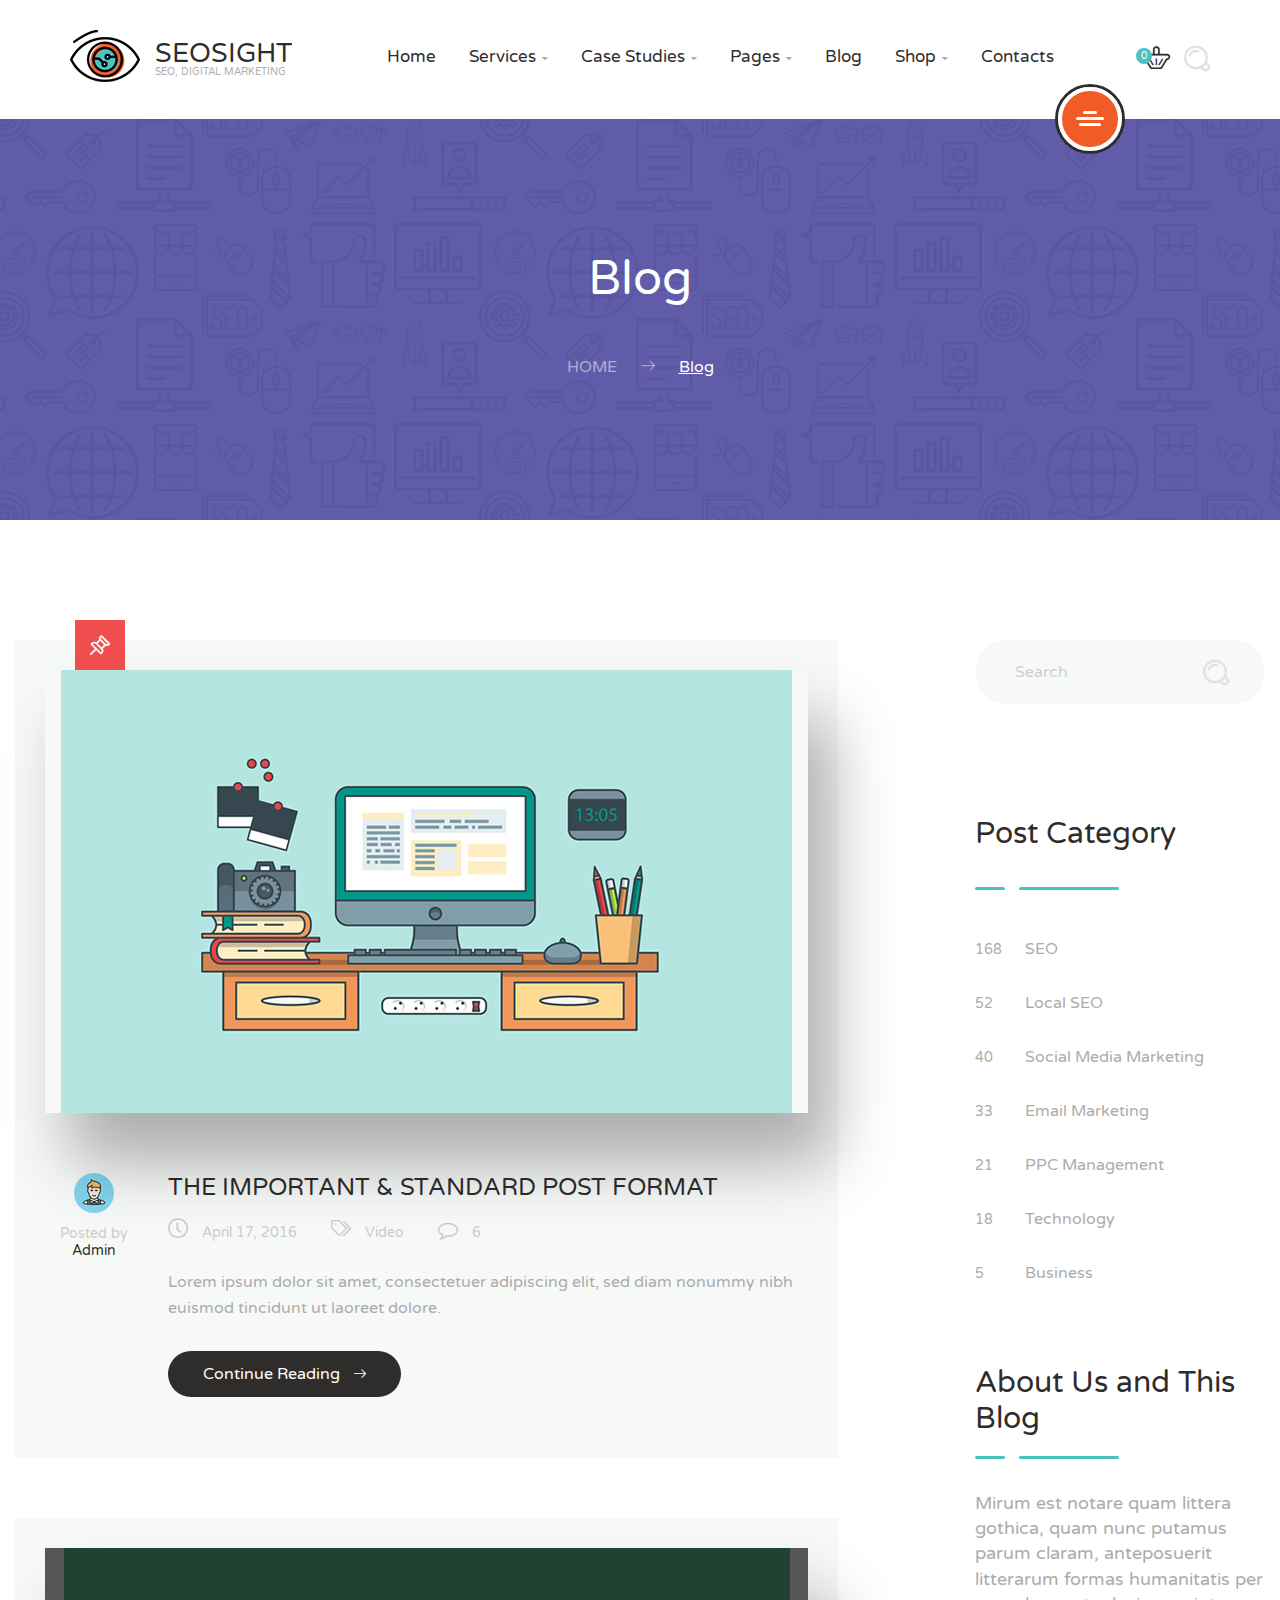
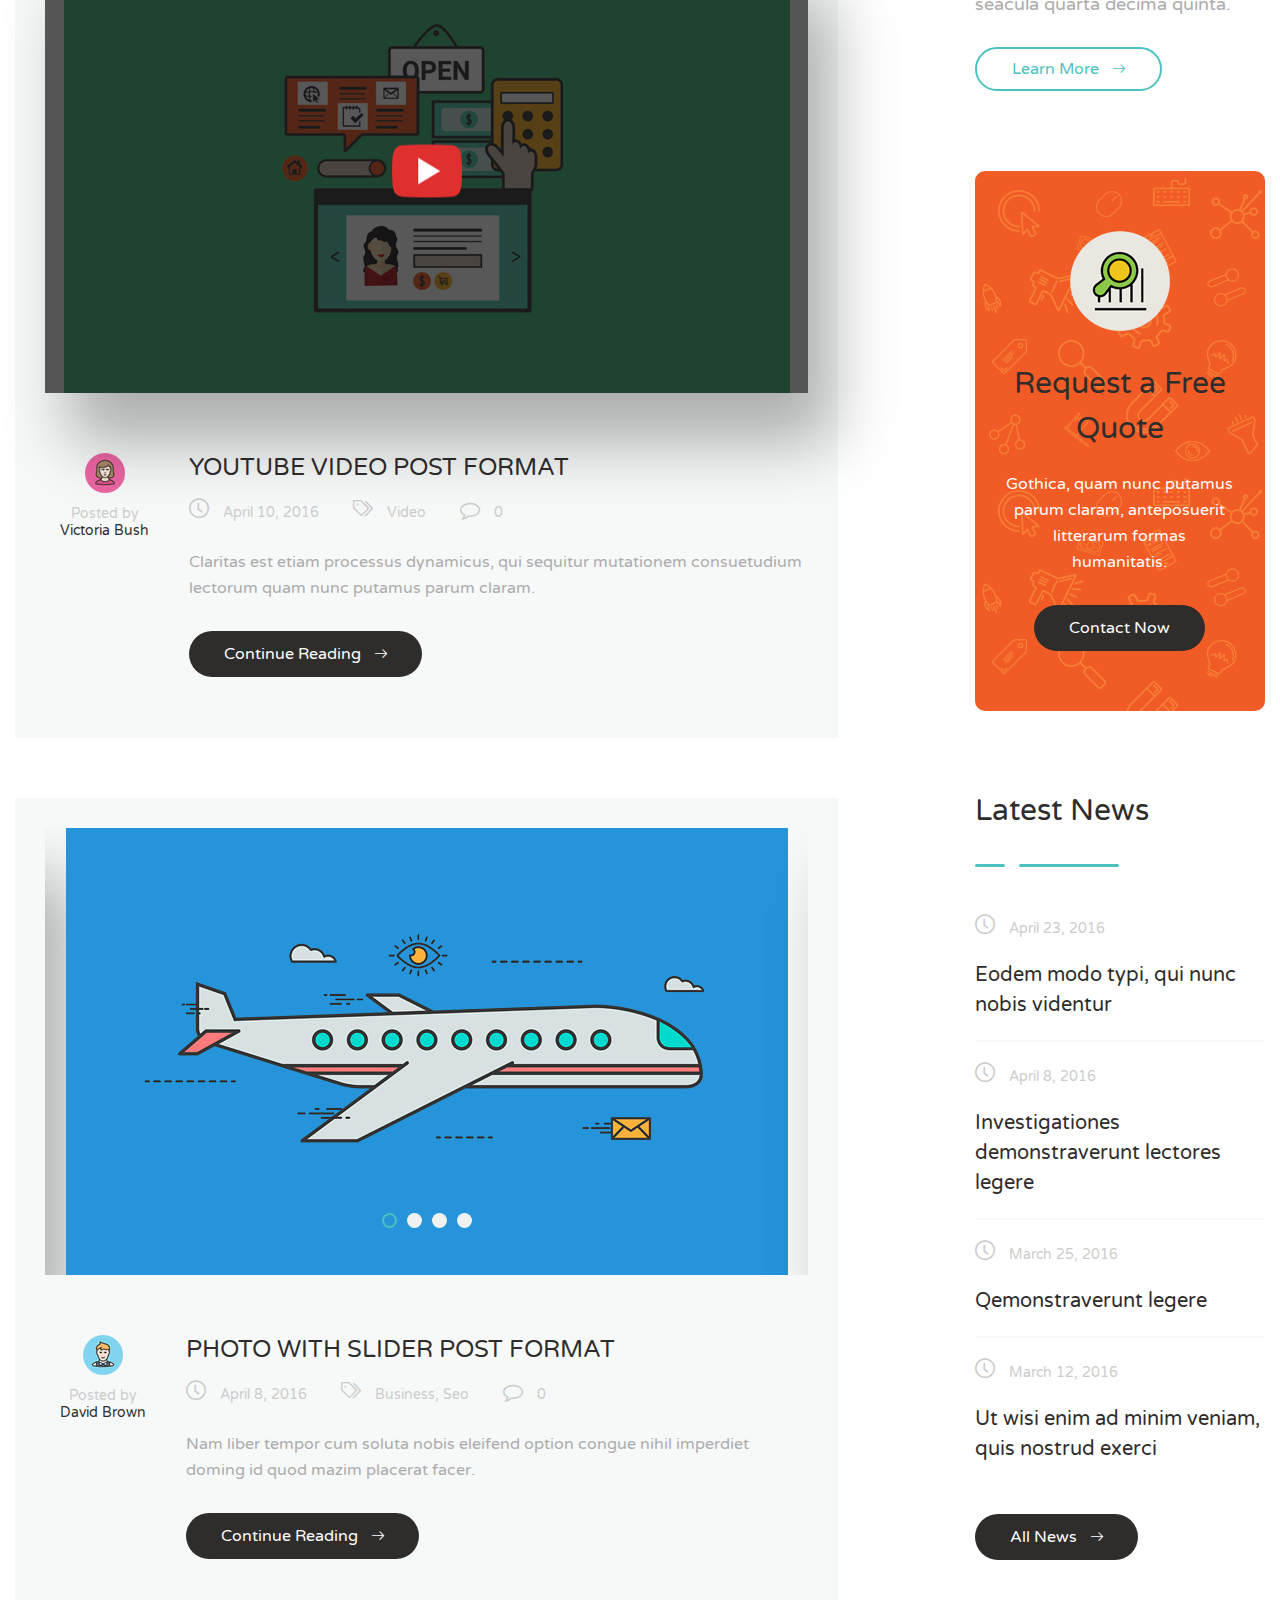
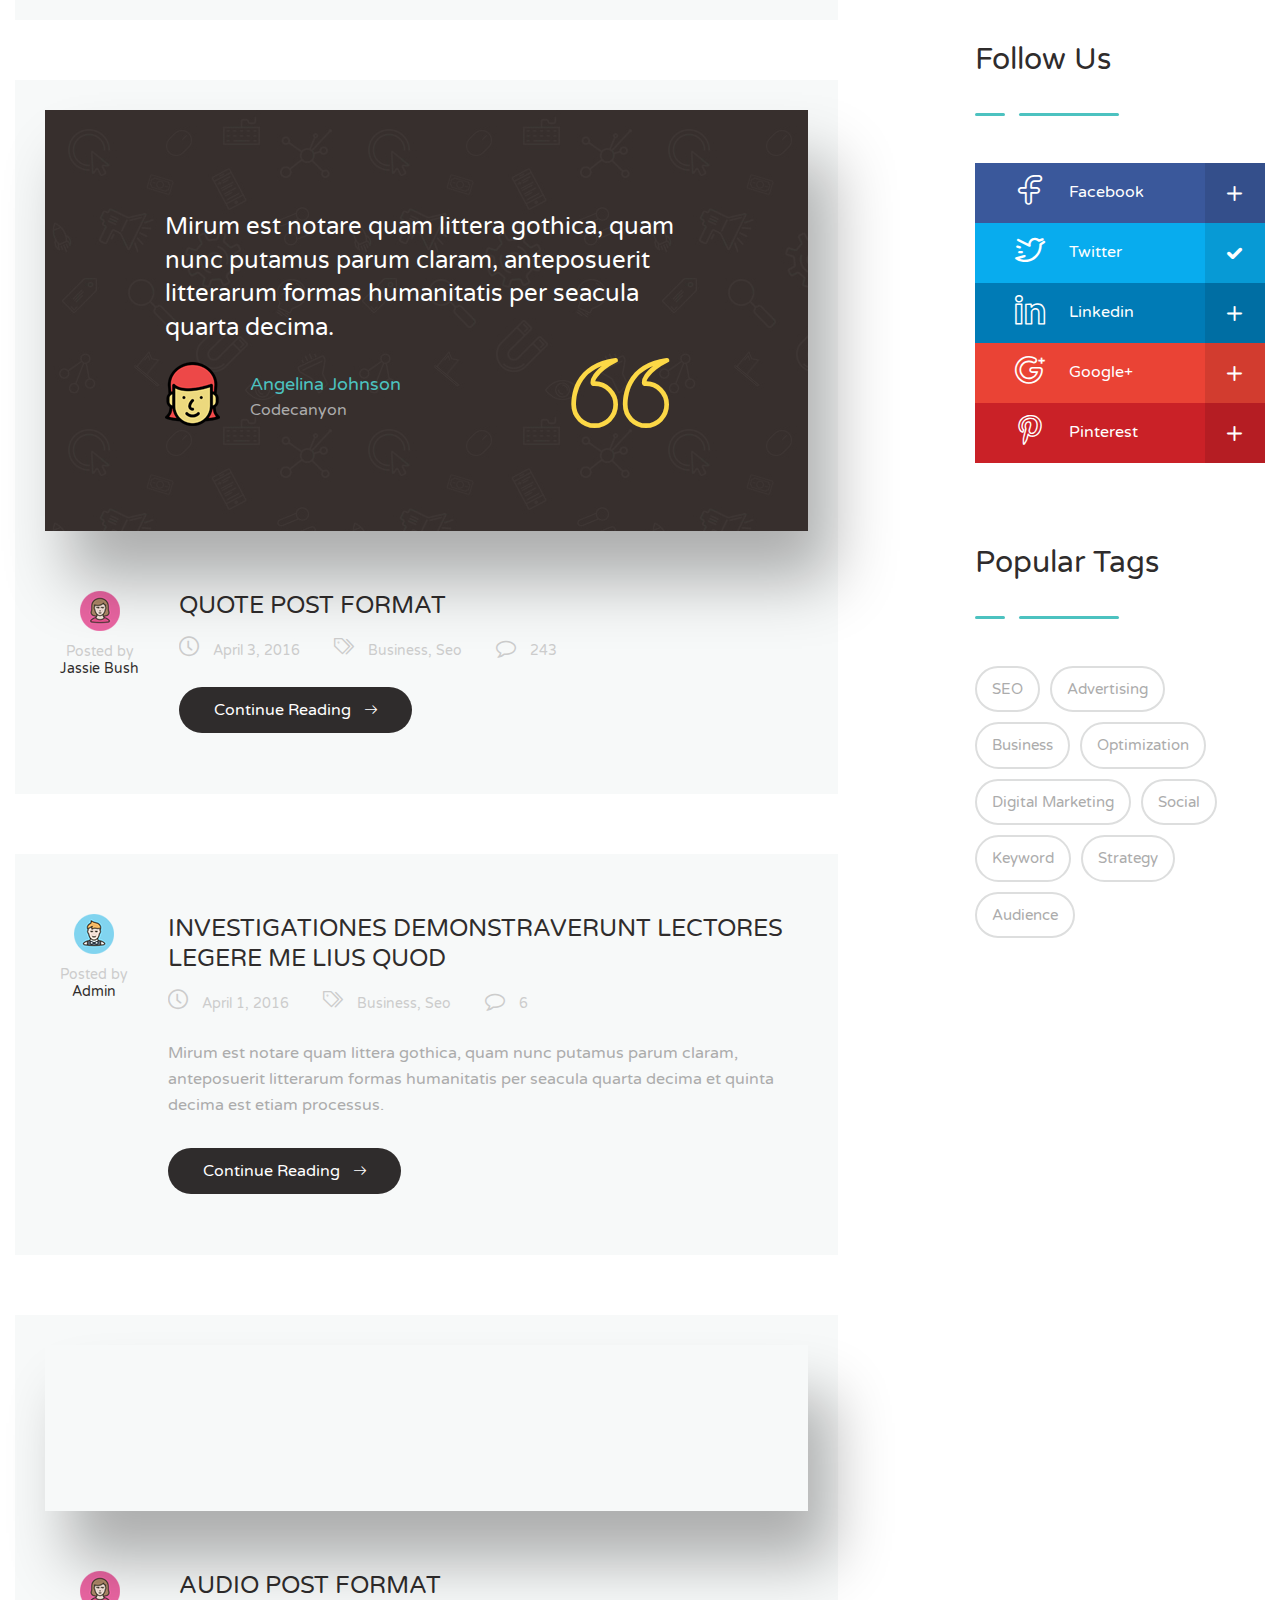
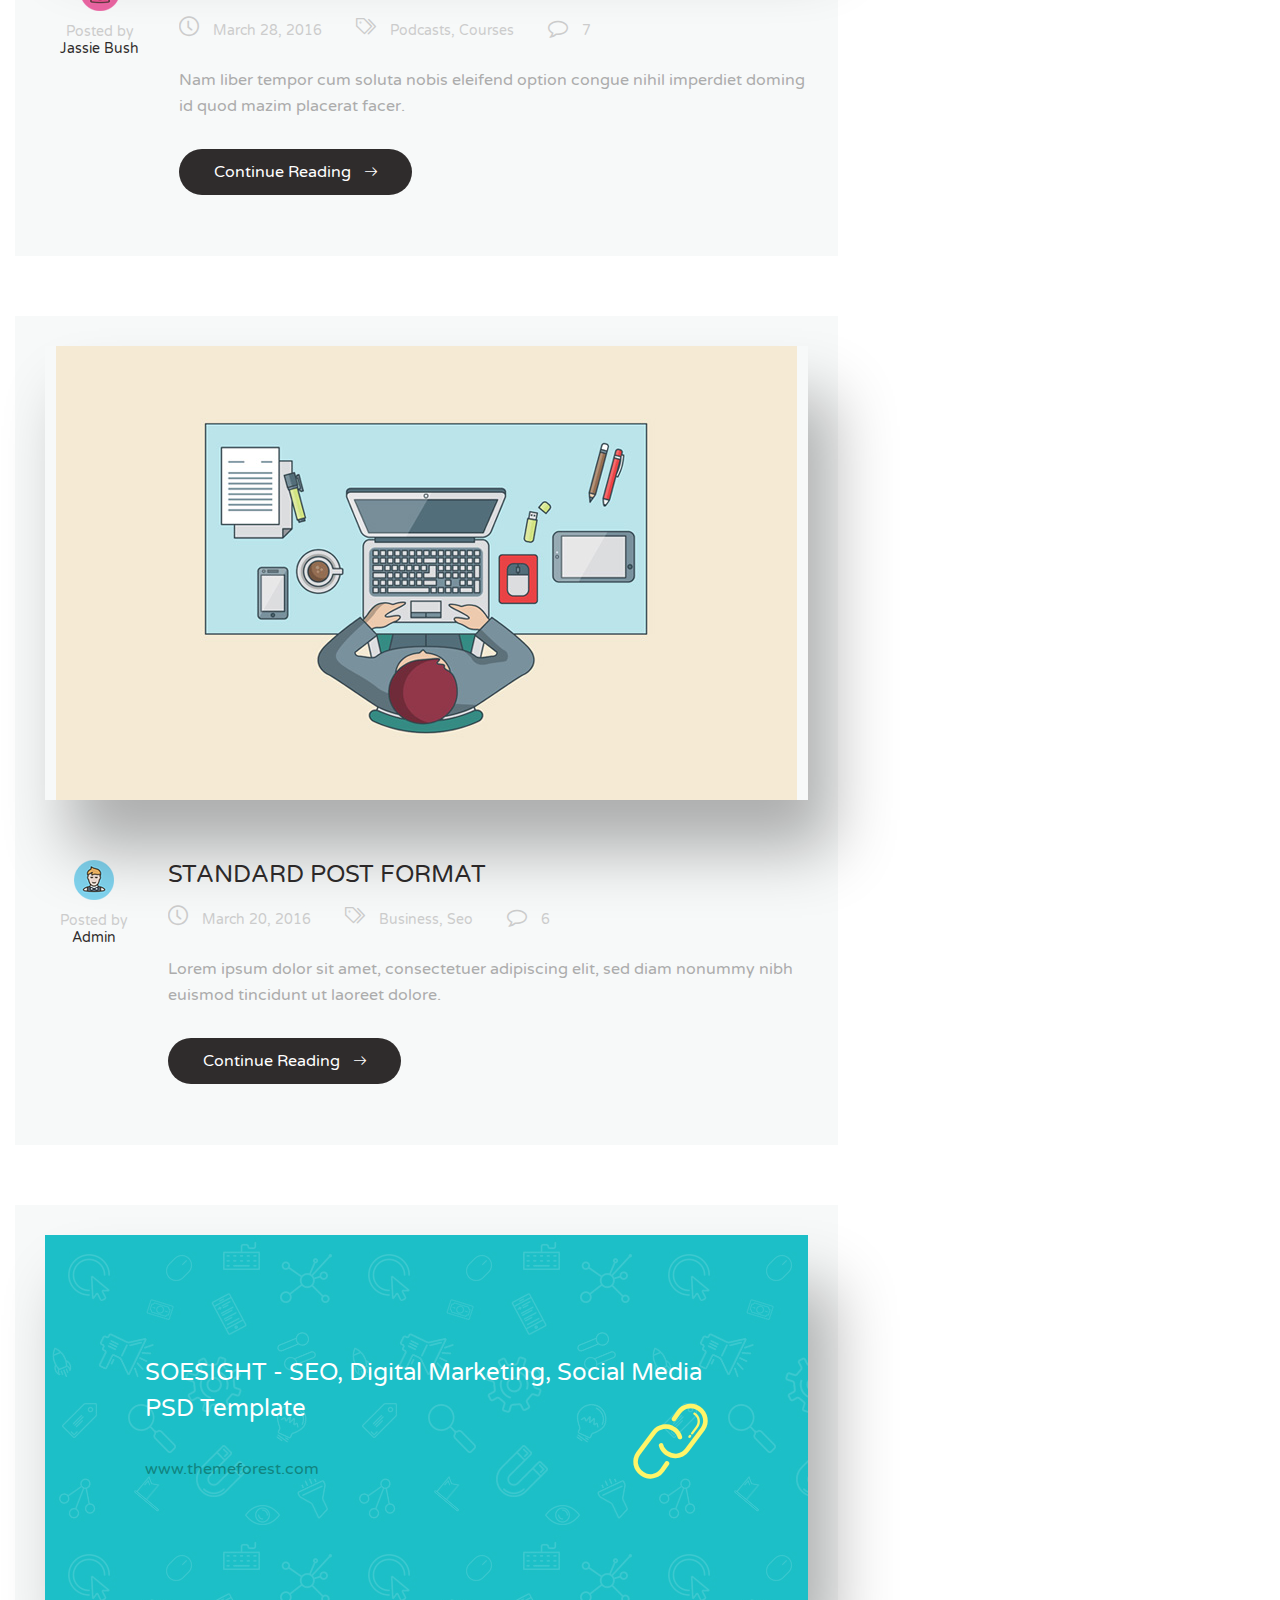
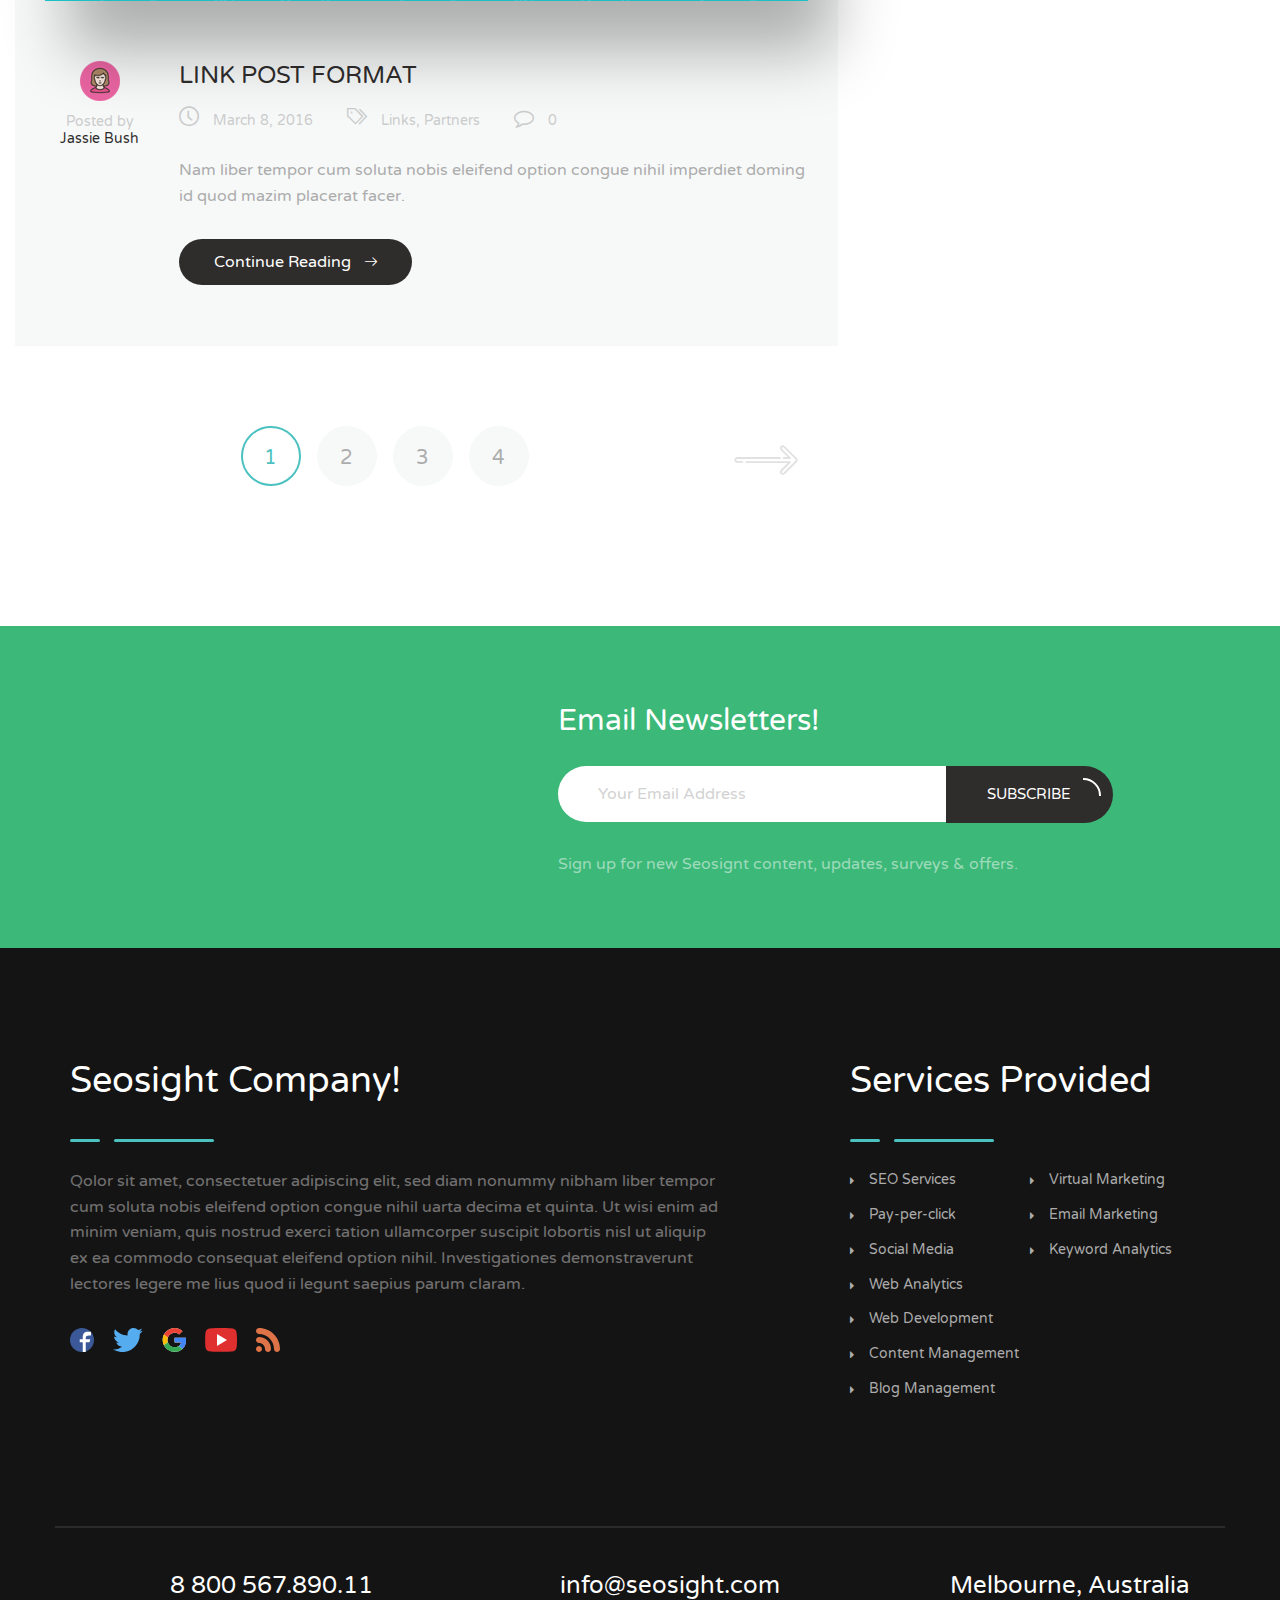
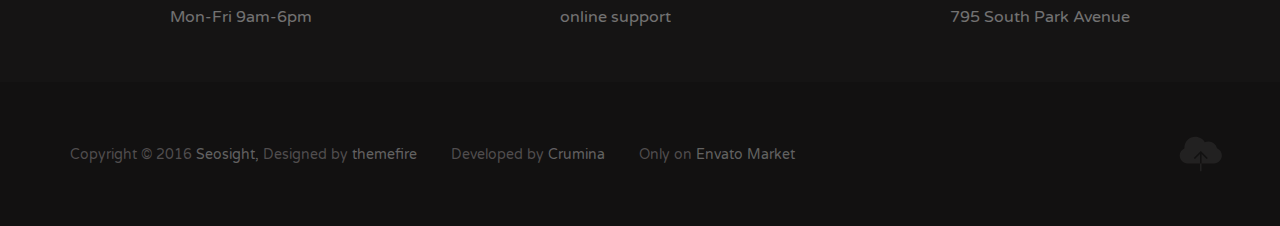
==== theme_crumina/14_blog.html @ 0a5f1737 "theme crumina" ====
<!DOCTYPE html>
<html lang="en">
<head>
	<meta charset="UTF-8">
	<meta name="viewport" content="width=device-width, initial-scale=1, maximum-scale=1">
	<title>Seosight - Blog</title>

	<link rel="stylesheet" type="text/css" href="css/fonts.css">
	<link rel="stylesheet" type="text/css" href="css/crumina-fonts.css">
	<link rel="stylesheet" type="text/css" href="css/normalize.css">
	<link rel="stylesheet" type="text/css" href="css/grid.css">
	<link rel="stylesheet" type="text/css" href="css/base.css">
	<link rel="stylesheet" type="text/css" href="css/blocks.css">
	<link rel="stylesheet" type="text/css" href="css/layouts.css">
	<link rel="stylesheet" type="text/css" href="css/modules.css">
	<link rel="stylesheet" type="text/css" href="css/widgets-styles.css">
	<link rel="stylesheet" type="text/css" href="fonts/font-awesome/css/font-awesome.min.css">



	<!--Plugins styles-->

	<link rel="stylesheet" type="text/css" href="css/jquery.mCustomScrollbar.min.css">
	<link rel="stylesheet" type="text/css" href="css/swiper.min.css">
	<link rel="stylesheet" type="text/css" href="css/primary-menu.css">
	<link rel="stylesheet" type="text/css" href="css/magnific-popup.css">

	<!--Styles for RTL-->

	<!--<link rel="stylesheet" type="text/css" href="css/rtl.css">-->

	<!--External fonts-->

	<link href='https://fonts.googleapis.com/css?family=Varela+Round' rel='stylesheet' type='text/css'>

</head>


<body class=" ">

<!-- Header -->

<header class="header" id="site-header">

	<div class="container">

		<div class="header-content-wrapper">

			<div class="logo">
				<a href="index.html" class="full-block-link"></a>
				<img src="img/logo-eye.png" alt="Seosight">
				<div class="logo-text">
					<div class="logo-title">Seosight</div>
					<div class="logo-sub-title">SEO, Digital Marketing</div>
				</div>
			</div>

			<nav id="primary-menu" class="primary-menu">

				<a href='javascript:void(0)' id="menu-icon-trigger" class="menu-icon-trigger showhide">
					<span class="mob-menu--title">Menu</span>
                        <span id="menu-icon-wrapper" class="menu-icon-wrapper" style="visibility: hidden">
                            <svg width="1000px" height="1000px">
                                <path id="pathD" d="M 300 400 L 700 400 C 900 400 900 750 600 850 A 400 400 0 0 1 200 200 L 800 800"></path>
                                <path id="pathE" d="M 300 500 L 700 500"></path>
                                <path id="pathF" d="M 700 600 L 300 600 C 100 600 100 200 400 150 A 400 380 0 1 1 200 800 L 800 200"></path>
                            </svg>
                        </span>
				</a>

				<!-- menu-icon-wrapper -->

				<ul class="primary-menu-menu">
					<li class="menu-item-has-children">
						<a href="index.html">Home</a>
					</li>

					<li class="">
						<a href="03_services.html">Services</a>
						<ul class="dropdown">
							<li class="megamenu-item-info">
								<h5 class="megamenu-item-info-title">List of Services</h5>
								<p class="megamenu-item-info-text">Choose a Service</p>
							</li>
							<li class="hover-ver2">
								<a href="05_service_details_localseo.html"><i class="seoicon-pin-map"></i>
									Local SEO
								</a>
							</li>
							<li class="hover-ver2">
								<a href="07_service_email_marketing.html"><i class="seoicon-mail-send"></i>
									Email Marketing
								</a>
							</li>
							<li class="hover-ver2">
								<a href="06_service_detail.html"><i class="seoicon-chat-comment"></i>
									Social Media Marketing
								</a>
							</li>
							<li class="menu-item-has-children hover-ver2">
								<a href="04_service_detail_seo.html">
									<i class="seoicon-search"></i>
									Search Engine Optimization
								</a>
							</li>
							<li class="hover-ver2">
								<a href="08_service_ppc_management.html"><i class="seoicon-button"></i>
									Pay Per Click Management
								</a>
							</li>
							<li class="menu-item-has-children hover-ver2">
								<a href="03_services.html">
									<i class="seoicon-pie-graph-split"></i>
									Services Promo List
								</a>
							</li>
						</ul>
					</li>

					<li class="">
						<a href="#">Case Studies</a>
						<ul class="dropdown">
							<li class="">
								<a href="11_case_studies.html">
									Case Studies Page
									<i class="seoicon-right-arrow"></i>
								</a>
							</li>

							<li class="">
								<a href="12_project_details_ver_01.html">
									Project details ver1
									<i class="seoicon-right-arrow"></i>
								</a>
							</li>
							<li class="">
								<a href="13_project_details_ver_02.html">
									Project details ver2
									<i class="seoicon-right-arrow"></i>
								</a>
							</li>
						</ul>
					</li>

					<li class="has-megamenu menu-item-has-children">
						<a href="#">Pages</a>

						<div class="megamenu" style="background-image: url('img/menu-bg.png');">
							<div class="megamenu-row">

								<div class="col3">
									<ul>
										<li class="megamenu-item-info">
											<h5 class="megamenu-item-info-title">Standard Pages</h5>
											<p class="megamenu-item-info-text">Pages that every website needs.</p>
										</li>

										<li>
											<a href="02_abouts.html">Our Agency<i class="seoicon-right-arrow"></i></a>
										</li>
										<li>
											<a href="21_seo_analysis.html">SEO Analysis<i class="seoicon-right-arrow"></i></a>
										</li>

										<li>
											<a href="10_testimonials.html">Testimonials <i class="seoicon-right-arrow"></i></a>
										</li>
										<li>
											<a href="09_our_clients.html">Our Special Clients<i class="seoicon-right-arrow"></i></a>
										</li>
										<li>
											<a href="34_pricing-tables.html">Pricing Packages<i class="seoicon-right-arrow"></i></a>
										</li>
										<li>
											<a href="404.html">404 Page<i class="seoicon-right-arrow"></i></a>
										</li>
									</ul>
								</div>
								<div class="col3">
									<ul>
										<li class="megamenu-item-info">
											<h5 class="megamenu-item-info-title">Features</h5>
											<p class="megamenu-item-info-text">Features of Our Digital Agency.</p>
										</li>

										<li>
											<a href="36_slider-with-photo.html">Main slider with photo<i class="seoicon-right-arrow"></i></a>
										</li>
										<li>
											<a href="25_navigation-flat.html">Stunning Headers<i class="seoicon-right-arrow"></i></a>
										</li>

										<li>
											<a href="37_navigation-with-photo.html">Sub-headers with photo<i class="seoicon-right-arrow"></i></a>
										</li>

										<li>
											<a href="38_photo-elements.html">Photo elements<i class="seoicon-right-arrow"></i></a>
										</li>

										<li>
											<a href="32_testimonials.html">Our Testimonials<i class="seoicon-right-arrow"></i></a>
										</li>

									</ul>
								</div>
								<div class="col3">
									<ul>

										<li class="megamenu-item-info">
											<h5 class="megamenu-item-info-title">Web Elements</h5>
											<p class="megamenu-item-info-text">Awesome header and title style
												variations and many more.</p>
										</li>

										<li>
											<a href="typography.html">Typography<i class="seoicon-right-arrow"></i></a>
										</li>
										<li>
											<a href="33_charts_counters.html">Charts &amp; Graphs<i class="seoicon-right-arrow"></i></a>
										</li>
										<li>
											<a href="buttons.html">Buttons<i class="seoicon-right-arrow"></i></a>
										</li>

										<li>
											<a href="28_popup-search.html">Popup Search<i class="seoicon-right-arrow"></i></a>
										</li>

									</ul>
								</div>


								<div class="col3">
									<ul>
										<li>
											<div class="google-logo">
												<img src="img/google-logo.png" alt="logo">
											</div>

											<p class="google-text">The Yoast Analytics plugin lets you easily
												connect your website to Google Analytics and keep track of all
												your site traffic and key metrics in real-time.
											</p>
										</li>
									</ul>
								</div>

							</div>
						</div>
					</li>
					<li class="">
						<a href="14_blog.html">Blog</a>
					</li>
					<li class="">
						<a href="#">Shop</a>
						<ul class="dropdown">
							<li class="">
								<a href="16_shop.html">
									Shop Page
									<i class="seoicon-right-arrow"></i>
								</a>
							</li>
							<li class="">
								<a href="17_product_details.html">
									Product Details
									<i class="seoicon-right-arrow"></i>
								</a>
							</li>
							<li class="">
								<a href="20_checkout.html">
									Checkout
									<i class="seoicon-right-arrow"></i>
								</a>
							</li>
							<li class="">
								<a href="19_cart.html">
									Shopping Cart
									<i class="seoicon-right-arrow"></i>
								</a>
							</li>
						</ul>

					</li>

					<li class="">
						<a href="22_contacts.html">Contacts</a>
					</li>
				</ul>
			</nav>

			<ul class="nav-add">
				<li class="cart">

					<a href="#" class="js-cart-animate">
						<i class="seoicon-basket"></i>
						<span class="cart-count">0</span>
					</a>

					<div class="cart-popup-wrap">
						<div class="popup-cart">
							<h4 class="title-cart">No products in the cart!</h4>
							<p class="subtitle">Please make your choice.</p>
							<div class="btn btn-small btn--dark">
								<span class="text">view all catalog</span>
							</div>
						</div>
					</div>

				</li>

				<li class="search search_main">
					<a href="#" class="js-open-search">
						<i class="seoicon-loupe"></i>
					</a>
				</li>
			</ul>

			<div class="user-menu open-overlay">
				<a href="#" class="user-menu-content  js-open-aside">
					<span></span>
					<span></span>
					<span></span>
				</a>
			</div>
		</div>

	</div>

</header>
<div class="header-spacer"></div>

<!-- ... End Header -->

<!-- Right-menu -->

<div class="mCustomScrollbar" data-mcs-theme="dark">

	<div class="popup right-menu">

		<div class="right-menu-wrap">

			<div class="user-menu-close js-close-aside">
				<a href="#" class="user-menu-content  js-clode-aside">
					<span></span>
					<span></span>
				</a>
			</div>

			<div class="logo">
				<a href="index.html" class="full-block-link"></a>
				<img src="img/logo-eye.png" alt="Seosight">
				<div class="logo-text">
					<div class="logo-title">Seosight</div>
				</div>
			</div>

			<p class="text">Investigationes demonstraverunt lectores legere me lius quod
				ii legunt saepius est etiam processus dynamicus.
			</p>

		</div>

		<div class="widget login">

			<h4 class="login-title">Sign In to Your Account</h4>
			<input class="email input-standard-grey" placeholder="Username or Email" type="text">
			<input class="password input-standard-grey" placeholder="Password" type="password">
			<div class="login-btn-wrap">

				<div class="btn btn-medium btn--dark btn-hover-shadow">
					<span class="text">login now</span>
					<span class="semicircle"></span>
				</div>

				<div class="remember-wrap">

					<div class="checkbox">
						<input id="remember" type="checkbox" name="remember" value="remember">
						<label for="remember">Remember Me</label>
					</div>

				</div>

			</div>

			<div class="helped">Lost your password?</div>
			<div class="helped">Register Now</div>

		</div>



		<div class="widget contacts">

			<h4 class="contacts-title">Get In Touch</h4>
			<p class="contacts-text">Lorem ipsum dolor sit amet, duis metus ligula amet in purus,
				vitae donec vestibulum enim, tincidunt massa sit, convallis ipsum.
			</p>

			<div class="contacts-item">
				<img src="img/contact4.png" alt="phone">
				<div class="content">
					<a href="#" class="title">8 800 567.890.11</a>
					<p class="sub-title">Mon-Fri 9am-6pm</p>
				</div>
			</div>

			<div class="contacts-item">
				<img src="img/contact5.png" alt="phone">
				<div class="content">
					<a href="#" class="title">info@seosight.com</a>
					<p class="sub-title">online support</p>
				</div>
			</div>

			<div class="contacts-item">
				<img src="img/contact6.png" alt="phone">
				<div class="content">
					<a href="#" class="title">Melbourne, Australia</a>
					<p class="sub-title">795 South Park Avenue</p>
				</div>
			</div>

		</div>

	</div>

</div>

<!-- ... End Right-menu -->

<div class="content-wrapper">

<!-- Stunning header -->


<div class="stunning-header stunning-header-bg-lightviolet">
	<div class="stunning-header-content">
		<h1 class="stunning-header-title">Blog</h1>
		<ul class="breadcrumbs">
			<li class="breadcrumbs-item">
				<a href="index.html">Home</a>
				<i class="seoicon-right-arrow"></i>
			</li>
			<li class="breadcrumbs-item active">
				<span href="#">Blog</span>
				<i class="seoicon-right-arrow"></i>
			</li>
		</ul>
	</div>
</div>

<!-- End Stunning header -->

<!-- Overlay Search-->

<div class="overlay_search">
	<div class="container">
		<div class="row">
			<div class="form_search-wrap">
				<form>
					<input class="overlay_search-input" placeholder="Type and hit Enter..." type="text">
					<a href="#" class="overlay_search-close">
						<span></span>
						<span></span>
					</a>
				</form>
			</div>
		</div>
	</div>
</div>

<!-- End Overlay Search-->

<!-- Blog posts-->

<div class="container-fluid">
	<div class="row medium-padding120">
		<div class="col-lg-8 col-md-8 col-sm-12 col-xs-12">
			<main class="main">

				<article class="hentry post post-standard has-post-thumbnail sticky">

					<div class="post-thumb">
						<img src="img/post1.jpg" alt="seo">
						<div class="overlay"></div>
						<a href="img/post1.jpg" class="link-image js-zoom-image">
							<i class="seoicon-zoom"></i>
						</a>
						<a href="#" class="link-post">
							<i class="seoicon-link-bold"></i>
						</a>
					</div>

					<div class="post__content">

						 <div class="post__author author vcard">
							 <img src="img/avatar6.png" alt="author">
							 Posted by

							 <div class="post__author-name fn">
							 	<a href="#" class="post__author-link">Admin</a>
							 </div>

						 </div>

						<div class="post__content-info">

								<h2 class="post__title entry-title ">
									<a href="15_blog_details.html">The Important & Standard Post Format</a>
								</h2>

								<div class="post-additional-info">

									<span class="post__date">

										<i class="seoicon-clock"></i>

										<time class="published" datetime="2016-04-17 12:00:00">
											April 17, 2016
										</time>

									</span>

									<span class="category">
										<i class="seoicon-tags"></i>
										<a href="#">Video</a>
									</span>

									<span class="post__comments">
										<a href="#"><i class="fa fa-comment-o" aria-hidden="true"></i></a>
										6
									</span>

								</div>

									<p class="post__text">Lorem ipsum dolor sit amet, consectetuer adipiscing elit, sed diam nonummy nibh
										euismod tincidunt ut laoreet dolore.
									</p>

								<a href="15_blog_details.html" class="btn btn-small btn--dark btn-hover-shadow">
									<span class="text">Continue Reading</span>
									<i class="seoicon-right-arrow"></i>
								</a>
						</div>
					</div>

				</article>

				<article class="hentry post post-standard has-post-thumbnail video">

					<div class="post-thumb">
						<img src="img/post2.jpg" alt="video">
						<div class="overlay"></div>

						<a href="https://www.youtube.com/watch?v=bTqVqk7FSmY" class="play-video js-popup-iframe">
							<img src="img/video-format.png" alt="play">
						</a>
					</div>

					<div class="post__content">

						<div class="post__author author vcard">
							<img src="img/avatar7.png" alt="author">
							Posted by

							<div class="post__author-name fn">
								<a href="#" class="post__author-link">Victoria Bush</a>
							</div>

						</div>

						<div class="post__content-info">

							<h2 class="post__title entry-title ">
								<a href="15_blog_details.html">YouTube Video Post Format</a>
							</h2>

							<div class="post-additional-info">

									<span class="post__date">

										<i class="seoicon-clock"></i>

										<time class="published" datetime="2016-04-10 12:00:00">
											April 10, 2016
										</time>

									</span>

									<span class="category">
										<i class="seoicon-tags"></i>
										<a href="#">Video</a>
									</span>

									<span class="post__comments">
										<a href="#"><i class="fa fa-comment-o" aria-hidden="true"></i></a>
										0
									</span>


							</div>


							<p class="post__text">Claritas est etiam processus dynamicus, qui sequitur mutationem
								consuetudium lectorum quam nunc putamus parum claram.
							</p>

							<a href="15_blog_details.html" class="btn btn-small btn--dark btn-hover-shadow">
								<span class="text">Continue Reading</span>
								<i class="seoicon-right-arrow"></i>
							</a>
						</div>
					</div>

				</article>

				<article class="hentry post post-standard has-post-thumbnail slider">


					<div class="swiper-container post-standard-thumb-slider">

						<div class="swiper-wrapper">

							<div class="post-thumb swiper-slide">
								<img src="img/post3.jpg" alt="video">
								<div class="overlay"></div>
							</div>

							<div class="post-thumb swiper-slide">
								<img src="img/post3.jpg" alt="video">
								<div class="overlay"></div>
							</div>

							<div class="post-thumb swiper-slide">
								<img src="img/post3.jpg" alt="video">
								<div class="overlay"></div>
							</div>

							<div class="post-thumb swiper-slide">
								<img src="img/post3.jpg" alt="video">
								<div class="overlay"></div>
							</div>
						</div>

						<!-- If we need pagination -->
						<div class="swiper-pagination"></div>


					</div>
					<div class="post__content">

						<div class="post__author author vcard">
							<img src="img/avatar6.png" alt="author">
							Posted by

							<div class="post__author-name fn">
								<a href="#" class="post__author-link">David Brown</a>
							</div>

						</div>

						<div class="post__content-info">

							<h2 class="post__title entry-title ">
								<a href="15_blog_details.html">Photo with Slider Post Format</a>
							</h2>

							<div class="post-additional-info">

									<span class="post__date">

										<i class="seoicon-clock"></i>

										<time class="published" datetime="2016-04-08 12:00:00">
											April 8, 2016
										</time>

									</span>

									<span class="category">
										<i class="seoicon-tags"></i>
										<a href="#">Business,</a>
										<a href="#">Seo</a>
									</span>

									<span class="post__comments">
										<a href="#"><i class="fa fa-comment-o" aria-hidden="true"></i></a>
										0
									</span>


							</div>


							<p class="post__text">Nam liber tempor cum soluta nobis eleifend option congue nihil
								imperdiet doming id quod mazim placerat facer.
							</p>

							<a href="15_blog_details.html" class="btn btn-small btn--dark btn-hover-shadow">
								<span class="text">Continue Reading</span>
								<i class="seoicon-right-arrow"></i>
							</a>
						</div>
					</div>

				</article>

				<article class="hentry post post-standard has-post-thumbnail quote">

					<div class="post-thumb bg-boxed-dark">
						<div class="testimonial-content">
							<p class="text">Mirum est notare quam littera gothica, quam nunc putamus parum claram,
								anteposuerit litterarum formas humanitatis per seacula quarta decima.
							</p>
							<div class="author-info-wrap table">
								<div class="testimonial-img-author table-cell">
									<img src="img/avatar3.png" alt="author">
								</div>
								<div class="author-info table-cell">
									<h6 class="author-name">Angelina Johnson</h6>
									<div class="author-company">Codecanyon</div>
								</div>
							</div>
							<div class="quote">
								<i class="seoicon-quotes"></i>
							</div>
						</div>

					</div>

					<div class="post__content">

						<div class="post__author author vcard">
							<img src="img/avatar9.png" alt="author">
							Posted by

							<div class="post__author-name fn">
								<a href="#" class="post__author-link">Jassie Bush</a>
							</div>

						</div>

						<div class="post__content-info">

							<h2 class="post__title entry-title ">
								<a href="15_blog_details.html">Quote Post Format</a>
							</h2>

							<div class="post-additional-info">

									<span class="post__date">

										<i class="seoicon-clock"></i>

										<time class="published" datetime="2016-04-03 12:00:00">
											April 3, 2016
										</time>

									</span>

									<span class="category">
										<i class="seoicon-tags"></i>
										<a href="#">Business,</a>
										<a href="#">Seo</a>
									</span>

									<span class="post__comments">
										<a href="#"><i class="fa fa-comment-o" aria-hidden="true"></i></a>
										243
									</span>

							</div>

							<a href="15_blog_details.html" class="btn btn-small btn--dark btn-hover-shadow">
								<span class="text">Continue Reading</span>
								<i class="seoicon-right-arrow"></i>
							</a>
						</div>
					</div>

				</article>


				<article class="hentry post post-standard">


					<div class="post__content">

						<div class="post__author author vcard">
							<img src="img/avatar6.png" alt="author">
							Posted by

							<div class="post__author-name fn">
								<a href="#" class="post__author-link">Admin</a>
							</div>

						</div>

						<div class="post__content-info">

							<h2 class="post__title entry-title ">
								<a href="15_blog_details.html">Investigationes demonstraverunt lectores legere me lius quod</a>
							</h2>

							<div class="post-additional-info">

									<span class="post__date">

										<i class="seoicon-clock"></i>

										<time class="published" datetime="2016-04-01 12:00:00">
											April 1, 2016
										</time>

									</span>

									<span class="category">
										<i class="seoicon-tags"></i>
										<a href="#">Business,</a>
										<a href="#">Seo</a>
									</span>

									<span class="post__comments">
										<a href="#"><i class="fa fa-comment-o" aria-hidden="true"></i></a>
										6
									</span>

							</div>

							<p class="post__text">Mirum est notare quam littera gothica, quam nunc putamus parum claram,
								anteposuerit litterarum formas humanitatis per seacula quarta decima et quinta decima
								est etiam processus.
							</p>

							<a href="15_blog_details.html" class="btn btn-small btn--dark btn-hover-shadow">
								<span class="text">Continue Reading</span>
								<i class="seoicon-right-arrow"></i>
							</a>
						</div>
					</div>

				</article>

				<article class="hentry post post-standard has-post-thumbnail audio">

					<div class="post-thumb">
						<iframe width="100%" height="166" scrolling="no" frameborder="no" src="https://w.soundcloud.com/player/?url=https%3A//api.soundcloud.com/tracks/205462171&amp;color=ff5500&amp;auto_play=false&amp;hide_related=false&amp;show_comments=true&amp;show_user=true&amp;show_reposts=false"></iframe>
					</div>

					<div class="post__content">

						<div class="post__author author vcard">
							<img src="img/avatar9.png" alt="author">
							Posted by

							<div class="post__author-name fn">
								<a href="#" class="post__author-link">Jassie Bush</a>
							</div>

						</div>

						<div class="post__content-info">

							<h2 class="post__title entry-title ">
								<a href="15_blog_details.html">Audio Post Format</a>
							</h2>

							<div class="post-additional-info">

									<span class="post__date">

										<i class="seoicon-clock"></i>

										<time class="published" datetime="2016-03-28 12:00:00">
											March 28, 2016
										</time>

									</span>

									<span class="category">
										<i class="seoicon-tags"></i>
										<a href="#">Podcasts,</a>
										<a href="#">Courses</a>
									</span>

									<span class="post__comments">
										<a href="#"><i class="fa fa-comment-o" aria-hidden="true"></i></a>
										7
									</span>

							</div>

							<p class="post__text">Nam liber tempor cum soluta nobis eleifend option congue nihil
								imperdiet doming id quod mazim placerat facer.
							</p>

							<a href="15_blog_details.html" class="btn btn-small btn--dark btn-hover-shadow">
								<span class="text">Continue Reading</span>
								<i class="seoicon-right-arrow"></i>
							</a>
						</div>
					</div>

				</article>

				<article class="hentry post post-standard has-post-thumbnail">

					<div class="post-thumb">
						<img src="img/post4.jpg" alt="seo">
						<div class="overlay"></div>
						<a href="img/post4.jpg" class="link-image js-zoom-image">
							<i class="seoicon-zoom"></i>
						</a>
						<a href="#" class="link-post">
							<i class="seoicon-link-bold"></i>
						</a>
					</div>

					<div class="post__content">

						<div class="post__author author vcard">
							<img src="img/avatar6.png" alt="author">
							Posted by

							<div class="post__author-name fn">
								<a href="#" class="post__author-link">Admin</a>
							</div>

						</div>

						<div class="post__content-info">

							<h2 class="post__title entry-title ">
								<a href="15_blog_details.html">Standard Post Format</a>
							</h2>

							<div class="post-additional-info">

									<span class="post__date">

										<i class="seoicon-clock"></i>

										<time class="published" datetime="2016-03-20 12:00:00">
											March 20, 2016
										</time>

									</span>

									<span class="category">
										<i class="seoicon-tags"></i>
										<a href="#">Business,</a>
										<a href="#">Seo</a>
									</span>

									<span class="post__comments">
										<a href="#"><i class="fa fa-comment-o" aria-hidden="true"></i></a>
										6
									</span>

							</div>

							<p class="post__text">Lorem ipsum dolor sit amet, consectetuer adipiscing elit, sed diam nonummy nibh
								euismod tincidunt ut laoreet dolore.
							</p>

							<a href="15_blog_details.html" class="btn btn-small btn--dark btn-hover-shadow">
								<span class="text">Continue Reading</span>
								<i class="seoicon-right-arrow"></i>
							</a>
						</div>
					</div>

				</article>

				<article class="hentry post post-standard has-post-thumbnail link">

					<div class="post-thumb bg-boxed-primary">
						<div class="thumb-content">
							<a href="15_blog_details.html" class="h5 thumb-content-title">SOESIGHT - SEO, Digital Marketing, Social Media PSD Template</a>
							<a href="#" class="site-link">www.themeforest.com</a>
							<a href="15_blog_details.html" class="post-link">
								<i class="seoicon-link"></i>
							</a>
						</div>

						<div class="overlay"></div>

					</div>

					<div class="post__content">

						<div class="post__author author vcard">
							<img src="img/avatar7.png" alt="author">
							Posted by

							<div class="post__author-name fn">
								<a href="#" class="post__author-link">Jassie Bush</a>
							</div>

						</div>

						<div class="post__content-info">

							<h2 class="post__title entry-title ">
								<a href="#">Link Post Format</a>
							</h2>

							<div class="post-additional-info">

									<span class="post__date">

										<i class="seoicon-clock"></i>

										<time class="published" datetime="2016-03-08 12:00:00">
											March 8, 2016
										</time>

									</span>

									<span class="category">
										<i class="seoicon-tags"></i>
										<a href="#">Links,</a>
										<a href="#">Partners</a>
									</span>

									<span class="post__comments">
										<a href="#"><i class="fa fa-comment-o" aria-hidden="true"></i></a>
										0
									</span>

							</div>

							<p class="post__text">Nam liber tempor cum soluta nobis eleifend option congue nihil
								imperdiet doming id quod mazim placerat facer.
							</p>

							<a href="15_blog_details.html" class="btn btn-small btn--dark btn-hover-shadow">
								<span class="text">Continue Reading</span>
								<i class="seoicon-right-arrow"></i>
							</a>
						</div>
					</div>

				</article>
			</main>

			<div class="row">
				<div class="col-lg-12">
					<nav class="navigation">

						<a href="#" class="page-numbers current bg-border-color"><span>1</span></a>
						<a href="#" class="page-numbers bg-border-color"><span>2</span></a>
						<a href="#" class="page-numbers bg-border-color"><span>3</span></a>
						<a href="#" class="page-numbers bg-border-color"><span>4</span></a>
						<a href="#" class="page-numbers next">
							<svg class="btn-next">
								<use xlink:href="#arrow-right"></use>
							</svg>
						</a>

					</nav>
				</div>
			</div>
		</div>


		<!-- Sidebar-->

		<div class="col-lg-3 col-lg-offset-1 col-md-4 col-sm-12 col-xs-12">
			<aside aria-label="sidebar" class="sidebar sidebar-right">
				<div class="widget">
					<form class="w-search">
						<input class="email search input-standard-grey" required="required" placeholder="Search" type="search">
						<button class="icon">
							<i class="seoicon-loupe"></i>
						</button>
					</form>
				</div>

				<div class="widget w-post-category">
					<div class="heading">
						<h4 class="heading-title">Post Category</h4>
						<div class="heading-line">
							<span class="short-line"></span>
							<span class="long-line"></span>
						</div>
					</div>
					<div class="post-category-wrap">
						<div class="category-post-item">
							<span class="post-count">168</span>
							<a href="#" class="category-title">SEO
								<i class="seoicon-right-arrow"></i>
							</a>
						</div>

						<div class="category-post-item">
							<span class="post-count">52</span>
							<a href="#" class="category-title">Local SEO
								<i class="seoicon-right-arrow"></i>
							</a>
						</div>

						<div class="category-post-item">
							<span class="post-count">40</span>
							<a href="#" class="category-title">Social Media Marketing
								<i class="seoicon-right-arrow"></i>
							</a>
						</div>

						<div class="category-post-item">
							<span class="post-count">33</span>
							<a href="#" class="category-title">Email Marketing
								<i class="seoicon-right-arrow"></i>
							</a>
						</div>

						<div class="category-post-item">
							<span class="post-count">21</span>
							<a href="#" class="category-title">PPC Management
								<i class="seoicon-right-arrow"></i>
							</a>
						</div>

						<div class="category-post-item">
							<span class="post-count">18</span>
							<a href="#" class="category-title">Technology
								<i class="seoicon-right-arrow"></i>
							</a>
						</div>

						<div class="category-post-item">
							<span class="post-count">5</span>
							<a href="#" class="category-title">Business
								<i class="seoicon-right-arrow"></i>
							</a>
						</div>
					</div>
				</div>

				<div class="widget w-about">
					<div class="heading">
						<h4 class="heading-title">About Us and
							This Blog</h4>
						<div class="heading-line">
							<span class="short-line"></span>
							<span class="long-line"></span>
						</div>
						<p>Mirum est notare quam littera gothica, quam nunc putamus parum claram, anteposuerit
							litterarum formas humanitatis per seacula quarta decima quinta.
						</p>
					</div>

					<a href="02_abouts.html" class="btn btn-small btn-border c-primary">
						<span class="text">Learn More</span>
						<i class="seoicon-right-arrow"></i>
					</a>
				</div>

				<div class="widget w-request bg-boxed-red">
					<div class="w-request-content">
						<img src="img/request.png" alt="request">
						<h4 class="w-request-content-title">Request
							a Free Quote</h4>
						<p class="w-request-content-text">Gothica, quam nunc putamus parum claram, anteposuerit
							litterarum formas humanitatis.
						</p>

						<a href="22_contacts.html" class="btn btn-small btn--dark btn-hover-shadow">
							<span class="text">Contact Now</span>
						</a>
					</div>
				</div>

				<div class="widget w-latest-news">
					<div class="heading">
						<h4 class="heading-title">Latest News</h4>
						<div class="heading-line">
							<span class="short-line"></span>
							<span class="long-line"></span>
						</div>
					</div>

					<div class="latest-news-wrap">
						<div class="latest-news-item">
							<div class="post-additional-info">

								<span class="post__date">

									<i class="seoicon-clock"></i>

									<time class="published" datetime="2016-04-23 12:00:00">
										April 23, 2016
									</time>

								</span>

							</div>

							<h5 class="post__title entry-title ">
								<a href="15_blog_details.html">Eodem modo typi, qui nunc nobis videntur</a>
							</h5>
						</div>

						<div class="latest-news-item">
							<div class="post-additional-info">

								<span class="post__date">

									<i class="seoicon-clock"></i>

									<time class="published" datetime="2016-04-08 12:00:00">
										April 8, 2016
									</time>

								</span>

							</div>

							<h5 class="post__title entry-title ">
								<a href="15_blog_details.html">Investigationes demonstraverunt lectores legere</a>
							</h5>
						</div>

						<div class="latest-news-item">
							<div class="post-additional-info">

								<span class="post__date">

									<i class="seoicon-clock"></i>

									<time class="published" datetime="2016-03-25 12:00:00">
										March 25, 2016
									</time>

								</span>

							</div>

							<h5 class="post__title entry-title ">
								<a href="15_blog_details.html">Qemonstraverunt legere</a>
							</h5>
						</div>

						<div class="latest-news-item">
							<div class="post-additional-info">

								<span class="post__date">

									<i class="seoicon-clock"></i>

									<time class="published" datetime="2016-03-12 12:00:00">
										March 12, 2016
									</time>

								</span>

							</div>

							<h5 class="post__title entry-title ">
								<a href="15_blog_details.html">Ut wisi enim ad minim veniam, quis nostrud exerci</a>
							</h5>
						</div>

					</div>

					<a href="14_blog.html" class="btn btn-small btn--dark btn-hover-shadow">
						<span class="text">All News</span>
						<i class="seoicon-right-arrow"></i>
					</a>
				</div>

				<div class="widget w-follow">
					<div class="heading">
						<h4 class="heading-title">Follow Us</h4>
						<div class="heading-line">
							<span class="short-line"></span>
							<span class="long-line"></span>
						</div>
					</div>

					<div class="w-follow-wrap">
						<div class="w-follow-item facebook-bg-color">
							<a href="#" class="w-follow-social__item table-cell">
								<i class="seoicon-social-facebook"></i>
							</a>
							<a href="#" class="w-follow-title table-cell">Facebook
								<span class="w-follow-add">
									<i class="seoicon-cross plus"></i>
									<i class="seoicon-check-bold check"></i>
								</span>
							</a>
						</div>
						<div class="w-follow-item twitter-bg-color">
							<a href="#" class="w-follow-social__item table-cell">
								<i class=" seoicon-social-twitter"></i>
							</a>
							<a href="#" class="w-follow-title table-cell">Twitter
								<span class="w-follow-add active">
									<i class="seoicon-cross plus"></i>
									<i class="seoicon-check-bold check"></i>
								</span>
							</a>
						</div>
						<div class="w-follow-item linkedin-bg-color">
							<a href="#" class="w-follow-social__item table-cell">
								<i class="seoicon-social-linkedin"></i>
							</a>
							<a href="#" class="w-follow-title table-cell">Linkedin
								<span class="w-follow-add">
									<i class="seoicon-cross plus"></i>
									<i class="seoicon-check-bold check"></i>
								</span>
							</a>
						</div>
						<div class="w-follow-item google-bg-color">
							<a href="#" class="w-follow-social__item table-cell">
								<i class="seoicon-social-google-plus"></i>
							</a>
							<a href="#" class="w-follow-title table-cell">Google+
								<span class="w-follow-add">
									<i class="seoicon-cross plus"></i>
									<i class="seoicon-check-bold check"></i>
								</span>
							</a>
						</div>
						<div class="w-follow-item pinterest-bg-color">
							<a href="#" class="w-follow-social__item table-cell">
								<i class="seoicon-social-pinterest"></i>
							</a>
							<a href="#" class="w-follow-title table-cell">Pinterest
								<span class="w-follow-add">
									<i class="seoicon-cross plus"></i>
									<i class="seoicon-check-bold check"></i>
								</span>
							</a>
						</div>
					</div>

				</div>

				<div  class="widget w-tags">
					<div class="heading">
						<h4 class="heading-title">Popular Tags</h4>
						<div class="heading-line">
							<span class="short-line"></span>
							<span class="long-line"></span>
						</div>
					</div>

					<div class="tags-wrap">
						<a href="#" class="w-tags-item">SEO</a>
						<a href="#" class="w-tags-item">Advertising</a>
						<a href="#" class="w-tags-item">Business</a>
						<a href="#" class="w-tags-item">Optimization</a>
						<a href="#" class="w-tags-item">Digital Marketing</a>
						<a href="#" class="w-tags-item">Social</a>
						<a href="#" class="w-tags-item">Keyword</a>
						<a href="#" class="w-tags-item">Strategy</a>
						<a href="#" class="w-tags-item">Audience</a>
					</div>
				</div>
			</aside>
		</div>

		<!-- End Sidebar-->


	</div>
</div>

<!-- End Blog posts-->

<!-- Subscribe Form -->

<div class="container-fluid bg-green-color">
	<div class="row">
		<div class="container">

			<div class="row">

				<div class="subscribe scrollme">

					<div class="col-lg-6 col-lg-offset-5 col-md-6 col-md-offset-5 col-sm-12 col-xs-12">
						<h4 class="subscribe-title">Email Newsletters!</h4>
						<form class="subscribe-form" method="post" action="import.php">
							<input class="email input-standard-grey input-white" name="email" required="required" placeholder="Your Email Address" type="email">
							<button class="subscr-btn">subscribe
								<span class="semicircle--right"></span>
							</button>
						</form>
						<div class="sub-title">Sign up for new Seosignt content, updates, surveys & offers.</div>

					</div>

					<div class="images-block">
						<img src="img/subscr-gear.png" alt="gear" class="gear">
						<img src="img/subscr1.png" alt="mail" class="mail">
						<img src="img/subscr-mailopen.png" alt="mail" class="mail-2">
					</div>
				</div>
			</div>
		</div>
	</div>
</div>

<!-- End Subscribe Form -->

</div>

<!-- Footer -->


<footer class="footer">
	<div class="container">
		<div class="row">

			<div class="info">
				<div class="col-lg-7 col-md-7 col-sm-12 col-xs-12">
					<div class="heading">
						<h3 class="heading-title">Seosight Company!</h3>
						<div class="heading-line">
							<span class="short-line"></span>
							<span class="long-line"></span>
						</div>
						<p class="heading-text">Qolor sit amet, consectetuer adipiscing elit, sed diam nonummy nibham
							liber tempor cum soluta nobis eleifend option congue nihil uarta decima et quinta.
							Ut wisi enim ad minim veniam, quis nostrud exerci tation ullamcorper suscipit lobortis nisl
							ut aliquip ex ea commodo consequat eleifend option nihil. Investigationes demonstraverunt
							lectores legere me lius quod ii legunt saepius parum claram.
						</p>
					</div>

					<div class="socials">
						<a href="" class="social__item">
							<img src="svg/circle-facebook.svg" alt="facebook">
						</a>
						<a href="" class="social__item">
							<img src="svg/twitter.svg" alt="twitter">
						</a>
						<a href="" class="social__item">
							<img src="svg/google.svg" alt="google">
						</a>
						<a href="" class="social__item">
							<img src="svg/youtube.svg" alt="youtube">
						</a>
						<a href="" class="social__item">
							<img src="svg/rss.svg" alt="rss">
						</a>
					</div>
				</div>

				<div class="col-lg-4 col-lg-offset-1 col-md-4 col-md-offset-1 col-sm-12 col-xs-12">
					<div class="services">
						<div class="heading">
							<h3 class="heading-title">Services Provided</h3>
							<div class="heading-line">
								<span class="short-line"></span>
								<span class="long-line"></span>
							</div>
						</div>

						<ul class="list list--primary">
							<li>
								<i class="fa fa-caret-right" aria-hidden="true"></i>
								<a href="#">SEO Services</a>
							</li>
							<li>
								<i class="fa fa-caret-right" aria-hidden="true"></i>
								<a href="#">Pay-per-click</a>
							</li>
							<li>
								<i class="fa fa-caret-right" aria-hidden="true"></i>
								<a href="#">Social Media</a>
							</li>
							<li>
								<i class="fa fa-caret-right" aria-hidden="true"></i>
								<a href="#">Web Analytics</a>
							</li>
							<li>
								<i class="fa fa-caret-right" aria-hidden="true"></i>
								<a href="#">Web Development</a>
							</li>
							<li>
								<i class="fa fa-caret-right" aria-hidden="true"></i>
								<a href="#">Content Management</a>
							</li>
							<li>
								<i class="fa fa-caret-right" aria-hidden="true"></i>
								<a href="#">Blog Management</a>
							</li>
						</ul>

						<ul class="list list--primary">
							<li>
								<i class="fa fa-caret-right" aria-hidden="true"></i>
								<a href="#">Virtual Marketing</a>
							</li>
							<li>
								<i class="fa fa-caret-right" aria-hidden="true"></i>
								<a href="#">Email Marketing</a>
							</li>
							<li>
								<i class="fa fa-caret-right" aria-hidden="true"></i>
								<a href="#">Keyword Analytics</a>
							</li>
						</ul>
					</div>
				</div>
			</div>

		</div>

		<div class="row">
			<div class="contacts">
				<div class="col-lg-4 col-md-12 col-sm-12 col-xs-12">
					<div class="contacts-item">
						<div class="icon js-animate-icon">
							<svg enable-background="new 0 0 64 64" version="1.1" viewBox="0 0 64 64" xml:space="preserve" xmlns="http://www.w3.org/2000/svg"><path d="  M45.1,44.2C42.9,42,39.6,40,37,42.6c-1.8,1.8-2.6,3.9-2.6,3.9s-4.3,2.3-11.7-5.2s-5.2-11.7-5.2-11.7s2.1-0.8,3.9-2.6  c2.6-2.6,0.6-5.9-1.7-8.1c-2.7-2.7-6.2-4.9-8.2-2.9c-3.7,3.7-4.4,8.4-4.4,8.4S9,35.5,18.7,45.3s20.9,11.6,20.9,11.6s4.7-0.7,8.4-4.4  C50,50.4,47.8,46.9,45.1,44.2z" fill="none" stroke="#fcb03b" stroke-linecap="round" stroke-linejoin="round" stroke-miterlimit="10" stroke-width="2"/><path d="  M18.4,12.2C22.2,9.5,26.9,8,32,8c13.3,0,24,10.8,24,24c0,4-1.3,9-4.4,12.2" fill="none" stroke="#fcb03b" stroke-linecap="round" stroke-linejoin="round" stroke-miterlimit="10" stroke-width="2"/><path d="  M27.3,55.6c-9.8-1.9-17.5-9.8-19.1-19.7" fill="none" stroke="#fcb03b" stroke-linecap="round" stroke-linejoin="round" stroke-miterlimit="10" stroke-width="2"/><path d="  M30,21c0,0,4.4,0,5.2,0c1.2,0,1.8,0.2,1.8,1.1s0,0.7,0,1.3c0,0.6,0,1.4-1.6,2.5c-2.3,1.6-5.6,3.8-5.6,5.1c0,1.6,0.7,2,1.8,2  s5.3,0,5.3,0" fill="none" stroke="#fcb03b" stroke-linecap="round" stroke-linejoin="round" stroke-miterlimit="10" stroke-width="2"/><path d="  M40,21c0,0,0,2.8,0,3.8S39.9,27,41.5,27c1.6,0,4.5,0,4.5,0v-6.1V33" fill="none" stroke="#fcb03b" stroke-linecap="round" stroke-linejoin="round" stroke-miterlimit="10" stroke-width="2"/></svg>
						</div>
						<div class="content">
							<a href="#" class="title">8 800 567.890.11</a>
							<p class="sub-title">Mon-Fri 9am-6pm</p>
						</div>
					</div>
				</div>

				<div class="col-lg-4 col-md-12 col-sm-12 col-xs-12">
					<div class="contacts-item">
						<div class="icon js-animate-icon">
							<svg enable-background="new 0 0 64 64" version="1.1" viewBox="0 0 64 64" xml:space="preserve" xmlns="http://www.w3.org/2000/svg"><polyline fill="none" points="  54,17 32,36 10,17 " stroke="#f15b26" stroke-linecap="round" stroke-linejoin="round" stroke-miterlimit="10" stroke-width="2"/><line fill="none" stroke="#f15b26" stroke-linecap="round" stroke-linejoin="round" stroke-miterlimit="10" stroke-width="2" x1="10.9" x2="26" y1="48" y2="36"/><path d="  M32.7,49H13c-2.2,0-4-1.8-4-4V19c0-2.2,1.8-4,4-4h38c2.2,0,4,1.8,4,4v15.5" fill="none" stroke="#f15b26" stroke-linecap="round" stroke-linejoin="round" stroke-miterlimit="10" stroke-width="2"/><circle cx="44.9" cy="43.1" fill="none" r="10.1" stroke="#f15b26" stroke-linecap="round" stroke-linejoin="round" stroke-miterlimit="10" stroke-width="2"/><path d="  M44,41.4c0,0-1.3,3.4-0.9,5.1c0.4,1.7,2.6,2.1,3.7,1.1" fill="none" stroke="#f15b26" stroke-linecap="round" stroke-linejoin="round" stroke-miterlimit="10" stroke-width="2"/><g><circle cx="45.4" cy="38.3" fill="#DCE9EE" r="0.9"/><path d="M45.4,37.3c-0.5,0-0.9,0.4-0.9,0.9c0,0.5,0.4,0.9,0.9,0.9s0.9-0.4,0.9-0.9C46.4,37.8,46,37.3,45.4,37.3   L45.4,37.3z" fill="#f15b26"/></g></svg>
						</div>
						<div class="content">
							<a href="#" class="title">info@seosight.com</a>
							<p class="sub-title">online support</p>
						</div>
					</div>
				</div>

				<div class="col-lg-4 col-md-12 col-sm-12 col-xs-12">
					<div class="contacts-item">
						<div class="icon js-animate-icon">
							<svg enable-background="new 0 0 64 64" version="1.1" viewBox="0 0 64 64" xml:space="preserve" xmlns="http://www.w3.org/2000/svg"><polygon fill="none" points="  38.7,36.4 56,32 38.7,27.6 42,22 36.4,25.3 32,8 27.6,25.3 22,22 25.3,27.6 8,32 25.3,36.4 22,42 27.6,38.7 32,56 36.4,38.7 42,42   " stroke="#3cb878" stroke-linecap="round" stroke-linejoin="round" stroke-miterlimit="10" stroke-width="2"></polygon><circle cx="32" cy="32" fill="none" r="4" stroke="#3cb878" stroke-linecap="round" stroke-linejoin="round" stroke-miterlimit="10" stroke-width="2"></circle><path d="  M26.1,53.2c-7.9-2.2-13.9-8.6-15.6-16.7" fill="none" stroke="#3cb878" stroke-linecap="round" stroke-linejoin="round" stroke-miterlimit="10" stroke-width="2"></path><path d="  M53.5,36.9c-1.8,8.1-8.2,14.6-16.3,16.5" fill="none" stroke="#3cb878" stroke-linecap="round" stroke-linejoin="round" stroke-miterlimit="10" stroke-width="2"></path><path d="  M36.9,10.5c8.2,1.9,14.7,8.3,16.6,16.6" fill="none" stroke="#3cb878" stroke-linecap="round" stroke-linejoin="round" stroke-miterlimit="10" stroke-width="2"></path><path d="  M10.5,27.1c1.9-8.2,8.3-14.6,16.4-16.5" fill="none" stroke="#3cb878" stroke-linecap="round" stroke-linejoin="round" stroke-miterlimit="10" stroke-width="2"></path></svg>
						</div>
						<div class="content">
							<a href="#" class="title">Melbourne, Australia</a>
							<p class="sub-title">795 South Park Avenue</p>
						</div>
					</div>
				</div>
			</div>
		</div>

	</div>

	<div class="sub-footer">
		<div class="container">
			<div class="row">
				<div class="col-lg-12 col-md-12 col-sm-12 col-xs-12">
                    <span>
                        Copyright © 2016 <a href="index.html" class="sub-footer__link">Seosight,</a>
                        Designed by <a href="https://themeforest.net/user/themefire/portfolio">themefire</a>
                    </span>

					<span>Developed by <a href="https://themeforest.net/user/crumina/portfolio">Crumina</a></span>
					<span>Only on <a href="https://themeforest.net/user/crumina/portfolio">Envato Market</a></span>

					<a class="back-to-top" href="#">
						<svg class="back-to-top">
							<use xlink:href="#to-top"></use>
						</svg>
					</a>
				</div>
			</div>
		</div>
	</div>

</footer>

<!-- End Footer -->


<svg style="display:none;">
	<symbol id="arrow-left" viewBox="122.9 388.2 184.3 85">
		<path d="M124.1,431.3c0.1,2,1,3.8,2.4,5.2c0,0,0.1,0.1,0.1,0.1l34.1,34.1c1.6,1.6,3.7,2.5,5.9,2.5s4.3-0.9,5.9-2.4
		c1.6-1.6,2.4-3.7,2.4-5.9s-0.9-3.9-2.4-5.5l-19.9-19.5h11.1c1.5,0,2.7-1.5,2.7-3c0-1.5-1.2-3-2.7-3h-17.6c-1.1,0-2.1,0.6-2.5,1.6
		c-0.4,1-0.2,2.1,0.6,2.9l24.4,24.4c0.6,0.6,0.9,1.3,0.9,2.1s-0.3,1.6-0.9,2.1c-0.6,0.6-1.3,0.9-2.1,0.9s-1.6-0.3-2.1-0.9
		l-34.2-34.2c0,0,0,0,0,0c-0.6-0.6-0.8-1.4-0.9-1.9c0,0,0,0,0,0c0-0.2,0-0.4,0-0.6c0.1-0.6,0.3-1.1,0.7-1.6c0-0.1,0.1-0.1,0.2-0.2
		l34.1-34.1c0.6-0.6,1.3-0.9,2.1-0.9s1.6,0.3,2.1,0.9c0.6,0.6,0.9,1.3,0.9,2.1s-0.3,1.6-0.9,2.1l-24.4,24.4c-0.8,0.8-1,2-0.6,3
		c0.4,1,1.4,1.7,2.5,1.7h125.7c1.5,0,2.7-1,2.7-2.5c0-1.5-1.2-2.5-2.7-2.5H152.6l19.9-20.1c1.6-1.6,2.4-3.8,2.4-6s-0.9-4.4-2.4-6
		c-1.6-1.6-3.7-2.5-5.9-2.5s-4.3,0.9-5.9,2.4l-34.1,34.1c-0.2,0.2-0.3,0.3-0.5,0.5c-1.1,1.2-1.8,2.8-2,4.4
		C124.1,430.2,124.1,430.8,124.1,431.3C124.1,431.3,124.1,431.3,124.1,431.3z"></path>
		<path d="M283.3,427.9h14.2c1.7,0,3,1.3,3,3c0,1.7-1.4,3-3,3H175.1c-1.5,0-2.7,1.5-2.7,3c0,1.5,1.2,3,2.7,3h122.4
		c4.6,0,8.4-3.9,8.4-8.5c0-4.6-3.8-8.5-8.4-8.5h-14.2c-1.5,0-2.7,1-2.7,2.5C280.7,426.9,281.8,427.9,283.3,427.9z"></path>
	</symbol>
	<symbol id="arrow-right" viewBox="122.9 388.2 184.3 85">
		<path d="M305.9,430.2c-0.1-2-1-3.8-2.4-5.2c0,0-0.1-0.1-0.1-0.1l-34.1-34.1c-1.6-1.6-3.7-2.5-5.9-2.5c-2.2,0-4.3,0.9-5.9,2.4
		c-1.6,1.6-2.4,3.7-2.4,5.9s0.9,4.1,2.4,5.7l19.9,19.6h-11.1c-1.5,0-2.7,1.5-2.7,3c0,1.5,1.2,3,2.7,3h17.6c1.1,0,2.1-0.7,2.5-1.7
		c0.4-1,0.2-2.2-0.6-2.9l-24.4-24.5c-0.6-0.6-0.9-1.3-0.9-2.1s0.3-1.6,0.9-2.1c0.6-0.6,1.3-0.9,2.1-0.9c0.8,0,1.6,0.3,2.1,0.9
		l34.2,34.2c0,0,0,0,0,0c0.6,0.6,0.8,1.4,0.9,1.9c0,0,0,0,0,0c0,0.2,0,0.4,0,0.6c-0.1,0.6-0.3,1.1-0.7,1.6c0,0.1-0.1,0.1-0.2,0.2
		l-34.1,34.1c-0.6,0.6-1.3,0.9-2.1,0.9s-1.6-0.3-2.1-0.9c-0.6-0.6-0.9-1.3-0.9-2.1s0.3-1.6,0.9-2.1l24.4-24.4c0.8-0.8,1-1.9,0.6-2.9
		c-0.4-1-1.4-1.6-2.5-1.6H158.1c-1.5,0-2.7,1-2.7,2.5c0,1.5,1.2,2.5,2.7,2.5h119.3l-19.9,20c-1.6,1.6-2.4,3.7-2.4,6s0.9,4.4,2.4,5.9
		c1.6,1.6,3.7,2.5,5.9,2.5s4.3-0.9,5.9-2.4l34.1-34.1c0.2-0.2,0.3-0.3,0.5-0.5c1.1-1.2,1.8-2.8,2-4.4
		C305.9,431.3,305.9,430.8,305.9,430.2C305.9,430.2,305.9,430.2,305.9,430.2z"></path>
		<path d="M146.7,433.9h-14.2c-1.7,0-3-1.3-3-3c0-1.7,1.4-3,3-3h122.4c1.5,0,2.7-1.5,2.7-3c0-1.5-1.2-3-2.7-3H132.4
		c-4.6,0-8.4,3.9-8.4,8.5c0,4.6,3.8,8.5,8.4,8.5h14.2c1.5,0,2.7-1,2.7-2.5C149.3,434.9,148.1,433.9,146.7,433.9z"></path>
	</symbol>
	<symbol id="to-top" viewBox="0 0 32 32">
		<path d="M17,22 L25.0005601,22 C27.7616745,22 30,19.7558048 30,17 C30,14.9035809 28.7132907,13.1085075 26.8828633,12.3655101
         L26.8828633,12.3655101 C26.3600217,9.87224935 24.1486546,8 21.5,8 C20.6371017,8 19.8206159,8.19871575 19.0938083,8.55288165
         C17.8911816,6.43144875 15.6127573,5 13,5 C9.13400656,5 6,8.13400656 6,12 C6,12.1381509 6.00400207,12.275367 6.01189661,12.4115388
          L6.01189661,12.4115388 C4.23965876,13.1816085 3,14.9491311 3,17 C3,19.7614237 5.23249418,22 7.99943992,22 L16,22 L16,16 L12.75,19.25
           L12,18.5 L16.5,14 L21,18.5 L20.25,19.25 L17,16 L17,22 L17,22 Z M16,22 L16,27 L17,27 L17,22 L16,22 L16,22 Z" id="cloud-upload"></path>
	</symbol>

</svg>


<!-- JS Script -->

<script src="js/jquery-2.1.4.min.js"></script>
<script src="js/crum-mega-menu.js"></script>
<script src="js/swiper.jquery.min.js"></script>
<script src="js/theme-plugins.js"></script>
<script src="js/main.js"></script>
<script src="js/form-actions.js"></script>

<script src="js/velocity.min.js"></script>
<script src="js/ScrollMagic.min.js"></script>
<script src="js/animation.velocity.min.js"></script>

<!-- ...end JS Script -->

</body>
</html>
---- theme_crumina/css/fonts.css ----
/*!
 *  Font Awesome 4.5.0 by @davegandy - http://fontawesome.io - @fontawesome
 *  License - http://fontawesome.io/license (Font: SIL OFL 1.1, CSS: MIT License)
 */
/* FONT PATH
 * -------------------------- */
@font-face {
  font-family: 'FontAwesome';
  src: url("../fonts/fontawesome-webfont.eot?v=4.5.0");
  src: url("../fonts/fontawesome-webfont.eot?#iefix&v=4.5.0") format("embedded-opentype"), url("../fonts/fontawesome-webfont.woff2?v=4.5.0") format("woff2"), url("../fonts/fontawesome-webfont.woff?v=4.5.0") format("woff"), url("../fonts/fontawesome-webfont.ttf?v=4.5.0") format("truetype"), url("../fonts/fontawesome-webfont.svg?v=4.5.0#fontawesomeregular") format("svg");
  font-weight: normal;
  font-style: normal; }

.fa {
  display: inline-block;
  font: normal normal normal 14px/1 FontAwesome;
  font-size: inherit;
  text-rendering: auto;
  -webkit-font-smoothing: antialiased;
  -moz-osx-font-smoothing: grayscale; }

/* makes the font 33% larger relative to the icon container */
.fa-lg {
  font-size: 1.33333333em;
  line-height: 0.75em;
  vertical-align: -15%; }

.fa-2x {
  font-size: 2em; }

.fa-3x {
  font-size: 3em; }

.fa-4x {
  font-size: 4em; }

.fa-5x {
  font-size: 5em; }

.fa-fw {
  width: 1.28571429em;
  text-align: center; }

.fa-ul {
  padding-left: 0;
  margin-left: 2.14285714em;
  list-style-type: none; }

.fa-ul > li {
  position: relative; }

.fa-li {
  position: absolute;
  left: -2.14285714em;
  width: 2.14285714em;
  top: 0.14285714em;
  text-align: center; }

.fa-li.fa-lg {
  left: -1.85714286em; }

.fa-border {
  padding: .2em .25em .15em;
  border: solid 0.08em #eeeeee;
  border-radius: .1em; }

.fa-pull-left {
  float: left; }

.fa-pull-right {
  float: right; }

.fa.fa-pull-left {
  margin-right: .3em; }

.fa.fa-pull-right {
  margin-left: .3em; }

/* Deprecated as of 4.4.0 */
.pull-right {
  float: right; }

.pull-left {
  float: left; }

.fa.pull-left {
  margin-right: .3em; }

.fa.pull-right {
  margin-left: .3em; }

.fa-spin {
  -webkit-animation: fa-spin 2s infinite linear;
  animation: fa-spin 2s infinite linear; }

.fa-pulse {
  -webkit-animation: fa-spin 1s infinite steps(8);
  animation: fa-spin 1s infinite steps(8); }

@-webkit-keyframes fa-spin {
  0% {
    -webkit-transform: rotate(0deg);
    transform: rotate(0deg); }
  100% {
    -webkit-transform: rotate(359deg);
    transform: rotate(359deg); } }

@keyframes fa-spin {
  0% {
    -webkit-transform: rotate(0deg);
    transform: rotate(0deg); }
  100% {
    -webkit-transform: rotate(359deg);
    transform: rotate(359deg); } }

.fa-rotate-90 {
  filter: progid:DXImageTransform.Microsoft.BasicImage(rotation=1);
  -webkit-transform: rotate(90deg);
  -ms-transform: rotate(90deg);
  transform: rotate(90deg); }

.fa-rotate-180 {
  filter: progid:DXImageTransform.Microsoft.BasicImage(rotation=2);
  -webkit-transform: rotate(180deg);
  -ms-transform: rotate(180deg);
  transform: rotate(180deg); }

.fa-rotate-270 {
  filter: progid:DXImageTransform.Microsoft.BasicImage(rotation=3);
  -webkit-transform: rotate(270deg);
  -ms-transform: rotate(270deg);
  transform: rotate(270deg); }

.fa-flip-horizontal {
  filter: progid:DXImageTransform.Microsoft.BasicImage(rotation=0, mirror=1);
  -webkit-transform: scale(-1, 1);
  -ms-transform: scale(-1, 1);
  transform: scale(-1, 1); }

.fa-flip-vertical {
  filter: progid:DXImageTransform.Microsoft.BasicImage(rotation=2, mirror=1);
  -webkit-transform: scale(1, -1);
  -ms-transform: scale(1, -1);
  transform: scale(1, -1); }

:root .fa-rotate-90,
:root .fa-rotate-180,
:root .fa-rotate-270,
:root .fa-flip-horizontal,
:root .fa-flip-vertical {
  filter: none; }

.fa-stack {
  position: relative;
  display: inline-block;
  width: 2em;
  height: 2em;
  line-height: 2em;
  vertical-align: middle; }

.fa-stack-1x,
.fa-stack-2x {
  position: absolute;
  left: 0;
  width: 100%;
  text-align: center; }

.fa-stack-1x {
  line-height: inherit; }

.fa-stack-2x {
  font-size: 2em; }

.fa-inverse {
  color: #ffffff; }

/* Font Awesome uses the Unicode Private Use Area (PUA) to ensure screen
   readers do not read off random characters that represent icons */
.fa-glass:before {
  content: "\f000"; }

.fa-music:before {
  content: "\f001"; }

.fa-search:before {
  content: "\f002"; }

.fa-envelope-o:before {
  content: "\f003"; }

.fa-heart:before {
  content: "\f004"; }

.fa-star:before {
  content: "\f005"; }

.fa-star-o:before {
  content: "\f006"; }

.fa-user:before {
  content: "\f007"; }

.fa-film:before {
  content: "\f008"; }

.fa-th-large:before {
  content: "\f009"; }

.fa-th:before {
  content: "\f00a"; }

.fa-th-list:before {
  content: "\f00b"; }

.fa-check:before {
  content: "\f00c"; }

.fa-remove:before,
.fa-close:before,
.fa-times:before {
  content: "\f00d"; }

.fa-search-plus:before {
  content: "\f00e"; }

.fa-search-minus:before {
  content: "\f010"; }

.fa-power-off:before {
  content: "\f011"; }

.fa-signal:before {
  content: "\f012"; }

.fa-gear:before,
.fa-cog:before {
  content: "\f013"; }

.fa-trash-o:before {
  content: "\f014"; }

.fa-home:before {
  content: "\f015"; }

.fa-file-o:before {
  content: "\f016"; }

.fa-clock-o:before {
  content: "\f017"; }

.fa-road:before {
  content: "\f018"; }

.fa-download:before {
  content: "\f019"; }

.fa-arrow-circle-o-down:before {
  content: "\f01a"; }

.fa-arrow-circle-o-up:before {
  content: "\f01b"; }

.fa-inbox:before {
  content: "\f01c"; }

.fa-play-circle-o:before {
  content: "\f01d"; }

.fa-rotate-right:before,
.fa-repeat:before {
  content: "\f01e"; }

.fa-refresh:before {
  content: "\f021"; }

.fa-list-alt:before {
  content: "\f022"; }

.fa-lock:before {
  content: "\f023"; }

.fa-flag:before {
  content: "\f024"; }

.fa-headphones:before {
  content: "\f025"; }

.fa-volume-off:before {
  content: "\f026"; }

.fa-volume-down:before {
  content: "\f027"; }

.fa-volume-up:before {
  content: "\f028"; }

.fa-qrcode:before {
  content: "\f029"; }

.fa-barcode:before {
  content: "\f02a"; }

.fa-tag:before {
  content: "\f02b"; }

.fa-tags:before {
  content: "\f02c"; }

.fa-book:before {
  content: "\f02d"; }

.fa-bookmark:before {
  content: "\f02e"; }

.fa-print:before {
  content: "\f02f"; }

.fa-camera:before {
  content: "\f030"; }

.fa-font:before {
  content: "\f031"; }

.fa-bold:before {
  content: "\f032"; }

.fa-italic:before {
  content: "\f033"; }

.fa-text-height:before {
  content: "\f034"; }

.fa-text-width:before {
  content: "\f035"; }

.fa-align-left:before {
  content: "\f036"; }

.fa-align-center:before {
  content: "\f037"; }

.fa-align-right:before {
  content: "\f038"; }

.fa-align-justify:before {
  content: "\f039"; }

.fa-list:before {
  content: "\f03a"; }

.fa-dedent:before,
.fa-outdent:before {
  content: "\f03b"; }

.fa-indent:before {
  content: "\f03c"; }

.fa-video-camera:before {
  content: "\f03d"; }

.fa-photo:before,
.fa-image:before,
.fa-picture-o:before {
  content: "\f03e"; }

.fa-pencil:before {
  content: "\f040"; }

.fa-map-marker:before {
  content: "\f041"; }

.fa-adjust:before {
  content: "\f042"; }

.fa-tint:before {
  content: "\f043"; }

.fa-edit:before,
.fa-pencil-square-o:before {
  content: "\f044"; }

.fa-share-square-o:before {
  content: "\f045"; }

.fa-check-square-o:before {
  content: "\f046"; }

.fa-arrows:before {
  content: "\f047"; }

.fa-step-backward:before {
  content: "\f048"; }

.fa-fast-backward:before {
  content: "\f049"; }

.fa-backward:before {
  content: "\f04a"; }

.fa-play:before {
  content: "\f04b"; }

.fa-pause:before {
  content: "\f04c"; }

.fa-stop:before {
  content: "\f04d"; }

.fa-forward:before {
  content: "\f04e"; }

.fa-fast-forward:before {
  content: "\f050"; }

.fa-step-forward:before {
  content: "\f051"; }

.fa-eject:before {
  content: "\f052"; }

.fa-chevron-left:before {
  content: "\f053"; }

.fa-chevron-right:before {
  content: "\f054"; }

.fa-plus-circle:before {
  content: "\f055"; }

.fa-minus-circle:before {
  content: "\f056"; }

.fa-times-circle:before {
  content: "\f057"; }

.fa-check-circle:before {
  content: "\f058"; }

.fa-question-circle:before {
  content: "\f059"; }

.fa-info-circle:before {
  content: "\f05a"; }

.fa-crosshairs:before {
  content: "\f05b"; }

.fa-times-circle-o:before {
  content: "\f05c"; }

.fa-check-circle-o:before {
  content: "\f05d"; }

.fa-ban:before {
  content: "\f05e"; }

.fa-arrow-left:before {
  content: "\f060"; }

.fa-arrow-right:before {
  content: "\f061"; }

.fa-arrow-up:before {
  content: "\f062"; }

.fa-arrow-down:before {
  content: "\f063"; }

.fa-mail-forward:before,
.fa-share:before {
  content: "\f064"; }

.fa-expand:before {
  content: "\f065"; }

.fa-compress:before {
  content: "\f066"; }

.fa-plus:before {
  content: "\f067"; }

.fa-minus:before {
  content: "\f068"; }

.fa-asterisk:before {
  content: "\f069"; }

.fa-exclamation-circle:before {
  content: "\f06a"; }

.fa-gift:before {
  content: "\f06b"; }

.fa-leaf:before {
  content: "\f06c"; }

.fa-fire:before {
  content: "\f06d"; }

.fa-eye:before {
  content: "\f06e"; }

.fa-eye-slash:before {
  content: "\f070"; }

.fa-warning:before,
.fa-exclamation-triangle:before {
  content: "\f071"; }

.fa-plane:before {
  content: "\f072"; }

.fa-calendar:before {
  content: "\f073"; }

.fa-random:before {
  content: "\f074"; }

.fa-comment:before {
  content: "\f075"; }

.fa-magnet:before {
  content: "\f076"; }

.fa-chevron-up:before {
  content: "\f077"; }

.fa-chevron-down:before {
  content: "\f078"; }

.fa-retweet:before {
  content: "\f079"; }

.fa-shopping-cart:before {
  content: "\f07a"; }

.fa-folder:before {
  content: "\f07b"; }

.fa-folder-open:before {
  content: "\f07c"; }

.fa-arrows-v:before {
  content: "\f07d"; }

.fa-arrows-h:before {
  content: "\f07e"; }

.fa-bar-chart-o:before,
.fa-bar-chart:before {
  content: "\f080"; }

.fa-twitter-square:before {
  content: "\f081"; }

.fa-facebook-square:before {
  content: "\f082"; }

.fa-camera-retro:before {
  content: "\f083"; }

.fa-key:before {
  content: "\f084"; }

.fa-gears:before,
.fa-cogs:before {
  content: "\f085"; }

.fa-comments:before {
  content: "\f086"; }

.fa-thumbs-o-up:before {
  content: "\f087"; }

.fa-thumbs-o-down:before {
  content: "\f088"; }

.fa-star-half:before {
  content: "\f089"; }

.fa-heart-o:before {
  content: "\f08a"; }

.fa-sign-out:before {
  content: "\f08b"; }

.fa-linkedin-square:before {
  content: "\f08c"; }

.fa-thumb-tack:before {
  content: "\f08d"; }

.fa-external-link:before {
  content: "\f08e"; }

.fa-sign-in:before {
  content: "\f090"; }

.fa-trophy:before {
  content: "\f091"; }

.fa-github-square:before {
  content: "\f092"; }

.fa-upload:before {
  content: "\f093"; }

.fa-lemon-o:before {
  content: "\f094"; }

.fa-phone:before {
  content: "\f095"; }

.fa-square-o:before {
  content: "\f096"; }

.fa-bookmark-o:before {
  content: "\f097"; }

.fa-phone-square:before {
  content: "\f098"; }

.fa-twitter:before {
  content: "\f099"; }

.fa-facebook-f:before,
.fa-facebook:before {
  content: "\f09a"; }

.fa-github:before {
  content: "\f09b"; }

.fa-unlock:before {
  content: "\f09c"; }

.fa-credit-card:before {
  content: "\f09d"; }

.fa-feed:before,
.fa-rss:before {
  content: "\f09e"; }

.fa-hdd-o:before {
  content: "\f0a0"; }

.fa-bullhorn:before {
  content: "\f0a1"; }

.fa-bell:before {
  content: "\f0f3"; }

.fa-certificate:before {
  content: "\f0a3"; }

.fa-hand-o-right:before {
  content: "\f0a4"; }

.fa-hand-o-left:before {
  content: "\f0a5"; }

.fa-hand-o-up:before {
  content: "\f0a6"; }

.fa-hand-o-down:before {
  content: "\f0a7"; }

.fa-arrow-circle-left:before {
  content: "\f0a8"; }

.fa-arrow-circle-right:before {
  content: "\f0a9"; }

.fa-arrow-circle-up:before {
  content: "\f0aa"; }

.fa-arrow-circle-down:before {
  content: "\f0ab"; }

.fa-globe:before {
  content: "\f0ac"; }

.fa-wrench:before {
  content: "\f0ad"; }

.fa-tasks:before {
  content: "\f0ae"; }

.fa-filter:before {
  content: "\f0b0"; }

.fa-briefcase:before {
  content: "\f0b1"; }

.fa-arrows-alt:before {
  content: "\f0b2"; }

.fa-group:before,
.fa-users:before {
  content: "\f0c0"; }

.fa-chain:before,
.fa-link:before {
  content: "\f0c1"; }

.fa-cloud:before {
  content: "\f0c2"; }

.fa-flask:before {
  content: "\f0c3"; }

.fa-cut:before,
.fa-scissors:before {
  content: "\f0c4"; }

.fa-copy:before,
.fa-files-o:before {
  content: "\f0c5"; }

.fa-paperclip:before {
  content: "\f0c6"; }

.fa-save:before,
.fa-floppy-o:before {
  content: "\f0c7"; }

.fa-square:before {
  content: "\f0c8"; }

.fa-navicon:before,
.fa-reorder:before,
.fa-bars:before {
  content: "\f0c9"; }

.fa-list-ul:before {
  content: "\f0ca"; }

.fa-list-ol:before {
  content: "\f0cb"; }

.fa-strikethrough:before {
  content: "\f0cc"; }

.fa-underline:before {
  content: "\f0cd"; }

.fa-table:before {
  content: "\f0ce"; }

.fa-magic:before {
  content: "\f0d0"; }

.fa-truck:before {
  content: "\f0d1"; }

.fa-pinterest:before {
  content: "\f0d2"; }

.fa-pinterest-square:before {
  content: "\f0d3"; }

.fa-google-plus-square:before {
  content: "\f0d4"; }

.fa-google-plus:before {
  content: "\f0d5"; }

.fa-money:before {
  content: "\f0d6"; }

.fa-caret-down:before {
  content: "\f0d7"; }

.fa-caret-up:before {
  content: "\f0d8"; }

.fa-caret-left:before {
  content: "\f0d9"; }

.fa-caret-right:before {
  content: "\f0da"; }

.fa-columns:before {
  content: "\f0db"; }

.fa-unsorted:before,
.fa-sort:before {
  content: "\f0dc"; }

.fa-sort-down:before,
.fa-sort-desc:before {
  content: "\f0dd"; }

.fa-sort-up:before,
.fa-sort-asc:before {
  content: "\f0de"; }

.fa-envelope:before {
  content: "\f0e0"; }

.fa-linkedin:before {
  content: "\f0e1"; }

.fa-rotate-left:before,
.fa-undo:before {
  content: "\f0e2"; }

.fa-legal:before,
.fa-gavel:before {
  content: "\f0e3"; }

.fa-dashboard:before,
.fa-tachometer:before {
  content: "\f0e4"; }

.fa-comment-o:before {
  content: "\f0e5"; }

.fa-comments-o:before {
  content: "\f0e6"; }

.fa-flash:before,
.fa-bolt:before {
  content: "\f0e7"; }

.fa-sitemap:before {
  content: "\f0e8"; }

.fa-umbrella:before {
  content: "\f0e9"; }

.fa-paste:before,
.fa-clipboard:before {
  content: "\f0ea"; }

.fa-lightbulb-o:before {
  content: "\f0eb"; }

.fa-exchange:before {
  content: "\f0ec"; }

.fa-cloud-download:before {
  content: "\f0ed"; }

.fa-cloud-upload:before {
  content: "\f0ee"; }

.fa-user-md:before {
  content: "\f0f0"; }

.fa-stethoscope:before {
  content: "\f0f1"; }

.fa-suitcase:before {
  content: "\f0f2"; }

.fa-bell-o:before {
  content: "\f0a2"; }

.fa-coffee:before {
  content: "\f0f4"; }

.fa-cutlery:before {
  content: "\f0f5"; }

.fa-file-text-o:before {
  content: "\f0f6"; }

.fa-building-o:before {
  content: "\f0f7"; }

.fa-hospital-o:before {
  content: "\f0f8"; }

.fa-ambulance:before {
  content: "\f0f9"; }

.fa-medkit:before {
  content: "\f0fa"; }

.fa-fighter-jet:before {
  content: "\f0fb"; }

.fa-beer:before {
  content: "\f0fc"; }

.fa-h-square:before {
  content: "\f0fd"; }

.fa-plus-square:before {
  content: "\f0fe"; }

.fa-angle-double-left:before {
  content: "\f100"; }

.fa-angle-double-right:before {
  content: "\f101"; }

.fa-angle-double-up:before {
  content: "\f102"; }

.fa-angle-double-down:before {
  content: "\f103"; }

.fa-angle-left:before {
  content: "\f104"; }

.fa-angle-right:before {
  content: "\f105"; }

.fa-angle-up:before {
  content: "\f106"; }

.fa-angle-down:before {
  content: "\f107"; }

.fa-desktop:before {
  content: "\f108"; }

.fa-laptop:before {
  content: "\f109"; }

.fa-tablet:before {
  content: "\f10a"; }

.fa-mobile-phone:before,
.fa-mobile:before {
  content: "\f10b"; }

.fa-circle-o:before {
  content: "\f10c"; }

.fa-quote-left:before {
  content: "\f10d"; }

.fa-quote-right:before {
  content: "\f10e"; }

.fa-spinner:before {
  content: "\f110"; }

.fa-circle:before {
  content: "\f111"; }

.fa-mail-reply:before,
.fa-reply:before {
  content: "\f112"; }

.fa-github-alt:before {
  content: "\f113"; }

.fa-folder-o:before {
  content: "\f114"; }

.fa-folder-open-o:before {
  content: "\f115"; }

.fa-smile-o:before {
  content: "\f118"; }

.fa-frown-o:before {
  content: "\f119"; }

.fa-meh-o:before {
  content: "\f11a"; }

.fa-gamepad:before {
  content: "\f11b"; }

.fa-keyboard-o:before {
  content: "\f11c"; }

.fa-flag-o:before {
  content: "\f11d"; }

.fa-flag-checkered:before {
  content: "\f11e"; }

.fa-terminal:before {
  content: "\f120"; }

.fa-code:before {
  content: "\f121"; }

.fa-mail-reply-all:before,
.fa-reply-all:before {
  content: "\f122"; }

.fa-star-half-empty:before,
.fa-star-half-full:before,
.fa-star-half-o:before {
  content: "\f123"; }

.fa-location-arrow:before {
  content: "\f124"; }

.fa-crop:before {
  content: "\f125"; }

.fa-code-fork:before {
  content: "\f126"; }

.fa-unlink:before,
.fa-chain-broken:before {
  content: "\f127"; }

.fa-question:before {
  content: "\f128"; }

.fa-info:before {
  content: "\f129"; }

.fa-exclamation:before {
  content: "\f12a"; }

.fa-superscript:before {
  content: "\f12b"; }

.fa-subscript:before {
  content: "\f12c"; }

.fa-eraser:before {
  content: "\f12d"; }

.fa-puzzle-piece:before {
  content: "\f12e"; }

.fa-microphone:before {
  content: "\f130"; }

.fa-microphone-slash:before {
  content: "\f131"; }

.fa-shield:before {
  content: "\f132"; }

.fa-calendar-o:before {
  content: "\f133"; }

.fa-fire-extinguisher:before {
  content: "\f134"; }

.fa-rocket:before {
  content: "\f135"; }

.fa-maxcdn:before {
  content: "\f136"; }

.fa-chevron-circle-left:before {
  content: "\f137"; }

.fa-chevron-circle-right:before {
  content: "\f138"; }

.fa-chevron-circle-up:before {
  content: "\f139"; }

.fa-chevron-circle-down:before {
  content: "\f13a"; }

.fa-html5:before {
  content: "\f13b"; }

.fa-css3:before {
  content: "\f13c"; }

.fa-anchor:before {
  content: "\f13d"; }

.fa-unlock-alt:before {
  content: "\f13e"; }

.fa-bullseye:before {
  content: "\f140"; }

.fa-ellipsis-h:before {
  content: "\f141"; }

.fa-ellipsis-v:before {
  content: "\f142"; }

.fa-rss-square:before {
  content: "\f143"; }

.fa-play-circle:before {
  content: "\f144"; }

.fa-ticket:before {
  content: "\f145"; }

.fa-minus-square:before {
  content: "\f146"; }

.fa-minus-square-o:before {
  content: "\f147"; }

.fa-level-up:before {
  content: "\f148"; }

.fa-level-down:before {
  content: "\f149"; }

.fa-check-square:before {
  content: "\f14a"; }

.fa-pencil-square:before {
  content: "\f14b"; }

.fa-external-link-square:before {
  content: "\f14c"; }

.fa-share-square:before {
  content: "\f14d"; }

.fa-compass:before {
  content: "\f14e"; }

.fa-toggle-down:before,
.fa-caret-square-o-down:before {
  content: "\f150"; }

.fa-toggle-up:before,
.fa-caret-square-o-up:before {
  content: "\f151"; }

.fa-toggle-right:before,
.fa-caret-square-o-right:before {
  content: "\f152"; }

.fa-euro:before,
.fa-eur:before {
  content: "\f153"; }

.fa-gbp:before {
  content: "\f154"; }

.fa-dollar:before,
.fa-usd:before {
  content: "\f155"; }

.fa-rupee:before,
.fa-inr:before {
  content: "\f156"; }

.fa-cny:before,
.fa-rmb:before,
.fa-yen:before,
.fa-jpy:before {
  content: "\f157"; }

.fa-ruble:before,
.fa-rouble:before,
.fa-rub:before {
  content: "\f158"; }

.fa-won:before,
.fa-krw:before {
  content: "\f159"; }

.fa-bitcoin:before,
.fa-btc:before {
  content: "\f15a"; }

.fa-file:before {
  content: "\f15b"; }

.fa-file-text:before {
  content: "\f15c"; }

.fa-sort-alpha-asc:before {
  content: "\f15d"; }

.fa-sort-alpha-desc:before {
  content: "\f15e"; }

.fa-sort-amount-asc:before {
  content: "\f160"; }

.fa-sort-amount-desc:before {
  content: "\f161"; }

.fa-sort-numeric-asc:before {
  content: "\f162"; }

.fa-sort-numeric-desc:before {
  content: "\f163"; }

.fa-thumbs-up:before {
  content: "\f164"; }

.fa-thumbs-down:before {
  content: "\f165"; }

.fa-youtube-square:before {
  content: "\f166"; }

.fa-youtube:before {
  content: "\f167"; }

.fa-xing:before {
  content: "\f168"; }

.fa-xing-square:before {
  content: "\f169"; }

.fa-youtube-play:before {
  content: "\f16a"; }

.fa-dropbox:before {
  content: "\f16b"; }

.fa-stack-overflow:before {
  content: "\f16c"; }

.fa-instagram:before {
  content: "\f16d"; }

.fa-flickr:before {
  content: "\f16e"; }

.fa-adn:before {
  content: "\f170"; }

.fa-bitbucket:before {
  content: "\f171"; }

.fa-bitbucket-square:before {
  content: "\f172"; }

.fa-tumblr:before {
  content: "\f173"; }

.fa-tumblr-square:before {
  content: "\f174"; }

.fa-long-arrow-down:before {
  content: "\f175"; }

.fa-long-arrow-up:before {
  content: "\f176"; }

.fa-long-arrow-left:before {
  content: "\f177"; }

.fa-long-arrow-right:before {
  content: "\f178"; }

.fa-apple:before {
  content: "\f179"; }

.fa-windows:before {
  content: "\f17a"; }

.fa-android:before {
  content: "\f17b"; }

.fa-linux:before {
  content: "\f17c"; }

.fa-dribbble:before {
  content: "\f17d"; }

.fa-skype:before {
  content: "\f17e"; }

.fa-foursquare:before {
  content: "\f180"; }

.fa-trello:before {
  content: "\f181"; }

.fa-female:before {
  content: "\f182"; }

.fa-male:before {
  content: "\f183"; }

.fa-gittip:before,
.fa-gratipay:before {
  content: "\f184"; }

.fa-sun-o:before {
  content: "\f185"; }

.fa-moon-o:before {
  content: "\f186"; }

.fa-archive:before {
  content: "\f187"; }

.fa-bug:before {
  content: "\f188"; }

.fa-vk:before {
  content: "\f189"; }

.fa-weibo:before {
  content: "\f18a"; }

.fa-renren:before {
  content: "\f18b"; }

.fa-pagelines:before {
  content: "\f18c"; }

.fa-stack-exchange:before {
  content: "\f18d"; }

.fa-arrow-circle-o-right:before {
  content: "\f18e"; }

.fa-arrow-circle-o-left:before {
  content: "\f190"; }

.fa-toggle-left:before,
.fa-caret-square-o-left:before {
  content: "\f191"; }

.fa-dot-circle-o:before {
  content: "\f192"; }

.fa-wheelchair:before {
  content: "\f193"; }

.fa-vimeo-square:before {
  content: "\f194"; }

.fa-turkish-lira:before,
.fa-try:before {
  content: "\f195"; }

.fa-plus-square-o:before {
  content: "\f196"; }

.fa-space-shuttle:before {
  content: "\f197"; }

.fa-slack:before {
  content: "\f198"; }

.fa-envelope-square:before {
  content: "\f199"; }

.fa-wordpress:before {
  content: "\f19a"; }

.fa-openid:before {
  content: "\f19b"; }

.fa-institution:before,
.fa-bank:before,
.fa-university:before {
  content: "\f19c"; }

.fa-mortar-board:before,
.fa-graduation-cap:before {
  content: "\f19d"; }

.fa-yahoo:before {
  content: "\f19e"; }

.fa-google:before {
  content: "\f1a0"; }

.fa-reddit:before {
  content: "\f1a1"; }

.fa-reddit-square:before {
  content: "\f1a2"; }

.fa-stumbleupon-circle:before {
  content: "\f1a3"; }

.fa-stumbleupon:before {
  content: "\f1a4"; }

.fa-delicious:before {
  content: "\f1a5"; }

.fa-digg:before {
  content: "\f1a6"; }

.fa-pied-piper:before {
  content: "\f1a7"; }

.fa-pied-piper-alt:before {
  content: "\f1a8"; }

.fa-drupal:before {
  content: "\f1a9"; }

.fa-joomla:before {
  content: "\f1aa"; }

.fa-language:before {
  content: "\f1ab"; }

.fa-fax:before {
  content: "\f1ac"; }

.fa-building:before {
  content: "\f1ad"; }

.fa-child:before {
  content: "\f1ae"; }

.fa-paw:before {
  content: "\f1b0"; }

.fa-spoon:before {
  content: "\f1b1"; }

.fa-cube:before {
  content: "\f1b2"; }

.fa-cubes:before {
  content: "\f1b3"; }

.fa-behance:before {
  content: "\f1b4"; }

.fa-behance-square:before {
  content: "\f1b5"; }

.fa-steam:before {
  content: "\f1b6"; }

.fa-steam-square:before {
  content: "\f1b7"; }

.fa-recycle:before {
  content: "\f1b8"; }

.fa-automobile:before,
.fa-car:before {
  content: "\f1b9"; }

.fa-cab:before,
.fa-taxi:before {
  content: "\f1ba"; }

.fa-tree:before {
  content: "\f1bb"; }

.fa-spotify:before {
  content: "\f1bc"; }

.fa-deviantart:before {
  content: "\f1bd"; }

.fa-soundcloud:before {
  content: "\f1be"; }

.fa-database:before {
  content: "\f1c0"; }

.fa-file-pdf-o:before {
  content: "\f1c1"; }

.fa-file-word-o:before {
  content: "\f1c2"; }

.fa-file-excel-o:before {
  content: "\f1c3"; }

.fa-file-powerpoint-o:before {
  content: "\f1c4"; }

.fa-file-photo-o:before,
.fa-file-picture-o:before,
.fa-file-image-o:before {
  content: "\f1c5"; }

.fa-file-zip-o:before,
.fa-file-archive-o:before {
  content: "\f1c6"; }

.fa-file-sound-o:before,
.fa-file-audio-o:before {
  content: "\f1c7"; }

.fa-file-movie-o:before,
.fa-file-video-o:before {
  content: "\f1c8"; }

.fa-file-code-o:before {
  content: "\f1c9"; }

.fa-vine:before {
  content: "\f1ca"; }

.fa-codepen:before {
  content: "\f1cb"; }

.fa-jsfiddle:before {
  content: "\f1cc"; }

.fa-life-bouy:before,
.fa-life-buoy:before,
.fa-life-saver:before,
.fa-support:before,
.fa-life-ring:before {
  content: "\f1cd"; }

.fa-circle-o-notch:before {
  content: "\f1ce"; }

.fa-ra:before,
.fa-rebel:before {
  content: "\f1d0"; }

.fa-ge:before,
.fa-empire:before {
  content: "\f1d1"; }

.fa-git-square:before {
  content: "\f1d2"; }

.fa-git:before {
  content: "\f1d3"; }

.fa-y-combinator-square:before,
.fa-yc-square:before,
.fa-hacker-news:before {
  content: "\f1d4"; }

.fa-tencent-weibo:before {
  content: "\f1d5"; }

.fa-qq:before {
  content: "\f1d6"; }

.fa-wechat:before,
.fa-weixin:before {
  content: "\f1d7"; }

.fa-send:before,
.fa-paper-plane:before {
  content: "\f1d8"; }

.fa-send-o:before,
.fa-paper-plane-o:before {
  content: "\f1d9"; }

.fa-history:before {
  content: "\f1da"; }

.fa-circle-thin:before {
  content: "\f1db"; }

.fa-header:before {
  content: "\f1dc"; }

.fa-paragraph:before {
  content: "\f1dd"; }

.fa-sliders:before {
  content: "\f1de"; }

.fa-share-alt:before {
  content: "\f1e0"; }

.fa-share-alt-square:before {
  content: "\f1e1"; }

.fa-bomb:before {
  content: "\f1e2"; }

.fa-soccer-ball-o:before,
.fa-futbol-o:before {
  content: "\f1e3"; }

.fa-tty:before {
  content: "\f1e4"; }

.fa-binoculars:before {
  content: "\f1e5"; }

.fa-plug:before {
  content: "\f1e6"; }

.fa-slideshare:before {
  content: "\f1e7"; }

.fa-twitch:before {
  content: "\f1e8"; }

.fa-yelp:before {
  content: "\f1e9"; }

.fa-newspaper-o:before {
  content: "\f1ea"; }

.fa-wifi:before {
  content: "\f1eb"; }

.fa-calculator:before {
  content: "\f1ec"; }

.fa-paypal:before {
  content: "\f1ed"; }

.fa-google-wallet:before {
  content: "\f1ee"; }

.fa-cc-visa:before {
  content: "\f1f0"; }

.fa-cc-mastercard:before {
  content: "\f1f1"; }

.fa-cc-discover:before {
  content: "\f1f2"; }

.fa-cc-amex:before {
  content: "\f1f3"; }

.fa-cc-paypal:before {
  content: "\f1f4"; }

.fa-cc-stripe:before {
  content: "\f1f5"; }

.fa-bell-slash:before {
  content: "\f1f6"; }

.fa-bell-slash-o:before {
  content: "\f1f7"; }

.fa-trash:before {
  content: "\f1f8"; }

.fa-copyright:before {
  content: "\f1f9"; }

.fa-at:before {
  content: "\f1fa"; }

.fa-eyedropper:before {
  content: "\f1fb"; }

.fa-paint-brush:before {
  content: "\f1fc"; }

.fa-birthday-cake:before {
  content: "\f1fd"; }

.fa-area-chart:before {
  content: "\f1fe"; }

.fa-pie-chart:before {
  content: "\f200"; }

.fa-line-chart:before {
  content: "\f201"; }

.fa-lastfm:before {
  content: "\f202"; }

.fa-lastfm-square:before {
  content: "\f203"; }

.fa-toggle-off:before {
  content: "\f204"; }

.fa-toggle-on:before {
  content: "\f205"; }

.fa-bicycle:before {
  content: "\f206"; }

.fa-bus:before {
  content: "\f207"; }

.fa-ioxhost:before {
  content: "\f208"; }

.fa-angellist:before {
  content: "\f209"; }

.fa-cc:before {
  content: "\f20a"; }

.fa-shekel:before,
.fa-sheqel:before,
.fa-ils:before {
  content: "\f20b"; }

.fa-meanpath:before {
  content: "\f20c"; }

.fa-buysellads:before {
  content: "\f20d"; }

.fa-connectdevelop:before {
  content: "\f20e"; }

.fa-dashcube:before {
  content: "\f210"; }

.fa-forumbee:before {
  content: "\f211"; }

.fa-leanpub:before {
  content: "\f212"; }

.fa-sellsy:before {
  content: "\f213"; }

.fa-shirtsinbulk:before {
  content: "\f214"; }

.fa-simplybuilt:before {
  content: "\f215"; }

.fa-skyaltas:before {
  content: "\f216"; }

.fa-cart-plus:before {
  content: "\f217"; }

.fa-cart-arrow-down:before {
  content: "\f218"; }

.fa-diamond:before {
  content: "\f219"; }

.fa-ship:before {
  content: "\f21a"; }

.fa-user-secret:before {
  content: "\f21b"; }

.fa-motorcycle:before {
  content: "\f21c"; }

.fa-street-view:before {
  content: "\f21d"; }

.fa-heartbeat:before {
  content: "\f21e"; }

.fa-venus:before {
  content: "\f221"; }

.fa-mars:before {
  content: "\f222"; }

.fa-mercury:before {
  content: "\f223"; }

.fa-intersex:before,
.fa-transgender:before {
  content: "\f224"; }

.fa-transgender-alt:before {
  content: "\f225"; }

.fa-venus-double:before {
  content: "\f226"; }

.fa-mars-double:before {
  content: "\f227"; }

.fa-venus-mars:before {
  content: "\f228"; }

.fa-mars-stroke:before {
  content: "\f229"; }

.fa-mars-stroke-v:before {
  content: "\f22a"; }

.fa-mars-stroke-h:before {
  content: "\f22b"; }

.fa-neuter:before {
  content: "\f22c"; }

.fa-genderless:before {
  content: "\f22d"; }

.fa-facebook-official:before {
  content: "\f230"; }

.fa-pinterest-p:before {
  content: "\f231"; }

.fa-whatsapp:before {
  content: "\f232"; }

.fa-server:before {
  content: "\f233"; }

.fa-user-plus:before {
  content: "\f234"; }

.fa-user-times:before {
  content: "\f235"; }

.fa-hotel:before,
.fa-bed:before {
  content: "\f236"; }

.fa-viacoin:before {
  content: "\f237"; }

.fa-train:before {
  content: "\f238"; }

.fa-subway:before {
  content: "\f239"; }

.fa-medium:before {
  content: "\f23a"; }

.fa-yc:before,
.fa-y-combinator:before {
  content: "\f23b"; }

.fa-optin-monster:before {
  content: "\f23c"; }

.fa-opencart:before {
  content: "\f23d"; }

.fa-expeditedssl:before {
  content: "\f23e"; }

.fa-battery-4:before,
.fa-battery-full:before {
  content: "\f240"; }

.fa-battery-3:before,
.fa-battery-three-quarters:before {
  content: "\f241"; }

.fa-battery-2:before,
.fa-battery-half:before {
  content: "\f242"; }

.fa-battery-1:before,
.fa-battery-quarter:before {
  content: "\f243"; }

.fa-battery-0:before,
.fa-battery-empty:before {
  content: "\f244"; }

.fa-mouse-pointer:before {
  content: "\f245"; }

.fa-i-cursor:before {
  content: "\f246"; }

.fa-object-group:before {
  content: "\f247"; }

.fa-object-ungroup:before {
  content: "\f248"; }

.fa-sticky-note:before {
  content: "\f249"; }

.fa-sticky-note-o:before {
  content: "\f24a"; }

.fa-cc-jcb:before {
  content: "\f24b"; }

.fa-cc-diners-club:before {
  content: "\f24c"; }

.fa-clone:before {
  content: "\f24d"; }

.fa-balance-scale:before {
  content: "\f24e"; }

.fa-hourglass-o:before {
  content: "\f250"; }

.fa-hourglass-1:before,
.fa-hourglass-start:before {
  content: "\f251"; }

.fa-hourglass-2:before,
.fa-hourglass-half:before {
  content: "\f252"; }

.fa-hourglass-3:before,
.fa-hourglass-end:before {
  content: "\f253"; }

.fa-hourglass:before {
  content: "\f254"; }

.fa-hand-grab-o:before,
.fa-hand-rock-o:before {
  content: "\f255"; }

.fa-hand-stop-o:before,
.fa-hand-paper-o:before {
  content: "\f256"; }

.fa-hand-scissors-o:before {
  content: "\f257"; }

.fa-hand-lizard-o:before {
  content: "\f258"; }

.fa-hand-spock-o:before {
  content: "\f259"; }

.fa-hand-pointer-o:before {
  content: "\f25a"; }

.fa-hand-peace-o:before {
  content: "\f25b"; }

.fa-trademark:before {
  content: "\f25c"; }

.fa-registered:before {
  content: "\f25d"; }

.fa-creative-commons:before {
  content: "\f25e"; }

.fa-gg:before {
  content: "\f260"; }

.fa-gg-circle:before {
  content: "\f261"; }

.fa-tripadvisor:before {
  content: "\f262"; }

.fa-odnoklassniki:before {
  content: "\f263"; }

.fa-odnoklassniki-square:before {
  content: "\f264"; }

.fa-get-pocket:before {
  content: "\f265"; }

.fa-wikipedia-w:before {
  content: "\f266"; }

.fa-safari:before {
  content: "\f267"; }

.fa-chrome:before {
  content: "\f268"; }

.fa-firefox:before {
  content: "\f269"; }

.fa-opera:before {
  content: "\f26a"; }

.fa-internet-explorer:before {
  content: "\f26b"; }

.fa-tv:before,
.fa-television:before {
  content: "\f26c"; }

.fa-contao:before {
  content: "\f26d"; }

.fa-500px:before {
  content: "\f26e"; }

.fa-amazon:before {
  content: "\f270"; }

.fa-calendar-plus-o:before {
  content: "\f271"; }

.fa-calendar-minus-o:before {
  content: "\f272"; }

.fa-calendar-times-o:before {
  content: "\f273"; }

.fa-calendar-check-o:before {
  content: "\f274"; }

.fa-industry:before {
  content: "\f275"; }

.fa-map-pin:before {
  content: "\f276"; }

.fa-map-signs:before {
  content: "\f277"; }

.fa-map-o:before {
  content: "\f278"; }

.fa-map:before {
  content: "\f279"; }

.fa-commenting:before {
  content: "\f27a"; }

.fa-commenting-o:before {
  content: "\f27b"; }

.fa-houzz:before {
  content: "\f27c"; }

.fa-vimeo:before {
  content: "\f27d"; }

.fa-black-tie:before {
  content: "\f27e"; }

.fa-fonticons:before {
  content: "\f280"; }

.fa-reddit-alien:before {
  content: "\f281"; }

.fa-edge:before {
  content: "\f282"; }

.fa-credit-card-alt:before {
  content: "\f283"; }

.fa-codiepie:before {
  content: "\f284"; }

.fa-modx:before {
  content: "\f285"; }

.fa-fort-awesome:before {
  content: "\f286"; }

.fa-usb:before {
  content: "\f287"; }

.fa-product-hunt:before {
  content: "\f288"; }

.fa-mixcloud:before {
  content: "\f289"; }

.fa-scribd:before {
  content: "\f28a"; }

.fa-pause-circle:before {
  content: "\f28b"; }

.fa-pause-circle-o:before {
  content: "\f28c"; }

.fa-stop-circle:before {
  content: "\f28d"; }

.fa-stop-circle-o:before {
  content: "\f28e"; }

.fa-shopping-bag:before {
  content: "\f290"; }

.fa-shopping-basket:before {
  content: "\f291"; }

.fa-hashtag:before {
  content: "\f292"; }

.fa-bluetooth:before {
  content: "\f293"; }

.fa-bluetooth-b:before {
  content: "\f294"; }

.fa-percent:before {
  content: "\f295"; }
---- theme_crumina/css/crumina-fonts.css ----
@font-face {
  font-family: 'seosight';
  src:
      url('../fonts/seosight.ttf?8em6qn') format('truetype'),
      url('../fonts/seosight.woff?8em6qn') format('woff'),
      url('../fonts/seosight.svg?8em6qn#seosight') format('svg');
  font-weight: normal;
  font-style: normal;
}

[class^="seoicon-"], [class*=" seoicon-"] {
  /* use !important to prevent issues with browser extensions that change fonts */
  font-family: 'seosight' !important;
  speak: none;
  font-style: normal;
  font-weight: normal;
  font-variant: normal;
  text-transform: none;
  line-height: 1;

  /* Better Font Rendering =========== */
  -webkit-font-smoothing: antialiased;
  -moz-osx-font-smoothing: grayscale;
}

.seoicon-social-instagram:before {
  content: "\e91c";
}
.seoicon-social-linkedin:before {
  content: "\e921";
}
.seoicon-quotes:before {
  content: "\e904";
}
.seoicon-loupe-0:before {
  content: "\e900";
}
.seoicon-arrow-back:before {
  content: "\e901";
}
.seoicon-arrow-to-bottom:before {
  content: "\e902";
}
.seoicon-hit-target:before {
  content: "\e903";
}
.seoicon-business-cash:before {
  content: "\e905";
}
.seoicon-business:before {
  content: "\e906";
}
.seoicon-button:before {
  content: "\e907";
}
.seoicon-check:before {
  content: "\e908";
}
.seoicon-check-bold:before {
  content: "\e909";
}
.seoicon-clip:before {
  content: "\e90a";
}
.seoicon-clock:before {
  content: "\e90b";
}
.seoicon-coins:before {
  content: "\e90c";
}
.seoicon-commerce:before {
  content: "\e90d";
}
.seoicon-tags:before {
  content: "\e90e";
}
.seoicon-chat-comment:before {
  content: "\e90f";
}
.seoicon-cross:before {
  content: "\e910";
}
.seoicon-delete-bold:before {
  content: "\e911";
}
.seoicon-delete:before {
  content: "\e912";
}
.seoicon-draw:before {
  content: "\e913";
}
.seoicon-exit-door:before {
  content: "\e914";
}
.seoicon-facebook:before {
  content: "\e915";
}
.seoicon-google:before {
  content: "\e916";
}
.seoicon-help:before {
  content: "\e917";
}
.seoicon-graphic-search:before {
  content: "\e918";
}
.seoicon-hand-thumb:before {
  content: "\e919";
}
.seoicon-mail-send:before {
  content: "\e91a";
}
.seoicon-interface:before {
  content: "\e91b";
}
.seoicon-left-large-arrow:before {
  content: "\e91d";
}
.seoicon-lightbulb-on:before {
  content: "\e91e";
}
.seoicon-line-graph:before {
  content: "\e91f";
}
.seoicon-loupe:before {
  content: "\e920";
}
.seoicon-loupe-2:before {
  content: "\e922";
}
.seoicon-loupe-3:before {
  content: "\e923";
}
.seoicon-email:before {
  content: "\e924";
}
.seoicon-menu-dots-bold:before {
  content: "\e925";
}
.seoicon-menu-dots:before {
  content: "\e928";
}
.seoicon-musical:before {
  content: "\e929";
}
.seoicon-people:before {
  content: "\e92a";
}
.seoicon-basket:before {
  content: "\e92b";
}
.seoicon-help-action:before {
  content: "\e92c";
}
.seoicon-pie-circular-graphic-with-bars-in-the-center-part-thin-symbol-outline-inside-a-circle:before {
  content: "\e92d";
}
.seoicon-pie-graph:before {
  content: "\e92e";
}
.seoicon-pie-graph-split:before {
  content: "\e92f";
}
.seoicon-pin-map:before {
  content: "\e930";
}
.seoicon-pinterest:before {
  content: "\e931";
}
.seoicon-play-button-arrowhead:before {
  content: "\e932";
}
.seoicon-play:before {
  content: "\e933";
}
.seoicon-right-large-arrow:before {
  content: "\e934";
}
.seoicon-right-arrow:before {
  content: "\e936";
}
.seoicon-rss:before {
  content: "\e937";
}
.seoicon-search:before {
  content: "\e938";
}
.seoicon-search-large:before {
  content: "\e939";
}
.seoicon-search-bold:before {
  content: "\e93a";
}
.seoicon-search-outline:before {
  content: "\e93b";
}
.seoicon-seo-landing-pages-symbol-inside-a-circle:before {
  content: "\e93c";
}
.seoicon-seo-search-symbol:before {
  content: "\e93d";
}
.seoicon-settings-symbol-with-up-arrow-in-a-circle:before {
  content: "\e93e";
}
.seoicon-shape-heart:before {
  content: "\e93f";
}
.seoicon-shapes-play:before {
  content: "\e940";
}
.seoicon-shape-heart-bold:before {
  content: "\e941";
}
.seoicon-shapes:before {
  content: "\e942";
}
.seoicon-zoom:before {
  content: "\e944";
}
.seoicon-social-links:before {
  content: "\e945";
}
.seoicon-social-pinterest:before {
  content: "\e946";
}
.seoicon-social-twitter:before {
  content: "\e947";
}
.seoicon-social-google-plus:before {
  content: "\e948";
}
.seoicon-social-facebook:before {
  content: "\e949";
}
.seoicon-stack:before {
  content: "\e94a";
}
.seoicon-strategy:before {
  content: "\e94b";
}
.seoicon-Target-Audience:before {
  content: "\e94c";
}
.seoicon-target-search:before {
  content: "\e94d";
}
.seoicon-text-paper:before {
  content: "\e94e";
}
.seoicon-time-is-running:before {
  content: "\e94f";
}
.seoicon-link:before {
  content: "\e950";
}
.seoicon-link-bold:before {
  content: "\e951";
}
.seoicon-pin-it:before {
  content: "\e952";
}
.seoicon-twitter:before {
  content: "\e953";
}
.seoicon-wireless-internet-connection-symbol:before {
  content: "\e954";
}
.seoicon-worm-outline-inside-a-circle:before {
  content: "\e955";
}
.seoicon-youtube:before {
  content: "\e956";
}
---- theme_crumina/css/grid.css ----
/*------------- #VARIABLES --------------*/
.clearfix:before,
.clearfix:after,
.dl-horizontal dd:before,
.dl-horizontal dd:after,
.container:before,
.container:after,
.container-fluid:before,
.container-fluid:after,
.row:before,
.row:after {
  display: table;
  content: " ";
  width: 100%; }

.container {
  padding-right: 15px;
  padding-left: 15px;
  margin-right: auto;
  margin-left: auto; }

@media (min-width: 768px) {
  .container {
    width: 710px; } }

@media (min-width: 992px) {
  .container {
    width: 965px; } }

@media (min-width: 1200px) {
  .container {
    width: 1170px; } }

.container-fluid {
  padding-right: 15px;
  padding-left: 15px;
  margin-right: auto;
  margin-left: auto; }

.row {
  margin-right: -15px;
  margin-left: -15px; }

.col-xs-1, .col-sm-1, .col-md-1, .col-lg-1, .col-xs-2, .col-sm-2, .col-md-2, .col-lg-2, .col-xs-3, .col-sm-3, .col-md-3, .col-lg-3, .col-xs-4, .col-sm-4, .col-md-4, .col-lg-4, .col-xs-5, .col-sm-5, .col-md-5, .col-lg-5, .col-xs-6, .col-sm-6, .col-md-6, .col-lg-6, .col-xs-7, .col-sm-7, .col-md-7, .col-lg-7, .col-xs-8, .col-sm-8, .col-md-8, .col-lg-8, .col-xs-9, .col-sm-9, .col-md-9, .col-lg-9, .col-xs-10, .col-sm-10, .col-md-10, .col-lg-10, .col-xs-11, .col-sm-11, .col-md-11, .col-lg-11, .col-xs-12, .col-sm-12, .col-md-12, .col-lg-12 {
  position: relative;
  min-height: 1px;
  padding-right: 15px;
  padding-left: 15px; }

@media (min-width: 1200px) {
  .col-lg-1, .col-lg-2, .col-lg-3, .col-lg-4, .col-lg-5, .col-lg-6, .col-lg-7, .col-lg-8, .col-lg-9, .col-lg-10, .col-lg-11, .col-lg-12 {
    float: left; }
  .col-lg-12 {
    width: 100%; }
  .col-lg-11 {
    width: 91.66666667%; }
  .col-lg-10 {
    width: 83.33333333%; }
  .col-lg-9 {
    width: 75%; }
  .col-lg-8 {
    width: 66.66666667%; }
  .col-lg-7 {
    width: 58.33333333%; }
  .col-lg-6 {
    width: 50%; }
  .col-lg-5 {
    width: 41.66666667%; }
  .col-lg-4 {
    width: 33.33333333%; }
  .col-lg-3 {
    width: 25%; }
  .col-lg-2 {
    width: 16.66666667%; }
  .col-lg-1 {
    width: 8.33333333%; }
  .col-lg-pull-12 {
    right: 100%; }
  .col-lg-pull-11 {
    right: 91.66666667%; }
  .col-lg-pull-10 {
    right: 83.33333333%; }
  .col-lg-pull-9 {
    right: 75%; }
  .col-lg-pull-8 {
    right: 66.66666667%; }
  .col-lg-pull-7 {
    right: 58.33333333%; }
  .col-lg-pull-6 {
    right: 50%; }
  .col-lg-pull-5 {
    right: 41.66666667%; }
  .col-lg-pull-4 {
    right: 33.33333333%; }
  .col-lg-pull-3 {
    right: 25%; }
  .col-lg-pull-2 {
    right: 16.66666667%; }
  .col-lg-pull-1 {
    right: 8.33333333%; }
  .col-lg-pull-0 {
    right: auto; }
  .col-lg-push-12 {
    left: 100%; }
  .col-lg-push-11 {
    left: 91.66666667%; }
  .col-lg-push-10 {
    left: 83.33333333%; }
  .col-lg-push-9 {
    left: 75%; }
  .col-lg-push-8 {
    left: 66.66666667%; }
  .col-lg-push-7 {
    left: 58.33333333%; }
  .col-lg-push-6 {
    left: 50%; }
  .col-lg-push-5 {
    left: 41.66666667%; }
  .col-lg-push-4 {
    left: 33.33333333%; }
  .col-lg-push-3 {
    left: 25%; }
  .col-lg-push-2 {
    left: 16.66666667%; }
  .col-lg-push-1 {
    left: 8.33333333%; }
  .col-lg-push-0 {
    left: auto; }
  .col-lg-offset-12 {
    margin-left: 100%; }
  .col-lg-offset-11 {
    margin-left: 91.66666667%; }
  .col-lg-offset-10 {
    margin-left: 83.33333333%; }
  .col-lg-offset-9 {
    margin-left: 75%; }
  .col-lg-offset-8 {
    margin-left: 66.66666667%; }
  .col-lg-offset-7 {
    margin-left: 58.33333333%; }
  .col-lg-offset-6 {
    margin-left: 50%; }
  .col-lg-offset-5 {
    margin-left: 41.66666667%; }
  .col-lg-offset-4 {
    margin-left: 33.33333333%; }
  .col-lg-offset-3 {
    margin-left: 25%; }
  .col-lg-offset-2 {
    margin-left: 16.66666667%; }
  .col-lg-offset-1 {
    margin-left: 8.33333333%; }
  .col-lg-offset-0 {
    margin-left: 0; } }

@media (min-width: 800px) and (max-width: 1190px) {
  .col-md-1, .col-md-2, .col-md-3, .col-md-4, .col-md-5, .col-md-6, .col-md-7, .col-md-8, .col-md-9, .col-md-10, .col-md-11, .col-md-12 {
    float: left; }
  .col-md-12 {
    width: 100%; }
  .col-md-11 {
    width: 91.66666667%; }
  .col-md-10 {
    width: 83.33333333%; }
  .col-md-9 {
    width: 75%; }
  .col-md-8 {
    width: 66.66666667%; }
  .col-md-7 {
    width: 58.33333333%; }
  .col-md-6 {
    width: 50%; }
  .col-md-5 {
    width: 41.66666667%; }
  .col-md-4 {
    width: 33.33333333%; }
  .col-md-3 {
    width: 25%; }
  .col-md-2 {
    width: 16.66666667%; }
  .col-md-1 {
    width: 8.33333333%; }
  .col-md-pull-12 {
    right: 100%; }
  .col-md-pull-11 {
    right: 91.66666667%; }
  .col-md-pull-10 {
    right: 83.33333333%; }
  .col-md-pull-9 {
    right: 75%; }
  .col-md-pull-8 {
    right: 66.66666667%; }
  .col-md-pull-7 {
    right: 58.33333333%; }
  .col-md-pull-6 {
    right: 50%; }
  .col-md-pull-5 {
    right: 41.66666667%; }
  .col-md-pull-4 {
    right: 33.33333333%; }
  .col-md-pull-3 {
    right: 25%; }
  .col-md-pull-2 {
    right: 16.66666667%; }
  .col-md-pull-1 {
    right: 8.33333333%; }
  .col-md-pull-0 {
    right: auto; }
  .col-md-push-12 {
    left: 100%; }
  .col-md-push-11 {
    left: 91.66666667%; }
  .col-md-push-10 {
    left: 83.33333333%; }
  .col-md-push-9 {
    left: 75%; }
  .col-md-push-8 {
    left: 66.66666667%; }
  .col-md-push-7 {
    left: 58.33333333%; }
  .col-md-push-6 {
    left: 50%; }
  .col-md-push-5 {
    left: 41.66666667%; }
  .col-md-push-4 {
    left: 33.33333333%; }
  .col-md-push-3 {
    left: 25%; }
  .col-md-push-2 {
    left: 16.66666667%; }
  .col-md-push-1 {
    left: 8.33333333%; }
  .col-md-push-0 {
    left: auto; }
  .col-md-offset-12 {
    margin-left: 100%; }
  .col-md-offset-11 {
    margin-left: 91.66666667%; }
  .col-md-offset-10 {
    margin-left: 83.33333333%; }
  .col-md-offset-9 {
    margin-left: 75%; }
  .col-md-offset-8 {
    margin-left: 66.66666667%; }
  .col-md-offset-7 {
    margin-left: 58.33333333%; }
  .col-md-offset-6 {
    margin-left: 50%; }
  .col-md-offset-5 {
    margin-left: 41.66666667%; }
  .col-md-offset-4 {
    margin-left: 33.33333333%; }
  .col-md-offset-3 {
    margin-left: 25%; }
  .col-md-offset-2 {
    margin-left: 16.66666667%; }
  .col-md-offset-1 {
    margin-left: 8.33333333%; }
  .col-md-offset-0 {
    margin-left: 0; } }

@media (max-width: 768px) {
  .col-sm-1, .col-sm-2, .col-sm-3, .col-sm-4, .col-sm-5, .col-sm-6, .col-sm-7, .col-sm-8, .col-sm-9, .col-sm-10, .col-sm-11, .col-sm-12 {
    float: left; }
  .col-sm-12 {
    width: 100%; }
  .col-sm-11 {
    width: 91.66666667%; }
  .col-sm-10 {
    width: 83.33333333%; }
  .col-sm-9 {
    width: 75%; }
  .col-sm-8 {
    width: 66.66666667%; }
  .col-sm-7 {
    width: 58.33333333%; }
  .col-sm-6 {
    width: 50%; }
  .col-sm-5 {
    width: 41.66666667%; }
  .col-sm-4 {
    width: 33.33333333%; }
  .col-sm-3 {
    width: 25%; }
  .col-sm-2 {
    width: 16.66666667%; }
  .col-sm-1 {
    width: 8.33333333%; }
  .col-sm-pull-12 {
    right: 100%; }
  .col-sm-pull-11 {
    right: 91.66666667%; }
  .col-sm-pull-10 {
    right: 83.33333333%; }
  .col-sm-pull-9 {
    right: 75%; }
  .col-sm-pull-8 {
    right: 66.66666667%; }
  .col-sm-pull-7 {
    right: 58.33333333%; }
  .col-sm-pull-6 {
    right: 50%; }
  .col-sm-pull-5 {
    right: 41.66666667%; }
  .col-sm-pull-4 {
    right: 33.33333333%; }
  .col-sm-pull-3 {
    right: 25%; }
  .col-sm-pull-2 {
    right: 16.66666667%; }
  .col-sm-pull-1 {
    right: 8.33333333%; }
  .col-sm-pull-0 {
    right: auto; }
  .col-sm-push-12 {
    left: 100%; }
  .col-sm-push-11 {
    left: 91.66666667%; }
  .col-sm-push-10 {
    left: 83.33333333%; }
  .col-sm-push-9 {
    left: 75%; }
  .col-sm-push-8 {
    left: 66.66666667%; }
  .col-sm-push-7 {
    left: 58.33333333%; }
  .col-sm-push-6 {
    left: 50%; }
  .col-sm-push-5 {
    left: 41.66666667%; }
  .col-sm-push-4 {
    left: 33.33333333%; }
  .col-sm-push-3 {
    left: 25%; }
  .col-sm-push-2 {
    left: 16.66666667%; }
  .col-sm-push-1 {
    left: 8.33333333%; }
  .col-sm-push-0 {
    left: auto; }
  .col-sm-offset-12 {
    margin-left: 100%; }
  .col-sm-offset-11 {
    margin-left: 91.66666667%; }
  .col-sm-offset-10 {
    margin-left: 83.33333333%; }
  .col-sm-offset-9 {
    margin-left: 75%; }
  .col-sm-offset-8 {
    margin-left: 66.66666667%; }
  .col-sm-offset-7 {
    margin-left: 58.33333333%; }
  .col-sm-offset-6 {
    margin-left: 50%; }
  .col-sm-offset-5 {
    margin-left: 41.66666667%; }
  .col-sm-offset-4 {
    margin-left: 33.33333333%; }
  .col-sm-offset-3 {
    margin-left: 25%; }
  .col-sm-offset-2 {
    margin-left: 16.66666667%; }
  .col-sm-offset-1 {
    margin-left: 8.33333333%; }
  .col-sm-offset-0 {
    margin-left: 0; } }

@media (max-width: 570px) {
  .col-xs-1, .col-xs-2, .col-xs-3, .col-xs-4, .col-xs-5, .col-xs-6, .col-xs-7, .col-xs-8, .col-xs-9, .col-xs-10, .col-xs-11, .col-xs-12 {
    float: left; }
  .col-xs-12 {
    width: 100%; }
  .col-xs-11 {
    width: 91.66666667%; }
  .col-xs-10 {
    width: 83.33333333%; }
  .col-xs-9 {
    width: 75%; }
  .col-xs-8 {
    width: 66.66666667%; }
  .col-xs-7 {
    width: 58.33333333%; }
  .col-xs-6 {
    width: 50%; }
  .col-xs-5 {
    width: 41.66666667%; }
  .col-xs-4 {
    width: 33.33333333%; }
  .col-xs-3 {
    width: 25%; }
  .col-xs-2 {
    width: 16.66666667%; }
  .col-xs-1 {
    width: 8.33333333%; }
  .col-xs-pull-12 {
    right: 100%; }
  .col-xs-pull-11 {
    right: 91.66666667%; }
  .col-xs-pull-10 {
    right: 83.33333333%; }
  .col-xs-pull-9 {
    right: 75%; }
  .col-xs-pull-8 {
    right: 66.66666667%; }
  .col-xs-pull-7 {
    right: 58.33333333%; }
  .col-xs-pull-6 {
    right: 50%; }
  .col-xs-pull-5 {
    right: 41.66666667%; }
  .col-xs-pull-4 {
    right: 33.33333333%; }
  .col-xs-pull-3 {
    right: 25%; }
  .col-xs-pull-2 {
    right: 16.66666667%; }
  .col-xs-pull-1 {
    right: 8.33333333%; }
  .col-xs-pull-0 {
    right: auto; }
  .col-xs-push-12 {
    left: 100%; }
  .col-xs-push-11 {
    left: 91.66666667%; }
  .col-xs-push-10 {
    left: 83.33333333%; }
  .col-xs-push-9 {
    left: 75%; }
  .col-xs-push-8 {
    left: 66.66666667%; }
  .col-xs-push-7 {
    left: 58.33333333%; }
  .col-xs-push-6 {
    left: 50%; }
  .col-xs-push-5 {
    left: 41.66666667%; }
  .col-xs-push-4 {
    left: 33.33333333%; }
  .col-xs-push-3 {
    left: 25%; }
  .col-xs-push-2 {
    left: 16.66666667%; }
  .col-xs-push-1 {
    left: 8.33333333%; }
  .col-xs-push-0 {
    left: auto; }
  .col-xs-offset-12 {
    margin-left: 100%; }
  .col-xs-offset-11 {
    margin-left: 91.66666667%; }
  .col-xs-offset-10 {
    margin-left: 83.33333333%; }
  .col-xs-offset-9 {
    margin-left: 75%; }
  .col-xs-offset-8 {
    margin-left: 66.66666667%; }
  .col-xs-offset-7 {
    margin-left: 58.33333333%; }
  .col-xs-offset-6 {
    margin-left: 50%; }
  .col-xs-offset-5 {
    margin-left: 41.66666667%; }
  .col-xs-offset-4 {
    margin-left: 33.33333333%; }
  .col-xs-offset-3 {
    margin-left: 25%; }
  .col-xs-offset-2 {
    margin-left: 16.66666667%; }
  .col-xs-offset-1 {
    margin-left: 8.33333333%; }
  .col-xs-offset-0 {
    margin-left: 0; } }
---- theme_crumina/css/base.css ----
/*------------- #BASE --------------*/
/*------------- #TABLE OF CONTENTS --------------*/
/*------------------------------------------------------------------

1. Global / Global Styles
2. Helper / Additional classes
3. Typography / Typography Rules
4. Variables / Variables for styles
5. Blocks / Styles for Blocks
  5.1 Accordion
  5.2 Animation icons
  5.3 Buttons
  5.4 Info box
  5.5 Input
  5.6 Local SEO
  5.7 Navigation
  5.8 Offers
  5.9 Pagination
  5.10 Pagination arrows
  5.11 Popup cart
  5.12 Posts
  5.13 Services
  5.14 Socials
  5.15 Stunning headers
  5.16 Testimonials
6. Layouts / Styles for Layouts
  6.1 Page 404
7. Modules / Styles for Modules
  7.1 Books
  7.2 Cart
  7.3 Clients
  7.4 Comments
  7.5 Contact form
  7.6 Counters
  7.7 Features
  7.8 Footer
  7.9 Header
  7.10 Heading
  7.11 Interested products
  7.12 Order
  7.13 Our video
  7.14 Overlay menu
  7.15 Pie charts
  7.16 Pricing tables
  7.17 Product details
  7.18 Recent case
  7.19 Recent post
  7.20 Seo score
  7.21 Shop user form
  7.21 Skills
  7.21 Sliders
  7.21 Socials panel
  7.22 Subscribe form
  7.23 Team members
  7.24 Time Line
8. Widgets /  Styles for all Widgets
  8.1 Widgets
9. Fonts / Styles for fonts
10. Grid / Styles for modular grid
11. Normalize / makes browsers render all elements more consistently and in line with modern standards



-------------------------------------------------------------------*/
/*------------- #VARIABLES --------------*/
/*------------- #GLOBAL STYLES --------------*/
*, *:before, *:after {
  -webkit-box-sizing: border-box;
  -moz-box-sizing: border-box;
  box-sizing: border-box; }

body {
  position: relative;
  background: #fff;
  color: #acacac;
  font-family: "Varela Round", Arial, "Helvetica Neue", Helvetica, serif;
  font-size: 16px;
  font-weight: 400;
  line-height: 1.5; }

img {
  max-width: 100%;
  height: auto;
  display: inline-block;
  vertical-align: middle; }

blockquote {
  -webkit-margin-before: 0;
  -webkit-margin-after: 0;
  -webkit-margin-start: 0;
  -webkit-margin-end: 0; }

blockquote {
  padding: 0 0 0 15px;
  margin: 0 0 20px;
  border-left: 5px solid #eeeeee; }

table {
  background-color: transparent;
  border-collapse: collapse;
  border-spacing: 0;
  width: 100%; }

caption {
  padding-top: 8px;
  padding-bottom: 8px;
  color: #777;
  text-align: left; }

th {
  text-align: left; }

table {
  width: 100%;
  max-width: 100%;
  margin-bottom: 20px;
  border: 1px solid #ddd; }

.table > thead > tr > th,
.table > tbody > tr > th,
.table > tfoot > tr > th,
.table > thead > tr > td,
.table > tbody > tr > td,
.table > tfoot > tr > td {
  padding: 8px;
  line-height: 1.42857143;
  vertical-align: top;
  border-top: 1px solid #ddd; }

.table > thead > tr > th {
  vertical-align: bottom;
  border-bottom: 2px solid #ddd; }

.table > caption + thead > tr:first-child > th,
.table > colgroup + thead > tr:first-child > th,
.table > thead:first-child > tr:first-child > th,
.table > caption + thead > tr:first-child > td,
.table > colgroup + thead > tr:first-child > td,
.table > thead:first-child > tr:first-child > td {
  border-top: 0; }

.table > tbody + tbody {
  border-top: 2px solid #ddd; }

.table .table {
  background-color: #fff; }

.table-condensed > thead > tr > th,
.table-condensed > tbody > tr > th,
.table-condensed > tfoot > tr > th,
.table-condensed > thead > tr > td,
.table-condensed > tbody > tr > td,
.table-condensed > tfoot > tr > td {
  padding: 5px; }

.table-bordered {
  border: 1px solid #ddd;
  border-radius: 4px; }

.table-bordered > thead > tr > th,
.table-bordered > tbody > tr > th,
.table-bordered > tfoot > tr > th,
.table-bordered > thead > tr > td,
.table-bordered > tbody > tr > td,
.table-bordered > tfoot > tr > td {
  border: 1px solid #ddd;
  padding: 8px; }

.table-bordered > thead > tr > th,
.table-bordered > thead > tr > td {
  border-bottom-width: 2px; }

.table-striped > tbody > tr:nth-of-type(odd) {
  background-color: #f9f9f9; }

.table-hover > tbody > tr:hover {
  background-color: #f5f5f5; }

table col[class*="col-"] {
  position: static;
  display: table-column;
  float: none; }

table td[class*="col-"],
table th[class*="col-"] {
  position: static;
  display: table-cell;
  float: none; }

.table > thead > tr > td.active,
.table > tbody > tr > td.active,
.table > tfoot > tr > td.active,
.table > thead > tr > th.active,
.table > tbody > tr > th.active,
.table > tfoot > tr > th.active,
.table > thead > tr.active > td,
.table > tbody > tr.active > td,
.table > tfoot > tr.active > td,
.table > thead > tr.active > th,
.table > tbody > tr.active > th,
.table > tfoot > tr.active > th {
  background-color: #f5f5f5; }

.table-hover > tbody > tr > td.active:hover,
.table-hover > tbody > tr > th.active:hover,
.table-hover > tbody > tr.active:hover > td,
.table-hover > tbody > tr:hover > .active,
.table-hover > tbody > tr.active:hover > th {
  background-color: #e8e8e8; }

.table > thead > tr > td.success,
.table > tbody > tr > td.success,
.table > tfoot > tr > td.success,
.table > thead > tr > th.success,
.table > tbody > tr > th.success,
.table > tfoot > tr > th.success,
.table > thead > tr.success > td,
.table > tbody > tr.success > td,
.table > tfoot > tr.success > td,
.table > thead > tr.success > th,
.table > tbody > tr.success > th,
.table > tfoot > tr.success > th {
  background-color: #dff0d8; }

.table-hover > tbody > tr > td.success:hover,
.table-hover > tbody > tr > th.success:hover,
.table-hover > tbody > tr.success:hover > td,
.table-hover > tbody > tr:hover > .success,
.table-hover > tbody > tr.success:hover > th {
  background-color: #d0e9c6; }

.table > thead > tr > td.info,
.table > tbody > tr > td.info,
.table > tfoot > tr > td.info,
.table > thead > tr > th.info,
.table > tbody > tr > th.info,
.table > tfoot > tr > th.info,
.table > thead > tr.info > td,
.table > tbody > tr.info > td,
.table > tfoot > tr.info > td,
.table > thead > tr.info > th,
.table > tbody > tr.info > th,
.table > tfoot > tr.info > th {
  background-color: #d9edf7; }

.table-hover > tbody > tr > td.info:hover,
.table-hover > tbody > tr > th.info:hover,
.table-hover > tbody > tr.info:hover > td,
.table-hover > tbody > tr:hover > .info,
.table-hover > tbody > tr.info:hover > th {
  background-color: #c4e3f3; }

.table > thead > tr > td.warning,
.table > tbody > tr > td.warning,
.table > tfoot > tr > td.warning,
.table > thead > tr > th.warning,
.table > tbody > tr > th.warning,
.table > tfoot > tr > th.warning,
.table > thead > tr.warning > td,
.table > tbody > tr.warning > td,
.table > tfoot > tr.warning > td,
.table > thead > tr.warning > th,
.table > tbody > tr.warning > th,
.table > tfoot > tr.warning > th {
  background-color: #fcf8e3; }

.table-hover > tbody > tr > td.warning:hover,
.table-hover > tbody > tr > th.warning:hover,
.table-hover > tbody > tr.warning:hover > td,
.table-hover > tbody > tr:hover > .warning,
.table-hover > tbody > tr.warning:hover > th {
  background-color: #faf2cc; }

.table > thead > tr > td.danger,
.table > tbody > tr > td.danger,
.table > tfoot > tr > td.danger,
.table > thead > tr > th.danger,
.table > tbody > tr > th.danger,
.table > tfoot > tr > th.danger,
.table > thead > tr.danger > td,
.table > tbody > tr.danger > td,
.table > tfoot > tr.danger > td,
.table > thead > tr.danger > th,
.table > tbody > tr.danger > th,
.table > tfoot > tr.danger > th {
  background-color: #f2dede; }

.table-hover > tbody > tr > td.danger:hover,
.table-hover > tbody > tr > th.danger:hover,
.table-hover > tbody > tr.danger:hover > td,
.table-hover > tbody > tr:hover > .danger,
.table-hover > tbody > tr.danger:hover > th {
  background-color: #ebcccc; }

.table-responsive {
  min-height: .01%;
  overflow-x: auto; }

@media screen and (max-width: 767px) {
  .table-responsive {
    width: 100%;
    margin-bottom: 15px;
    overflow-y: hidden;
    -ms-overflow-style: -ms-autohiding-scrollbar;
    border: 1px solid #ddd; }
  .table-responsive > .table {
    margin-bottom: 0; }
  .table-responsive > .table > thead > tr > th,
  .table-responsive > .table > tbody > tr > th,
  .table-responsive > .table > tfoot > tr > th,
  .table-responsive > .table > thead > tr > td,
  .table-responsive > .table > tbody > tr > td,
  .table-responsive > .table > tfoot > tr > td {
    white-space: nowrap; }
  .table-responsive > .table-bordered {
    border: 0; }
  .table-responsive > .table-bordered > thead > tr > th:first-child,
  .table-responsive > .table-bordered > tbody > tr > th:first-child,
  .table-responsive > .table-bordered > tfoot > tr > th:first-child,
  .table-responsive > .table-bordered > thead > tr > td:first-child,
  .table-responsive > .table-bordered > tbody > tr > td:first-child,
  .table-responsive > .table-bordered > tfoot > tr > td:first-child {
    border-left: 0; }
  .table-responsive > .table-bordered > thead > tr > th:last-child,
  .table-responsive > .table-bordered > tbody > tr > th:last-child,
  .table-responsive > .table-bordered > tfoot > tr > th:last-child,
  .table-responsive > .table-bordered > thead > tr > td:last-child,
  .table-responsive > .table-bordered > tbody > tr > td:last-child,
  .table-responsive > .table-bordered > tfoot > tr > td:last-child {
    border-right: 0; }
  .table-responsive > .table-bordered > tbody > tr:last-child > th,
  .table-responsive > .table-bordered > tfoot > tr:last-child > th,
  .table-responsive > .table-bordered > tbody > tr:last-child > td,
  .table-responsive > .table-bordered > tfoot > tr:last-child > td {
    border-bottom: 0; } }

a {
  text-decoration: none;
  color: #2f2c2c;
  transition: all 0.15s linear; }

p {
  -webkit-margin-before: 0;
  -webkit-margin-after: 0;
  -webkit-margin-start: 0px;
  -webkit-margin-end: 0px;
  margin: 0 0 .75em;
  line-height: 26px;
  font-size: 18px; }
  @media (max-width: 600px) {
    p {
      font-size: 14px; } }

figure {
  margin: 0; }

select {
  width: 100%;
  border: 1px solid #acacac;
  appearance: none;
  -moz-appearance: none;
  /* Firefox */
  -webkit-appearance: none;
  /* Safari and Chrome */ }

textarea {
  height: auto;
  min-height: 50px; }

textarea::-webkit-input-placeholder,
input::-webkit-input-placeholder {
  color: #acacac; }

textarea:-moz-placeholder,
input:-moz-placeholder {
  color: #acacac; }

textarea:-ms-input-placeholder,
input:-ms-input-placeholder {
  color: #acacac; }

input {
  -moz-box-shadow: none;
  box-shadow: none;
  width: 100%; }
  input:invalid {
    box-shadow: none; }
  input:-moz-submit-invalid {
    box-shadow: none; }
  input:-moz-ui-invalid {
    box-shadow: none; }

/* Text meant only for screen readers. */
.screen-reader-text {
  clip: rect(1px, 1px, 1px, 1px);
  position: absolute !important;
  height: 1px;
  width: 1px;
  overflow: hidden; }

.screen-reader-text:focus {
  background-color: #f1f1f1;
  border-radius: 3px;
  box-shadow: 0 0 2px 2px rgba(0, 0, 0, 0.6);
  clip: auto !important;
  color: #21759b;
  display: block;
  font-size: 14px;
  font-size: 0.875rem;
  font-weight: bold;
  height: auto;
  left: 5px;
  line-height: normal;
  padding: 15px 23px 14px;
  text-decoration: none;
  top: 5px;
  width: auto;
  z-index: 100000;
  /* Above WP toolbar. */ }

/* Do not show the outline on the skip link target. */
#content[tabindex="-1"]:focus {
  outline: 0; }

/*------------- #HELPERS --------------*/
.ovh {
  overflow: hidden; }

.f-left {
  float: left; }

.f-right {
  float: right; }

.f-none {
  float: none; }

.align-center {
  text-align: center; }

.align-left {
  text-align: left; }

.align-right {
  text-align: right; }

.c-white {
  color: #fff !important; }

.c-dark {
  color: #2f2c2c !important; }

.c-primary {
  color: #4cc2c0; }

.c-secondary {
  color: #f15b26 !important; }

.c-gray {
  color: #acacac !important; }

.c-green {
  color: #3cb878 !important; }

.c-orange {
  color: #fcb03b !important; }

.c-semitransparent-white {
  color: rgba(255, 255, 255, 0.15); }

.shadow-image {
  box-shadow: 24px 50px 60px rgba(0, 0, 0, 0.3); }

.table {
  display: table; }

.table-cell {
  display: table-cell;
  vertical-align: middle;
  float: none; }
  @media (max-width: 640px) {
    .table-cell {
      display: block;
      float: left; } }

.text-t-none {
  text-transform: none; }

@media (max-width: 480px) {
  .centered-on-mobile {
    text-align: center; } }

.overlay--light {
  background: rgba(0, 0, 0, 0.2); }

.no-padding {
  padding: 0; }

.no-margin {
  margin: 0; }

.full-block {
  position: absolute;
  top: 0;
  bottom: 0;
  left: 0;
  right: 0; }

.full-height {
  height: 100%; }

.display-flex {
  display: flex;
  align-items: center; }
  .display-flex.content-center {
    justify-content: center; }

.inline-block {
  display: inline-block; }

.overlay {
  position: absolute;
  top: 0;
  bottom: 0;
  left: 0;
  right: 0;
  background: rgba(17, 17, 17, 0.7);
  transition: all 0.4s ease; }

.full-block-link {
  position: absolute;
  left: 0;
  right: 0;
  top: 0;
  bottom: 0; }

.medium-padding80 {
  padding: 80px 0; }
  @media (max-width: 800px) {
    .medium-padding80 {
      padding: 35px 0; } }

.medium-padding100 {
  padding: 100px 0; }
  @media (max-width: 800px) {
    .medium-padding100 {
      padding: 35px 0; } }

.medium-padding120 {
  padding: 120px 0; }
  @media (max-width: 800px) {
    .medium-padding120 {
      padding: 35px 0; } }

.pb100 {
  padding-bottom: 100px; }
  @media (max-width: 800px) {
    .pb100 {
      padding-bottom: 35px; } }

.pt80 {
  padding-top: 80px; }
  @media (max-width: 800px) {
    .pt80 {
      padding-top: 35px; } }

.pt100 {
  padding-top: 100px; }
  @media (max-width: 800px) {
    .pt100 {
      padding-top: 35px; } }

.pt400 {
  padding-top: 400px; }
  @media (max-width: 1024px) {
    .pt400 {
      padding-top: 200px; } }
  @media (max-width: 768px) {
    .pt400 {
      padding-top: 100px; } }

.pb360 {
  padding-bottom: 360px; }

.pb120 {
  padding-bottom: 120px; }
  @media (max-width: 800px) {
    .pb120 {
      padding-bottom: 35px; } }

.pt120 {
  padding-top: 120px; }
  @media (max-width: 800px) {
    .pt120 {
      padding-top: 35px; } }

.pb80 {
  padding-bottom: 80px; }
  @media (max-width: 800px) {
    .pb80 {
      padding-bottom: 35px; } }

.pb30 {
  padding-bottom: 30px; }

.mt60 {
  margin-top: 60px; }
  @media (max-width: 800px) {
    .mt60 {
      margin-top: 35px; } }

.mb30 {
  margin-bottom: 30px; }

.mb60 {
  margin-bottom: 60px; }
  @media (max-width: 800px) {
    .mb60 {
      margin-bottom: 35px; } }

.bg-primary-color {
  background-color: #4cc2c0; }

.bg-secondary-color {
  background-color: #f15b26; }

.bg-orange-color {
  background-color: #fcb03b; }

.bg-orangedark-color {
  background-color: #ff9700; }

.bg-green-color {
  background-color: #3cb878; }

.bg-greendark-color {
  background-color: #8dc63f; }

.bg-white-color {
  background-color: #fff; }

.bg-violet-color {
  background-color: #6739b6; }

.bg-border-color {
  background-color: #f7f9f9; }

.bg-dark-color {
  background-color: #302c2d; }

.bg-grey-input {
  background-color: #373434; }

.bg-blue-color {
  background-color: #00bff3; }

.bg-blue-color-light {
  background-color: #64d8ff; }

.bg-yellow-color {
  background-color: #fcd846; }

.bg-greydark-color {
  background-color: #434141; }

.bg-boxed-dark {
  background-image: url("../img/bg-boxed-dark.jpg"); }

.bg-boxed-light {
  background-image: url("../img/bg-boxed-light.jpg"); }

.bg-boxed-red {
  background-image: url("../img/bg-boxed-red.jpg"); }

.bg-boxed-primary {
  background-image: url("../img/bg-boxed-primary.jpg"); }

.bg-boxed-black {
  background-image: url("../img/bg-boxed-black.jpg"); }

.bg-boxed-blue {
  background-image: url("../img/bg-boxed-blue.jpg"); }

.border-orange-color {
  border-color: #fcb03b; }

.border-green-color {
  border-color: #3cb878; }

.border-primary-color {
  border-color: #4cc2c0; }

.border-secondary-color {
  border-color: #f15b26; }

.facebook-bg-color {
  background-color: #3a589b; }

.twitter-bg-color {
  background-color: #08acee; }

.linkedin-bg-color {
  background-color: #007bb6; }

.google-bg-color {
  background-color: #ea4335; }

.pinterest-bg-color {
  background-color: #ca2127; }

/*------------- #TYPOGRAPHY --------------*/
h1, .h1 {
  margin: 0;
  font-size: 48px;
  font-weight: 400;
  color: #2f2c2c;
  font-family: "Varela Round", Arial, "Helvetica Neue", Helvetica, sans-serif; }
  h1 a, .h1 a {
    color: inherit; }
  @media (max-width: 800px) {
    h1, .h1 {
      font-size: 40px; } }
  @media (max-width: 640px) {
    h1, .h1 {
      font-size: 36px; } }
  @media (max-width: 480px) {
    h1, .h1 {
      font-size: 30px; } }
  @media (max-width: 360px) {
    h1, .h1 {
      font-size: 24px; } }

h2, .h2 {
  margin: 0;
  font-size: 42px;
  font-weight: 400;
  color: #2f2c2c;
  font-family: "Varela Round", Arial, "Helvetica Neue", Helvetica, sans-serif; }
  h2 a, .h2 a {
    color: inherit; }
  @media (max-width: 800px) {
    h2, .h2 {
      font-size: 36px; } }
  @media (max-width: 570px) {
    h2, .h2 {
      font-size: 32px; } }
  @media (max-width: 480px) {
    h2, .h2 {
      font-size: 26px; } }

h3, .h3 {
  margin: 0;
  font-size: 36px;
  font-weight: 400;
  color: #2f2c2c;
  font-family: "Varela Round", Arial, "Helvetica Neue", Helvetica, sans-serif; }
  h3 a, .h3 a {
    color: inherit; }
  @media (max-width: 800px) {
    h3, .h3 {
      font-size: 30px; } }
  @media (max-width: 570px) {
    h3, .h3 {
      font-size: 26px; } }
  @media (max-width: 480px) {
    h3, .h3 {
      font-size: 22px; } }

h4, .h4 {
  margin: 0;
  font-size: 30px;
  font-weight: 400;
  color: #2f2c2c;
  font-family: "Varela Round", Arial, "Helvetica Neue", Helvetica, sans-serif; }
  h4 a, .h4 a {
    color: inherit; }
  @media (max-width: 800px) {
    h4, .h4 {
      font-size: 28px; } }
  @media (max-width: 570px) {
    h4, .h4 {
      font-size: 24px; } }
  @media (max-width: 480px) {
    h4, .h4 {
      font-size: 20px; } }

h5, .h5 {
  margin: 0;
  font-size: 24px;
  font-weight: 400;
  color: #2f2c2c;
  font-family: "Varela Round", Arial, "Helvetica Neue", Helvetica, sans-serif; }
  h5 a, .h5 a {
    color: inherit; }
  @media (max-width: 980px) {
    h5, .h5 {
      font-size: 15px; } }
  @media (max-width: 480px) {
    h5, .h5 {
      font-size: 14px; } }

h6, .h6 {
  margin: 0;
  font-size: 18px;
  font-weight: 400;
  color: #2f2c2c;
  font-family: "Varela Round", Arial, "Helvetica Neue", Helvetica, sans-serif; }
  h6 a, .h6 a {
    color: inherit; }
  @media (max-width: 800px) {
    h6, .h6 {
      font-size: 14px; } }
  @media (max-width: 480px) {
    h6, .h6 {
      font-size: 13px; } }

/*------------- #Styles for First-Letter --------------*/
.first-letter--dark-round span:first-of-type {
  display: block;
  position: relative;
  width: 70px;
  height: 70px;
  background-color: #2f2c2c;
  border-radius: 50%;
  float: left;
  margin-right: 20px;
  line-height: 70px;
  font-size: 30px;
  color: #fff;
  text-align: center; }

.first-letter--squared span:first-of-type {
  display: block;
  position: relative;
  width: 70px;
  height: 70px;
  background-color: #4cc2c0;
  border-radius: 5px;
  float: left;
  margin-right: 20px;
  line-height: 70px;
  font-size: 30px;
  color: #fff;
  text-align: center; }

.first-letter--dark span:first-of-type {
  margin-right: 20px;
  font-size: 48px;
  line-height: 48px;
  color: #2f2c2c;
  float: left; }

.first-letter--primary span:first-of-type {
  margin-right: 20px;
  font-size: 48px;
  line-height: 48px;
  color: #4cc2c0;
  float: left; }

/*------------- #Styles for Text Selection --------------*/
/*Selection dark*/
.selection--dark::-moz-selection {
  background: #2f2c2c;
  color: #acacac; }

.selection--dark::selection {
  background: #2f2c2c;
  color: #acacac; }

/*Selection primary*/
.selection--primary::-moz-selection {
  background: #4cc2c0;
  color: #fff; }

.selection--primary::selection {
  background: #4cc2c0;
  color: #fff; }

/*Selection gray*/
.selection--gray::-moz-selection {
  background: #e1e1e1;
  color: #2f2c2c; }

.selection--gray::selection {
  background: #e1e1e1;
  color: #2f2c2c; }

/*------------- #Styles for list --------------*/
.list > li {
  margin-bottom: 18px;
  font-size: 18px;
  transition: all .3s ease; }
  @media (max-width: 640px) {
    .list > li {
      font-size: 14px; } }
  .list > li a, .list > li li {
    color: #acacac;
    display: block;
    overflow: hidden; }
  .list > li i {
    margin-right: 30px;
    margin-top: 8px;
    font-size: 12px;
    float: left;
    transition: all .3s ease; }

.list--secondary a:hover, .list--secondary li:hover {
  color: #f15b26; }

.list--secondary i {
  color: #f15b26; }

.list--primary a:hover, .list--primary li:hover {
  color: #4cc2c0; }

.list--primary i {
  color: #4cc2c0; }

.list--standard a:hover, .list--standard li:hover {
  color: #2f2c2c; }

.list--standard .number {
  color: #2f2c2c;
  margin-right: 24px;
  float: left; }

.list {
  list-style: none;
  padding: 0;
  margin: 0; }
---- theme_crumina/css/blocks.css ----
/*------------- #BLOCKS --------------*/
/*------------- #VARIABLES --------------*/
/*------------- #BUTTONS --------------*/
.btn {
  cursor: pointer;
  display: inline-block;
  text-decoration: none;
  padding: 25px 50px;
  font-size: 15px;
  line-height: 1;
  text-transform: uppercase;
  font-family: "Varela Round", Arial, "Helvetica Neue", Helvetica, sans-serif;
  color: #fff;
  border-radius: 50px;
  position: relative;
  transition: all .3s ease;
  text-align: center; }
  @media (max-width: 768px) {
    .btn {
      padding: 15px 35px;
      font-size: 13px; } }
  .btn + .btn {
    margin-left: 30px; }
  .btn img {
    position: absolute;
    left: 10px;
    top: 10px; }
  .btn i {
    margin-left: 10px;
    font-size: 12px; }
  .btn:after {
    display: block;
    width: 100%;
    height: 100%; }

.btn-small {
  padding: 15px 35px;
  text-transform: none;
  font-size: 16px; }
  @media (max-width: 768px) {
    .btn-small {
      padding: 15px 25px;
      font-size: 13px; } }

.btn-medium {
  padding: 23px 31px; }
  @media (max-width: 768px) {
    .btn-medium {
      padding: 15px 25px;
      font-size: 13px; } }

.btn-large {
  padding: 27px 64px;
  font-size: 18px; }
  @media (max-width: 768px) {
    .btn-large {
      padding: 17px 40px;
      font-size: 13px; } }

.btn-border {
  border: 2px solid; }
  .btn-border.btn-small {
    padding: 12px 35px; }
    @media (max-width: 768px) {
      .btn-border.btn-small {
        padding: 15px 25px; } }
  .btn-border.btn-medium {
    padding: 21px 34px; }
    @media (max-width: 768px) {
      .btn-border.btn-medium {
        padding: 15px 25px; } }
  .btn-border.btn-large {
    padding: 25px 64px; }
    @media (max-width: 768px) {
      .btn-border.btn-large {
        padding: 17px 40px; } }

.c-primary {
  color: #4cc2c0; }
  .c-primary .semicircle:after {
    border-color: #4cc2c0; }

.semicircle {
  display: block;
  position: absolute;
  top: 12px;
  left: 12px;
  width: 18px;
  height: 18px;
  overflow: hidden; }
  @media (max-width: 768px) {
    .semicircle {
      top: 10px;
      left: 10px;
      width: 12px;
      height: 12px; } }
  .semicircle:after {
    content: '';
    display: block;
    position: absolute;
    width: 35px;
    height: 35px;
    border: 2px solid #fff;
    border-radius: 100%; }
    @media (max-width: 768px) {
      .semicircle:after {
        width: 20px;
        height: 20px;
        border: 1px solid #fff; } }

.semicircle--right {
  display: block;
  position: absolute;
  top: 12px;
  right: 12px;
  width: 18px;
  height: 18px;
  overflow: hidden; }
  .semicircle--right:after {
    content: '';
    display: block;
    position: absolute;
    width: 35px;
    height: 35px;
    border: 2px solid #fff;
    border-radius: 100%;
    right: 0; }

/*------------- #Color-scheme for buttons --------------*/
.btn--dark {
  background-color: #2f2c2c; }
  .btn--dark:hover {
    background-color: #3f3f3f; }
  .btn--dark:active {
    box-shadow: 0px -4px 7px 0 rgba(0, 0, 0, 0.5) inset; }
  .btn--dark.btn-hover-shadow:hover {
    background-color: #2f2c2c; }
    .btn--dark.btn-hover-shadow:hover:after {
      box-shadow: 9px 9px 9px 0 rgba(47, 44, 44, 0.2); }
  .btn--dark.btn-hover-shadow:active {
    box-shadow: 0px -4px 7px 0 rgba(0, 0, 0, 0.5) inset; }

.btn--primary {
  background-color: #4cc2c0; }
  .btn--primary.btn-hover-shadow:hover {
    box-shadow: 9px 9px 9px 0 rgba(76, 194, 192, 0.2); }

.btn--gray {
  background-color: #ebebeb;
  color: #2f2c2c; }
  .btn--gray:hover {
    background-color: #f3f3f3; }
  .btn--gray:active {
    box-shadow: 0px -4px 7px 0 rgba(0, 0, 0, 0.2) inset; }
  .btn--gray.btn-hover-shadow:hover {
    background-color: #ebebeb; }
    .btn--gray.btn-hover-shadow:hover:after {
      box-shadow: 9px 9px 9px 0 rgba(0, 0, 0, 0.2); }
  .btn--gray.btn-hover-shadow:active {
    box-shadow: 0px -4px 7px 0 rgba(0, 0, 0, 0.2) inset; }

.btn-hover-shadow:after {
  content: "";
  display: block;
  width: 100%;
  height: 100%;
  border-radius: inherit;
  left: 0;
  top: 0;
  position: absolute;
  transition: all .3s ease; }

.btn--blue {
  background-color: #00adef; }
  .btn--blue:hover {
    background-color: #00bff3; }
  .btn--blue:active {
    box-shadow: 0px -4px 7px 0 rgba(0, 0, 0, 0.2) inset; }
  .btn--blue.btn-hover-shadow:hover {
    background-color: #00adef; }
    .btn--blue.btn-hover-shadow:hover:after {
      box-shadow: 9px 9px 9px 0 rgba(0, 191, 243, 0.2); }
  .btn--blue.btn-hover-shadow:active {
    box-shadow: 0px -4px 7px 0 rgba(0, 0, 0, 0.2) inset; }

.btn--purple {
  background-color: #6739b6; }
  .btn--purple:hover {
    background-color: #7643cf; }
  .btn--purple:active {
    box-shadow: 0px -4px 7px 0 rgba(0, 0, 0, 0.2) inset; }
  .btn--purple.btn-hover-shadow:hover {
    background-color: #6739b6; }
    .btn--purple.btn-hover-shadow:hover:after {
      box-shadow: 9px 9px 9px 0 rgba(118, 67, 207, 0.2); }
  .btn--purple.btn-hover-shadow:active {
    box-shadow: 0px -4px 7px 0 rgba(0, 0, 0, 0.2) inset; }

.btn--breez {
  background-color: #4cc2c0; }
  .btn--breez:hover {
    background-color: #55d5d3; }
  .btn--breez:active {
    box-shadow: 0px -4px 7px 0 rgba(0, 0, 0, 0.2) inset; }
  .btn--breez.btn-hover-shadow:hover {
    background-color: #4cc3c1; }
    .btn--breez.btn-hover-shadow:hover:after {
      box-shadow: 9px 9px 9px 0 rgba(85, 213, 211, 0.2); }
  .btn--breez.btn-hover-shadow:active {
    box-shadow: 0px -4px 7px 0 rgba(0, 0, 0, 0.2) inset; }

.btn--secondary {
  background-color: #f15b26; }
  .btn--secondary:hover {
    background-color: #ff7342; }
  .btn--secondary:active {
    box-shadow: 0px -4px 7px 0 rgba(0, 0, 0, 0.2) inset; }
  .btn--secondary.btn-hover-shadow:hover {
    background-color: #f15b26; }
    .btn--secondary.btn-hover-shadow:hover:after {
      box-shadow: 9px 9px 9px 0 rgba(241, 91, 38, 0.2); }
  .btn--secondary.btn-hover-shadow:active {
    box-shadow: 0px -4px 7px 0 rgba(0, 0, 0, 0.2) inset; }

.btn--orange {
  background-color: #fcaf3b; }
  .btn--orange:hover {
    background-color: #ffc265; }
  .btn--orange:active {
    box-shadow: 0px -4px 7px 0 rgba(0, 0, 0, 0.2) inset; }
  .btn--orange.btn-hover-shadow:hover {
    background-color: #fcaf3b; }
    .btn--orange.btn-hover-shadow:hover:after {
      box-shadow: 9px 9px 9px 0 rgba(255, 194, 101, 0.2); }
  .btn--orange.btn-hover-shadow:active {
    box-shadow: 0px -4px 7px 0 rgba(0, 0, 0, 0.2) inset; }

.btn--yellow {
  background-color: #fecb16; }
  .btn--yellow:hover {
    background-color: #ffd21f; }
  .btn--yellow:active {
    box-shadow: 0px -4px 7px 0 rgba(0, 0, 0, 0.2) inset; }
  .btn--yellow.btn-hover-shadow:hover {
    background-color: #FFD21F; }
    .btn--yellow.btn-hover-shadow:hover:after {
      box-shadow: 9px 9px 9px 0 rgba(255, 210, 31, 0.2); }
  .btn--yellow.btn-hover-shadow:active {
    box-shadow: 0px -4px 7px 0 rgba(0, 0, 0, 0.2) inset; }

.btn--green {
  background-color: #3cb879; }
  .btn--green:hover {
    background-color: #46d68d; }
  .btn--green:active {
    box-shadow: 0px -4px 7px 0 rgba(0, 0, 0, 0.2) inset; }
  .btn--green.btn-hover-shadow:hover {
    background-color: #3cb879; }
    .btn--green.btn-hover-shadow:hover:after {
      box-shadow: 9px 9px 9px 0 rgba(70, 214, 141, 0.2); }
  .btn--green.btn-hover-shadow:active {
    box-shadow: 0px -4px 7px 0 rgba(0, 0, 0, 0.2) inset; }

.btn--dark-gray {
  background-color: #31364c; }
  .btn--dark-gray:hover {
    background-color: #4a516e; }
  .btn--dark-gray:active {
    box-shadow: 0px -4px 7px 0 rgba(0, 0, 0, 0.2) inset; }
  .btn--dark-gray.btn-hover-shadow:hover {
    background-color: #31364c; }
    .btn--dark-gray.btn-hover-shadow:hover:after {
      box-shadow: 9px 9px 9px 0 rgba(74, 81, 110, 0.2); }
  .btn--dark-gray.btn-hover-shadow:active {
    box-shadow: 0px -4px 7px 0 rgba(0, 0, 0, 0.2) inset; }

.btn--brown {
  background-color: #c69c6c; }
  .btn--brown:hover {
    background-color: #e4b47c; }
  .btn--brown:active {
    box-shadow: 0px -4px 7px 0 rgba(0, 0, 0, 0.2) inset; }
  .btn--brown.btn-hover-shadow:hover {
    background-color: #c69c6c; }
    .btn--brown.btn-hover-shadow:hover:after {
      box-shadow: 9px 9px 9px 0 rgba(228, 180, 124, 0.2); }
  .btn--brown.btn-hover-shadow:active {
    box-shadow: 0px -4px 7px 0 rgba(0, 0, 0, 0.2) inset; }

.btn--rose {
  background-color: #e91d62; }
  .btn--rose:hover {
    background-color: #ff528d; }
  .btn--rose:active {
    box-shadow: 0px -4px 7px 0 rgba(0, 0, 0, 0.2) inset; }
  .btn--rose.btn-hover-shadow:hover {
    background-color: #e91d62; }
    .btn--rose.btn-hover-shadow:hover:after {
      box-shadow: 9px 9px 9px 0 rgba(255, 82, 141, 0.2); }
  .btn--rose.btn-hover-shadow:active {
    box-shadow: 0px -4px 7px 0 rgba(0, 0, 0, 0.2) inset; }

.btn--violet {
  background-color: #605ca9; }
  .btn--violet:hover {
    background-color: #8a86d5; }
  .btn--violet:active {
    box-shadow: 0px -4px 7px 0 rgba(0, 0, 0, 0.2) inset; }
  .btn--violet.btn-hover-shadow:hover {
    background-color: #605ca9; }
    .btn--violet.btn-hover-shadow:hover:after {
      box-shadow: 9px 9px 9px 0 rgba(138, 134, 213, 0.2); }
  .btn--violet.btn-hover-shadow:active {
    box-shadow: 0px -4px 7px 0 rgba(0, 0, 0, 0.2) inset; }

.btn--olive {
  background-color: #3e4d50; }
  .btn--olive:hover {
    background-color: #576b6f; }
  .btn--olive:active {
    box-shadow: 0px -4px 7px 0 rgba(0, 0, 0, 0.2) inset; }
  .btn--olive.btn-hover-shadow:hover {
    background-color: #3e4d50; }
    .btn--olive.btn-hover-shadow:hover:after {
      box-shadow: 9px 9px 9px 0 rgba(87, 107, 111, 0.2); }
  .btn--olive.btn-hover-shadow:active {
    box-shadow: 0px -4px 7px 0 rgba(0, 0, 0, 0.2) inset; }

.btn--light-green {
  background-color: #80be2d; }
  .btn--light-green:hover {
    background-color: #8fd532; }
  .btn--light-green:active {
    box-shadow: 0px -4px 7px 0 rgba(0, 0, 0, 0.2) inset; }
  .btn--light-green.btn-hover-shadow:hover {
    background-color: #80be2d; }
    .btn--light-green.btn-hover-shadow:hover:after {
      box-shadow: 9px 9px 9px 0 rgba(143, 213, 50, 0.2); }
  .btn--light-green.btn-hover-shadow:active {
    box-shadow: 0px -4px 7px 0 rgba(0, 0, 0, 0.2) inset; }

.btn--dark-blue {
  background-color: #2e3192; }
  .btn--dark-blue:hover {
    background-color: #4448c3; }
  .btn--dark-blue:active {
    box-shadow: 0px -4px 7px 0 rgba(0, 0, 0, 0.2) inset; }
  .btn--dark-blue.btn-hover-shadow:hover {
    background-color: #2e3192; }
    .btn--dark-blue.btn-hover-shadow:hover:after {
      box-shadow: 9px 9px 9px 0 rgba(68, 72, 195, 0.2); }
  .btn--dark-blue.btn-hover-shadow:active {
    box-shadow: 0px -4px 7px 0 rgba(0, 0, 0, 0.2) inset; }

/*------------- #Button back-to-top --------------*/
.back-to-top {
  position: absolute;
  z-index: 999;
  width: 50px;
  height: 50px;
  display: block;
  fill: #222121;
  stroke: inherit;
  transition: all .3s ease;
  float: right;
  top: 50%;
  right: 0;
  transform: translate(0, -50%); }
  @media (max-width: 980px) {
    .back-to-top {
      bottom: 0;
      top: auto;
      transform: none; } }
  .back-to-top.hidden {
    opacity: 0; }
  .back-to-top:hover {
    fill: #4cc2c0; }

/*------------- #INFO-BOX --------------*/
.info-boxes .info-box--standard {
  margin-bottom: 80px; }
  @media (max-width: 640px) {
    .info-boxes .info-box--standard {
      margin-bottom: 30px; } }

.info-box--standard .info-box-image {
  float: left;
  margin-right: 30px;
  margin-bottom: 30px; }
  @media (max-width: 360px) {
    .info-box--standard .info-box-image {
      float: none; } }
  .info-box--standard .info-box-image.f-none {
    float: none; }
  .info-box--standard .info-box-image img {
    height: 70px; }

.info-box--standard .info-box-content {
  overflow: hidden;
  padding-top: 10px; }
  .info-box--standard .info-box-content .info-box-title {
    line-height: 1.1;
    margin-bottom: 10px;
    text-transform: capitalize; }
    .info-box--standard .info-box-content .info-box-title.text-t-none {
      text-transform: none; }
  .info-box--standard .info-box-content .text {
    font-size: 16px;
    line-height: 1.5; }

/*------------- #Info-box-standard-centered --------------*/
.info-box--standard-centered {
  text-align: center;
  margin-bottom: 30px; }
  .info-box--standard-centered .info-box-image {
    margin-bottom: 25px; }
    .info-box--standard-centered .info-box-image img {
      border-radius: 100%;
      transition: all .3s ease; }
  .info-box--standard-centered .info-box-content {
    margin-bottom: 30px; }
    .info-box--standard-centered .info-box-content .info-box-title {
      font-size: 24px;
      line-height: 1.1;
      margin-bottom: 10px;
      text-transform: uppercase; }
    .info-box--standard-centered .info-box-content .text {
      font-size: 16px;
      line-height: 1.5; }
  .info-box--standard-centered:hover .info-box-image img {
    -webkit-box-shadow: 25px 20px 20px -15px rgba(0, 0, 0, 0.3);
    -moz-box-shadow: 25px 20px 20px -15px rgba(0, 0, 0, 0.3);
    box-shadow: 25px 20px 20px -15px rgba(0, 0, 0, 0.3); }
  .info-box--standard-centered .btn:hover {
    background-color: #4cc2c0; }

/*------------- #Info-box-standard-bg --------------*/
.info-box--standard-bg {
  text-align: center;
  margin-top: 50px; }
  @media (max-width: 1024px) {
    .info-box--standard-bg {
      margin-bottom: 30px; } }
  .info-box--standard-bg .info-box-content {
    position: relative;
    background-color: #fff;
    padding: 80px 40px 40px; }
    .info-box--standard-bg .info-box-content .info-box-image {
      position: absolute;
      top: 0;
      left: 50%;
      transform: translate(-50%, -50%);
      -webkit-transform: translate(-50%, -50%);
      -ms-transform: translate(-50%, -50%); }
    .info-box--standard-bg .info-box-content .info-box-title {
      font-size: 24px;
      line-height: 1.1;
      margin-bottom: 10px;
      text-transform: uppercase; }
    .info-box--standard-bg .info-box-content .text {
      font-size: 16px;
      line-height: 1.5; }

/*------------- Block with info-box --------------*/
.background-mountains {
  position: relative;
  overflow: hidden; }
  .background-mountains .heading {
    margin-bottom: 76px; }
    @media (max-width: 800px) {
      .background-mountains .heading {
        margin-bottom: 35px; } }
  .background-mountains .btn-block {
    margin-top: 50px; }
    .background-mountains .btn-block .btn {
      margin: 0 30px; }
      @media (max-width: 480px) {
        .background-mountains .btn-block .btn {
          margin: 0 0 30px; } }
  .background-mountains .images img {
    position: absolute;
    bottom: -100%;
    left: 0;
    opacity: 0;
    min-width: 100%; }

/*------------- Info-box-modern --------------*/
.info-box--modern {
  position: relative;
  padding: 40px;
  background-color: #f7f9f9;
  transition: all .3s ease; }
  .info-box--modern:hover {
    background-color: #2f2c2c; }
    .info-box--modern:hover .info-box-content .info-box-title {
      color: #fff; }
    .info-box--modern:hover .info-box-content .read-more {
      color: #4cc2c0; }
      .info-box--modern:hover .info-box-content .read-more i {
        color: #4cc2c0; }
  .info-box--modern .info-box-image {
    float: left;
    margin-right: 30px;
    margin-bottom: 30px; }
    @media (max-width: 980px) {
      .info-box--modern .info-box-image {
        float: none; } }
  .info-box--modern .info-box-content {
    overflow: hidden; }
    .info-box--modern .info-box-content .info-box-title {
      font-size: 30px;
      line-height: 1.1;
      margin-bottom: 15px; }
    .info-box--modern .info-box-content .text {
      font-size: 16px;
      margin-bottom: 25px; }
    .info-box--modern .info-box-content .read-more {
      font-size: 16px;
      color: #ccc;
      padding: 0;
      border-left: none;
      margin: 0;
      float: none;
      display: block; }
      .info-box--modern .info-box-content .read-more i {
        margin-left: 10px;
        font-size: 12px; }

/*------------- #OFFERS --------------*/
.offers {
  position: relative;
  overflow: hidden; }
  .offers .heading .heading-text {
    margin-bottom: 31px;
    color: #2f2c2c; }
  @media (max-width: 1024px) {
    .offers .offers-thumb {
      margin-top: 35px; } }
  .offers .list {
    padding-left: 60px;
    margin-bottom: 45px; }
    @media (max-width: 640px) {
      .offers .list {
        padding-left: 0; } }
  @media (max-width: 1024px) {
    .offers .btn {
      margin-bottom: 20px; } }
  @media (max-width: 360px) {
    .offers .btn {
      margin-left: 0; } }

/*------------- #Our vision --------------*/
.our-vision {
  position: relative;
  overflow: hidden;
  padding: 120px 0 215px; }
  .our-vision .elements {
    opacity: 0;
    position: absolute;
    top: 50%;
    left: 50%;
    transform: translate(-50%, -50%);
    -webkit-transform: translate(-50%, -50%);
    -ms-transform: translate(-50%, -50%); }
  .our-vision .eye {
    opacity: 0;
    position: absolute;
    left: 50%;
    bottom: -100%;
    transform: translate(-50%, 0);
    -webkit-transform: translate(-50%, 0);
    -ms-transform: translate(-50%, 0); }

/*------------- #TESTIMONIAL --------------*/
.testimonial-item {
  position: relative; }
  .testimonial-item .testimonial__thumb {
    background-color: #362f2d;
    border-radius: 0 100px 0 100px;
    padding: 50px 100px; }
    @media (max-width: 480px) {
      .testimonial-item .testimonial__thumb {
        padding: 70px 50px; } }
    @media (max-width: 360px) {
      .testimonial-item .testimonial__thumb {
        padding: 70px 20px; } }
  .testimonial-item .testimonial-content .text {
    color: #fff;
    font-size: 24px; }
    @media (max-width: 980px) {
      .testimonial-item .testimonial-content .text {
        font-size: 20px; } }
    @media (max-width: 640px) {
      .testimonial-item .testimonial-content .text {
        font-size: 16px; } }
  .testimonial-item .testimonial-content .author {
    color: #fcd846;
    font-size: 18px;
    display: block; }
  .testimonial-item .testimonial-content .company {
    font-size: 14px;
    color: #797676;
    display: block; }
  .testimonial-item .testimonial-content .quote {
    position: absolute;
    right: 100px;
    bottom: 20px; }
    @media (max-width: 980px) {
      .testimonial-item .testimonial-content .quote {
        right: 50px; } }
    @media (max-width: 360px) {
      .testimonial-item .testimonial-content .quote {
        right: 0;
        bottom: 0; } }
    .testimonial-item .testimonial-content .quote i {
      font-size: 140px;
      color: #3b3432; }
  .testimonial-item .avatar {
    position: absolute;
    background-image: url("../img/avatar-bg.png");
    width: 119px;
    height: 112px;
    line-height: 112px;
    text-align: center;
    top: -100px;
    left: -140px; }
    @media (max-width: 640px) {
      .testimonial-item .avatar {
        left: -120px; } }
    @media (max-width: 480px) {
      .testimonial-item .avatar {
        left: 80px;
        top: -130px; } }
  .testimonial-item.testimonial-arrow {
    padding: 50px 60px;
    background-color: #fff;
    position: relative; }
    @media (max-width: 980px) {
      .testimonial-item.testimonial-arrow {
        padding: 30px; } }
    .testimonial-item.testimonial-arrow .testimonial-text {
      font-size: 24px;
      color: #2f2c2c;
      margin-bottom: 25px;
      position: relative;
      z-index: 20; }
      @media (max-width: 980px) {
        .testimonial-item.testimonial-arrow .testimonial-text {
          font-size: 18px;
          line-height: 1.3; } }
    .testimonial-item.testimonial-arrow .author-info-wrap .testimonial-img-author {
      float: left;
      margin-right: 30px; }
      .testimonial-item.testimonial-arrow .author-info-wrap .testimonial-img-author.round {
        border-radius: 100%;
        overflow: hidden; }
    .testimonial-item.testimonial-arrow .quote {
      position: absolute;
      bottom: 15px;
      right: 60px; }
      .testimonial-item.testimonial-arrow .quote i {
        font-size: 140px;
        color: #f7f9f9; }
    .testimonial-item.testimonial-arrow:before {
      content: "";
      position: absolute;
      bottom: 0;
      right: 0;
      border-width: 40px 40px 0 0;
      border-style: solid;
      border-color: #f0f2f2 #f7f9f9 #f7f9f9 #f0f2f2;
      display: block;
      width: 0;
      /* Rules for Firefox 3.0 and better */ }
  .testimonial-item.avatar-top .avatar {
    top: -100%;
    left: 50%;
    transform: translate(-50%, 50%);
    -webkit-transform: translate(-50%, 50%);
    -ms-transform: translate(-50%, 50%); }
    @media (max-width: 800px) {
      .testimonial-item.avatar-top .avatar {
        top: -110px;
        transform: translate(-50%, 0);
        -webkit-transform: translate(-50%, 0);
        -ms-transform: translate(-50%, 0); } }
    @media (max-width: 360px) {
      .testimonial-item.avatar-top .avatar {
        top: -110px;
        transform: translate(-50%, 0);
        -webkit-transform: translate(-50%, 0);
        -ms-transform: translate(-50%, 0); } }
  .testimonial-item.quote-left {
    padding: 15px 15px 15px 100px; }
    .testimonial-item.quote-left .testimonial-text {
      color: #2f2c2c;
      margin-bottom: 25px; }
    .testimonial-item.quote-left .quote {
      position: absolute;
      top: -20px;
      left: 0; }
      .testimonial-item.quote-left .quote i {
        font-size: 90px;
        color: #f0f2f2; }

.author-info-wrap {
  position: relative;
  z-index: 20; }
  .author-info-wrap .testimonial-img-author {
    float: left;
    margin-right: 30px;
    margin-bottom: 5px; }
    .author-info-wrap .testimonial-img-author.round {
      border-radius: 100%;
      overflow: hidden; }
    .author-info-wrap .testimonial-img-author.f-none {
      float: none; }
  .author-info-wrap .author-info .author-position {
    font-size: 14px; }
  @media (max-width: 640px) {
    .author-info-wrap.table {
      margin-bottom: 30px; } }

/*------------- #POST --------------*/
@media (max-width: 360px) {
  .post {
    margin-bottom: 30px; } }

.post .post__date {
  background-color: #f7f9f9;
  display: block;
  float: left; }

.post .post__content {
  padding-bottom: 30px;
  border-bottom: 1px solid #f7f9f9;
  clear: both;
  margin-bottom: 30px; }
  .post .post__content .post__title {
    font-size: 24px;
    margin-bottom: 15px;
    line-height: 1.25; }
    @media (max-width: 800px) {
      .post .post__content .post__title {
        font-size: 20px; } }
    .post .post__content .post__title:hover {
      color: #4cc2c0; }
  .post .post__content .post__text {
    margin-bottom: 0; }
  .post .post__content .post__content-info .post-additional-info .category {
    font-size: 14px;
    color: #ccc; }
  @media (max-width: 360px) {
    .post .post__content .post__content-info .post-additional-info > span {
      display: block; } }
  .post .post__content .post__content-info .post-tags {
    padding-top: 30px; }

.post .post__author {
  display: table;
  font-size: 14px;
  color: #ccc; }
  .post .post__author .post-avatar {
    float: left;
    display: table-cell;
    vertical-align: middle;
    margin-right: 15px; }
  .post .post__author .post__author-name {
    display: table-cell;
    vertical-align: middle; }
    .post .post__author .post__author-name a {
      display: block;
      line-height: 1;
      font-size: 14px;
      color: #2f2c2c; }
      @media (max-width: 480px) {
        .post .post__author .post__author-name a {
          white-space: nowrap; } }
    .post .post__author .post__author-name .post__author-link:hover {
      color: #4cc2c0; }

.post__date {
  font-size: 14px;
  padding: 15px 25px;
  border-radius: 50px;
  margin-bottom: 20px;
  display: block;
  color: #ccc; }

.post-standard {
  padding: 60px 30px 30px;
  background-color: #f7f9f9;
  position: relative;
  margin-bottom: 60px; }
  @media (max-width: 480px) {
    .post-standard {
      padding: 50px 15px 15px; } }
  @media (max-width: 480px) {
    .post-standard {
      margin-bottom: 30px; } }
  .post-standard.has-post-thumbnail {
    padding: 30px; }
    @media (max-width: 480px) {
      .post-standard.has-post-thumbnail {
        padding: 50px 15px 15px; } }
  .post-standard:hover .overlay {
    opacity: 1; }
  .post-standard:hover .post-thumb .link-image {
    opacity: 1;
    left: 50%; }
  .post-standard:hover .post-thumb .link-post {
    opacity: 1;
    right: 50%; }
  .post-standard .post-thumb {
    position: relative;
    margin-bottom: 60px;
    box-shadow: 24px 50px 60px rgba(0, 0, 0, 0.3);
    text-align: center; }
    @media (max-width: 480px) {
      .post-standard .post-thumb {
        margin-bottom: 40px; } }
    .post-standard .post-thumb .link-image {
      color: #fff;
      font-size: 36px;
      position: absolute;
      top: 50%;
      left: 0;
      transform: translate(75%, -50%);
      -webkit-transform: translate(75%, -50%);
      -ms-transform: translate(75%, -50%);
      opacity: 0;
      z-index: 50;
      transition: all .6s ease; }
      .post-standard .post-thumb .link-image:hover {
        color: #4cc2c0; }
    .post-standard .post-thumb .link-post {
      color: #fff;
      font-size: 36px;
      position: absolute;
      top: 50%;
      right: 0;
      transform: translate(-75%, -50%);
      -webkit-transform: translate(-75%, -50%);
      -ms-transform: translate(-75%, -50%);
      opacity: 0;
      z-index: 50;
      transition: all .6s ease; }
      .post-standard .post-thumb .link-post:hover {
        color: #4cc2c0; }
    .post-standard .post-thumb.custom-bg {
      background-size: cover;
      background-position: center; }
    .post-standard .post-thumb iframe {
      display: block;
      max-width: 100%; }
  .post-standard .post__content {
    padding-left: 15px;
    padding-bottom: 0;
    margin-bottom: 0; }
    .post-standard .post__content .post__author {
      margin-right: 40px;
      float: left;
      text-align: center; }
      @media (max-width: 480px) {
        .post-standard .post__content .post__author {
          float: none;
          margin-bottom: 20px;
          text-align: left; } }
      .post-standard .post__content .post__author img {
        margin: 0 auto;
        display: block;
        margin-bottom: 10px; }
        @media (max-width: 480px) {
          .post-standard .post__content .post__author img {
            float: left;
            margin-right: 20px; } }
      .post-standard .post__content .post__author .post__author-name {
        display: block; }
    .post-standard .post__content .post__content-info {
      overflow: hidden; }
      .post-standard .post__content .post__content-info .post__title {
        text-transform: uppercase; }
      .post-standard .post__content .post__content-info .post-additional-info {
        margin-bottom: 25px; }
        @media (max-width: 480px) {
          .post-standard .post__content .post__content-info .post-additional-info {
            margin-bottom: 15px; } }
        .post-standard .post__content .post__content-info .post-additional-info i {
          font-size: 20px;
          margin-right: 10px;
          transition: all .3s ease; }
        .post-standard .post__content .post__content-info .post-additional-info .post__date {
          padding: 0;
          float: none;
          margin-right: 30px;
          display: inline-block;
          margin-bottom: 0; }
        .post-standard .post__content .post__content-info .post-additional-info .category {
          margin-right: 30px; }
          .post-standard .post__content .post__content-info .post-additional-info .category a {
            color: #ccc;
            display: inline-block; }
            .post-standard .post__content .post__content-info .post-additional-info .category a:hover {
              color: #4cc2c0; }
        .post-standard .post__content .post__content-info .post-additional-info .post__comments {
          color: #ccc;
          font-size: 14px; }
          .post-standard .post__content .post__content-info .post-additional-info .post__comments a {
            color: #ccc; }
            .post-standard .post__content .post__content-info .post-additional-info .post__comments a:hover {
              color: #4cc2c0; }
      .post-standard .post__content .post__content-info .post__text {
        font-size: 16px;
        margin-bottom: 30px; }
        @media (max-width: 480px) {
          .post-standard .post__content .post__content-info .post__text {
            margin-bottom: 20px; } }
      .post-standard .post__content .post__content-info .btn {
        margin-bottom: 30px; }
        .post-standard .post__content .post__content-info .btn:hover {
          background-color: #4cc2c0; }
      .post-standard .post__content .post__content-info .post-tags {
        padding-top: 30px; }
  .post-standard .overlay {
    opacity: 0; }
  .post-standard.sticky:before {
    content: '\e952';
    font-family: "seosight";
    display: block;
    width: 50px;
    height: 50px;
    background-color: #f04e4e;
    line-height: 50px;
    text-align: center;
    color: #fff;
    font-size: 20px;
    position: absolute;
    top: -20px;
    left: 60px;
    z-index: 5; }
  .post-standard.video .overlay {
    opacity: 1; }
  .post-standard.video .play-video {
    position: absolute;
    top: 50%;
    left: 50%;
    transform: translate(-50%, -50%);
    -webkit-transform: translate(-50%, -50%);
    -ms-transform: translate(-50%, -50%);
    z-index: 10; }
  .post-standard.slider:hover .post-thumb .overlay {
    opacity: 0; }
  .post-standard.slider .post-thumb {
    margin-bottom: 0; }
  .post-standard.slider .post-standard-thumb-slider {
    margin-bottom: 60px; }
  .post-standard.slider .pagination, .post-standard.slider .swiper-pagination {
    bottom: 40px;
    left: 50%;
    transform: translate(-50%, 0);
    -webkit-transform: translate(-50%, 0);
    -ms-transform: translate(-50%, 0); }
  .post-standard.quote .post-thumb {
    padding: 100px 120px;
    text-align: left; }
    @media (max-width: 1024px) {
      .post-standard.quote .post-thumb {
        padding: 30px; } }
    .post-standard.quote .post-thumb .testimonial-content {
      position: relative; }
      .post-standard.quote .post-thumb .testimonial-content .text {
        font-size: 24px;
        color: #fff;
        line-height: 1.4; }
        @media (max-width: 570px) {
          .post-standard.quote .post-thumb .testimonial-content .text {
            font-size: 18px; } }
      .post-standard.quote .post-thumb .testimonial-content .author-info-wrap .author-info .author-name {
        color: #4cc2c0; }
      .post-standard.quote .post-thumb .testimonial-content .quote {
        position: absolute;
        right: 0;
        bottom: -30px; }
        @media (max-width: 360px) {
          .post-standard.quote .post-thumb .testimonial-content .quote {
            display: none; } }
        .post-standard.quote .post-thumb .testimonial-content .quote i {
          font-size: 140px;
          color: #fcd846; }
  .post-standard.audio .post-thumb {
    height: auto;
    overflow: hidden; }
    @media (max-width: 360px) {
      .post-standard.audio .post-thumb {
        height: auto; } }
    .post-standard.audio .post-thumb .author-photo {
      position: relative;
      float: left;
      z-index: 5; }
      @media (max-width: 360px) {
        .post-standard.audio .post-thumb .author-photo {
          float: none; } }
      .post-standard.audio .post-thumb .author-photo .overlay-audio {
        position: absolute;
        top: 0;
        left: 0;
        right: 0;
        bottom: 0;
        background-color: rgba(43, 48, 68, 0.8); }
      .post-standard.audio .post-thumb .author-photo .play-audio {
        position: absolute;
        top: 50%;
        left: 50%;
        transform: translate(-50%, -50%);
        -webkit-transform: translate(-50%, -50%);
        -ms-transform: translate(-50%, -50%); }
        .post-standard.audio .post-thumb .author-photo .play-audio i {
          font-size: 46px;
          color: #fff; }
    .post-standard.audio .post-thumb .audio-player {
      position: relative;
      padding: 40px;
      background-color: #31364c;
      margin-left: 165px;
      height: 100%; }
      @media (max-width: 360px) {
        .post-standard.audio .post-thumb .audio-player {
          margin-left: 0; } }
      .post-standard.audio .post-thumb .audio-player .composition-time {
        text-align: right;
        font-size: 12px;
        margin-bottom: 4px; }
        @media (max-width: 980px) {
          .post-standard.audio .post-thumb .audio-player .composition-time {
            text-align: left; } }
        @media (max-width: 768px) {
          .post-standard.audio .post-thumb .audio-player .composition-time {
            text-align: right; } }
        .post-standard.audio .post-thumb .audio-player .composition-time .time-over {
          color: #4cc2c0;
          margin-right: 20px; }
        .post-standard.audio .post-thumb .audio-player .composition-time .time-total {
          color: #6b7186; }
      .post-standard.audio .post-thumb .audio-player .play-meter {
        width: 100%;
        border-radius: 10px;
        background-color: #3d4359;
        position: relative;
        height: 8px; }
        .post-standard.audio .post-thumb .audio-player .play-meter .play-meter-active {
          position: relative;
          height: 8px;
          display: inline-block;
          border-radius: 5px;
          bottom: 9px; }
          .post-standard.audio .post-thumb .audio-player .play-meter .play-meter-active:after {
            content: '';
            display: block;
            width: 20px;
            height: 20px;
            border: 5px solid;
            border-color: inherit;
            border-radius: 100%;
            position: absolute;
            right: -17px;
            top: 50%;
            transform: translate(0, -50%);
            -webkit-transform: translate(0, -50%);
            -ms-transform: translate(0, -50%); }
      .post-standard.audio .post-thumb .audio-player .composition {
        display: inline-block; }
        .post-standard.audio .post-thumb .audio-player .composition .composition-title {
          color: #fff;
          line-height: 1; }
        .post-standard.audio .post-thumb .audio-player .composition .composition-subtitle {
          color: #6b7186;
          margin-bottom: 0; }
      .post-standard.audio .post-thumb .audio-player .like-share {
        float: right; }
        @media (max-width: 480px) {
          .post-standard.audio .post-thumb .audio-player .like-share {
            float: none; } }
        .post-standard.audio .post-thumb .audio-player .like-share a {
          margin-right: 20px; }
          .post-standard.audio .post-thumb .audio-player .like-share a:last-child {
            margin-right: 0; }
          .post-standard.audio .post-thumb .audio-player .like-share a i {
            font-size: 18px;
            color: #6b7186; }
            .post-standard.audio .post-thumb .audio-player .like-share a i.red {
              color: #f04e4e; }
  .post-standard.link .post-thumb {
    padding: 120px 100px;
    text-align: left; }
    @media (max-width: 1024px) {
      .post-standard.link .post-thumb {
        padding: 80px; } }
    @media (max-width: 570px) {
      .post-standard.link .post-thumb {
        padding: 30px; } }
    .post-standard.link .post-thumb .thumb-content {
      position: relative;
      z-index: 50; }
      .post-standard.link .post-thumb .thumb-content .thumb-content-title {
        color: #fff;
        margin-bottom: 30px;
        display: block; }
      .post-standard.link .post-thumb .thumb-content .site-link {
        color: #11847f;
        display: block; }
      .post-standard.link .post-thumb .thumb-content .post-link {
        display: block;
        position: absolute;
        right: 0;
        bottom: 0; }
        .post-standard.link .post-thumb .thumb-content .post-link i {
          font-size: 75px;
          color: #fff568; }

/*------------- #Post-standard-details --------------*/
.post-standard-details {
  margin-bottom: 80px; }
  .post-standard-details .post-thumb {
    box-shadow: 24px 50px 60px rgba(0, 0, 0, 0.3);
    margin-bottom: 60px;
    float: left; }
  .post-standard-details .post__content {
    margin-bottom: 30px; }
    .post-standard-details .post__content .post__text {
      margin-bottom: 30px; }
    .post-standard-details .post__content .post__title {
      text-transform: uppercase;
      margin-bottom: 30px; }
    .post-standard-details .post__content .post-additional-info {
      margin-bottom: 30px; }
      @media (max-width: 768px) {
        .post-standard-details .post__content .post-additional-info > span {
          display: block;
          margin-bottom: 10px; } }
      .post-standard-details .post__content .post-additional-info i {
        font-size: 20px;
        margin-right: 10px;
        transition: all .3s ease;
        color: #ccc; }
      .post-standard-details .post__content .post-additional-info .post__author {
        display: inline-block;
        margin-right: 30px; }
        @media (max-width: 768px) {
          .post-standard-details .post__content .post-additional-info .post__author {
            display: block;
            margin-bottom: 10px; } }
        .post-standard-details .post__content .post-additional-info .post__author img {
          margin-right: 10px; }
        .post-standard-details .post__content .post-additional-info .post__author .post__author-name {
          display: inline-block; }
      .post-standard-details .post__content .post-additional-info .post__date {
        padding: 0;
        float: none;
        margin-right: 30px;
        display: inline-block;
        margin-bottom: 0;
        background-color: transparent; }
        @media (max-width: 768px) {
          .post-standard-details .post__content .post-additional-info .post__date {
            margin-bottom: 10px; } }
      .post-standard-details .post__content .post-additional-info .category {
        margin-right: 30px; }
        .post-standard-details .post__content .post-additional-info .category a {
          color: #ccc;
          display: inline-block;
          font-size: 14px; }
          .post-standard-details .post__content .post-additional-info .category a:hover {
            color: #4cc2c0; }
      .post-standard-details .post__content .post-additional-info .post__comments {
        color: #ccc;
        font-size: 14px; }
        .post-standard-details .post__content .post-additional-info .post__comments a {
          color: #ccc;
          font-size: 14px; }
        .post-standard-details .post__content .post-additional-info .post__comments:hover {
          color: #4cc2c0; }
    .post-standard-details .post__content .post__subtitle {
      color: #2f2c2c;
      margin-bottom: 30px; }
    .post-standard-details .post__content .testimonial-item.quote-left {
      margin: 60px 0; }
      @media (max-width: 768px) {
        .post-standard-details .post__content .testimonial-item.quote-left {
          margin: 30px 0; } }
    .post-standard-details .post__content .list {
      margin-bottom: 30px; }
    .post-standard-details .post__content .w-tags {
      margin-bottom: 10px; }
  .post-standard-details .socials .social__item i {
    font-size: 20px;
    color: #d7d7d7;
    transition: all .3s ease; }
  .post-standard-details .socials .social__item:hover i {
    color: #08acee; }
  .post-standard-details .socials .social__item:first-child {
    margin-left: 15px; }
  .post-standard-details .socials button {
    background: none;
    cursor: pointer;
    margin-left: 0; }
  .post-standard-details .socials .label {
    position: relative;
    top: -10px; }

.blog-details-author {
  padding: 60px;
  background-color: #f7f9f9;
  margin-bottom: 60px; }
  .blog-details-author .blog-details-author-thumb {
    float: left;
    margin-right: 30px; }
    @media (max-width: 480px) {
      .blog-details-author .blog-details-author-thumb {
        float: none;
        margin-bottom: 30px; } }
  .blog-details-author .blog-details-author-content {
    overflow: hidden; }
    .blog-details-author .blog-details-author-content .author-info {
      margin-bottom: 0; }
      .blog-details-author .blog-details-author-content .author-info .author-name {
        display: inline-block;
        margin-right: 30px; }
      .blog-details-author .blog-details-author-content .author-info .author-info {
        display: inline-block;
        font-size: 14px; }
    .blog-details-author .blog-details-author-content .text {
      margin-bottom: 20px; }
  .blog-details-author .socials .social__item img {
    width: 20px;
    height: auto; }

body.author .blog-details-author {
  margin-bottom: 30px; }

.author .avatar {
  border-radius: 100%; }

/*------------- #STUNNING-HEADER --------------*/
.stunning-header {
  padding: 125px 0;
  background-position: center center; }
  @media (max-width: 768px) {
    .stunning-header {
      padding: 60px 0; } }
  .stunning-header .stunning-header-content {
    max-width: 800px;
    margin: 0 auto;
    text-align: center;
    position: relative;
    z-index: 5;
    padding: 0 15px; }
    .stunning-header .stunning-header-content .stunning-header-title {
      color: #fff; }
      @media (max-width: 800px) {
        .stunning-header .stunning-header-content .stunning-header-title {
          font-size: 40px; } }
      @media (max-width: 640px) {
        .stunning-header .stunning-header-content .stunning-header-title {
          font-size: 36px; } }
      @media (max-width: 480px) {
        .stunning-header .stunning-header-content .stunning-header-title {
          font-size: 30px; } }
      @media (max-width: 360px) {
        .stunning-header .stunning-header-content .stunning-header-title {
          font-size: 24px; } }
    .stunning-header .stunning-header-content .breadcrumbs {
      margin-top: 40px;
      padding: 0; }
      @media (max-width: 570px) {
        .stunning-header .stunning-header-content .breadcrumbs {
          font-size: 12px; } }
      .stunning-header .stunning-header-content .breadcrumbs .breadcrumbs-item {
        display: inline-block; }
        .stunning-header .stunning-header-content .breadcrumbs .breadcrumbs-item a {
          text-transform: uppercase;
          color: white;
          opacity: .5;
          margin-right: 20px; }
          .stunning-header .stunning-header-content .breadcrumbs .breadcrumbs-item a:hover {
            opacity: 1; }
          .stunning-header .stunning-header-content .breadcrumbs .breadcrumbs-item a.c-gray + i {
            color: #acacac; }
        .stunning-header .stunning-header-content .breadcrumbs .breadcrumbs-item.active span {
          color: white;
          opacity: 1;
          text-decoration: underline; }
          .stunning-header .stunning-header-content .breadcrumbs .breadcrumbs-item.active span.c-primary {
            color: #4cc2c0; }
        .stunning-header .stunning-header-content .breadcrumbs .breadcrumbs-item i {
          margin-right: 20px;
          color: rgba(255, 255, 255, 0.5);
          font-size: 14px; }
        .stunning-header .stunning-header-content .breadcrumbs .breadcrumbs-item:last-child i {
          display: none; }
  .stunning-header.with-photo {
    position: relative;
    padding: 280px 0 120px;
    background-size: cover; }

.stunning-header-custom {
  color: #fff; }

.stunning-header-custom .stunning-header-title,
.stunning-header-custom span,
.stunning-header-custom i,
.stunning-header-custom a {
  color: inherit !important; }

/*------------- #Any colors background --------------*/
.stunning-header-bg-blue {
  background-image: url("../img/pattern-bg-blue.jpg"); }

.stunning-header-bg-gray {
  background-image: url("../img/pattern-bg-gray.jpg"); }

.stunning-header-bg-lightblue {
  background-image: url("../img/pattern-bg-lightblue.jpg"); }

.stunning-header-bg-violet {
  background-image: url("../img/pattern-bg-violet.jpg"); }

.stunning-header-bg-lightgray {
  background-image: url("../img/pattern-bg-lightgray.jpg"); }

.stunning-header-bg-breez {
  background-image: url("../img/pattern-bg-breez.jpg"); }

.stunning-header-bg-red {
  background-image: url("../img/pattern-bg-red.jpg"); }

.stunning-header-bg-orange {
  background-image: url("../img/pattern-bg-orange.jpg"); }

.stunning-header-bg-green {
  background-image: url("../img/pattern-bg-green.jpg"); }

.stunning-header-bg-olive {
  background-image: url("../img/pattern-bg-olive.jpg"); }

.stunning-header-bg-brown {
  background-image: url("../img/pattern-bg-brown.jpg"); }

.stunning-header-bg-rose {
  background-image: url("../img/pattern-bg-rose.jpg"); }

.stunning-header-bg-lightviolet {
  background-image: url("../img/pattern-bg-lightviolet.jpg"); }

.stunning-header-bg-lime {
  background-image: url("../img/pattern-bg-lime.jpg"); }

/*------------- #Any photos background --------------*/
.stunning-header-bg-photo1 {
  background: url("../img/stunning-header-photo1.jpg") no-repeat; }

.stunning-header-bg-photo2 {
  background: url("../img/stunning-header-photo2.jpg") no-repeat; }

.stunning-header-bg-photo3 {
  background: url("../img/stunning-header-photo3.jpg") no-repeat; }

.stunning-header-bg-photo4 {
  background: url("../img/stunning-header-photo4.jpg") no-repeat; }

.stunning-header-bg-photo5 {
  background: url("../img/stunning-header-photo5.jpg") no-repeat; }

.stunning-header-bg-photo6 {
  background: url("../img/stunning-header-photo6.jpg") no-repeat; }

/*------------- #Any overlays background --------------*/
.overlay-dark {
  background: rgba(47, 44, 44, 0.8); }

.overlay-primary {
  background: rgba(51, 204, 204, 0.2); }

.overlay-red {
  background: rgba(241, 91, 38, 0.3); }

.overlay-orange {
  background: rgba(252, 176, 59, 0.3); }

.overlay-green {
  background: rgba(60, 184, 120, 0.3); }

.overlay-olive {
  background: rgba(37, 39, 49, 0.8); }

/*------------- #SERVICES --------------*/
.services-main {
  padding: 60px 40px 60px 0; }
  .services-main .heading .heading-text {
    font-size: 18px;
    line-height: 1.4; }
  .services-main .heading .heading-line {
    margin-bottom: 30px; }

.servises-item {
  padding: 60px 45px;
  transition: all .3s ease; }
  @media (max-width: 980px) {
    .servises-item {
      margin-bottom: 30px; } }
  .servises-item:hover {
    background-color: #f7f9f9; }
    .servises-item:hover .servises-item__content .servises-text {
      color: #acacac; }
    .servises-item:hover .read-more i {
      color: #2f2c2c; }
  .servises-item .servises-item__thumb {
    margin-bottom: 50px; }
  .servises-item .servises-item__content .servises-title {
    font-size: 30px;
    margin-bottom: 20px;
    line-height: 1; }
    @media (max-width: 480px) {
      .servises-item .servises-item__content .servises-title {
        font-size: 24px; } }
  .servises-item .servises-item__content .servises-text {
    margin-bottom: 30px;
    color: #fff; }
  .servises-item .read-more {
    border: none;
    margin: 0;
    padding: 0; }
    .servises-item .read-more i {
      color: #fff;
      font-size: 26px;
      transition: all .3s ease; }

/*------------- #POPUP-SEARCH --------------*/
.popup-search {
  width: auto;
  min-width: 430px;
  padding: 40px 30px 10px 30px;
  border-radius: 5px;
  position: absolute;
  top: 38px;
  right: -20px;
  left: auto;
  background-color: #fff;
  z-index: 1;
  box-shadow: 15px 15px 30px rgba(0, 0, 0, 0.16);
  display: none; }
  @media (max-width: 360px) {
    .popup-search {
      min-width: 320px; } }
  .popup-search .search {
    background-color: #f7f9f9;
    padding: 17px 40px;
    font-size: 16px;
    color: #797676;
    border-color: transparent;
    border-radius: 50px 0 0 50px;
    float: left;
    width: 85%; }
  .popup-search .search-btn {
    display: inline-block;
    background-color: #2f2c2c;
    padding: 20px 5px;
    border-radius: 0 50px 50px 0;
    font-size: 15px;
    text-transform: uppercase;
    cursor: pointer;
    position: relative;
    color: #fff;
    width: 60px;
    height: 64px; }
  .popup-search .search-inline {
    position: relative; }
    .popup-search .search-inline input {
      margin-bottom: 30px; }
    .popup-search .search-inline .search-btn {
      position: absolute;
      right: 0;
      top: 0; }
      .popup-search .search-inline .search-btn i {
        margin-left: 0; }

/*------------- #POPUP-CART --------------*/
.cart-popup-wrap {
  position: absolute;
  top: 39px;
  right: -50px;
  z-index: 1;
  width: 330px;
  border-radius: 5px;
  box-shadow: 15px 15px 30px rgba(0, 0, 0, 0.16);
  overflow: hidden;
  display: none;
  z-index: 10; }
  @media (max-width: 980px) {
    .cart-popup-wrap {
      right: auto;
      left: 0; } }
  @media (max-width: 800px) {
    .cart-popup-wrap {
      right: 0;
      left: auto; } }
  @media (max-width: 570px) {
    .cart-popup-wrap {
      right: 0; } }
  @media (max-width: 320px) {
    .cart-popup-wrap {
      right: -60px; } }
  .cart-popup-wrap .popup-cart {
    padding: 40px;
    background-color: #fff; }
    .cart-popup-wrap .popup-cart .title-cart {
      font-size: 22px; }
    .cart-popup-wrap .popup-cart .subtitle {
      font-size: 16px;
      margin-bottom: 20px; }
    .cart-popup-wrap .popup-cart .btn {
      text-transform: capitalize;
      width: 100%;
      text-align: center; }
    .cart-popup-wrap .popup-cart .cart-product .cart-product__item {
      display: table;
      padding: 20px 0;
      border-bottom: 2px solid #f7f9f9; }
      .cart-popup-wrap .popup-cart .cart-product .cart-product__item .product-del {
        width: 25px;
        height: 25px;
        position: relative;
        font-size: 25px;
        color: #f15b26;
        z-index: 2;
        font-weight: 100;
        cursor: pointer;
        display: table-cell;
        vertical-align: middle; }
      .cart-popup-wrap .popup-cart .cart-product .cart-product__item img {
        float: left;
        margin-right: 20px;
        display: table-cell;
        vertical-align: middle; }
      .cart-popup-wrap .popup-cart .cart-product .cart-product__item .cart-product-content {
        display: table-cell;
        vertical-align: middle; }
        .cart-popup-wrap .popup-cart .cart-product .cart-product__item .cart-product-content .cart-product-title {
          font-size: 16px;
          line-height: 1; }
        .cart-popup-wrap .popup-cart .cart-product .cart-product__item .cart-product-content .price {
          font-size: 14px; }
  .cart-popup-wrap .cart-total {
    padding: 30px 40px 40px;
    background-color: #f7f9f9;
    overflow: hidden;
    width: 100%; }
    .cart-popup-wrap .cart-total .cart-total-text {
      margin-bottom: 30px;
      overflow: hidden; }
      .cart-popup-wrap .cart-total .cart-total-text .title {
        text-transform: uppercase;
        font-size: 16px;
        float: left; }
      .cart-popup-wrap .cart-total .cart-total-text .total-price {
        color: #4cc2c0;
        font-size: 18px;
        float: right; }
    .cart-popup-wrap .cart-total .btn {
      width: 50%;
      border-radius: 50px 0 0 50px;
      float: left; }
      .cart-popup-wrap .cart-total .btn:last-child {
        border-radius: 0 50px 50px 0; }
      .cart-popup-wrap .cart-total .btn + .btn {
        margin-left: 0; }
  .cart-popup-wrap.cart-with-product {
    width: 370px; }
    @media (max-width: 360px) {
      .cart-popup-wrap.cart-with-product {
        width: 330px; } }
    .cart-popup-wrap.cart-with-product .popup-cart {
      padding: 40px 40px 0 40px; }

/*------------- #PAGINATION --------------*/
.pagination, .swiper-pagination {
  position: absolute;
  transition: all .3s ease;
  align-items: center; }
  .pagination .pagination-item, .pagination .swiper-pagination-bullet, .swiper-pagination .pagination-item, .swiper-pagination .swiper-pagination-bullet {
    display: inline-block;
    width: 15px;
    height: 15px;
    background-color: #f0f2f2;
    margin: auto 5px;
    border-radius: 50%;
    cursor: pointer;
    transition: all .3s ease; }
    @media (max-width: 640px) {
      .pagination .pagination-item, .pagination .swiper-pagination-bullet, .swiper-pagination .pagination-item, .swiper-pagination .swiper-pagination-bullet {
        width: 10px;
        height: 10px; } }
    .pagination .pagination-item.active, .pagination .pagination-item.swiper-pagination-bullet-active, .pagination .swiper-pagination-bullet.active, .pagination .swiper-pagination-bullet.swiper-pagination-bullet-active, .swiper-pagination .pagination-item.active, .swiper-pagination .pagination-item.swiper-pagination-bullet-active, .swiper-pagination .swiper-pagination-bullet.active, .swiper-pagination .swiper-pagination-bullet.swiper-pagination-bullet-active {
      width: 15px;
      height: 15px;
      background-color: transparent;
      border: 2px solid #4cc2c0;
      transition: all .3s ease; }
      @media (max-width: 640px) {
        .pagination .pagination-item.active, .pagination .pagination-item.swiper-pagination-bullet-active, .pagination .swiper-pagination-bullet.active, .pagination .swiper-pagination-bullet.swiper-pagination-bullet-active, .swiper-pagination .pagination-item.active, .swiper-pagination .pagination-item.swiper-pagination-bullet-active, .swiper-pagination .swiper-pagination-bullet.active, .swiper-pagination .swiper-pagination-bullet.swiper-pagination-bullet-active {
          width: 10px;
          height: 10px;
          border-width: 1px; } }
  .pagination.light .pagination-item, .pagination.light .swiper-pagination-bullet, .swiper-pagination.light .pagination-item, .swiper-pagination.light .swiper-pagination-bullet {
    background-color: #f0f2f2; }
    .pagination.light .pagination-item.active, .pagination.light .swiper-pagination-bullet.active, .swiper-pagination.light .pagination-item.active, .swiper-pagination.light .swiper-pagination-bullet.active {
      background-color: transparent;
      border: 2px solid #4cc2c0; }
  .pagination.dark .pagination-item, .pagination.dark .swiper-pagination-bullet, .swiper-pagination.dark .pagination-item, .swiper-pagination.dark .swiper-pagination-bullet {
    background-color: #2f2c2c; }
    .pagination.dark .pagination-item.active, .pagination.dark .swiper-pagination-bullet.active, .swiper-pagination.dark .pagination-item.active, .swiper-pagination.dark .swiper-pagination-bullet.active {
      background-color: transparent;
      border: 2px solid #fff; }
  .pagination.grey .pagination-item, .pagination.grey .owl-dot, .swiper-pagination.grey .pagination-item, .swiper-pagination.grey .owl-dot {
    background-color: #d7d7d7; }
    .pagination.grey .pagination-item.active, .pagination.grey .owl-dot.active, .swiper-pagination.grey .pagination-item.active, .swiper-pagination.grey .owl-dot.active {
      background-color: transparent;
      border: 2px solid #4cc2c0; }
  .pagination.pagination-vertical .pagination-item, .pagination.pagination-vertical .owl-dot, .swiper-pagination.pagination-vertical .pagination-item, .swiper-pagination.pagination-vertical .owl-dot {
    display: block;
    margin: 9px auto;
    background-color: #acd373; }
    .pagination.pagination-vertical .pagination-item.active, .pagination.pagination-vertical .owl-dot.active, .swiper-pagination.pagination-vertical .pagination-item.active, .swiper-pagination.pagination-vertical .owl-dot.active {
      border-color: #fff;
      background-color: transparent; }

/*------------- #NAVIGATION --------------*/
.navigation {
  margin: 20px auto;
  width: 100%;
  position: relative;
  max-width: 770px;
  text-align: center; }
  .navigation a {
    position: relative;
    background: #fff;
    display: inline-block;
    margin: 0 12px 0 0;
    width: 60px;
    height: 60px;
    line-height: 60px;
    text-align: center;
    border: 2px solid transparent;
    text-transform: uppercase;
    color: #acacac;
    font-size: 20px;
    border-radius: 100%;
    transition: all .3s ease; }
    @media (max-width: 640px) {
      .navigation a {
        width: 40px;
        height: 40px;
        line-height: 40px;
        font-size: 14px;
        margin: 0 8px 0 0; } }
    @media (max-width: 460px) {
      .navigation a {
        width: 25px;
        height: 25px;
        line-height: 22px;
        font-size: 12px;
        margin: 0 8px 0 0; } }
    .navigation a:hover {
      color: #4cc2c0; }
    .navigation a.current {
      border-color: #4cc2c0;
      background-color: transparent;
      color: #4cc2c0; }
    .navigation a span {
      position: relative; }
    .navigation a.bg-border-color {
      background-color: #f7f9f9; }
      .navigation a.bg-border-color.current {
        background-color: transparent; }
  .navigation .next, .navigation .btn-next {
    position: relative;
    float: right; }
  .navigation .prev, .navigation .btn-prev {
    position: relative;
    float: left; }

/*------------- #SOCIALS --------------*/
.socials .social__item {
  margin-left: 15px; }
  @media (max-width: 320px) {
    .socials .social__item {
      margin-left: 5px; } }
  .socials .social__item:first-child {
    margin-left: 0; }
  .socials .social__item svg {
    width: 36px;
    height: 36px; }
  .socials .social__item img {
    height: 24px; }

/*------------- #LOCAL-SEO --------------*/
.local-seo img {
  position: relative; }
  @media (max-width: 1024px) {
    .local-seo img {
      width: 70%; } }
  .local-seo img:last-child {
    position: absolute;
    bottom: -120px;
    left: 50%;
    transform: translate(-50%, 0);
    -webkit-transform: translate(-50%, 0);
    -ms-transform: translate(-50%, 0); }
    @media (max-width: 768px) {
      .local-seo img:last-child {
        bottom: -55px; } }
    @media (max-width: 320px) {
      .local-seo img:last-child {
        bottom: -25px; } }
  .local-seo img:nth-child(2) {
    position: absolute;
    right: 0;
    bottom: 0; }

/*------------- #ACCORDIONS --------------*/
.accordion {
  list-style: none;
  margin: 0;
  padding: 0; }
  .accordion .accordion-panel {
    position: relative;
    background: #fff;
    border-radius: 50px; }
    .accordion .accordion-panel:after {
      content: '';
      display: block;
      width: 1px;
      height: 35px;
      position: absolute;
      left: 70px;
      top: 50%;
      background-color: #cccccc;
      transform: translate(0, -50%);
      -webkit-transform: translate(0, -50%);
      -ms-transform: translate(0, -50%);
      transition: all .3s ease; }
    .accordion .accordion-panel.active:after {
      height: 80%; }
    .accordion .accordion-panel .accordion-heading {
      display: table;
      padding: 25px 30px;
      font-size: 18px;
      transition: all .3s ease; }
      @media (max-width: 570px) {
        .accordion .accordion-panel .accordion-heading {
          font-size: 14px; } }
      @media (max-width: 480px) {
        .accordion .accordion-panel .accordion-heading {
          padding: 15px; } }
      .accordion .accordion-panel .accordion-heading span {
        display: table-cell;
        vertical-align: middle; }
      .accordion .accordion-panel .accordion-heading span + span {
        padding-left: 30px;
        width: 100%; }
      .accordion .accordion-panel .accordion-heading .icon {
        font-size: 20px;
        color: #cccccc;
        padding-right: 30px;
        transition: all .3s ease;
        opacity: 1; }
        .accordion .accordion-panel .accordion-heading .icon .active {
          opacity: 0;
          position: absolute;
          left: 30px;
          transition: all .3s ease; }

.accordion .panel-info {
  font-size: 15px;
  line-height: 1.3;
  padding: 10px 20px 30px 97px;
  border-radius: 0 0 50px 50px;
  margin-bottom: 5px;
  transition: all .3s ease; }
  @media (max-width: 480px) {
    .accordion .panel-info {
      padding-left: 83px; } }

.accordion .panel-heading {
  margin-bottom: 5px;
  transition: all .3s ease; }
  .accordion .panel-heading.active {
    border-radius: 50px 50px 0 0;
    margin-bottom: 0;
    transition: all .3s ease; }
    .accordion .panel-heading.active .accordion-heading {
      transition: all .3s ease; }
      .accordion .panel-heading.active .accordion-heading i {
        opacity: 0;
        color: #4cc2c0; }
        .accordion .panel-heading.active .accordion-heading i.active {
          opacity: 1; }
    .accordion .panel-heading.active a {
      color: #4cc2c0;
      padding-bottom: 0; }

.accordion__title {
  font-size: 19px;
  font-weight: 300; }

.accordion__content__a {
  display: inline-block !important;
  color: #2dafd6 !important;
  font-size: 15px;
  text-decoration: underline; }

.accordion .panel-heading:hover .accordion-heading {
  color: #4cc2c0; }
  .accordion .panel-heading:hover .accordion-heading i {
    color: #4cc2c0; }

.accordion__module .after::after {
  right: 72%;
  top: 36%;
  width: 2%; }

/*=====================================================
                Transition
=======================================================*/
.fade {
  opacity: 0;
  -webkit-transition: opacity .15s linear;
  -o-transition: opacity .15s linear;
  transition: opacity .15s linear; }

.fade.in {
  opacity: 1; }

.collapse {
  display: none; }

.collapse.in {
  display: block; }

tr.collapse.in {
  display: table-row; }

tbody.collapse.in {
  display: table-row-group; }

.collapsing {
  position: relative;
  height: 0;
  overflow: hidden;
  -webkit-transition-timing-function: ease;
  -o-transition-timing-function: ease;
  transition-timing-function: ease;
  -webkit-transition-duration: .35s;
  -o-transition-duration: .35s;
  transition-duration: .35s;
  -webkit-transition-property: height, visibility;
  -o-transition-property: height, visibility;
  transition-property: height, visibility; }

/*------------- #PAGINATION-ARROW --------------*/
.pagination-arrow {
  padding: 100px 0 110px;
  position: relative;
  overflow: hidden;
  margin-bottom: 60px; }
  @media (max-width: 768px) {
    .pagination-arrow {
      padding: 40px 0 50px; } }
  .pagination-arrow .btn-prev-wrap {
    left: 5px;
    top: 50%;
    transform: translate(0, -50%);
    -webkit-transform: translate(0, -50%);
    -ms-transform: translate(0, -50%);
    display: flex;
    align-items: center;
    position: absolute; }
    .pagination-arrow .btn-prev-wrap .btn-prev {
      position: relative;
      margin-right: 35px; }
      .pagination-arrow .btn-prev-wrap .btn-prev:hover {
        margin-left: 0; }
    .pagination-arrow .btn-prev-wrap .btn-content {
      position: relative; }
      @media (max-width: 800px) {
        .pagination-arrow .btn-prev-wrap .btn-content {
          display: none; } }
      .pagination-arrow .btn-prev-wrap .btn-content .btn-content-title {
        text-transform: uppercase;
        font-size: 18px;
        color: #2f2c2c;
        transition: all .3s ease; }
      .pagination-arrow .btn-prev-wrap .btn-content .btn-content-subtitle {
        font-size: 14px;
        margin-bottom: 0;
        color: #acacac;
        transition: all .3s ease; }
    .pagination-arrow .btn-prev-wrap:hover {
      margin-left: -2px; }
      .pagination-arrow .btn-prev-wrap:hover .btn-content .btn-content-title {
        color: #4cc2c0; }
      .pagination-arrow .btn-prev-wrap:hover .btn-content .btn-content-subtitle {
        color: #2f2c2c; }
      .pagination-arrow .btn-prev-wrap:hover .btn-prev {
        fill: #4cc2c0; }
  .pagination-arrow .all-project {
    position: absolute;
    left: 50%;
    top: 50%;
    transform: translate(-50%, -50%);
    -webkit-transform: translate(-50%, -50%);
    -ms-transform: translate(-50%, -50%); }
    .pagination-arrow .all-project i {
      font-size: 50px;
      color: #d7d7d7;
      transition: all .3s ease; }
    .pagination-arrow .all-project:hover i {
      color: #4cc2c0; }
  .pagination-arrow .btn-next-wrap {
    right: 5px;
    top: 50%;
    transform: translate(0, -50%);
    -webkit-transform: translate(0, -50%);
    -ms-transform: translate(0, -50%);
    display: flex;
    align-items: center;
    position: absolute; }
    .pagination-arrow .btn-next-wrap .btn-next {
      position: relative; }
      .pagination-arrow .btn-next-wrap .btn-next:hover {
        margin-right: 0; }
    .pagination-arrow .btn-next-wrap .btn-content {
      position: relative;
      text-align: right;
      margin-right: 35px; }
      @media (max-width: 800px) {
        .pagination-arrow .btn-next-wrap .btn-content {
          display: none; } }
      .pagination-arrow .btn-next-wrap .btn-content .btn-content-title {
        text-transform: uppercase;
        font-size: 18px;
        color: #2f2c2c;
        transition: all .3s ease; }
      .pagination-arrow .btn-next-wrap .btn-content .btn-content-subtitle {
        font-size: 14px;
        margin-bottom: 0;
        color: #acacac;
        transition: all .3s ease; }
    .pagination-arrow .btn-next-wrap:hover {
      margin-right: -2px; }
      .pagination-arrow .btn-next-wrap:hover .btn-content .btn-content-title {
        color: #4cc2c0; }
      .pagination-arrow .btn-next-wrap:hover .btn-content .btn-content-subtitle {
        color: #2f2c2c; }
      .pagination-arrow .btn-next-wrap:hover .btn-next {
        fill: #4cc2c0; }
  .pagination-arrow span {
    display: block; }

/*------------- #ANIMATION-ICON --------------*/
.js-animate-icon svg {
  opacity: 0;
  transition: opacity 200ms linear; }

.js-animate-icon .drawsvg-initialized {
  opacity: 1; }

.animate-3d-holder {
  position: relative;
  cursor: pointer; }

/*------------- #INPUT --------------*/
input {
  padding: 20px 40px;
  border-color: transparent;
  transition: all .3s ease;
  font-size: 16px;
  color: #acacac;
  margin-bottom: 30px; }
  input.input-standard-grey {
    border-radius: 50px;
    background-color: #f7f9f9; }
    input.input-standard-grey:focus {
      background-color: #fff;
      color: #4cc2c0;
      box-shadow: 17px 0 60px #d3dcdc; }
    input.input-standard-grey.focus-white:focus {
      background-color: #fff;
      -webkit-box-shadow: 25px 20px 20px -15px rgba(0, 0, 0, 0.3);
      box-shadow: 25px 20px 20px -15px rgba(0, 0, 0, 0.3); }
  input.input-dark {
    background-color: #373434;
    color: #797676; }
  input.input-white {
    background-color: #fff; }

textarea {
  padding: 20px 40px;
  border-color: transparent;
  transition: all .3s ease;
  font-size: 16px;
  color: #acacac;
  height: 100%;
  margin-bottom: 30px; }
  textarea.input-standard-grey {
    border-radius: 50px;
    background-color: #f7f9f9; }
    textarea.input-standard-grey:focus {
      background-color: #fff;
      color: #4cc2c0;
      box-shadow: 17px 0 60px #d3dcdc; }
    textarea.input-standard-grey.focus-white:focus {
      background-color: #fff;
      -webkit-box-shadow: 25px 20px 20px -15px rgba(0, 0, 0, 0.3);
      box-shadow: 25px 20px 20px -15px rgba(0, 0, 0, 0.3); }
  textarea.input-dark {
    background-color: #373434;
    color: #797676; }
  textarea.input-white {
    background-color: #fff; }

/*------------- #styled_selects --------------*/
.nice-select {
  -webkit-tap-highlight-color: transparent;
  padding: 20px 40px 20px 20px;
  border-color: transparent;
  transition: all .3s ease;
  font-size: 16px;
  margin-bottom: 30px;
  border-radius: 50px;
  position: relative;
  background-color: #f7f9f9;
  color: #ccc; }
  .nice-select:focus {
    background-color: #fff;
    box-shadow: 17px 0 60px #d3dcdc; }
  .nice-select.focus-white:focus {
    background-color: #fff;
    -webkit-box-shadow: 25px 20px 20px -15px rgba(0, 0, 0, 0.3);
    box-shadow: 25px 20px 20px -15px rgba(0, 0, 0, 0.3); }
  .nice-select:after {
    border-bottom: 2px solid #ccc;
    border-right: 2px solid #ccc;
    content: '';
    display: block;
    height: 10px;
    margin-top: -8px;
    pointer-events: none;
    position: absolute;
    right: 20px;
    top: 50%;
    transform-origin: 66% 66%;
    transform: rotate(45deg);
    transition: all 0.15s ease-in-out;
    width: 10px; }
  .nice-select.open:after {
    transform: rotate(-135deg); }
  .nice-select.open .list {
    opacity: 1;
    pointer-events: auto;
    transform: scale(1) translateY(0); }
  .nice-select .list {
    background-color: #fff;
    border-radius: 10px;
    border: 1px solid #f7f9f9;
    box-shadow: 25px 20px 20px -15px rgba(0, 0, 0, 0.3);
    box-sizing: border-box;
    margin-top: 4px;
    opacity: 0;
    overflow: hidden;
    padding: 0;
    pointer-events: none;
    position: absolute;
    top: 100%;
    left: 0;
    right: 0;
    transform-origin: 50% 0;
    transform: scale(0.75) translateY(-20px);
    transition: all 0.2s cubic-bezier(0.5, 0, 0, 1.25), opacity 0.15s ease-out;
    z-index: 9; }
    .nice-select .list:hover .option:not(:hover) {
      background-color: transparent !important; }
  .nice-select .option {
    cursor: pointer;
    font-weight: 400;
    line-height: 38px;
    list-style: none;
    min-height: 38px;
    outline: none;
    padding-left: 40px;
    padding-right: 60px;
    text-align: center;
    transition: all 0.2s;
    margin: 0;
    font-size: 16px; }
    .nice-select .option:hover, .nice-select .option.focus, .nice-select .option.selected.focus {
      background-color: #f7f9f9; }
    .nice-select .option:hover {
      color: #4cc2c0; }
    .nice-select .option.selected {
      font-weight: bold; }
    .nice-select .option.disabled {
      background-color: transparent;
      cursor: default; }
      .nice-select .option.disabled:hover {
        color: #acacac; }

.no-csspointerevents .nice-select .list {
  display: none; }

.no-csspointerevents .nice-select.open .list {
  display: block; }

.alert {
  border-radius: 30px;
  box-shadow: 9px 9px 9px 0 rgba(47, 44, 44, 0.2);
  border: none;
  margin: 15px 0;
  font-size: 16px;
  padding: 20px; }

.alert-heading {
  color: inherit; }

.alert-link {
  font-weight: bold; }

.alert-dismissible .close {
  position: relative;
  top: -0.75rem;
  right: -1.25rem;
  padding: 0.75rem 1.25rem;
  color: inherit; }

.alert-success {
  background-color: #3cb878;
  color: rgba(255, 255, 255, 0.7); }

.alert-success hr {
  border-top-color: #b3f3b4; }

.alert-success .alert-link {
  color: #b3f3b4; }

.alert-info {
  background-color: #4cc2c0;
  color: rgba(255, 255, 255, 0.7); }

.alert-info hr {
  border-top-color: #b7fff2; }

.alert-info .alert-link {
  color: #b7fff2; }

.alert-warning {
  background-color: #fcb03b;
  color: rgba(255, 255, 255, 0.7); }

.alert-warning hr {
  border-top-color: #ffe4b4; }

.alert-warning .alert-link {
  color: #ffe4b4; }

.alert-danger {
  background-color: #f15b26;
  color: rgba(255, 255, 255, 0.7); }

.alert-danger hr {
  border-top-color: #ffbcba; }

.alert-danger .alert-link {
  color: #ffbcba; }
---- theme_crumina/css/layouts.css ----
/*------------- #LAYOUTS --------------*/
/*------------- #VARIABLES --------------*/
/*------------- #404-PAGE --------------*/
.content-page-404 {
  padding: 230px 0 510px;
  background: url("../img/404-img.png") 0 100% no-repeat;
  text-align: center;
  background-size: contain;
  background-color: #F7F9F9; }
  @media (max-width: 800px) {
    .content-page-404 {
      padding: 100px 0 300px; } }
  @media (max-width: 360px) {
    .content-page-404 {
      padding: 50px 0 250px; } }
  .content-page-404 .title {
    font-size: 257px;
    margin-bottom: 15px;
    line-height: 1; }
    @media (max-width: 800px) {
      .content-page-404 .title {
        font-size: 150px; } }
    @media (max-width: 480px) {
      .content-page-404 .title {
        font-size: 100px; } }
  .content-page-404 .subtitle {
    font-size: 47px;
    margin-bottom: 30px;
    line-height: 1; }
    @media (max-width: 800px) {
      .content-page-404 .subtitle {
        font-size: 36px; } }
  .content-page-404 .text {
    font-size: 28px;
    margin-bottom: 53px;
    line-height: 1.3; }
    @media (max-width: 800px) {
      .content-page-404 .text {
        font-size: 22px; } }
  .content-page-404 .btn {
    font-size: 32px;
    text-transform: uppercase; }
---- theme_crumina/css/modules.css ----
/*------------- #MODULES --------------*/
/*------------- #VARIABLES --------------*/
/*------------- #HEADING --------------*/
.heading {
  position: relative;
  z-index: 5; }
  .heading .heading-title {
    font-weight: 400;
    line-height: 1.3;
    margin-bottom: 20px; }
    .heading .heading-title.no-margin {
      margin: 0; }
  .heading .heading-line {
    margin-bottom: 20px;
    position: relative; }
    .heading .heading-line .short-line {
      display: inline-block;
      width: 30px;
      height: 3px;
      background-color: #4cc2c0;
      border-radius: 10px;
      position: relative;
      margin-right: 10px;
      transition: all .4s linear; }
      .heading .heading-line .short-line.bg-yellow-color {
        background-color: #fcd846; }
    .heading .heading-line .long-line {
      display: inline-block;
      width: 100px;
      height: 3px;
      background-color: #4cc2c0;
      border-radius: 10px;
      position: relative;
      transition: all .4s linear; }
      .heading .heading-line .long-line.bg-yellow-color {
        background-color: #fcd846; }
  .heading .heading-subtitle {
    margin-bottom: 15px; }
  .heading p {
    margin-bottom: 30px; }
  .heading .heading-text {
    font-size: 24px;
    line-height: 30px; }
    @media (max-width: 980px) {
      .heading .heading-text {
        font-size: 20px; } }
    @media (max-width: 570px) {
      .heading .heading-text {
        font-size: 16px; } }
  .heading .read-more {
    font-size: 18px;
    color: #ccc;
    padding: 5px 0 0 30px;
    border-left: 1px solid #f0f2f2;
    margin: 15px 0 0 30px;
    display: block;
    float: left; }
    .heading .read-more i {
      margin-left: 10px;
      font-size: 12px; }
    .heading .read-more:hover {
      color: #4cc2c0; }
  .heading:hover .heading-line .short-line {
    width: 0;
    animation: move-short 1.5s infinite linear; }

@keyframes move-short {
  100% {
    width: 140px;
    margin-right: 0; } }
  .heading:hover .heading-line .long-line {
    width: 130px;
    animation: move 1.5s infinite linear; }

@keyframes move {
  100% {
    width: 0; } }

/*------------- #HEADER --------------*/
.header {
  padding: 30px 0 0;
  background: #fff;
  position: fixed;
  width: 100%;
  z-index: 20;
  left: 0;
  top: 0;
  transition: all .3s ease; }
  @media (max-width: 768px) {
    .header {
      position: relative; } }
  .header .logo {
    margin-bottom: 0;
    margin-right: 82px;
    float: left; }
    @media (max-width: 768px) {
      .header .logo {
        float: left;
        margin-right: 50px; } }
    @media (max-width: 480px) {
      .header .logo {
        float: none;
        margin: 0 auto 30px; } }
  .header.header-absolute {
    position: absolute;
    top: 30px;
    left: 0; }
  .header.absolute {
    position: absolute; }
  .header nav {
    float: left;
    padding: 14px 0; }
    .header nav .menu {
      display: inline-block; }
      .header nav .menu .menu-item {
        display: inline-block;
        padding: 0 13px;
        position: relative; }
        .header nav .menu .menu-item:first-child {
          padding-left: 0; }
        .header nav .menu .menu-item.mega-menu-item {
          position: static; }
        .header nav .menu .menu-item:hover > a {
          color: #4cc2c0; }
          .header nav .menu .menu-item:hover > a:after, .header nav .menu .menu-item:hover > a:before {
            opacity: 1; }
          .header nav .menu .menu-item:hover > a + i {
            color: #4cc2c0; }
        .header nav .menu .menu-item > a {
          position: relative;
          font-size: 17px;
          text-transform: capitalize;
          font-weight: 500;
          transition: all .3s ease;
          margin-right: 3px; }
          .header nav .menu .menu-item > a:after {
            content: '';
            display: block;
            position: absolute;
            width: 15%;
            height: 2px;
            background-color: #4cc2c0;
            left: 0;
            bottom: -10px;
            opacity: 0;
            transition: all .3s ease; }
          .header nav .menu .menu-item > a:before {
            content: '';
            display: block;
            width: 80%;
            height: 2px;
            background-color: #4cc2c0;
            position: absolute;
            right: 0;
            bottom: -10px;
            opacity: 0;
            transition: all .3s ease; }
        .header nav .menu .menu-item i {
          font-size: 10px;
          color: #e1e1e1;
          transition: all .3s ease; }
    @media (max-width: 768px) {
      .header nav.not-nav-add {
        padding-right: 100px; } }
    @media (max-width: 480px) {
      .header nav.not-nav-add {
        padding-right: 0; } }
  .header .header-content-wrapper {
    position: relative;
    float: left;
    width: 100%; }
  .header.headroom--not-top {
    padding-top: 10px;
    transition: all .3s ease;
    box-shadow: 9px 9px 9px 0 rgba(47, 44, 44, 0.2); }
    .header.headroom--not-top .primary-menu-menu > li {
      padding: 0 13px 15px; }
    .header.headroom--not-top .user-menu {
      transform: scale(0);
      transition: all .3s ease; }

.header-spacer {
  position: relative;
  width: 100%;
  height: 118px;
  background: #fff; }
  @media (max-width: 480px) {
    .header-spacer {
      display: none; } }

.nav-add {
  float: right;
  padding: 14px 0;
  margin: 0; }
  @media (max-width: 980px) {
    .nav-add {
      float: left; } }
  @media (max-width: 768px) {
    .nav-add {
      position: absolute;
      right: 15px;
      padding: 0; } }
  .nav-add li {
    display: inline-block; }
    .nav-add li.cart {
      position: relative; }
      .nav-add li.cart .cart-count {
        display: block;
        position: absolute;
        left: -6px;
        top: 4px;
        width: 16px;
        height: 16px;
        line-height: 14px;
        font-size: 10px;
        color: #fff;
        text-align: center;
        border: 1px solid transparent;
        border-radius: 50%;
        background-color: #4cc2c0; }
      .nav-add li.cart i {
        font-size: 28px;
        color: #2f2c2c; }
    .nav-add li.search {
      position: relative; }
      .nav-add li.search i {
        margin-left: 10px;
        transition: all .3s ease;
        font-size: 26px;
        color: #e1e1e1;
        position: relative; }
        .nav-add li.search i:hover {
          color: #4cc2c0; }
      .nav-add li.search .popup-search .search-btn i:hover {
        color: #f15b26; }

.logo {
  position: relative;
  margin-bottom: 20px;
  overflow: hidden; }
  @media (max-width: 768px) {
    .logo {
      float: none;
      margin-right: 0;
      overflow: hidden;
      display: flex;
      align-items: center;
      justify-content: center; } }
  .logo img {
    float: left;
    margin-right: 15px; }
  .logo .logo-text {
    float: left;
    margin-top: 10px;
    line-height: 1; }
    .logo .logo-text .logo-title {
      font-size: 27px;
      text-transform: uppercase;
      color: #2f2c2c; }
    .logo .logo-text .logo-sub-title {
      font-size: 10px;
      text-transform: uppercase; }

.user-menu {
  position: absolute;
  right: 85px;
  bottom: -35px;
  width: 70px;
  height: 70px;
  border: 3px solid #2f2c2c;
  border-radius: 50%;
  transition: all .3s ease;
  transform: scale(1); }
  @media (max-width: 768px) {
    .user-menu {
      bottom: -51px;
      width: 50px;
      height: 50px; } }
  @media (max-width: 570px) {
    .user-menu {
      display: none; } }
  .user-menu .user-menu-content {
    display: table-cell;
    vertical-align: middle;
    width: 64px;
    height: 64px;
    background-color: #f15b26;
    border: 4px solid #fff;
    border-radius: 50%;
    position: relative; }
    @media (max-width: 768px) {
      .user-menu .user-menu-content {
        width: 44px;
        height: 44px;
        border-width: 2px; } }
    .user-menu .user-menu-content span {
      display: block;
      height: 3px;
      background: #fff;
      transition: all .3s ease;
      border-radius: 10px;
      margin: 3px auto; }
      .user-menu .user-menu-content span:first-of-type {
        width: 25%; }
      .user-menu .user-menu-content span:nth-child(2) {
        width: 50%; }
      .user-menu .user-menu-content span:last-of-type {
        width: 40%; }
    .user-menu .user-menu-content:hover span {
      width: 70%; }

/*================= Animation for primary menu =========*/
.primary-menu-menu > li:hover > a:after {
  width: 15%;
  animation: primary-short .5s linear; }

@keyframes primary-short {
  0% {
    width: 0; }
  50% {
    width: 40%; }
  100% {
    width: 15%; } }

.primary-menu-menu > li:hover > a:before {
  width: 80%;
  animation: primary-long .5s linear; }

@keyframes primary-long {
  0% {
    width: 100%; }
  50% {
    width: 55%; }
  100% {
    width: 80%; } }

/*================= Styles for sticky-Header =========*/
.animated {
  -webkit-animation-duration: .5s;
  -moz-animation-duration: .5s;
  -o-animation-duration: .5s;
  animation-duration: .5s;
  -webkit-animation-fill-mode: both;
  -moz-animation-fill-mode: both;
  -o-animation-fill-mode: both;
  animation-fill-mode: both;
  will-change: transform,opacity; }
  @media (max-width: 480px) {
    .animated {
      animation-fill-mode: none;
      will-change: unset; } }

@-webkit-keyframes swingInX {
  0% {
    -webkit-transform: perspective(400px) rotateX(-90deg); }
  100% {
    -webkit-transform: perspective(400px) rotateX(0deg); } }

@-moz-keyframes swingInX {
  0% {
    -moz-transform: perspective(400px) rotateX(-90deg); }
  100% {
    -moz-transform: perspective(400px) rotateX(0deg); } }

@-o-keyframes swingInX {
  0% {
    -o-transform: perspective(400px) rotateX(-90deg); }
  100% {
    -o-transform: perspective(400px) rotateX(0deg); } }

@keyframes swingInX {
  0% {
    transform: perspective(400px) rotateX(-90deg); }
  100% {
    transform: perspective(400px) rotateX(0deg); } }

.animated.swingInX {
  -webkit-transform-origin: top;
  -moz-transform-origin: top;
  -ie-transform-origin: top;
  -o-transform-origin: top;
  transform-origin: top;
  -webkit-backface-visibility: visible !important;
  -webkit-animation-name: swingInX;
  -moz-backface-visibility: visible !important;
  -moz-animation-name: swingInX;
  -o-backface-visibility: visible !important;
  -o-animation-name: swingInX;
  backface-visibility: visible !important;
  animation-name: swingInX; }
  @media (max-width: 480px) {
    .animated.swingInX {
      animation-name: none;
      transform-origin: unset; } }

@-webkit-keyframes swingOutX {
  0% {
    -webkit-transform: perspective(400px) rotateX(0deg); }
  100% {
    -webkit-transform: perspective(400px) rotateX(-90deg); } }

@-moz-keyframes swingOutX {
  0% {
    -moz-transform: perspective(400px) rotateX(0deg); }
  100% {
    -moz-transform: perspective(400px) rotateX(-90deg); } }

@-o-keyframes swingOutX {
  0% {
    -o-transform: perspective(400px) rotateX(0deg); }
  100% {
    -o-transform: perspective(400px) rotateX(-90deg); } }

@keyframes swingOutX {
  0% {
    transform: perspective(400px) rotateX(0deg); }
  100% {
    transform: perspective(400px) rotateX(-90deg); } }

.animated.swingOutX {
  -webkit-transform-origin: top;
  -webkit-animation-name: swingOutX;
  -webkit-backface-visibility: visible !important;
  -moz-animation-name: swingOutX;
  -moz-backface-visibility: visible !important;
  -o-animation-name: swingOutX;
  -o-backface-visibility: visible !important;
  animation-name: swingOutX;
  backface-visibility: visible !important; }
  @media (max-width: 480px) {
    .animated.swingOutX {
      animation-name: none;
      transform-origin: unset; } }

@-webkit-keyframes slideDown {
  0% {
    -webkit-transform: translateY(-100%); }
  100% {
    -webkit-transform: translateY(0); } }

@-moz-keyframes slideDown {
  0% {
    -moz-transform: translateY(-100%); }
  100% {
    -moz-transform: translateY(0); } }

@-o-keyframes slideDown {
  0% {
    -o-transform: translateY(-100%); }
  100% {
    -o-transform: translateY(0); } }

@keyframes slideDown {
  0% {
    transform: translateY(-100%); }
  100% {
    transform: translateY(0); } }

.animated.slideDown {
  -webkit-animation-name: slideDown;
  -moz-animation-name: slideDown;
  -o-animation-name: slideDown;
  animation-name: slideDown; }
  @media (max-width: 480px) {
    .animated.slideDown {
      animation-name: none; } }

@-webkit-keyframes slideUp {
  0% {
    -webkit-transform: translateY(0); }
  100% {
    -webkit-transform: translateY(-100%); } }

@-moz-keyframes slideUp {
  0% {
    -moz-transform: translateY(0); }
  100% {
    -moz-transform: translateY(-100%); } }

@-o-keyframes slideUp {
  0% {
    -o-transform: translateY(0); }
  100% {
    -o-transform: translateY(-100%); } }

@keyframes slideUp {
  0% {
    transform: translateY(0); }
  100% {
    transform: translateY(-100%); } }

.animated.slideUp {
  -webkit-animation-name: slideUp;
  -moz-animation-name: slideUp;
  -o-animation-name: slideUp;
  animation-name: slideUp; }
  @media (max-width: 480px) {
    .animated.slideUp {
      animation-name: none; } }

@-webkit-keyframes swingInX {
  0% {
    -webkit-transform: perspective(400px) rotateX(-90deg); }
  100% {
    -webkit-transform: perspective(400px) rotateX(0deg); } }

@-moz-keyframes swingInX {
  0% {
    -moz-transform: perspective(400px) rotateX(-90deg); }
  100% {
    -moz-transform: perspective(400px) rotateX(0deg); } }

@-o-keyframes swingInX {
  0% {
    -o-transform: perspective(400px) rotateX(-90deg); }
  100% {
    -o-transform: perspective(400px) rotateX(0deg); } }

@keyframes swingInX {
  0% {
    transform: perspective(400px) rotateX(-90deg); }
  100% {
    transform: perspective(400px) rotateX(0deg); } }

@-webkit-keyframes flipInX {
  0% {
    -webkit-transform: perspective(400px) rotateX(90deg);
    opacity: 0; }
  100% {
    -webkit-transform: perspective(400px) rotateX(0deg);
    opacity: 1; } }

@-moz-keyframes flipInX {
  0% {
    -moz-transform: perspective(400px) rotateX(90deg);
    opacity: 0; }
  100% {
    -moz-transform: perspective(400px) rotateX(0deg);
    opacity: 1; } }

@-o-keyframes flipInX {
  0% {
    -o-transform: perspective(400px) rotateX(90deg);
    opacity: 0; }
  100% {
    -o-transform: perspective(400px) rotateX(0deg);
    opacity: 1; } }

@keyframes flipInX {
  0% {
    transform: perspective(400px) rotateX(90deg);
    opacity: 0; }
  100% {
    transform: perspective(400px) rotateX(0deg);
    opacity: 1; } }

.animated.flipInX {
  -webkit-backface-visibility: visible !important;
  -webkit-animation-name: flipInX;
  -moz-backface-visibility: visible !important;
  -moz-animation-name: flipInX;
  -o-backface-visibility: visible !important;
  -o-animation-name: flipInX;
  backface-visibility: visible !important;
  animation-name: flipInX; }
  @media (max-width: 480px) {
    .animated.flipInX {
      animation-name: none; } }

@-webkit-keyframes flipOutX {
  0% {
    -webkit-transform: perspective(400px) rotateX(0deg);
    opacity: 1; }
  100% {
    -webkit-transform: perspective(400px) rotateX(90deg);
    opacity: 0; } }

@-moz-keyframes flipOutX {
  0% {
    -moz-transform: perspective(400px) rotateX(0deg);
    opacity: 1; }
  100% {
    -moz-transform: perspective(400px) rotateX(90deg);
    opacity: 0; } }

@-o-keyframes flipOutX {
  0% {
    -o-transform: perspective(400px) rotateX(0deg);
    opacity: 1; }
  100% {
    -o-transform: perspective(400px) rotateX(90deg);
    opacity: 0; } }

@keyframes flipOutX {
  0% {
    transform: perspective(400px) rotateX(0deg);
    opacity: 1; }
  100% {
    transform: perspective(400px) rotateX(90deg);
    opacity: 0; } }

.animated.flipOutX {
  -webkit-animation-name: flipOutX;
  -webkit-backface-visibility: visible !important;
  -moz-animation-name: flipOutX;
  -moz-backface-visibility: visible !important;
  -o-animation-name: flipOutX;
  -o-backface-visibility: visible !important;
  animation-name: flipOutX;
  backface-visibility: visible !important; }
  @media (max-width: 480px) {
    .animated.flipOutX {
      animation-name: none; } }

@-webkit-keyframes bounceInDown {
  0% {
    opacity: 0;
    -webkit-transform: translateY(-200px); }
  60% {
    opacity: 1;
    -webkit-transform: translateY(30px); }
  80% {
    -webkit-transform: translateY(-10px); }
  100% {
    -webkit-transform: translateY(0); } }

@-moz-keyframes bounceInDown {
  0% {
    opacity: 0;
    -moz-transform: translateY(-200px); }
  60% {
    opacity: 1;
    -moz-transform: translateY(30px); }
  80% {
    -moz-transform: translateY(-10px); }
  100% {
    -moz-transform: translateY(0); } }

@-o-keyframes bounceInDown {
  0% {
    opacity: 0;
    -o-transform: translateY(-200px); }
  60% {
    opacity: 1;
    -o-transform: translateY(30px); }
  80% {
    -o-transform: translateY(-10px); }
  100% {
    -o-transform: translateY(0); } }

@keyframes bounceInDown {
  0% {
    opacity: 0;
    transform: translateY(-200px); }
  60% {
    opacity: 1;
    transform: translateY(30px); }
  80% {
    transform: translateY(-10px); }
  100% {
    transform: translateY(0); } }

.animated.bounceInDown {
  -webkit-animation-name: bounceInDown;
  -moz-animation-name: bounceInDown;
  -o-animation-name: bounceInDown;
  animation-name: bounceInDown; }
  @media (max-width: 480px) {
    .animated.bounceInDown {
      animation-name: none; } }

@-webkit-keyframes bounceOutUp {
  0% {
    -webkit-transform: translateY(0); }
  30% {
    opacity: 1;
    -webkit-transform: translateY(20px); }
  100% {
    opacity: 0;
    -webkit-transform: translateY(-200px); } }

@-moz-keyframes bounceOutUp {
  0% {
    -moz-transform: translateY(0); }
  30% {
    opacity: 1;
    -moz-transform: translateY(20px); }
  100% {
    opacity: 0;
    -moz-transform: translateY(-200px); } }

@-o-keyframes bounceOutUp {
  0% {
    -o-transform: translateY(0); }
  30% {
    opacity: 1;
    -o-transform: translateY(20px); }
  100% {
    opacity: 0;
    -o-transform: translateY(-200px); } }

@keyframes bounceOutUp {
  0% {
    transform: translateY(0); }
  30% {
    opacity: 1;
    transform: translateY(20px); }
  100% {
    opacity: 0;
    transform: translateY(-200px); } }

.animated.bounceOutUp {
  -webkit-animation-name: bounceOutUp;
  -moz-animation-name: bounceOutUp;
  -o-animation-name: bounceOutUp;
  animation-name: bounceOutUp; }
  @media (max-width: 480px) {
    .animated.bounceOutUp {
      animation-name: none;
      transform-origin: unset; } }

/*------------- #SLIDERS --------------*/
.main-slider {
  position: relative;
  cursor: pointer;
  padding-bottom: 130px; }
  .main-slider .swiper-slide {
    /* Center slide text vertically */
    display: -webkit-box;
    display: -ms-flexbox;
    display: -webkit-flex;
    display: flex;
    -webkit-box-pack: center;
    -ms-flex-pack: center;
    -webkit-justify-content: center;
    justify-content: center;
    -webkit-box-align: center;
    -ms-flex-align: center;
    -webkit-align-items: center;
    align-items: center;
    height: auto; }
  .main-slider .container.table {
    padding: 20px 0; }
  .main-slider .slider-content-fullwidth {
    width: 100%; }
  @media (max-width: 640px) {
    .main-slider .table-cell {
      float: none; } }
  .main-slider .slider-content-half-width {
    width: 50%; }
    @media (max-width: 980px) {
      .main-slider .slider-content-half-width {
        float: left; } }
    @media (max-width: 360px) {
      .main-slider .slider-content-half-width {
        width: 100%;
        float: none; } }
    @media (max-width: 980px) {
      .main-slider .slider-content-half-width.table-cell {
        display: block; } }
  .main-slider .slider-content {
    max-width: 940px;
    margin: 0 auto;
    padding: 20px 15px; }
    @media (max-width: 980px) {
      .main-slider .slider-content {
        padding: 20px 5px; } }
    .main-slider .slider-content .slider-content-title {
      margin-bottom: 20px;
      line-height: 1.3; }
    .main-slider .slider-content .slider-content-text {
      margin-bottom: 40px;
      line-height: 1.3;
      opacity: 0.7; }
  .main-slider .slider-thumb {
    overflow: hidden;
    padding: 20px 15px; }
    @media (max-width: 768px) {
      .main-slider .slider-thumb {
        height: auto;
        overflow: visible; } }
  .main-slider .btn-prev {
    top: 50%;
    left: 60px; }
    @media (max-width: 1280px) {
      .main-slider .btn-prev {
        display: none; } }
  .main-slider .btn-next {
    top: 50%;
    right: 60px; }
    @media (max-width: 1280px) {
      .main-slider .btn-next {
        display: none; } }
  .main-slider .main-slider-btn-wrap .btn + .btn {
    margin-left: 30px; }
    @media (max-width: 980px) {
      .main-slider .main-slider-btn-wrap .btn + .btn {
        margin-left: 0;
        margin-top: 20px; } }
    @media (max-width: 320px) {
      .main-slider .main-slider-btn-wrap .btn + .btn {
        margin-top: 20px; } }
  .main-slider .main-slider-btn-wrap .btn i {
    transition: all .3s ease;
    position: absolute;
    right: 14px;
    top: 50%;
    transform: translate(0, -50%);
    -webkit-transform: translate(0, -50%);
    -ms-transform: translate(0, -50%); }
    @media (max-width: 768px) {
      .main-slider .main-slider-btn-wrap .btn i {
        right: 8px; } }
  .main-slider .main-slider-btn-wrap .btn:hover i {
    right: 12px; }
    @media (max-width: 768px) {
      .main-slider .main-slider-btn-wrap .btn:hover i {
        right: 6px; } }
  .main-slider .main-slider-btn-wrap .btn-border:hover {
    background-color: rgba(255, 255, 255, 0.1); }
  .main-slider.main-slider-bg-dark .slider-content .slider-content-title {
    color: #fff; }
  .main-slider.main-slider-bg-dark .slider-content .slider-content-text {
    color: #fff;
    opacity: 1; }
  .main-slider.thumb-left {
    direction: rtl; }
    .main-slider.thumb-left .slider-content {
      direction: ltr; }
  .main-slider.thumb-right {
    direction: ltr; }
  @media (max-width: 768px) {
    .main-slider .table {
      width: 100%; } }
  @media (max-width: 768px) {
    .main-slider .container > .row.table-cell {
      display: block; } }
  @media (max-width: 570px) {
    .main-slider .container > .row.table-cell {
      float: none; } }
  .main-slider.main-slider-bg-photo-wrap {
    height: 100vh; }
  .main-slider > .container > .table {
    margin: 0 -15px 0 -15px;
    height: 100%; }
    @media (max-width: 980px) {
      .main-slider > .container > .table {
        padding-top: 40px; } }
    @media (max-width: 640px) {
      .main-slider > .container > .table {
        margin: 0 auto; } }
  .main-slider.no-labels {
    padding-bottom: 0; }

.slider-shadow {
  box-shadow: 25px 62px 62px rgba(0, 0, 0, 0.42); }

.btn-next {
  position: absolute;
  cursor: pointer;
  width: 64px;
  height: 64px;
  display: block;
  z-index: 10;
  transition: all .2s ease-in;
  fill: #e1e1e1;
  stroke: inherit; }
  .btn-next:hover {
    fill: #4cc2c0;
    margin-right: -2px; }
  .btn-next.btn-next-gray {
    fill: #4a4240; }
    .btn-next.btn-next-gray:hover {
      fill: #4cc2c0; }
  .btn-next.btn-next-black:hover {
    fill: #2f2c2c; }
  .btn-next.btn-next-white {
    fill: #fff; }
  @media (max-width: 460px) {
    .btn-next {
      width: 30px;
      height: 30px; } }

.btn-prev {
  position: absolute;
  cursor: pointer;
  width: 64px;
  height: 64px;
  display: block;
  z-index: 10;
  transition: all .2s ease-in;
  fill: #e1e1e1;
  stroke: inherit; }
  .btn-prev:hover {
    fill: #4cc2c0;
    margin-left: -2px; }
  .btn-prev.btn-prev-gray {
    fill: #4a4240; }
    .btn-prev.btn-prev-gray:hover {
      fill: #4cc2c0; }
  .btn-prev.btn-prev-black:hover {
    fill: #2f2c2c; }
  .btn-prev.btn-prev-white {
    fill: #fff; }
  @media (max-width: 460px) {
    .btn-prev {
      width: 30px;
      height: 30px; } }

.slider-slides {
  position: absolute;
  bottom: 0;
  left: 0;
  right: 0;
  display: table;
  width: 100%; }
  .slider-slides .slides-item {
    display: table-cell;
    padding: 13px 46px;
    position: relative;
    z-index: 1; }
    @media (max-width: 1024px) {
      .slider-slides .slides-item {
        padding: 10px; } }
    @media (max-width: 360px) {
      .slider-slides .slides-item {
        padding: 5px; } }
    .slider-slides .slides-item .content {
      position: relative;
      overflow: hidden; }
      .slider-slides .slides-item .content .text-wrap {
        position: absolute;
        z-index: 2;
        top: 50%;
        transform: translate(0, -50%);
        -webkit-transform: translate(0, -50%);
        -ms-transform: translate(0, -50%); }
        .slider-slides .slides-item .content .text-wrap .slides-title {
          font-size: 26px;
          line-height: 30px;
          color: #fff;
          text-transform: capitalize; }
          @media (max-width: 800px) {
            .slider-slides .slides-item .content .text-wrap .slides-title {
              font-size: 20px; } }
          @media (max-width: 640px) {
            .slider-slides .slides-item .content .text-wrap .slides-title {
              font-size: 14px;
              line-height: 1; } }
          @media (max-width: 480px) {
            .slider-slides .slides-item .content .text-wrap .slides-title {
              display: none; } }
        .slider-slides .slides-item .content .text-wrap .slides-sub-title {
          color: #fff;
          font-size: 14px;
          margin-bottom: 5px; }
          @media (max-width: 640px) {
            .slider-slides .slides-item .content .text-wrap .slides-sub-title {
              display: none; } }
      .slider-slides .slides-item .content .slides-number {
        font-size: 104px;
        color: rgba(255, 255, 255, 0.1);
        position: relative;
        float: right;
        line-height: 1; }
        @media (max-width: 800px) {
          .slider-slides .slides-item .content .slides-number {
            font-size: 90px; } }
        @media (max-width: 640px) {
          .slider-slides .slides-item .content .slides-number {
            font-size: 70px; } }
        @media (max-width: 570px) {
          .slider-slides .slides-item .content .slides-number {
            font-size: 50px; } }
        @media (max-width: 360px) {
          .slider-slides .slides-item .content .slides-number {
            font-size: 30px; } }
    .slider-slides .slides-item.slide-active .triangle-slides {
      opacity: 1;
      top: -34px; }
    .slider-slides .slides-item.main-slider-bg-light .content .text-wrap .slides-title {
      color: #2f2c2c; }
    .slider-slides .slides-item.main-slider-bg-light .content .text-wrap .slides-sub-title {
      color: #2f2c2c; }
    .slider-slides .slides-item.main-slider-bg-light .content .slides-number {
      color: rgba(137, 137, 137, 0.1); }
  .slider-slides .triangle-slides {
    border: 20px solid transparent;
    display: block;
    border-bottom: 15px solid transparent;
    position: absolute;
    top: 0;
    left: 50%;
    margin-left: -20px;
    opacity: 0;
    transition: all .4s ease; }
    .slider-slides .triangle-slides.dark {
      border-bottom-color: #30302d; }
    .slider-slides .triangle-slides.primary {
      border-bottom-color: #4cc2c0; }
    .slider-slides .triangle-slides.secondary {
      border-bottom-color: #f15b26; }
    .slider-slides .triangle-slides.orange {
      border-bottom-color: #fcb03b; }
    .slider-slides .triangle-slides.green {
      border-bottom-color: #3cb878; }

/*------------- Main-Slider-bg-photo --------------*/
.main-slider-bg-photo-wrap {
  min-height: 680px; }
  .main-slider-bg-photo-wrap .slider-slides {
    position: absolute;
    left: 0;
    right: 0;
    bottom: 0; }
  .main-slider-bg-photo-wrap .main-slider-bg-photo {
    background-size: cover; }
    .main-slider-bg-photo-wrap .main-slider-bg-photo .slider-content {
      position: relative;
      padding: 170px 0;
      max-width: 870px; }
      @media (max-width: 768px) {
        .main-slider-bg-photo-wrap .main-slider-bg-photo .slider-content {
          max-width: 100%; } }
      @media (max-width: 640px) {
        .main-slider-bg-photo-wrap .main-slider-bg-photo .slider-content {
          padding: 300px 0; } }
      .main-slider-bg-photo-wrap .main-slider-bg-photo .slider-content.left {
        margin: 0;
        max-width: 670px;
        float: left; }
        @media (max-width: 768px) {
          .main-slider-bg-photo-wrap .main-slider-bg-photo .slider-content.left {
            max-width: 100%; } }
      .main-slider-bg-photo-wrap .main-slider-bg-photo .slider-content.right {
        margin: 0;
        max-width: 570px;
        float: right; }
        @media (max-width: 768px) {
          .main-slider-bg-photo-wrap .main-slider-bg-photo .slider-content.right {
            max-width: 100%; } }
      .main-slider-bg-photo-wrap .main-slider-bg-photo .slider-content .slider-content-text {
        margin-bottom: 40px; }
    .main-slider-bg-photo-wrap .main-slider-bg-photo .btn-prev {
      top: 50%;
      left: 60px; }
    .main-slider-bg-photo-wrap .main-slider-bg-photo .btn-next {
      top: 50%;
      right: 60px; }
    @media (max-width: 768px) {
      .main-slider-bg-photo-wrap .main-slider-bg-photo .table-cell {
        display: table-cell; } }
    @media (max-width: 570px) {
      .main-slider-bg-photo-wrap .main-slider-bg-photo .table-cell {
        float: none; } }
    @media (max-width: 320px) {
      .main-slider-bg-photo-wrap .main-slider-bg-photo .btn + .btn {
        margin-left: 0;
        margin-top: 20px; } }

/*------------- Testimonial-SLIDER --------------*/
.testimonial-slider {
  background-color: #fcb03b;
  padding: 120px 0 80px 0;
  position: relative;
  overflow: hidden; }
  @media (max-width: 768px) {
    .testimonial-slider .testimonial-item {
      margin-top: 40px; } }
  .testimonial-slider .testimonial-item .quote {
    position: absolute;
    right: 70px;
    bottom: 20px; }
    .testimonial-slider .testimonial-item .quote i {
      font-size: 140px;
      color: #3b3432; }
    @media (max-width: 360px) {
      .testimonial-slider .testimonial-item .quote {
        right: 0; } }
  .testimonial-slider .testimonial-item .pagination, .testimonial-slider .testimonial-item .swiper-pagination {
    right: 100px;
    bottom: -80px; }
    @media (max-width: 640px) {
      .testimonial-slider .testimonial-item .pagination, .testimonial-slider .testimonial-item .swiper-pagination {
        right: 0; } }
    .testimonial-slider .testimonial-item .pagination .pagination-item, .testimonial-slider .testimonial-item .pagination .swiper-pagination-bullet, .testimonial-slider .testimonial-item .swiper-pagination .pagination-item, .testimonial-slider .testimonial-item .swiper-pagination .swiper-pagination-bullet {
      background-color: #2f2c2c; }
      .testimonial-slider .testimonial-item .pagination .pagination-item.active, .testimonial-slider .testimonial-item .pagination .pagination-item.swiper-pagination-bullet-active, .testimonial-slider .testimonial-item .pagination .swiper-pagination-bullet.active, .testimonial-slider .testimonial-item .pagination .swiper-pagination-bullet.swiper-pagination-bullet-active, .testimonial-slider .testimonial-item .swiper-pagination .pagination-item.active, .testimonial-slider .testimonial-item .swiper-pagination .pagination-item.swiper-pagination-bullet-active, .testimonial-slider .testimonial-item .swiper-pagination .swiper-pagination-bullet.active, .testimonial-slider .testimonial-item .swiper-pagination .swiper-pagination-bullet.swiper-pagination-bullet-active {
        background-color: transparent;
        border: 2px solid #fff; }
    @media (max-width: 768px) {
      .testimonial-slider .testimonial-item .pagination, .testimonial-slider .testimonial-item .swiper-pagination {
        bottom: -50px; } }
  .testimonial-slider .testimonial-item .testimonial__thumb-img {
    position: absolute;
    top: 0;
    right: 90px; }
    @media (max-width: 360px) {
      .testimonial-slider .testimonial-item .testimonial__thumb-img {
        display: none; } }
  .testimonial-slider .testimonial-slider-item {
    position: relative; }
    @media (max-width: 768px) {
      .testimonial-slider .testimonial-slider-item {
        margin-top: 40px;
        z-index: 50; } }
    @media (max-width: 360px) {
      .testimonial-slider .testimonial-slider-item .avatar {
        left: 40px; } }
    .testimonial-slider .testimonial-slider-item .avatar img {
      width: auto;
      display: inline-block; }
  .testimonial-slider .testimonial-img {
    position: absolute;
    bottom: -200px;
    left: 40%;
    transform: translate(-50%, 0);
    -webkit-transform: translate(-50%, 0);
    -ms-transform: translate(-50%, 0); }
    @media (max-width: 360px) {
      .testimonial-slider .testimonial-img {
        display: none; } }

/*------------- Testimonial-SLIDER-standard --------------*/
.testimonial-slider-standard {
  position: relative;
  z-index: 2; }
  @media (max-width: 600px) {
    .testimonial-slider-standard {
      margin-top: 35px; } }
  @media (max-width: 360px) {
    .testimonial-slider-standard {
      margin-top: 70px; } }
  .testimonial-slider-standard .testimonial-slider-standard-item .testimonial-item .testimonial-text {
    font-size: 30px;
    color: #fff;
    margin-bottom: 40px;
    line-height: 1.3; }
    @media (max-width: 640px) {
      .testimonial-slider-standard .testimonial-slider-standard-item .testimonial-item .testimonial-text {
        font-size: 24px; } }
    @media (max-width: 480px) {
      .testimonial-slider-standard .testimonial-slider-standard-item .testimonial-item .testimonial-text {
        font-size: 18px; } }
  .testimonial-slider-standard .testimonial-slider-standard-item .testimonial-item .author-info-wrap {
    position: relative; }
    .testimonial-slider-standard .testimonial-slider-standard-item .testimonial-item .author-info-wrap .testimonial-img-author {
      border-radius: 100%;
      overflow: hidden;
      margin-bottom: 15px;
      margin-right: 0; }
      .testimonial-slider-standard .testimonial-slider-standard-item .testimonial-item .author-info-wrap .testimonial-img-author img {
        border-radius: 50%; }
    .testimonial-slider-standard .testimonial-slider-standard-item .testimonial-item .author-info-wrap .author-info .author-name {
      font-size: 18px;
      color: #4cc2c0;
      margin-bottom: 5px; }
    .testimonial-slider-standard .testimonial-slider-standard-item .testimonial-item .author-info-wrap .author-info .author-company {
      font-size: 14px;
      color: #797676; }
    .testimonial-slider-standard .testimonial-slider-standard-item .testimonial-item .author-info-wrap.display-flex .testimonial-img-author {
      margin-right: 30px; }
  @media (max-width: 360px) {
    .testimonial-slider-standard .testimonial-slider-standard-item .testimonial-item .avatar {
      top: -75%; } }
  @media (max-width: 320px) {
    .testimonial-slider-standard .testimonial-slider-standard-item .testimonial-item .avatar {
      top: -155px; } }
  .testimonial-slider-standard .btn-next {
    right: 95px;
    bottom: 0; }
    @media (max-width: 980px) {
      .testimonial-slider-standard .btn-next {
        right: 5px; } }
  .testimonial-slider-standard .btn-prev {
    bottom: 0;
    left: 95px; }
    @media (max-width: 980px) {
      .testimonial-slider-standard .btn-prev {
        left: 5px; } }
  .testimonial-slider-standard .swiper-pagination {
    bottom: 0;
    left: 50%;
    transform: translate(-50%, 0);
    -webkit-transform: translate(-50%, 0);
    -ms-transform: translate(-50%, 0); }
  .testimonial-slider-standard .pagination-bottom {
    padding-bottom: 150px;
    margin-bottom: -100px; }
    .testimonial-slider-standard .pagination-bottom .swiper-pagination {
      bottom: 80px; }
      .testimonial-slider-standard .pagination-bottom .swiper-pagination .swiper-pagination-bullet {
        background-color: #d7d7d7; }
        .testimonial-slider-standard .pagination-bottom .swiper-pagination .swiper-pagination-bullet.swiper-pagination-bullet-active {
          background-color: transparent;
          border: 2px solid #4cc2c0; }
    .testimonial-slider-standard .pagination-bottom .btn-next, .testimonial-slider-standard .pagination-bottom .btn-prev {
      bottom: 150px; }
      @media (max-width: 360px) {
        .testimonial-slider-standard .pagination-bottom .btn-next, .testimonial-slider-standard .pagination-bottom .btn-prev {
          display: none; } }
  .testimonial-slider-standard.avatar-top .swiper-container {
    padding-top: 155px;
    margin-top: -155px; }
  .testimonial-slider-standard.avatar-top .avatar {
    top: -100%;
    left: 50%;
    transform: translate(-50%, 50%);
    -webkit-transform: translate(-50%, 50%);
    -ms-transform: translate(-50%, 50%); }
    @media (max-width: 800px) {
      .testimonial-slider-standard.avatar-top .avatar {
        top: -110px;
        transform: translate(-50%, 0);
        -webkit-transform: translate(-50%, 0);
        -ms-transform: translate(-50%, 0); } }
    @media (max-width: 360px) {
      .testimonial-slider-standard.avatar-top .avatar {
        top: -110px;
        transform: translate(-50%, 0);
        -webkit-transform: translate(-50%, 0);
        -ms-transform: translate(-50%, 0); } }

/*------------- Recent-post-slider --------------*/
.recent-post-slider {
  position: relative; }
  .recent-post-slider .heading {
    margin-bottom: 40px;
    display: inline-block; }
    .recent-post-slider .heading .heading-title {
      float: left; }
    .recent-post-slider .heading .heading-line {
      clear: both; }
  .recent-post-slider .read-more {
    font-size: 18px;
    color: #ccc;
    padding: 5px 0 0 30px;
    border-left: 1px solid #f0f2f2;
    margin: 15px 0 0 30px;
    display: block;
    float: left; }
    @media (max-width: 980px) {
      .recent-post-slider .read-more {
        padding-left: 0;
        margin-left: 0;
        float: none;
        border-left: none; } }
  .recent-post-slider .pagination, .recent-post-slider .swiper-pagination {
    right: 0;
    top: -120px;
    z-index: 50; }
    @media (max-width: 980px) {
      .recent-post-slider .pagination, .recent-post-slider .swiper-pagination {
        top: 80px; } }
    @media (max-width: 320px) {
      .recent-post-slider .pagination, .recent-post-slider .swiper-pagination {
        top: 40px; } }
  .recent-post-slider .top-pagination {
    padding-top: 125px;
    top: -125px;
    margin-bottom: -100px; }
    .recent-post-slider .top-pagination .swiper-pagination {
      top: 0; }
      @media (max-width: 640px) {
        .recent-post-slider .top-pagination .swiper-pagination {
          top: 30px; } }
      @media (max-width: 360px) {
        .recent-post-slider .top-pagination .swiper-pagination {
          top: 80px;
          right: auto; } }

/*------------- Client-carousel --------------*/
.client-carousel {
  background-color: #f7f9f9;
  position: relative; }
  .client-carousel .btn-prev {
    bottom: 0;
    left: 42%; }
    @media (max-width: 980px) {
      .client-carousel .btn-prev {
        left: 30%; } }
    @media (max-width: 480px) {
      .client-carousel .btn-prev {
        left: 20%; } }
  .client-carousel .btn-next {
    bottom: 0;
    right: 42%; }
    @media (max-width: 980px) {
      .client-carousel .btn-next {
        right: 30%; } }
    @media (max-width: 480px) {
      .client-carousel .btn-next {
        right: 20%; } }
  .client-carousel .clients-item-wrap {
    position: relative;
    padding: 13px 0 104px 0;
    text-align: center; }
  .client-carousel .pagination-bottom {
    padding-bottom: 120px;
    top: 40px; }
    @media (max-width: 570px) {
      .client-carousel .pagination-bottom {
        padding-bottom: 40px; } }

.clients-item-wrap {
  text-align: center; }

/*------------- Recent Case Slider --------------*/
.recent-case-slider {
  position: relative; }
  .recent-case-slider .heading {
    margin-bottom: 48px;
    display: inline-block; }
    .recent-case-slider .heading .heading-title {
      float: left; }
      @media (max-width: 640px) {
        .recent-case-slider .heading .heading-title {
          float: none; } }
    .recent-case-slider .heading .heading-line {
      clear: both; }
  .recent-case-slider .pagination, .recent-case-slider .swiper-pagination {
    right: 0;
    top: 0;
    z-index: 5; }
    @media (max-width: 980px) {
      .recent-case-slider .pagination, .recent-case-slider .swiper-pagination {
        top: 30px; } }
  @media (max-width: 640px) {
    .recent-case-slider .read-more {
      margin-left: 0;
      padding-left: 0;
      border-left: none; } }
  .recent-case-slider .top-pagination {
    padding-top: 125px;
    top: -125px;
    margin-bottom: -100px; }
  .recent-case-slider .pagination-bottom {
    padding-bottom: 80px; }
    .recent-case-slider .pagination-bottom .pagination, .recent-case-slider .pagination-bottom .swiper-pagination {
      left: 0;
      bottom: 0;
      right: auto;
      top: auto; }

/*------------- Testimonial-arrow-slider --------------*/
.testimonial-arrow-slider {
  position: relative; }
  .testimonial-arrow-slider .heading {
    margin-bottom: 60px;
    display: inline-block; }
    .testimonial-arrow-slider .heading .heading-title {
      float: left; }
    .testimonial-arrow-slider .heading .heading-line {
      clear: both; }
    @media (max-width: 980px) {
      .testimonial-arrow-slider .heading .read-more {
        margin-left: 10px;
        padding-left: 10px;
        border-left: none; } }
    @media (max-width: 570px) {
      .testimonial-arrow-slider .heading .read-more {
        margin-left: 0;
        padding-left: 0;
        float: none; } }
  .testimonial-arrow-slider .pagination, .testimonial-arrow-slider .swiper-pagination {
    left: 0;
    bottom: 0;
    z-index: 5; }
    @media (max-width: 1024px) {
      .testimonial-arrow-slider .pagination, .testimonial-arrow-slider .swiper-pagination {
        bottom: 20px; } }
    .testimonial-arrow-slider .pagination .swiper-pagination-bullet, .testimonial-arrow-slider .swiper-pagination .swiper-pagination-bullet {
      background-color: #d7d7d7; }
      .testimonial-arrow-slider .pagination .swiper-pagination-bullet.swiper-pagination-bullet-active, .testimonial-arrow-slider .swiper-pagination .swiper-pagination-bullet.swiper-pagination-bullet-active {
        background-color: transparent;
        border: 2px solid #4cc2c0; }
    .testimonial-arrow-slider .pagination.top-right, .testimonial-arrow-slider .swiper-pagination.top-right {
      left: auto;
      bottom: auto;
      right: 0;
      top: 150px; }
  .testimonial-arrow-slider .pagination-bottom {
    padding-bottom: 80px;
    top: 0; }

/*------------- Slider-profit --------------*/
.slider-profit-wrap {
  position: relative; }
  .slider-profit-wrap .pagination-vertical {
    padding-left: 100px;
    margin-left: -100px; }
  .slider-profit-wrap .slider-profit {
    position: relative; }
    .slider-profit-wrap .slider-profit .slider-profit-thumb {
      position: relative; }
      @media (max-width: 480px) {
        .slider-profit-wrap .slider-profit .slider-profit-thumb {
          margin-top: 40px; } }
    .slider-profit-wrap .slider-profit .btn {
      margin-bottom: 30px; }
  .slider-profit-wrap .pagination, .slider-profit-wrap .swiper-pagination {
    display: block;
    position: absolute;
    left: 10px;
    top: 50%;
    transform: translate(-50%, -50%);
    -webkit-transform: translate(-50%, -50%);
    -ms-transform: translate(-50%, -50%); }
    @media (max-width: 1280px) {
      .slider-profit-wrap .pagination, .slider-profit-wrap .swiper-pagination {
        left: 70px; } }
    @media (max-width: 640px) {
      .slider-profit-wrap .pagination, .slider-profit-wrap .swiper-pagination {
        left: 50%;
        top: auto;
        bottom: -20px; } }
    .slider-profit-wrap .pagination .swiper-pagination-bullet, .slider-profit-wrap .swiper-pagination .swiper-pagination-bullet {
      display: block;
      margin: 9px 5px;
      background-color: #acd373; }
      @media (max-width: 640px) {
        .slider-profit-wrap .pagination .swiper-pagination-bullet, .slider-profit-wrap .swiper-pagination .swiper-pagination-bullet {
          display: inline-block; } }
      .slider-profit-wrap .pagination .swiper-pagination-bullet.swiper-pagination-bullet-active, .slider-profit-wrap .swiper-pagination .swiper-pagination-bullet.swiper-pagination-bullet-active {
        border-color: #fff;
        background-color: transparent; }

.swiper-slide > .main-slider {
  height: 100%;
  padding-bottom: 0;
  padding-top: 0; }
  @media (max-width: 1280px) {
    .swiper-slide > .main-slider {
      height: auto; } }
  @media (max-width: 360px) {
    .swiper-slide > .main-slider {
      display: -ms-flexbox;
      display: -webkit-flex;
      display: flex;
      -webkit-box-pack: center;
      -ms-flex-pack: center;
      -webkit-justify-content: center;
      justify-content: center;
      -webkit-box-align: center;
      -ms-flex-align: center;
      -webkit-align-items: center;
      align-items: center; } }

/*------------- #SEO-SCORE --------------*/
.seo-score {
  background-color: #2f2c2c;
  padding: 130px 0 200px;
  position: relative;
  overflow: hidden; }
  @media (max-width: 640px) {
    .seo-score {
      padding: 65px 0 100px; } }
  @media (max-width: 460px) {
    .seo-score {
      padding: 65px 0 180px; } }
  .seo-score .seo-score-content {
    z-index: 2;
    position: relative; }
    .seo-score .seo-score-content .heading .heading-title {
      color: #fff;
      margin-bottom: 10px; }
    .seo-score .seo-score-content .heading .heading-text {
      color: #797676; }
    .seo-score .seo-score-content .input-drop-shadow input {
      -webkit-box-shadow: 25px 20px 20px -15px rgba(0, 0, 0, 0.3);
      box-shadow: 25px 20px 20px -15px rgba(0, 0, 0, 0.3); }
    .seo-score .seo-score-content .seo-score-form input.site {
      border-radius: 50px 0 0 50px; }
      @media (max-width: 1024px) {
        .seo-score .seo-score-content .seo-score-form input.site {
          border-radius: 50px;
          margin-bottom: 30px; } }
    .seo-score .seo-score-content .seo-score-form input.e-mail {
      border-radius: 0 50px 50px 0;
      margin-left: 2px; }
      @media (max-width: 1024px) {
        .seo-score .seo-score-content .seo-score-form input.e-mail {
          border-radius: 50px; } }
    @media (max-width: 640px) {
      .seo-score .seo-score-content .seo-score-form .no-padding {
        padding: 0 15px; } }
    .seo-score .seo-score-content .seo-score-form button {
      margin-top: 30px; }
  .seo-score .images img {
    position: absolute;
    opacity: 0; }
    .seo-score .images img:first-of-type {
      top: -100px;
      left: 50%;
      transform: translate(-50%, 0);
      -webkit-transform: translate(-50%, 0);
      -ms-transform: translate(-50%, 0); }
    .seo-score .images img:nth-child(2) {
      bottom: -100%;
      left: 50%;
      transform: translate(-50%, 0);
      -webkit-transform: translate(-50%, 0);
      -ms-transform: translate(-50%, 0); }
    .seo-score .images img:last-of-type {
      bottom: -100%;
      left: 50%;
      transform: translate(-50%, 0);
      -webkit-transform: translate(-50%, 0);
      -ms-transform: translate(-50%, 0); }

/*------------- #OFFERS --------------*/
.our-video {
  overflow: hidden; }
  @media (max-width: 640px) {
    .our-video {
      display: block; } }
  .our-video .video {
    min-height: 500px;
    background: url("../img/video2.png") no-repeat 50% 50%, #3cb878;
    background-size: contain; }
    .our-video .video .video-control {
      position: absolute;
      top: 50%;
      left: 50%;
      transform: translate(-50%, -50%);
      -webkit-transform: translate(-50%, -50%);
      -ms-transform: translate(-50%, -50%); }
  .our-video .content {
    padding-right: 15px;
    padding-left: 15px; }
    .our-video .content .heading .heading-text {
      font-size: 18px;
      line-height: 25px;
      margin-bottom: 40px; }

/*------------- #COUNTERS --------------*/
.counters {
  overflow: hidden;
  padding: 80px 0; }
  @media (max-width: 1024px) {
    .counters {
      text-align: center; } }
  @media (max-width: 800px) {
    .counters {
      padding: 35px 0; } }
  @media (max-width: 1024px) {
    .counters .counter-item {
      margin-bottom: 30px; } }
  .counters .counter-item .counter-numbers {
    font-size: 100px;
    color: rgba(255, 255, 255, 0.2);
    line-height: 1;
    margin-bottom: -36px; }
    @media (max-width: 640px) {
      .counters .counter-item .counter-numbers {
        font-size: 50px; } }
    @media (max-width: 570px) {
      .counters .counter-item .counter-numbers {
        margin-bottom: 0; } }
    .counters .counter-item .counter-numbers .units {
      display: inline-block;
      margin-left: -25px; }
      @media (max-width: 640px) {
        .counters .counter-item .counter-numbers .units {
          margin-left: -15px; } }
  .counters .counter-item .counter-title {
    font-size: 24px;
    color: #fff;
    text-transform: uppercase; }
    @media (max-width: 640px) {
      .counters .counter-item .counter-title {
        font-size: 18px; } }
  .counters .counter-item .counter-line .short-line {
    display: inline-block;
    width: 20px;
    height: 3px;
    background-color: #66c491;
    border-radius: 10px;
    position: relative;
    margin-right: 10px; }
  .counters .counter-item .counter-line .long-line {
    display: inline-block;
    width: 50px;
    height: 3px;
    background-color: #66c491;
    border-radius: 10px;
    position: relative; }

/*------------- #Counter modern --------------*/
.counters-modern {
  overflow: hidden;
  position: relative;
  z-index: 2; }
  .counters-modern .counter-item-modern {
    padding-right: 35px; }
    @media (max-width: 1024px) {
      .counters-modern .counter-item-modern {
        margin-bottom: 30px; } }
    @media (max-width: 640px) {
      .counters-modern .counter-item-modern {
        padding-right: 0; } }
    .counters-modern .counter-item-modern i {
      margin-bottom: 20px;
      color: #64d8ff;
      font-size: 70px;
      display: block; }
      .counters-modern .counter-item-modern i.c-primary {
        color: #4cc2c0; }
      .counters-modern .counter-item-modern i.c-secondary {
        color: #f15b26; }
      .counters-modern .counter-item-modern i.c-green {
        color: #3cb878 !important; }
      .counters-modern .counter-item-modern i.c-orange {
        color: #fcb03b !important; }
    .counters-modern .counter-item-modern .counter-numbers-modern {
      font-size: 100px;
      line-height: 1; }
      @media (max-width: 1024px) {
        .counters-modern .counter-item-modern .counter-numbers-modern {
          font-size: 80px; } }
      @media (max-width: 640px) {
        .counters-modern .counter-item-modern .counter-numbers-modern {
          font-size: 50px; } }
      .counters-modern .counter-item-modern .counter-numbers-modern .units {
        display: inline-block;
        margin-left: -25px; }
        @media (max-width: 640px) {
          .counters-modern .counter-item-modern .counter-numbers-modern .units {
            margin-left: -10px; } }
      .counters-modern .counter-item-modern .counter-numbers-modern.negative-margin {
        margin-bottom: -36px; }
        @media (max-width: 640px) {
          .counters-modern .counter-item-modern .counter-numbers-modern.negative-margin {
            margin-bottom: 0; } }
    .counters-modern .counter-item-modern .counter-title-modern {
      color: #fff;
      font-size: 24px;
      line-height: 1.3; }
    .counters-modern .counter-item-modern .counter-line-modern .short-line-modern {
      display: inline-block;
      width: 20px;
      height: 3px;
      border-radius: 10px;
      position: relative;
      margin-right: 10px; }
    .counters-modern .counter-item-modern .counter-line-modern .long-line-modern {
      display: inline-block;
      width: 50px;
      height: 3px;
      border-radius: 10px;
      position: relative; }

/*------------- #RECENT-CASE --------------*/
.recent-case {
  overflow: hidden; }
  .recent-case .case-item-wrap {
    overflow: hidden;
    margin-bottom: 55px; }
    @media (max-width: 640px) {
      .recent-case .case-item-wrap {
        padding: 0 15px; } }
  .recent-case .pagination, .recent-case .swiper-pagination {
    left: 50%;
    bottom: 0;
    transform: translate(-50%, 0);
    -webkit-transform: translate(-50%, 0);
    -ms-transform: translate(-50%, 0); }
  .recent-case .pagination-bottom {
    padding-bottom: 80px; }

.case-item {
  padding: 30px;
  background-color: #f7f9f9;
  transition: all .3s ease; }
  @media (max-width: 800px) {
    .case-item {
      margin-bottom: 30px; } }
  .case-item .case-item__thumb {
    margin-bottom: 34px;
    box-shadow: 0 16px 16px -8px rgba(0, 0, 0, 0.3); }
  .case-item .case-item__title {
    text-transform: uppercase;
    color: #2f2c2c;
    margin-bottom: 5px; }
  .case-item .case-item__cat a {
    display: inline-block;
    color: #acacac;
    font-size: 14px;
    transition: all .3s ease; }
  .case-item:hover {
    background-color: #4cc2c0; }
    .case-item:hover .case-item__title {
      color: #fff; }
    .case-item:hover .case-item__cat a {
      color: rgba(255, 255, 255, 0.5); }
      .case-item:hover .case-item__cat a:hover {
        color: #fff; }
  .case-item.big {
    padding-bottom: 60px; }
    .case-item.big .case-item__thumb {
      margin-bottom: 60px; }
    .case-item.big .case-item__cat a {
      font-size: 16px; }

.cat-list {
  margin: 50px 0;
  padding: 0;
  list-style: none; }
  .cat-list .cat-list__item {
    display: inline-block;
    padding: 0 20px; }
    @media (max-width: 980px) {
      .cat-list .cat-list__item {
        margin-bottom: 20px; } }
    .cat-list .cat-list__item a {
      font-size: 17px;
      color: #2f2c2c;
      position: relative;
      text-transform: capitalize;
      transition: all .3s ease; }
      .cat-list .cat-list__item a:before {
        content: '';
        display: block;
        width: 80%;
        height: 2px;
        background-color: #4cc2c0;
        position: absolute;
        right: 0;
        bottom: -10px;
        opacity: 0;
        transition: all .3s ease; }
      .cat-list .cat-list__item a:after {
        content: '';
        display: block;
        position: absolute;
        width: 15%;
        height: 2px;
        background-color: #4cc2c0;
        left: 0;
        bottom: -10px;
        opacity: 0;
        transition: all .3s ease; }
      .cat-list .cat-list__item a:hover {
        color: #4cc2c0; }
        .cat-list .cat-list__item a:hover:after, .cat-list .cat-list__item a:hover:before {
          opacity: 1; }
    .cat-list .cat-list__item.active a {
      color: #4cc2c0; }
      .cat-list .cat-list__item.active a:after, .cat-list .cat-list__item.active a:before {
        opacity: 1; }

/*================= Animation for primary menu =========*/
.cat-list > li:hover > a:after {
  width: 15%;
  animation: cat-short .5s linear; }

@keyframes cat-short {
  0% {
    width: 0; }
  50% {
    width: 40%; }
  100% {
    width: 15%; } }

.cat-list > li:hover > a:before {
  width: 80%;
  animation: cat-long .5s linear; }

@keyframes cat-long {
  0% {
    width: 100%; }
  50% {
    width: 55%; }
  100% {
    width: 80%; } }

.cat-list-bg-style {
  margin: 50px 0;
  padding: 0;
  list-style: none; }
  .cat-list-bg-style .cat-list__item {
    display: inline-block;
    background-color: #f7f9f9;
    margin: 0 5px;
    border-radius: 30px;
    overflow: hidden; }
    .cat-list-bg-style .cat-list__item a {
      font-size: 18px;
      color: #acacac;
      position: relative;
      text-transform: capitalize;
      transition: all .3s ease;
      padding: 10px 20px;
      display: block; }
      .cat-list-bg-style .cat-list__item a:hover {
        color: #fff;
        background-color: #4cc2c0; }
    .cat-list-bg-style .cat-list__item.active {
      background-color: #4cc2c0; }
      .cat-list-bg-style .cat-list__item.active a {
        color: #fff; }

/*------------- #PRICING-TABLES --------------*/
.pricing-tables .pricing-tables-wrap {
  background-color: #fff;
  overflow: hidden;
  box-shadow: 0 14px 32px 10px rgba(0, 0, 0, 0.2);
  margin: 0 15px;
  border-radius: 10px; }
  .pricing-tables .pricing-tables-wrap :nth-child(3) .pricing-tables-item .dots {
    display: none; }

.pricing-tables-item {
  text-align: center;
  padding: 60px;
  position: relative; }
  @media (max-width: 1024px) {
    .pricing-tables-item {
      padding: 15px; } }
  @media (max-width: 570px) {
    .pricing-tables-item {
      margin-bottom: 30px; } }
  .pricing-tables-item:hover .btn {
    background-color: #4cc2c0; }
  .pricing-tables-item:hover .pricing-title {
    color: #4cc2c0; }
  .pricing-tables-item .pricing-tables-icon {
    width: 130px;
    height: 130px;
    border: 15px solid #f7f9f9;
    border-radius: 50%;
    position: relative;
    margin: 0 auto 15px; }
    .pricing-tables-item .pricing-tables-icon img {
      position: absolute;
      left: 50%;
      top: 50%;
      transform: translate(-50%, -50%);
      -webkit-transform: translate(-50%, -50%);
      -ms-transform: translate(-50%, -50%); }
  .pricing-tables-item .pricing-title {
    font-size: 34px;
    margin-bottom: 11px;
    display: block; }
    @media (max-width: 980px) {
      .pricing-tables-item .pricing-title {
        font-size: 26px; } }
  .pricing-tables-item .pricing-tables-position {
    font-size: 16px;
    margin: 0 0 21px 0;
    padding: 0;
    list-style: none; }
    .pricing-tables-item .pricing-tables-position .position-item {
      margin-bottom: 5px; }
      .pricing-tables-item .pricing-tables-position .position-item.include {
        color: #fcb03b; }
      .pricing-tables-item .pricing-tables-position .position-item .count {
        color: #2f2c2c;
        font-weight: 600; }
  .pricing-tables-item .rate {
    font-size: 24px;
    color: #4cc2c0;
    margin-bottom: 31px; }
  .pricing-tables-item .dots {
    position: absolute;
    top: 50%;
    right: 0;
    transform: translate(0, -50%);
    -webkit-transform: translate(0, -50%);
    -ms-transform: translate(0, -50%); }
    @media (max-width: 570px) {
      .pricing-tables-item .dots {
        display: none; } }

.pricing-tables-head .pricing-tables-item {
  border-radius: 10px;
  padding: 0;
  overflow: hidden;
  box-shadow: 8px 0 87px rgba(0, 0, 0, 0.15);
  transition: all .3s ease; }
  .pricing-tables-head .pricing-tables-item .pricing-head {
    position: relative;
    min-height: 125px; }
  .pricing-tables-head .pricing-tables-item .pricing-content-wrap {
    margin-top: -60px;
    background-color: #fff;
    padding: 0 60px 60px; }
    .pricing-tables-head .pricing-tables-item .pricing-content-wrap .pricing-tables-icon {
      background-color: #fff; }
  .pricing-tables-head .pricing-tables-item:hover {
    transform: scale(1.1);
    z-index: 5; }
    .pricing-tables-head .pricing-tables-item:hover .btn {
      background-color: #f15b26; }

.pricing-tables-classic .pricing-tables-item {
  background-color: #fff;
  box-shadow: 15px 0 80px rgba(0, 0, 0, 0.2);
  border-radius: 10px; }

.pricing-tables-colored .pricing-tables-item {
  box-shadow: 15px 0 80px rgba(0, 0, 0, 0.2);
  border-radius: 10px; }
  .pricing-tables-colored .pricing-tables-item .pricing-tables-icon {
    border: none; }
  .pricing-tables-colored .pricing-tables-item .pricing-title:hover {
    color: #2f2c2c; }
  .pricing-tables-colored .pricing-tables-item .pricing-tables-position .position-item {
    color: #fff; }
    .pricing-tables-colored .pricing-tables-item .pricing-tables-position .position-item .count {
      color: #fff; }
  .pricing-tables-colored .pricing-tables-item .rate {
    color: #2f2c2c; }
  .pricing-tables-colored .pricing-tables-item:hover .btn {
    border-color: transparent;
    background-color: #2f2c2c; }
  .pricing-tables-colored .pricing-tables-item:hover .pricing-title {
    color: #2f2c2c; }

/*------------- #RECENT-POST --------------*/
/*------------- #CLIENTS --------------*/
.client-item {
  display: inline-block;
  position: relative;
  padding: 0 39px; }
  @media (max-width: 768px) {
    .client-item {
      padding: 0 20px; } }
  @media (max-width: 570px) {
    .client-item {
      margin-bottom: 30px; } }
  .client-item .client-image {
    position: relative;
    transition: all .3s ease;
    backface-visibility: hidden;
    text-align: center; }
    .client-item .client-image img {
      position: relative;
      backface-visibility: hidden; }
  .client-item:hover .client-image {
    opacity: 0.5;
    backface-visibility: hidden; }

.client-item-style2 {
  padding: 60px 40px;
  text-align: center;
  transition: all .3s ease;
  float: left; }
  .client-item-style2 .client-image {
    position: relative;
    margin-bottom: 60px;
    text-align: center; }
    .client-item-style2 .client-image img {
      position: relative;
      transition: all .3s ease;
      backface-visibility: hidden; }
      .client-item-style2 .client-image img.hover {
        opacity: 0;
        position: absolute;
        left: 50%;
        transform: translate(-50%, 0);
        -webkit-transform: translate(-50%, 0);
        -ms-transform: translate(-50%, 0); }
  .client-item-style2 .clients-item-title {
    font-size: 20px;
    margin-bottom: 30px;
    text-transform: uppercase; }
  .client-item-style2 .clients-item-text {
    margin-bottom: 30px; }
  .client-item-style2:hover {
    background-color: #4cc2c0; }
    .client-item-style2:hover .client-image .hover {
      opacity: 1; }
    .client-item-style2:hover .clients-item-text {
      color: #fff; }
    .client-item-style2:hover .btn {
      color: #fff;
      background-color: #2f2c2c;
      border-color: #2f2c2c; }
      .client-item-style2:hover .btn .semicircle::after {
        border-color: #fff; }

.load-more {
  text-align: center;
  margin: 0 auto;
  cursor: pointer;
  transition: all .3s ease;
  display: block;
  max-width: 120px; }
  .load-more .load-more-img-wrap {
    margin-bottom: 20px;
    position: relative;
    display: block;
    background-image: url("../img/load-more-arrow.png");
    background-position: 54% 50%;
    background-repeat: no-repeat; }
    .load-more .load-more-img-wrap img {
      position: relative; }
  .load-more .load-more-text {
    color: #d7d7d7;
    font-size: 16px;
    text-transform: uppercase;
    transition: all .3s ease; }
  .load-more:hover .load-more-text {
    color: #4cc2c0; }
  .load-more:hover .load-more-img-wrap {
    animation: rotate-img 1.5s infinite linear; }
    .load-more:hover .load-more-img-wrap img {
      animation: rotate-img 2s infinite linear; }

@keyframes rotate-img {
  100% {
    transform: rotate(360deg); } }
  .load-more.last-page:hover .load-more-img-wrap {
    animation: none; }
    .load-more.last-page:hover .load-more-img-wrap img {
      animation: none; }

/*------------- #SUBSCRIBE --------------*/
.subscribe {
  padding: 72px 0;
  overflow: hidden;
  position: relative; }
  @media (max-width: 640px) {
    .subscribe {
      padding: 70px 0 170px; } }
  .subscribe .subscribe-title {
    font-size: 30px;
    color: #fff;
    margin-bottom: 23px; }
  .subscribe .sub-title {
    color: rgba(255, 255, 255, 0.5);
    float: left; }
  .subscribe .subscribe-form {
    margin-bottom: 25px; }
    .subscribe .subscribe-form .email {
      background-color: #fff;
      padding: 16px 40px;
      font-size: 16px;
      color: #797676;
      border-color: transparent;
      border-radius: 50px 0 0 50px;
      width: 70%;
      float: left; }
      @media (max-width: 360px) {
        .subscribe .subscribe-form .email {
          width: 100%;
          margin-bottom: 20px;
          border-radius: 50px; } }
    .subscribe .subscribe-form .subscr-btn {
      display: inline-block;
      background-color: #2f2c2c;
      padding: 17px 40px;
      border-radius: 0 50px 50px 0;
      font-size: 15px;
      text-transform: uppercase;
      width: 30%;
      cursor: pointer;
      position: relative;
      color: #fff;
      text-align: center; }
      @media (max-width: 1024px) {
        .subscribe .subscribe-form .subscr-btn {
          padding: 19px 6px 22px;
          font-size: 13px; } }
      @media (max-width: 980px) {
        .subscribe .subscribe-form .subscr-btn .semicircle--right {
          display: none; } }
      @media (max-width: 360px) {
        .subscribe .subscribe-form .subscr-btn {
          padding: 20px;
          width: 100%;
          border-radius: 50px; } }
  .subscribe .images-block img {
    position: absolute;
    opacity: 0; }
    .subscribe .images-block img.mail {
      left: 0;
      bottom: -100%; }
      @media (max-width: 1024px) {
        .subscribe .images-block img.mail {
          width: 40%; } }
      @media (max-width: 768px) {
        .subscribe .images-block img.mail {
          width: 16%; } }
      @media (max-width: 640px) {
        .subscribe .images-block img.mail {
          width: 40%; } }
      @media (max-width: 360px) {
        .subscribe .images-block img.mail {
          width: 60%; } }
    .subscribe .images-block img.gear {
      top: 50px;
      right: 0; }
      @media (max-width: 800px) {
        .subscribe .images-block img.gear {
          top: 10px; } }
    .subscribe .images-block img.mail-2 {
      bottom: -50px;
      right: -100%; }

/*------------- #FOOTER --------------*/
.footer {
  padding-top: 110px;
  background-color: #151414;
  color: white; }
  @media (max-width: 768px) {
    .footer {
      padding-top: 40px; } }
  .footer .info {
    padding-bottom: 110px;
    border-bottom: 2px solid rgba(255, 255, 255, 0.1);
    overflow: hidden; }
    @media (max-width: 1024px) {
      .footer .info {
        padding-bottom: 40px; } }
    .footer .info .heading {
      margin-bottom: 23px; }
      .footer .info .heading .heading-title {
        color: #fff; }
      .footer .info .heading .heading-text {
        font-size: 16px;
        line-height: 1.6;
        opacity: .4; }
    .footer .info .services ul {
      width: 50%;
      float: left;
      line-height: 1.2; }
      @media (max-width: 1024px) {
        .footer .info .services ul {
          width: 100%; } }
    .footer .info .services .list--primary > li i {
      margin-right: 15px;
      margin-top: 3px;
      color: #acacac; }
    .footer .info .services .list--primary > li a {
      font-size: 14px;
      opacity: 1; }
    .footer .info .services .list--primary > li:hover i {
      color: #4cc2c0;
      margin-left: 10px; }
    .footer .info .services .list--primary > li:hover a {
      color: #4cc2c0; }
    @media (max-width: 1024px) {
      .footer .info .socials {
        margin-bottom: 30px; } }
  .footer .contacts {
    padding: 40px 0;
    display: flex; }
    @media (max-width: 570px) {
      .footer .contacts {
        display: block; } }
    .footer .contacts a {
      font-size: 24px;
      color: #fff; }
    .footer .contacts .contacts-item .content .sub-title {
      opacity: .4; }
  .footer a {
    color: rgba(255, 255, 255, 0.35);
    transition: all .3s ease; }
    .footer a:hover {
      color: #4cc2c0; }
  .footer .sub-footer {
    background-color: #121111;
    padding: 60px 0;
    position: relative; }
    @media (max-width: 768px) {
      .footer .sub-footer {
        padding: 30px 0; } }
    .footer .sub-footer span {
      font-size: 14px;
      margin-right: 30px;
      color: #504D4E; }
      @media (max-width: 980px) {
        .footer .sub-footer span {
          margin-right: 0;
          margin-left: 0;
          margin-bottom: 10px;
          display: block; } }
      .footer .sub-footer span:last-of-type {
        padding-right: 70px; }
  .footer.js-fixed-footer {
    width: 100%;
    bottom: 0;
    left: 0;
    right: 0;
    position: fixed;
    z-index: 1;
    -webkit-transition-property: all;
    -moz-transition-property: all;
    transition-property: all;
    -webkit-transition-duration: 0.4s;
    -moz-transition-duration: 0.4s;
    transition-duration: 0.4s;
    -webkit-transition-timing-function: cubic-bezier(0, 0, 0, 1);
    -moz-transition-timing-function: cubic-bezier(0, 0, 0, 1);
    transition-timing-function: cubic-bezier(0, 0, 0, 1); }
    @media (max-width: 768px) {
      .footer.js-fixed-footer {
        position: relative; } }

.content-wrapper {
  position: relative;
  z-index: 2;
  background-color: #fff;
  -webkit-margin-bottom-collapse: separate; }

.block-footer-height {
  position: relative;
  width: 100%; }
  @media (max-width: 768px) {
    .block-footer-height {
      display: none; } }

/*------------- #OVERLAY-MENU --------------*/
body:before {
  content: '';
  display: block;
  width: 100%;
  height: 100%;
  position: fixed;
  top: 0;
  left: 0;
  background: rgba(47, 44, 44, 0.85);
  opacity: 0;
  transition: opacity .3s ease;
  z-index: -999; }

body.overlay-enable:before {
  opacity: .8;
  z-index: 500; }

#overlay {
  width: 100%;
  height: 100%;
  position: fixed;
  top: 0;
  left: 0;
  display: none;
  background: rgba(47, 44, 44, 0.85);
  opacity: .8;
  z-index: 25; }

.overlay_search {
  z-index: 100;
  position: fixed;
  top: -100%;
  left: 0;
  width: 100%;
  height: 100%;
  -webkit-transform: translate3d(0, 0, 0);
  transform: translate3d(0, 0, 0);
  -webkit-backface-visibility: hidden;
  backface-visibility: hidden;
  overflow: hidden; }
  .overlay_search:before {
    content: '';
    position: absolute;
    top: 0;
    right: 0;
    bottom: 0;
    left: 0;
    margin: auto;
    background: rgba(37, 35, 35, 0.97);
    width: 100%;
    height: 0;
    padding-bottom: 100%;
    border-radius: 100%;
    -webkit-transform: scale(0.04) translateY(9999px);
    transform: scale(0.04) translateY(9999px);
    overflow: hidden; }
  .overlay_search .form_search-wrap {
    position: absolute;
    top: 50%;
    transform: translate(0, -50%);
    -webkit-transform: translate(0, -50%);
    -ms-transform: translate(0, -50%);
    min-width: 1170px;
    opacity: 0; }
    @media (max-width: 1024px) {
      .overlay_search .form_search-wrap {
        min-width: 90%;
        padding: 0 15px; } }
    @media (max-width: 980px) {
      .overlay_search .form_search-wrap {
        min-width: 72%; } }
    @media (max-width: 800px) {
      .overlay_search .form_search-wrap {
        min-width: 90%; } }
    .overlay_search .form_search-wrap form {
      position: relative;
      transition: all .3s ease; }
      .overlay_search .form_search-wrap form .overlay_search-input {
        background-color: transparent;
        padding: 0 0 25px;
        border: none;
        border-bottom: 2px solid #707070;
        color: #707070;
        font-size: 24px;
        transition: all .3s ease; }
        .overlay_search .form_search-wrap form .overlay_search-input:hover {
          border-bottom: 2px solid #fff;
          color: #acacac; }
          .overlay_search .form_search-wrap form .overlay_search-input:hover + .overlay_search-close span {
            background: #acacac; }
        .overlay_search .form_search-wrap form .overlay_search-input:focus {
          border-bottom: 2px solid #4cc2c0;
          color: #fff; }
          .overlay_search .form_search-wrap form .overlay_search-input:focus + .overlay_search-close span {
            background: #4cc2c0; }
      .overlay_search .form_search-wrap form .overlay_search-close {
        width: 30px;
        height: 30px;
        position: absolute;
        display: block;
        right: -5px;
        top: 0; }
        .overlay_search .form_search-wrap form .overlay_search-close span {
          display: block;
          height: 2px;
          background: #707070;
          border-radius: 10px;
          margin: auto;
          width: 100%;
          transition: all .3s ease;
          top: 50%;
          position: absolute; }
          .overlay_search .form_search-wrap form .overlay_search-close span:first-of-type {
            -webkit-transform: rotate(-45deg);
            -moz-transform: rotate(-45deg);
            -o-transform: rotate(-45deg); }
          .overlay_search .form_search-wrap form .overlay_search-close span:last-of-type {
            -webkit-transform: rotate(45deg);
            -moz-transform: rotate(45deg);
            -o-transform: rotate(45deg); }

.open .overlay_search {
  top: 0; }
  .open .overlay_search:before {
    -webkit-animation: menu-animation 0.8s ease-out forwards;
    animation: menu-animation 0.8s ease-out forwards; }
  .open .overlay_search .form_search-wrap {
    opacity: 1;
    -webkit-transform: translate3d(0, -100%, 0);
    transform: translate3d(0, -100%, 0);
    -webkit-transition: opacity 3s ease-out, -webkit-transform 1s ease-out;
    transition: opacity 1s ease-out, -webkit-transform .5s ease-out;
    transition: transform .5s ease-out, opacity 1s ease-out;
    transition: transform .5s ease-out, opacity 1s ease-out, -webkit-transform .5s ease-out;
    transition-delay: .5s; }

@-webkit-keyframes menu-animation {
  0% {
    opacity: 0;
    -webkit-transform: scale(0.04) translateY(300%);
    transform: scale(0.04) translateY(300%); }
  40% {
    -webkit-transform: scale(0.04) translateY(0);
    transform: scale(0.04) translateY(0);
    -webkit-transition: ease-out;
    transition: ease-out; }
  40% {
    -webkit-transform: scale(0.04) translateY(0);
    transform: scale(0.04) translateY(0); }
  60% {
    opacity: 1;
    -webkit-transform: scale(0.02) translateY(0px);
    transform: scale(0.02) translateY(0px); }
  61% {
    -webkit-transform: scale(0.04);
    transform: scale(0.04); }
  99.9% {
    height: 0;
    padding-bottom: 100%;
    border-radius: 100%; }
  100% {
    -webkit-transform: scale(2);
    transform: scale(2);
    height: 100%;
    padding-bottom: 0;
    border-radius: 0; } }

@keyframes menu-animation {
  0% {
    opacity: 0;
    -webkit-transform: scale(0.04) translateY(300%);
    transform: scale(0.04) translateY(300%); }
  40% {
    -webkit-transform: scale(0.04) translateY(0);
    transform: scale(0.04) translateY(0);
    -webkit-transition: ease-out;
    transition: ease-out; }
  40% {
    -webkit-transform: scale(0.04) translateY(0);
    transform: scale(0.04) translateY(0); }
  60% {
    opacity: 1;
    -webkit-transform: scale(0.02) translateY(0px);
    transform: scale(0.02) translateY(0px); }
  61% {
    -webkit-transform: scale(0.04);
    transform: scale(0.04); }
  99.9% {
    height: 0;
    padding-bottom: 100%;
    border-radius: 100%; }
  100% {
    -webkit-transform: scale(2);
    transform: scale(2);
    height: 100%;
    padding-bottom: 0;
    border-radius: 0; } }

.right-menu {
  position: fixed;
  right: 0;
  top: 0;
  max-width: 500px;
  height: 100%;
  z-index: 555;
  transition: all .4s ease;
  transform: translateX(100%);
  will-change: transform;
  background-color: #fff; }
  .right-menu.opened {
    transform: translateX(0%); }
    .right-menu.opened .right-menu-wrap .user-menu-close {
      transform: scale(1);
      opacity: 1; }
  @media (max-width: 570px) {
    .right-menu {
      display: none; } }
  .right-menu .right-menu-wrap {
    padding: 80px 75px 30px;
    background-color: #fff; }
    .right-menu .right-menu-wrap .user-menu-close {
      position: absolute;
      left: -36px;
      top: 83px;
      width: 70px;
      height: 70px;
      border: 3px solid #2f2c2c;
      border-radius: 50%;
      z-index: 35;
      transform: scale(0);
      opacity: 0;
      transition: all .3s ease;
      transition-delay: .3s; }
      @media (max-width: 768px) {
        .right-menu .right-menu-wrap .user-menu-close {
          width: 50px;
          height: 50px;
          border-width: 3px;
          left: auto;
          right: 15px;
          top: 15px; } }
      .right-menu .right-menu-wrap .user-menu-close .user-menu-content {
        width: 64px;
        height: 64px;
        background-color: #f15b26;
        border: 4px solid #fff;
        border-radius: 50%;
        position: relative;
        display: block; }
        @media (max-width: 768px) {
          .right-menu .right-menu-wrap .user-menu-close .user-menu-content {
            width: 44px;
            height: 44px;
            border-width: 2px; } }
        .right-menu .right-menu-wrap .user-menu-close .user-menu-content span {
          display: block;
          height: 3px;
          background: #fff;
          border-radius: 10px;
          margin: auto;
          width: 50%;
          transition: all .3s ease;
          left: 25%;
          top: 50%;
          position: absolute; }
          .right-menu .right-menu-wrap .user-menu-close .user-menu-content span:first-of-type {
            -webkit-transform: rotate(-45deg);
            -moz-transform: rotate(-45deg);
            -o-transform: rotate(-45deg); }
          .right-menu .right-menu-wrap .user-menu-close .user-menu-content span:last-of-type {
            -webkit-transform: rotate(45deg);
            -moz-transform: rotate(45deg);
            -o-transform: rotate(45deg); }
  .right-menu .text {
    margin-bottom: 0; }
  .right-menu .login .login-title, .right-menu .login .heading-title {
    font-size: 30px;
    margin-bottom: 20px; }
  .right-menu .login .login-btn-wrap {
    overflow: hidden;
    padding-bottom: 20px;
    display: table; }
    .right-menu .login .login-btn-wrap .btn {
      float: left;
      margin-right: 20px; }
    .right-menu .login .login-btn-wrap .remember-wrap {
      display: table-cell;
      vertical-align: middle; }
      .right-menu .login .login-btn-wrap .remember-wrap .checkbox {
        position: relative; }
        .right-menu .login .login-btn-wrap .remember-wrap .checkbox input[type=checkbox] {
          display: none; }
        .right-menu .login .login-btn-wrap .remember-wrap .checkbox label {
          padding-left: 30px;
          color: #2f2c2c; }
        .right-menu .login .login-btn-wrap .remember-wrap .checkbox label:before {
          content: "";
          display: inline-block;
          width: 14px;
          height: 14px;
          position: absolute;
          left: 0;
          bottom: 5px;
          border-radius: 3px;
          background-color: #4cc2c0;
          border: none; }
        .right-menu .login .login-btn-wrap .remember-wrap .checkbox input[type=checkbox]:checked + label:before {
          content: "\2714";
          font-size: 14px;
          color: #fff;
          text-align: center;
          line-height: 14px; }
  .right-menu .login .helped, .right-menu .login .helped a {
    color: #4cc2c0;
    font-size: 16px;
    cursor: pointer;
    margin-bottom: 5px; }
  .right-menu .login input {
    margin-bottom: 25px; }
  .right-menu .contacts {
    display: block; }
    .right-menu .contacts .contacts-title, .right-menu .contacts .heading-title {
      font-size: 30px;
      margin-bottom: 20px; }
    .right-menu .contacts .contacts-text {
      margin-bottom: 30px; }
    .right-menu .contacts .contacts-item {
      margin-bottom: 20px; }
      .right-menu .contacts .contacts-item img {
        float: left;
        margin: auto 30px auto auto; }
      .right-menu .contacts .contacts-item .content {
        overflow: hidden; }
        .right-menu .contacts .contacts-item .content a {
          font-size: 22px;
          color: #2f2c2c;
          transition: all .3s ease; }
          .right-menu .contacts .contacts-item .content a:hover {
            color: #4cc2c0; }
        .right-menu .contacts .contacts-item .content .sub-title {
          font-size: 14px;
          color: #acacac;
          margin-bottom: 0; }
  .right-menu .mCSB_scrollTools .mCSB_dragger .mCSB_dragger_bar {
    background-color: #4cc2c0; }
  .right-menu .mCSB_scrollTools .mCSB_dragger:hover .mCSB_dragger_bar {
    background-color: rgba(76, 194, 192, 0.85); }
  .right-menu .mCSB_scrollTools .mCSB_dragger:active .mCSB_dragger_bar,
  .right-menu .mCSB_scrollTools .mCSB_dragger.mCSB_dragger_onDrag .mCSB_dragger_bar {
    background-color: rgba(76, 194, 192, 0.9); }
  .right-menu .mCSB_scrollTools .mCSB_draggerRail {
    background-color: rgba(76, 194, 192, 0.5); }
  .right-menu .widget {
    padding: 30px 75px 40px;
    margin-bottom: 0; }
    .right-menu .widget:nth-child(even) {
      background-color: transparent; }
    .right-menu .widget:nth-child(odd) {
      background-color: #f7f9f9; }

/*------------- #FEATURES --------------*/
.features-item {
  text-align: center;
  padding: 20px 0; }
  .features-item:hover a {
    color: #4cc2c0; }
  .features-item:hover .read-more {
    color: #4cc2c0; }
  .features-item .features-item__thumb {
    margin-bottom: 30px; }
  .features-item a {
    margin-bottom: 10px;
    font-size: 30px;
    display: block; }
    @media (max-width: 570px) {
      .features-item a {
        font-size: 24px; } }
    .features-item a:hover {
      color: #4cc2c0; }
  .features-item .features-text {
    font-size: 16px;
    margin-bottom: 19px;
    -moz-hyphens: auto;
    -webkit-hyphens: auto;
    -ms-hyphens: auto; }
  .features-item .read-more {
    font-size: 16px;
    color: #ccc;
    display: block; }
    .features-item .read-more:hover {
      color: #4cc2c0; }
    .features-item .read-more i {
      margin-left: 10px;
      font-size: 13px; }

@media (max-width: 1024px) {
  .contacts {
    display: block; } }

@media (max-width: 1024px) {
  .contacts .contacts-item {
    margin-bottom: 25px; } }

.contacts .contacts-item .icon {
  width: 70px;
  height: 70px;
  float: left;
  margin-right: 30px; }

.contacts .contacts-item img {
  float: left;
  margin: auto 30px auto auto; }

.contacts .contacts-item .content {
  margin-left: auto;
  overflow: hidden; }
  .contacts .contacts-item .content .title {
    font-size: 24px; }
    @media (max-width: 1024px) {
      .contacts .contacts-item .content .title {
        font-size: 13px; } }
    .contacts .contacts-item .content .title:hover {
      color: #4cc2c0; }
  .contacts .contacts-item .content .sub-title {
    font-size: 16px; }
    @media (max-width: 1024px) {
      .contacts .contacts-item .content .sub-title {
        font-size: 13px; } }

.contacts-shadow {
  box-shadow: 40px 0 80px rgba(0, 0, 0, 0.15); }

#map {
  width: 100%;
  height: 620px; }

/*------------- #CONTACT-FORM --------------*/
textarea {
  width: 100%;
  min-height: 140px; }

.contact-form {
  margin-top: 30px;
  position: relative; }
  .contact-form abbr {
    text-decoration: none; }
  .contact-form .checked {
    position: absolute;
    right: 10px;
    top: 50%;
    transform: translate(-50%, -50%);
    -webkit-transform: translate(-50%, -50%);
    -ms-transform: translate(-50%, -50%);
    margin-top: -15px; }
  .contact-form .checked-icon {
    position: relative;
    display: block; }
    .contact-form .checked-icon:after {
      content: "\e908";
      font-family: 'seosight';
      position: absolute;
      right: 10px;
      top: 50%;
      transform: translate(-50%, -50%);
      -webkit-transform: translate(-50%, -50%);
      -ms-transform: translate(-50%, -50%);
      margin-top: -15px;
      color: #4cc2c0; }
  .contact-form .focus-white:focus {
    background-color: #fff; }
  .contact-form textarea {
    min-height: 200px; }
  .contact-form input {
    margin-bottom: 30px; }

.input-title {
  color: #fff;
  font-size: 16px;
  margin-bottom: 15px;
  display: block; }
  .input-title abbr[title] {
    color: #f04e4e;
    margin-left: 3px; }
  .input-title .optional {
    color: #797676;
    font-size: 14px;
    margin-left: 10px; }

.submit-block {
  overflow: hidden;
  padding-bottom: 30px; }
  .submit-block .btn {
    width: 100%;
    text-align: center;
    text-transform: uppercase; }
    @media (max-width: 768px) {
      .submit-block .btn {
        margin-bottom: 30px; } }
  .submit-block .submit-block-text {
    font-size: 14px; }
  @media (max-width: 360px) {
    .submit-block {
      display: block; } }
  @media (max-width: 768px) {
    .submit-block .table-cell {
      float: left; } }

.remember-wrap {
  display: table-cell;
  vertical-align: middle; }
  .remember-wrap .checkbox {
    position: relative; }
    .remember-wrap .checkbox input[type=checkbox] {
      display: none; }
    .remember-wrap .checkbox label {
      padding-left: 30px;
      color: #2f2c2c; }
    .remember-wrap .checkbox label:before {
      content: "";
      display: inline-block;
      width: 14px;
      height: 14px;
      position: absolute;
      left: 0;
      bottom: 5px;
      border-radius: 3px;
      background-color: #4cc2c0;
      border: none; }
    .remember-wrap .checkbox input[type=checkbox]:checked + label:before {
      content: "\2714";
      font-size: 14px;
      color: #fff;
      text-align: center;
      line-height: 14px; }
    .remember-wrap .checkbox.gray label:before {
      background-color: #dce1e1; }
    .remember-wrap .checkbox.gray input[type=checkbox]:checked + label:before {
      color: #4cc2c0; }
  .remember-wrap .choose-select {
    position: relative;
    display: block; }
    .remember-wrap .choose-select:after {
      content: '\e908';
      display: block;
      width: 60px;
      height: 64px;
      background-color: #f1f3f3;
      position: absolute;
      right: 0;
      top: 0;
      border-left: 2px solid #e3e9e9;
      border-radius: 0 50px 50px 0;
      font-family: seosight;
      line-height: 64px;
      text-align: center;
      cursor: pointer; }
    .remember-wrap .choose-select .checked {
      color: #cfcfcf;
      right: 15px;
      margin-top: 0; }

.choose-select {
  position: relative;
  display: block; }
  .choose-select:after {
    content: '\e908';
    display: block;
    width: 60px;
    height: 64px;
    background-color: #f1f3f3;
    position: absolute;
    right: 0;
    top: 0;
    border-left: 2px solid #e3e9e9;
    border-radius: 0 50px 50px 0;
    font-family: seosight;
    line-height: 64px;
    text-align: center;
    cursor: pointer; }
  .choose-select .checked {
    color: #cfcfcf;
    right: 15px;
    margin-top: 0; }

/*------------- #CART --------------*/
.cart-main {
  border-radius: 10px;
  overflow: hidden;
  box-shadow: 15px 0 65px rgba(0, 0, 0, 0.3);
  margin-bottom: 80px; }
  .cart-main tbody {
    background-color: #fff; }
    .cart-main tbody .cart_item {
      position: relative; }
      .cart-main tbody .cart_item:after {
        content: '';
        display: block;
        width: 95%;
        height: 2px;
        background-color: #f7f9f9;
        position: absolute;
        bottom: 0;
        left: 50%;
        transform: translate(-50%, 0);
        -webkit-transform: translate(-50%, 0);
        -ms-transform: translate(-50%, 0); }
  .cart-main .cart-product-wrap-title-main tr > th {
    color: #fff;
    font-size: 16px;
    text-transform: uppercase;
    background-color: #2f2c2c;
    padding: 30px 0;
    text-align: left; }
    @media (max-width: 460px) {
      .cart-main .cart-product-wrap-title-main tr > th {
        font-size: 12px; } }
  .cart-main .cart_item td {
    padding: 40px 0; }
  .cart-main .cart_item .product-remove .product-del {
    position: relative;
    font-size: 20px;
    cursor: pointer;
    padding: 0 55px;
    color: #ed1c24;
    display: block; }
    @media (max-width: 768px) {
      .cart-main .cart_item .product-remove .product-del {
        padding: 0 15px; } }
    @media (max-width: 460px) {
      .cart-main .cart_item .product-remove .product-del {
        padding: 0 7px;
        font-size: 9px; } }
  .cart-main .cart_item .product-thumbnail .cart-product__item {
    display: flex;
    align-items: center; }
    @media (max-width: 360px) {
      .cart-main .cart_item .product-thumbnail .cart-product__item {
        display: block; } }
    .cart-main .cart_item .product-thumbnail .cart-product__item img {
      float: left;
      margin-right: 40px;
      display: table-cell;
      vertical-align: middle; }
      @media (max-width: 460px) {
        .cart-main .cart_item .product-thumbnail .cart-product__item img {
          margin-right: 0; } }
    .cart-main .cart_item .product-thumbnail .cart-product__item .cart-product-content {
      text-align: left; }
      .cart-main .cart_item .product-thumbnail .cart-product__item .cart-product-content .cart-author {
        margin-bottom: 5px; }
      .cart-main .cart_item .product-thumbnail .cart-product__item .cart-product-content .cart-product-title {
        line-height: 1; }
  .cart-main .cart_item .product-quantity .quantity {
    overflow: hidden; }
    .cart-main .cart_item .product-quantity .quantity .quantity-minus {
      display: block;
      float: left;
      padding: 0 20px;
      background-color: #f1f3f3;
      border-radius: 50px 0 0 50px;
      font-size: 40px;
      border-right: 2px solid #e3e9e9;
      color: #cfcfcf;
      transition: all .3s ease; }
      @media (max-width: 980px) {
        .cart-main .cart_item .product-quantity .quantity .quantity-minus {
          font-size: 20px;
          padding: 0 10px; } }
      @media (max-width: 480px) {
        .cart-main .cart_item .product-quantity .quantity .quantity-minus {
          font-size: 14px;
          padding: 0 5px; } }
      .cart-main .cart_item .product-quantity .quantity .quantity-minus:hover {
        background-color: #4cc2c0;
        color: #fff;
        border-color: #4cc2c0; }
    .cart-main .cart_item .product-quantity .quantity input {
      max-width: 70px;
      float: left;
      background-color: #f7f9f9;
      padding: 18px 20px;
      font-size: 16px;
      text-align: center;
      border-radius: 0;
      margin-bottom: 0; }
      @media (max-width: 980px) {
        .cart-main .cart_item .product-quantity .quantity input {
          font-size: 18px;
          padding: 0 10px;
          max-width: 40px; } }
      @media (max-width: 480px) {
        .cart-main .cart_item .product-quantity .quantity input {
          font-size: 14px;
          padding: 0 5px;
          max-width: 30px; } }
    .cart-main .cart_item .product-quantity .quantity .quantity-plus {
      display: block;
      float: left;
      padding: 0 20px;
      background-color: #f1f3f3;
      border-radius: 0 50px 50px 0;
      font-size: 40px;
      border-left: 2px solid #e3e9e9;
      color: #cfcfcf;
      transition: all .3s ease; }
      @media (max-width: 980px) {
        .cart-main .cart_item .product-quantity .quantity .quantity-plus {
          font-size: 20px;
          padding: 0 10px; } }
      @media (max-width: 480px) {
        .cart-main .cart_item .product-quantity .quantity .quantity-plus {
          font-size: 14px;
          padding: 0 5px; } }
      .cart-main .cart_item .product-quantity .quantity .quantity-plus:hover {
        background-color: #4cc2c0;
        color: #fff;
        border-color: #4cc2c0; }
  .cart-main .cart_item .product-subtotal {
    padding-right: 45px; }
    @media (max-width: 570px) {
      .cart-main .cart_item .product-subtotal {
        padding-right: 10px; } }
    .cart-main .cart_item .product-subtotal .total {
      color: #f26522; }
  .cart-main .actions {
    padding: 40px 70px;
    background-color: #f1f3f3;
    overflow: hidden; }
    @media (max-width: 570px) {
      .cart-main .actions {
        padding: 30px; } }
    .cart-main .actions .coupon {
      float: left; }
      @media (max-width: 980px) {
        .cart-main .actions .coupon {
          margin-bottom: 30px; } }
      .cart-main .actions .coupon input {
        width: auto;
        border-radius: 50px 0 0 50px;
        background-color: #fff;
        padding: 19px 40px;
        float: left;
        margin-bottom: 0; }
        @media (max-width: 600px) {
          .cart-main .actions .coupon input {
            border-radius: 50px;
            margin-bottom: 30px; } }
      .cart-main .actions .coupon .btn-medium {
        border-radius: 0 50px 50px 0;
        float: left; }
        @media (max-width: 768px) {
          .cart-main .actions .coupon .btn-medium {
            padding: 23px 31px; } }
        @media (max-width: 600px) {
          .cart-main .actions .coupon .btn-medium {
            border-radius: 50px; } }
    .cart-main .actions .btn {
      float: right; }
      @media (max-width: 980px) {
        .cart-main .actions .btn {
          float: left; } }

.cart-total {
  text-align: center; }
  .cart-total .cart-total-title {
    font-size: 40px;
    margin-bottom: 30px; }
  .cart-total .cart-total-subtotal {
    margin-bottom: 5px; }
  .cart-total .cart-total-total {
    margin-bottom: 40px; }
    .cart-total .cart-total-total .price {
      color: #f26522; }
  .cart-total .btn-medium {
    padding-left: 105px;
    padding-right: 105px; }

.cart-title {
  text-align: center;
  margin-bottom: 60px; }

/*------------- #INTERESTED-PRODUCTS --------------*/
.interested-products .heading {
  margin-bottom: 50px; }

.interested-products .books-item {
  margin-bottom: 60px; }

/*/ Effect 2: Move Up /*/
#items-grid > div.animate {
  -webkit-transform: translateY(200px);
  transform: translateY(200px);
  -webkit-animation: moveUp 0.65s ease forwards;
  animation: moveUp 0.65s ease forwards; }

@-webkit-keyframes moveUp {
  0% { }
  100% {
    -webkit-transform: translateY(0);
    opacity: 1; } }

@keyframes moveUp {
  0% { }
  100% {
    -webkit-transform: translateY(0);
    transform: translateY(0);
    opacity: 1; } }

/*------------- #TIME-LINE --------------*/
/* --------------------------------

Main Components

-------------------------------- */
.cd-horizontal-timeline {
  opacity: 0;
  margin: 2em auto;
  -webkit-transition: opacity 0.2s;
  -moz-transition: opacity 0.2s;
  transition: opacity 0.2s; }

.cd-horizontal-timeline::before {
  /* never visible - this is used in jQuery to check the current MQ */
  content: 'mobile';
  display: none; }

.cd-horizontal-timeline.loaded {
  /* show the timeline after events position has been set (using JavaScript) */
  opacity: 1; }

.cd-horizontal-timeline .timeline {
  position: relative;
  height: 100px;
  margin: 0 auto; }

.cd-horizontal-timeline .events-wrapper {
  position: relative;
  height: 100%;
  margin: 0 60px;
  overflow: hidden; }

.cd-horizontal-timeline .events-wrapper::after, .cd-horizontal-timeline .events-wrapper::before {
  /* these are used to create a shadow effect at the sides of the timeline */
  content: '';
  position: absolute;
  z-index: 2;
  top: 49px;
  height: 6px;
  width: 20px; }

.cd-horizontal-timeline .events-wrapper::before {
  left: 0;
  background-image: -webkit-linear-gradient(left, #f8f8f8, rgba(248, 248, 248, 0));
  background-image: linear-gradient(to right, #f8f8f8, rgba(248, 248, 248, 0)); }

.cd-horizontal-timeline .events-wrapper::after {
  right: 0;
  background-image: -webkit-linear-gradient(right, #f8f8f8, rgba(248, 248, 248, 0));
  background-image: linear-gradient(to left, #f8f8f8, rgba(248, 248, 248, 0)); }

.cd-horizontal-timeline .events {
  /* this is the grey line/timeline */
  position: absolute;
  z-index: 1;
  left: 0;
  top: 49px;
  height: 6px;
  /* width will be set using JavaScript */
  background: #fecb16;
  -webkit-transition: -webkit-transform 0.4s;
  -moz-transition: -moz-transform 0.4s;
  transition: transform 0.4s; }
  .cd-horizontal-timeline .events ol {
    list-style: none;
    margin: 0; }

.cd-horizontal-timeline .filling-line {
  /* this is used to create the green line filling the timeline */
  position: absolute;
  z-index: 1;
  left: 0;
  top: 0;
  height: 100%;
  width: 100%;
  background-color: #4cc2c0;
  -webkit-transform: scaleX(0);
  -moz-transform: scaleX(0);
  -ms-transform: scaleX(0);
  -o-transform: scaleX(0);
  transform: scaleX(0);
  -webkit-transform-origin: left center;
  -moz-transform-origin: left center;
  -ms-transform-origin: left center;
  -o-transform-origin: left center;
  transform-origin: left center;
  -webkit-transition: -webkit-transform 0.3s;
  -moz-transition: -moz-transform 0.3s;
  transition: transform 0.3s; }

.cd-horizontal-timeline .events a {
  position: absolute;
  bottom: -60px;
  z-index: 2;
  text-align: center;
  font-size: 1.3rem;
  padding-bottom: 15px;
  color: #acacac;
  /* fix bug on Safari - text flickering while timeline translates */
  -webkit-transform: translateZ(0);
  -moz-transform: translateZ(0);
  -ms-transform: translateZ(0);
  -o-transform: translateZ(0);
  transform: translateZ(0); }

.cd-horizontal-timeline .events a::after {
  /* this is used to create the event spot */
  content: '';
  position: absolute;
  left: 50%;
  right: auto;
  -webkit-transform: translateX(-50%);
  -moz-transform: translateX(-50%);
  -ms-transform: translateX(-50%);
  -o-transform: translateX(-50%);
  transform: translateX(-50%);
  bottom: 50px;
  height: 30px;
  width: 30px;
  border-radius: 50%;
  border: 2px solid #fecb16;
  background-color: #fff;
  -webkit-transition: background-color 0.3s, border-color 0.3s;
  -moz-transition: background-color 0.3s, border-color 0.3s;
  transition: background-color 0.3s, border-color 0.3s; }

.no-touch .cd-horizontal-timeline .events a:hover::after {
  background-color: #4cc2c0;
  border-color: #4cc2c0; }

.cd-horizontal-timeline .events a.selected {
  pointer-events: none;
  color: #4cc2c0; }

.cd-horizontal-timeline .events a.selected::after {
  background-color: #4cc2c0;
  border-color: #4cc2c0; }

.cd-horizontal-timeline .events a.older-event::after {
  border-color: #4cc2c0; }

.cd-horizontal-timeline .events a.older-event {
  color: #4cc2c0; }

.cd-timeline-navigation {
  list-style: none;
  margin: 0; }

.cd-timeline-navigation a {
  /* these are the left/right arrows to navigate the timeline */
  position: absolute;
  z-index: 1;
  top: 50%;
  bottom: auto;
  -webkit-transform: translateY(-50%);
  -moz-transform: translateY(-50%);
  -ms-transform: translateY(-50%);
  -o-transform: translateY(-50%);
  transform: translateY(-50%);
  height: 40px;
  width: 40px;
  border-radius: 50%;
  border: 2px solid #dfdfdf;
  /* replace text with an icon */
  overflow: hidden;
  color: transparent;
  white-space: nowrap;
  -webkit-transition: border-color 0.3s;
  -moz-transition: border-color 0.3s;
  transition: border-color 0.3s; }

.cd-timeline-navigation a:before {
  position: absolute;
  top: 50%;
  left: 50%;
  transform: translate(-50%, -50%);
  color: #d7d7d7;
  font-size: 20px;
  transition: all .3s ease; }

.cd-timeline-navigation a.prev {
  left: 0;
  -webkit-transform: translateY(-50%) rotate(180deg);
  -moz-transform: translateY(-50%) rotate(180deg);
  -ms-transform: translateY(-50%) rotate(180deg);
  -o-transform: translateY(-50%) rotate(180deg);
  transform: translateY(-50%) rotate(180deg); }

.cd-timeline-navigation a.next {
  right: 0; }

.no-touch .cd-timeline-navigation a:hover {
  border-color: #4cc2c0; }

.no-touch .cd-timeline-navigation a:hover:before {
  color: #4cc2c0; }

.cd-timeline-navigation a.inactive {
  cursor: not-allowed; }

.no-touch .cd-timeline-navigation a.inactive:hover {
  border-color: #dfdfdf; }

.cd-timeline-navigation a.inactive:hover:before {
  color: #d7d7d7; }

.cd-horizontal-timeline .events-content {
  position: relative;
  width: 100%;
  margin: 80px 0;
  -webkit-transition: height 0.4s;
  -moz-transition: height 0.4s;
  transition: height 0.4s; }
  .cd-horizontal-timeline .events-content ol {
    list-style: none;
    padding: 0;
    margin: 0; }

.cd-horizontal-timeline .events-content li {
  position: absolute;
  z-index: 1;
  width: 100%;
  left: 0;
  top: 0;
  -webkit-transform: translateX(-100%);
  -moz-transform: translateX(-100%);
  -ms-transform: translateX(-100%);
  -o-transform: translateX(-100%);
  transform: translateX(-100%);
  padding: 0;
  opacity: 0;
  -webkit-animation-duration: 0.4s;
  -moz-animation-duration: 0.4s;
  animation-duration: 0.4s;
  -webkit-animation-timing-function: ease-in-out;
  -moz-animation-timing-function: ease-in-out;
  animation-timing-function: ease-in-out; }

.cd-horizontal-timeline .events-content li.selected {
  /* visible event content */
  position: relative;
  z-index: 2;
  opacity: 1;
  -webkit-transform: translateX(0);
  -moz-transform: translateX(0);
  -ms-transform: translateX(0);
  -o-transform: translateX(0);
  transform: translateX(0); }

.cd-horizontal-timeline .events-content li.enter-right, .cd-horizontal-timeline .events-content li.leave-right {
  -webkit-animation-name: cd-enter-right;
  -moz-animation-name: cd-enter-right;
  animation-name: cd-enter-right; }

.cd-horizontal-timeline .events-content li.enter-left, .cd-horizontal-timeline .events-content li.leave-left {
  -webkit-animation-name: cd-enter-left;
  -moz-animation-name: cd-enter-left;
  animation-name: cd-enter-left; }

.cd-horizontal-timeline .events-content li.leave-right, .cd-horizontal-timeline .events-content li.leave-left {
  -webkit-animation-direction: reverse;
  -moz-animation-direction: reverse;
  animation-direction: reverse; }

.cd-horizontal-timeline .events-content li > * {
  margin: 0 auto; }

.cd-horizontal-timeline .events-content h2 {
  font-weight: bold;
  font-size: 2.6rem;
  font-family: "Playfair Display", serif;
  font-weight: 700;
  line-height: 1.2; }

.cd-horizontal-timeline .events-content em {
  display: block;
  font-style: italic;
  margin: 10px auto; }

.cd-horizontal-timeline .events-content em::before {
  content: '- '; }

.cd-horizontal-timeline .events-content em {
  line-height: 1.6; }

.time-line-content .time-line-subtitle {
  color: #acacac;
  margin-bottom: 20px; }

.time-line-content .time-line-title {
  margin-bottom: 20px;
  font-size: 30px;
  line-height: 1.2; }

.time-line-content .time-line-text {
  font-size: 18px;
  color: #acacac; }

@media (max-width: 570px) {
  .time-line-thumb {
    margin-bottom: 30px; } }

@-webkit-keyframes cd-enter-right {
  0% {
    opacity: 0;
    -webkit-transform: translateX(100%); }
  100% {
    opacity: 1;
    -webkit-transform: translateX(0%); } }

@-moz-keyframes cd-enter-right {
  0% {
    opacity: 0;
    -moz-transform: translateX(100%); }
  100% {
    opacity: 1;
    -moz-transform: translateX(0%); } }

@keyframes cd-enter-right {
  0% {
    opacity: 0;
    -webkit-transform: translateX(100%);
    -moz-transform: translateX(100%);
    -ms-transform: translateX(100%);
    -o-transform: translateX(100%);
    transform: translateX(100%); }
  100% {
    opacity: 1;
    -webkit-transform: translateX(0%);
    -moz-transform: translateX(0%);
    -ms-transform: translateX(0%);
    -o-transform: translateX(0%);
    transform: translateX(0%); } }

@-webkit-keyframes cd-enter-left {
  0% {
    opacity: 0;
    -webkit-transform: translateX(-100%); }
  100% {
    opacity: 1;
    -webkit-transform: translateX(0%); } }

@-moz-keyframes cd-enter-left {
  0% {
    opacity: 0;
    -moz-transform: translateX(-100%); }
  100% {
    opacity: 1;
    -moz-transform: translateX(0%); } }

@keyframes cd-enter-left {
  0% {
    opacity: 0;
    -webkit-transform: translateX(-100%);
    -moz-transform: translateX(-100%);
    -ms-transform: translateX(-100%);
    -o-transform: translateX(-100%);
    transform: translateX(-100%); }
  100% {
    opacity: 1;
    -webkit-transform: translateX(0%);
    -moz-transform: translateX(0%);
    -ms-transform: translateX(0%);
    -o-transform: translateX(0%);
    transform: translateX(0%); } }

/*------------- #TEAMMEMBERS --------------*/
.teammembers-item {
  text-align: center; }
  .teammembers-item img {
    margin-bottom: 30px; }
  .teammembers-item .teammembers-item-name {
    margin-bottom: 5px; }
  .teammembers-item .teammembers-item-prof {
    margin-bottom: 15px; }
  .teammembers-item .socials .social__item {
    margin-left: 10px; }

/*------------- #SKILLS --------------*/
.skills .skills-item {
  margin-bottom: 25px; }
  .skills .skills-item .skills-item-info {
    margin-bottom: 15px; }
    .skills .skills-item .skills-item-info .skills-item-title {
      font-size: 16px;
      color: #797676; }
    .skills .skills-item .skills-item-info .skills-item-count {
      font-size: 16px;
      color: #fff;
      float: right; }
  .skills .skills-item .skills-item-meter {
    padding: 0 5px;
    width: 100%;
    border-radius: 10px;
    background-color: #373434;
    position: relative;
    height: 17px; }
    .skills .skills-item .skills-item-meter .skills-item-meter-active {
      position: relative;
      height: 6px;
      display: inline-block;
      border-radius: 5px;
      bottom: 6px;
      opacity: 0;
      transition: all .2s ease; }
      .skills .skills-item .skills-item-meter .skills-item-meter-active.skills-animate {
        animation: skills-animated 1.2s ease-out; }
      .skills .skills-item .skills-item-meter .skills-item-meter-active.skills-animate-opacity {
        animation: skills-animated-opacity .2s ease-out; }
      .skills .skills-item .skills-item-meter .skills-item-meter-active:after {
        content: '';
        display: block;
        width: 25px;
        height: 25px;
        border: 4px solid;
        border-color: inherit;
        border-radius: 100%;
        position: absolute;
        right: -23px;
        top: 50%;
        transform: translate(0, -50%);
        -webkit-transform: translate(0, -50%);
        -ms-transform: translate(0, -50%); }
    .skills .skills-item .skills-item-meter.bg-border-color {
      background-color: #f7f9f9; }

@keyframes skills-animated {
  0% {
    width: 0; } }

@keyframes skills-animated-opacity {
  100% {
    opacity: 1; } }

/*------------- #BOOKS --------------*/
.books-grid .books-grid-control {
  text-align: center;
  margin-bottom: 60px; }
  .books-grid .books-grid-control .showing {
    margin-right: 60px;
    display: inline-block;
    font-size: 16px;
    color: #acacac; }
    @media (max-width: 480px) {
      .books-grid .books-grid-control .showing {
        margin-right: 30px; } }
    .books-grid .books-grid-control .showing span {
      color: #2f2c2c; }
  .books-grid .books-grid-control .sort {
    display: inline-block;
    font-size: 16px;
    position: relative; }
    .books-grid .books-grid-control .sort .nice-select {
      min-width: 300px; }
    .books-grid .books-grid-control .sort .dropdown-sort-menu {
      padding: 15px;
      text-align: left;
      background-color: #4cc2c0;
      opacity: 0;
      visibility: hidden;
      position: absolute;
      top: 100%;
      right: 0;
      transition: all .3s ease;
      z-index: 10; }
      .books-grid .books-grid-control .sort .dropdown-sort-menu .dropdown-sort-submenu {
        padding: 10px; }
        .books-grid .books-grid-control .sort .dropdown-sort-menu .dropdown-sort-submenu a {
          color: #fff;
          transition: all .3s ease;
          width: 100%;
          display: block; }
        .books-grid .books-grid-control .sort .dropdown-sort-menu .dropdown-sort-submenu:hover a {
          color: #2f2c2c; }

.books-item {
  text-align: center;
  background-color: #f7f9f9;
  padding: 60px; }
  @media (max-width: 1024px) {
    .books-item {
      padding: 30px; } }
  @media (max-width: 768px) {
    .books-item {
      margin: 0 15px 30px; } }
  .books-item .books-item-thumb {
    position: relative;
    max-width: 170px;
    margin: 0 auto 40px; }
    .books-item .books-item-thumb .overlay-books {
      background-color: rgba(255, 255, 255, 0.7);
      opacity: 0; }
    .books-item .books-item-thumb .new {
      width: 55px;
      height: 55px;
      line-height: 55px;
      text-align: center;
      position: absolute;
      top: -15px;
      left: -15px;
      background-color: #8dc63f;
      font-size: 14px;
      color: #fff;
      border-radius: 100%;
      display: none; }
    .books-item .books-item-thumb .sale {
      width: 55px;
      height: 55px;
      line-height: 55px;
      text-align: center;
      position: absolute;
      top: -15px;
      left: -15px;
      background-color: #f15b26;
      font-size: 14px;
      color: #fff;
      border-radius: 100%;
      display: none; }
  .books-item .books-item-info {
    margin-bottom: 30px; }
    .books-item .books-item-info .books-author {
      font-size: 14px;
      color: #acacac;
      margin-bottom: 20px; }
    .books-item .books-item-info .books-title {
      margin-bottom: 20px; }
    .books-item .books-item-info .books-price {
      font-size: 16px;
      color: #f26522; }
      .books-item .books-item-info .books-price .del {
        font-size: 14px;
        color: #acacac;
        text-decoration: line-through;
        margin-right: 5px; }
      .books-item .books-item-info .books-price.free {
        color: #8dc63f; }
  .books-item.new .new {
    display: block; }
  .books-item.sale .sale {
    display: block; }
  .books-item.added .overlay-books {
    opacity: 1; }
  .books-item.added .books-item-info .books-title {
    color: #4cc2c0; }

/*------------- #PIE-CHARTS --------------*/
@media (max-width: 570px) {
  .pie-chart-item {
    margin-bottom: 30px; } }

.pie-chart-item .pie-chart {
  width: 170px;
  height: 170px;
  position: relative;
  border-radius: 100%;
  border: 5px solid #f7f9f9;
  float: left;
  margin-right: 30px; }
  @media (max-width: 980px) {
    .pie-chart-item .pie-chart {
      float: none;
      margin-bottom: 30px; } }
  .pie-chart-item .pie-chart:after {
    content: '';
    display: block;
    width: 145px;
    height: 145px;
    background-color: transparent;
    position: absolute;
    top: 50%;
    left: 50%;
    transform: translate(-50%, -50%);
    -webkit-transform: translate(-50%, -50%);
    -ms-transform: translate(-50%, -50%);
    border-radius: 100%;
    border: 5px solid #f7f9f9;
    z-index: -1; }
  .pie-chart-item .pie-chart .content {
    font-size: 40px;
    color: #2f2c2c;
    position: absolute;
    top: 50%;
    left: 50%;
    transform: translate(-50%, -50%);
    -webkit-transform: translate(-50%, -50%);
    -ms-transform: translate(-50%, -50%); }
  .pie-chart-item .pie-chart img {
    position: absolute;
    top: 50%;
    left: 50%;
    transform: translate(-50%, -50%);
    -webkit-transform: translate(-50%, -50%);
    -ms-transform: translate(-50%, -50%); }

.pie-chart-item .pie-chart-content {
  overflow: hidden; }
  .pie-chart-item .pie-chart-content .pie-chart-content-title {
    line-height: 1.2;
    margin-bottom: 15px; }
  .pie-chart-item .pie-chart-content .pie-chart-content-text {
    margin-bottom: 20px; }
  .pie-chart-item .pie-chart-content a {
    color: #acacac;
    transition: all .3s ease;
    font-size: 16px; }
    .pie-chart-item .pie-chart-content a i {
      margin-left: 10px;
      transition: all .3s ease;
      font-size: 12px; }
    .pie-chart-item .pie-chart-content a:hover {
      color: #4cc2c0; }
      .pie-chart-item .pie-chart-content a:hover i {
        color: #4cc2c0; }

.pie-chart canvas {
  max-width: 100%; }

/*------------- #PRODUCT-DETAILS --------------*/
@media (max-width: 570px) {
  .product-details {
    overflow: hidden; } }

.product-details .product-details-thumb {
  padding: 80px 100px 130px;
  position: relative;
  background-color: #f7f9f9;
  box-shadow: 0 25px 40px rgba(0, 0, 0, 0.3);
  text-align: center;
  margin-bottom: 30px; }
  @media (max-width: 980px) {
    .product-details .product-details-thumb {
      padding: 30px; } }
  .product-details .product-details-thumb .product-details-img-wrap {
    position: relative;
    max-width: 271px;
    margin: 0 auto; }
    .product-details .product-details-thumb .product-details-img-wrap .sale {
      width: 80px;
      height: 80px;
      line-height: 80px;
      text-align: center;
      position: absolute;
      top: -25px;
      left: -43px;
      background-color: #f15b26;
      font-size: 18px;
      color: #fff;
      border-radius: 100%; }
  .product-details .product-details-thumb .pagination, .product-details .product-details-thumb .swiper-pagination {
    bottom: 0;
    left: 50%;
    transform: translate(-50%, 0);
    -webkit-transform: translate(-50%, 0);
    -ms-transform: translate(-50%, 0); }
    @media (max-width: 980px) {
      .product-details .product-details-thumb .pagination, .product-details .product-details-thumb .swiper-pagination {
        bottom: 10px; } }
    .product-details .product-details-thumb .pagination .swiper-pagination-bullet, .product-details .product-details-thumb .swiper-pagination .swiper-pagination-bullet {
      background-color: #d7d7d7; }
      .product-details .product-details-thumb .pagination .swiper-pagination-bullet.swiper-pagination-bullet-active, .product-details .product-details-thumb .swiper-pagination .swiper-pagination-bullet.swiper-pagination-bullet-active {
        background-color: transparent;
        border: 2px solid #4cc2c0; }

.product-details .swiper-container {
  padding-bottom: 80px;
  margin-bottom: -80px;
  overflow: visible; }
  .product-details .swiper-container .swiper-slide {
    opacity: 0 !important; }
    .product-details .swiper-container .swiper-slide.swiper-slide-active {
      opacity: 1 !important; }
      @media (max-width: 570px) {
        .product-details .swiper-container .swiper-slide.swiper-slide-active {
          position: absolute;
          left: 50%;
          transform: translate(-50%, 0) !important;
          display: block; } }

.product-details .product-details-info {
  padding-bottom: 40px;
  margin-bottom: 40px;
  border-bottom: 2px solid #f7f9f9;
  position: relative;
  z-index: 10; }
  @media (max-width: 570px) {
    .product-details .product-details-info {
      padding-top: 40px; } }
  .product-details .product-details-info .product-details-info-price {
    color: #f26522;
    font-size: 24px;
    margin-bottom: 15px; }
    .product-details .product-details-info .product-details-info-price .del {
      color: #cccccc;
      font-size: 18px;
      margin-right: 15px;
      text-decoration: line-through; }
  .product-details .product-details-info .product-details-info-title {
    margin-bottom: 20px; }
  .product-details .product-details-info .product-details-info-ratings {
    margin-bottom: 35px; }
    .product-details .product-details-info .product-details-info-ratings .ratings {
      display: inline-block;
      margin-right: 20px;
      color: #cccccc; }
      .product-details .product-details-info .product-details-info-ratings .ratings .fa-star {
        color: #fcd846; }
    .product-details .product-details-info .product-details-info-ratings .reviews {
      display: inline-block;
      font-size: 16px;
      color: #4cc2c0; }
  .product-details .product-details-info .product-details-info-text {
    margin-bottom: 40px; }
  .product-details .product-details-info .quantity {
    overflow: hidden;
    margin-right: 30px;
    float: left; }
    @media (max-width: 980px) {
      .product-details .product-details-info .quantity {
        margin-bottom: 30px; } }
    .product-details .product-details-info .quantity .quantity-minus {
      display: block;
      float: left;
      padding: 0 20px;
      background-color: #f1f3f3;
      border-radius: 50px 0 0 50px;
      font-size: 40px;
      border-right: 2px solid #e3e9e9;
      color: #cfcfcf;
      transition: all .3s ease;
      height: 65px;
      line-height: 65px; }
      .product-details .product-details-info .quantity .quantity-minus:hover {
        color: #fff;
        background-color: #2f2c2c;
        border-right-color: #2f2c2c; }
    .product-details .product-details-info .quantity input {
      max-width: 70px;
      float: left;
      background-color: #f7f9f9;
      padding: 18px 20px;
      font-size: 16px;
      text-align: center;
      border-radius: 0;
      height: 65px; }
    .product-details .product-details-info .quantity .quantity-plus {
      display: block;
      float: left;
      padding: 0 20px;
      background-color: #f1f3f3;
      border-radius: 0 50px 50px 0;
      font-size: 40px;
      border-left: 2px solid #e3e9e9;
      color: #cfcfcf;
      transition: all .3s ease;
      height: 65px;
      line-height: 65px; }
      .product-details .product-details-info .quantity .quantity-plus:hover {
        color: #fff;
        background-color: #2f2c2c;
        border-right-color: #2f2c2c; }
  .product-details .product-details-info .btn i {
    font-size: 18px; }

.product-details .product-details-add-info .author {
  font-size: 16px;
  color: #2f2c2c;
  margin-bottom: 15px; }
  .product-details .product-details-add-info .author .author-name {
    color: #4cc2c0; }

.product-details .product-details-add-info .tags {
  font-size: 16px;
  color: #2f2c2c;
  margin-bottom: 15px; }
  .product-details .product-details-add-info .tags .tags-item {
    color: #acacac; }
    .product-details .product-details-add-info .tags .tags-item:hover {
      color: #4cc2c0; }

.product-details .product-details-add-info .socials {
  font-size: 16px;
  color: #2f2c2c;
  margin-bottom: 15px; }
  .product-details .product-details-add-info .socials .social__item i {
    font-size: 20px;
    color: #d7d7d7;
    transition: all .3s ease; }
  .product-details .product-details-add-info .socials .social__item:hover i {
    color: #08acee; }
  .product-details .product-details-add-info .socials .social__item:first-child {
    margin-left: 15px; }

.product-description {
  background-color: #f7f9f9;
  position: relative;
  padding-bottom: 120px; }
  .product-description:before {
    content: '';
    display: block;
    width: 100%;
    height: 77px;
    background-color: #fff;
    position: relative; }
  .product-description .tab-content > .tab-pane {
    display: none; }
    .product-description .tab-content > .tab-pane.active {
      display: block; }
  .product-description .product-description-control {
    margin-top: -77px;
    margin-bottom: 50px;
    float: left;
    padding: 0; }
    .product-description .product-description-control li {
      display: inline-block; }
      .product-description .product-description-control li .control-item {
        padding: 25px 70px;
        text-align: center;
        text-transform: uppercase;
        background-color: #f1f3f3;
        border-right: 2px solid #e3e9e9;
        border-radius: 50px 0 0 0;
        position: relative;
        font-size: 18px;
        float: left; }
        @media (max-width: 480px) {
          .product-description .product-description-control li .control-item {
            padding: 25px 30px;
            font-size: 16px; } }
        @media (max-width: 320px) {
          .product-description .product-description-control li .control-item {
            padding: 15px;
            font-size: 14px; } }
        .product-description .product-description-control li .control-item:before {
          content: '';
          display: block;
          width: 60%;
          height: 2px;
          background-color: #4cc2c0;
          position: absolute;
          top: 0;
          left: 50%;
          transform: translate(-50%, 0);
          -webkit-transform: translate(-50%, 0);
          -ms-transform: translate(-50%, 0);
          opacity: 0; }
        .product-description .product-description-control li .control-item.reviews {
          border-right: none;
          border-radius: 0 50px 0 0; }
      .product-description .product-description-control li.active .control-item {
        color: #4cc2c0;
        background-color: #f7f9f9; }
        .product-description .product-description-control li.active .control-item:before {
          opacity: 1; }
      .product-description .product-description-control li:last-child {
        margin-left: -4px; }
    @media (max-width: 480px) {
      .product-description .product-description-control {
        margin-top: -74px; } }
    @media (max-width: 320px) {
      .product-description .product-description-control {
        margin-top: -51px;
        margin-bottom: 30px; } }
  .product-description .product-description-title {
    font-size: 40px;
    color: #2f2c2c;
    margin-bottom: 40px; }
    @media (max-width: 1024px) {
      .product-description .product-description-title {
        font-size: 26px; } }
  .product-description .comments__list-review .comments__item-review .comment-content p {
    margin-bottom: 30px; }
  .product-description .add-review .your-rating {
    padding-left: 40px;
    font-size: 16px; }
    .product-description .add-review .your-rating .ratings {
      display: inline-block;
      margin-left: 50px;
      color: #ccc;
      margin-bottom: 30px; }
      .product-description .add-review .your-rating .ratings .fa-star {
        color: #fcd846; }
  .product-description .add-review .contact-form {
    padding-bottom: 20px; }
    .product-description .add-review .contact-form input, .product-description .add-review .contact-form textarea {
      background-color: #fff; }
    .product-description .add-review .contact-form textarea {
      min-height: 230px; }
  .product-description .product-description-text {
    margin-bottom: 30px; }

.product-description-ver2 .product-description-ver2-thumb {
  position: relative; }
  @media (max-width: 768px) {
    .product-description-ver2 .product-description-ver2-thumb {
      margin-bottom: 100px; } }

.product-description-ver2 .pagination, .product-description-ver2 .swiper-pagination {
  bottom: -80px;
  left: 50%;
  transform: translate(-50%, 0);
  -webkit-transform: translate(-50%, 0);
  -ms-transform: translate(-50%, 0); }

@media (max-width: 768px) {
  .product-description-ver2 .product-description-ver2-content {
    padding-top: 90px; } }

.product-description-ver2 .product-description-ver2-content .post__date {
  background: #fff;
  float: left; }

.product-description-ver2 .product-description-ver2-content .heading {
  clear: both;
  margin-bottom: 50px; }

.product-description-ver2 .product-description-ver2-content .likes-block .btn {
  display: inline-block;
  margin-right: 30px; }

.product-description-ver2 .product-description-ver2-content .likes-block a {
  display: inline-block;
  color: #ff454f;
  margin-bottom: -10px; }
  .product-description-ver2 .product-description-ver2-content .likes-block a .count-likes {
    font-size: 18px;
    float: left; }
  .product-description-ver2 .product-description-ver2-content .likes-block a i {
    font-size: 26px;
    float: left;
    margin-right: 5px; }

.product-description-ver2 .swiper-container {
  box-shadow: 24px 50px 60px rgba(0, 0, 0, 0.3);
  overflow: visible; }
  .product-description-ver2 .swiper-container .swiper-slide {
    opacity: 0; }
    .product-description-ver2 .swiper-container .swiper-slide.swiper-slide-active {
      opacity: 1; }

.likes-block .btn {
  display: inline-block;
  margin-right: 30px; }

.likes-block a {
  display: inline-block;
  color: #ff454f;
  margin-bottom: -10px; }
  .likes-block a .count-likes {
    font-size: 18px;
    float: left; }
  .likes-block a i {
    font-size: 26px;
    float: left;
    margin-right: 5px; }

.likes-block .btn {
  display: inline-block;
  margin-right: 30px;
  margin-bottom: 30px; }

.likes-block a {
  display: inline-block; }
  .likes-block a .count-likes {
    color: #ff454f;
    font-size: 18px; }

.challenge-solutions .challenge-solutions-thumb {
  border: 2px solid #f7f9f9;
  border-radius: 10px;
  padding: 30px; }
  .challenge-solutions .challenge-solutions-thumb img {
    margin-bottom: 30px; }
  .challenge-solutions .challenge-solutions-thumb .text {
    padding-left: 30px;
    font-size: 14px;
    margin-bottom: 0; }

.challenge-solutions .challenge-solutions-content .heading:first-child {
  margin-bottom: 60px; }

.seo-results .seo-results-thumb canvas {
  margin-bottom: 60px; }

.seo-results .seo-results-thumb .points {
  padding-left: 50px; }
  @media (max-width: 1024px) {
    .seo-results .seo-results-thumb .points {
      padding-left: 0; } }
  .seo-results .seo-results-thumb .points .points-item {
    align-items: center;
    margin-bottom: 20px; }
    .seo-results .seo-results-thumb .points .points-item .point-sircle {
      display: inline-block;
      width: 20px;
      height: 20px;
      border-radius: 100%;
      border-color: transparent;
      margin-right: 20px;
      float: left; }
    .seo-results .seo-results-thumb .points .points-item .points-item-count {
      font-size: 14px;
      color: #2f2c2c;
      display: inline-block; }

.seo-results .seo-results-content .heading {
  margin-bottom: 80px; }

.seo-results .seo-results-content .results {
  padding-left: 100px; }
  @media (max-width: 980px) {
    .seo-results .seo-results-content .results {
      padding-left: 0; } }
  .seo-results .seo-results-content .results .results-item {
    display: flex;
    align-items: center;
    margin-bottom: 40px; }
    .seo-results .seo-results-content .results .results-item i {
      display: inline-block;
      margin-right: 30px;
      font-size: 70px;
      color: #4cc2c0; }
    .seo-results .seo-results-content .results .results-item .results-item-info {
      display: inline-block;
      font-size: 30px;
      color: #2f2c2c; }
      @media (max-width: 980px) {
        .seo-results .seo-results-content .results .results-item .results-item-info {
          font-size: 24px; } }

.product-description-ver3 {
  position: relative; }
  .product-description-ver3 .product-description-ver3-thumb {
    position: absolute;
    top: 60px; }

.product-description-challenge {
  position: relative;
  margin-top: 60px; }
  @media (max-width: 640px) {
    .product-description-challenge {
      padding: 0 15px; } }
  .product-description-challenge .product-description-thumb {
    z-index: 5;
    margin-top: -60px;
    margin-left: -30px;
    position: relative; }
    @media (max-width: 640px) {
      .product-description-challenge .product-description-thumb {
        margin-left: 0; } }
  .product-description-challenge .product-description-content {
    padding: 95px 0 40px; }
    .product-description-challenge .product-description-content .heading .heading-title {
      line-height: 1; }
    .product-description-challenge .product-description-content .heading p {
      line-height: 1.4; }
  .product-description-challenge .product-description-border {
    border: 6px solid #f7f9f9;
    position: absolute;
    height: 100%;
    width: 80%;
    top: 0;
    right: 0; }
    @media (max-width: 640px) {
      .product-description-challenge .product-description-border {
        width: 100%; } }

.product-description-solution {
  position: relative;
  margin-top: 60px; }
  @media (max-width: 640px) {
    .product-description-solution {
      padding-left: 20px;
      margin-top: 0; } }
  .product-description-solution .product-description-thumb {
    z-index: 5;
    margin-top: -60px;
    margin-left: 60px;
    position: relative; }
    @media (max-width: 640px) {
      .product-description-solution .product-description-thumb img {
        margin-bottom: -30px; } }
    @media (max-width: 640px) {
      .product-description-solution .product-description-thumb {
        margin-top: 0;
        margin-left: 0; } }
  .product-description-solution .product-description-content {
    padding: 95px 0 40px; }
    @media (max-width: 640px) {
      .product-description-solution .product-description-content {
        padding-top: 25px; } }
    .product-description-solution .product-description-content .heading .heading-title {
      line-height: 1; }
    .product-description-solution .product-description-content .heading p {
      line-height: 1.4;
      margin-bottom: 30px; }
      .product-description-solution .product-description-content .heading p:last-child {
        margin-bottom: auto; }
  .product-description-solution .product-description-border {
    border: 6px solid #f7f9f9;
    position: absolute;
    height: 100%;
    width: 80%;
    top: 0;
    left: 0; }
    @media (max-width: 640px) {
      .product-description-solution .product-description-border {
        width: 100%; } }

.seo-results-ver2 .seo-results-content .list {
  padding-left: 60px; }
  @media (max-width: 1024px) {
    .seo-results-ver2 .seo-results-content .list {
      padding-left: 0; } }

.seo-results-ver2 .seo-results-thumb {
  border-radius: 10px;
  border-color: transparent;
  box-shadow: 24px 50px 60px rgba(0, 0, 0, 0.3); }

.seo-results-ver2 .results {
  padding-left: 100px; }
  @media (max-width: 1024px) {
    .seo-results-ver2 .results {
      padding-left: 0; } }
  .seo-results-ver2 .results .results-item {
    display: flex;
    align-items: center;
    margin-bottom: 40px;
    width: 33.33%;
    float: left; }
    @media (max-width: 980px) {
      .seo-results-ver2 .results .results-item {
        width: 100%; } }
    @media (max-width: 768px) {
      .seo-results-ver2 .results .results-item {
        margin-bottom: 15px; } }
    .seo-results-ver2 .results .results-item i {
      display: inline-block;
      margin-right: 30px;
      font-size: 70px;
      color: #4cc2c0; }
    .seo-results-ver2 .results .results-item .results-item-info {
      display: inline-block;
      font-size: 30px;
      color: #2f2c2c; }
      @media (max-width: 768px) {
        .seo-results-ver2 .results .results-item .results-item-info {
          font-size: 24px; } }

/*------------- #COMMENTS --------------*/
.comments {
  overflow: hidden;
  float: none; }
  .comments .heading {
    margin-bottom: 45px; }
    .comments .heading .heading-title {
      margin-bottom: 0; }
  .comments .comments__list {
    list-style: none;
    margin: 0 0 73px 0;
    padding: 0; }
    .comments .comments__list .comments__item .comments__article {
      border-bottom: 2px solid #f1f3f3;
      padding-bottom: 40px;
      margin-bottom: 30px; }
      .comments .comments__list .comments__item .comments__article .comment-content {
        margin-bottom: 30px; }
      .comments .comments__list .comments__item .comments__article .comments__header .comments__author {
        margin-right: 15px;
        font-size: 18px;
        color: #2f2c2c;
        font-style: normal; }
        .comments .comments__list .comments__item .comments__article .comments__header .comments__author a {
          color: #2f2c2c; }
        .comments .comments__list .comments__item .comments__article .comments__header .comments__author .replied {
          font-size: 16px;
          color: #acacac; }
      .comments .comments__list .comments__item .comments__article .comments__header .comments__time {
        position: relative;
        color: #ccc;
        font-size: 14px;
        display: block; }
      .comments .comments__list .comments__item .comments__article .comments__avatar {
        float: left;
        margin-right: 30px; }
        .comments .comments__list .comments__item .comments__article .comments__avatar .avatar {
          border-radius: 100%; }
      .comments .comments__list .comments__item .comments__article .comments__body {
        overflow: hidden; }
        .comments .comments__list .comments__item .comments__article .comments__body .reply {
          float: left;
          font-size: 26px;
          color: #d7d7d7;
          margin-right: 30px; }
          .comments .comments__list .comments__item .comments__article .comments__body .reply:hover {
            color: #4cc2c0; }
    .comments .comments__list .comments__item .children {
      margin: 30px 0 0 60px;
      list-style: none;
      padding: 0; }
      @media (max-width: 980px) {
        .comments .comments__list .comments__item .children {
          margin-left: 30px;
          padding-left: 0; } }

.comments__item-review {
  margin-bottom: 40px;
  border-bottom: 2px solid #f1f3f3; }
  .comments__item-review .ratings {
    color: #ccc; }
    .comments__item-review .ratings .fa-star {
      color: #fcd846; }

.comments__list-review {
  list-style: none;
  margin: 0 0 73px 0;
  padding: 0; }

.comments__avatar-review {
  float: left;
  margin-right: 30px; }

.comments__author-review {
  margin-right: 15px;
  font-size: 18px;
  color: #2f2c2c;
  font-style: normal; }
  .comments__author-review a {
    color: #2f2c2c; }

.comments__header-review {
  margin-bottom: 15px; }
  .comments__header-review > a {
    position: relative;
    color: #ccc;
    font-size: 14px; }

.leave-reply {
  background-color: #f7f9f9;
  overflow: hidden;
  padding: 70px 60px 80px; }
  @media (max-width: 800px) {
    .leave-reply {
      padding: 30px; } }
  .leave-reply .heading {
    margin-bottom: 60px; }
  .leave-reply input, .leave-reply textarea {
    background-color: #fff; }
  .leave-reply textarea {
    margin-bottom: 40px; }
  @media (max-width: 360px) {
    .leave-reply .submit-block {
      display: block; } }
  .leave-reply .submit-block .btn {
    width: 100%;
    text-align: center; }
    @media (max-width: 360px) {
      .leave-reply .submit-block .btn {
        margin-bottom: 30px; } }
  .leave-reply .submit-block .submit-block-text {
    font-size: 12px;
    line-height: 1.2;
    color: #acacac; }
    .leave-reply .submit-block .submit-block-text span {
      color: #cccccc; }

#comment-nav-above,
#comment-nav-below {
  padding: 0 0 60px 0; }

/*------------- #SOCIALS-PANEL --------------*/
.socials-panel .socials-panel-item {
  width: 20%;
  text-align: center;
  padding: 25px;
  display: inline-block;
  float: left;
  min-height: 80px; }
  @media (max-width: 1024px) {
    .socials-panel .socials-panel-item {
      width: 33.33%; } }
  @media (max-width: 570px) {
    .socials-panel .socials-panel-item {
      width: 50%; } }
  @media (max-width: 480px) {
    .socials-panel .socials-panel-item {
      width: 100%; } }
  .socials-panel .socials-panel-item .social__item {
    margin-right: 15px;
    display: inline-block; }
    .socials-panel .socials-panel-item .social__item i {
      font-size: 25px;
      color: #fff; }
  .socials-panel .socials-panel-item .socials-panel-title {
    display: inline-block;
    color: #fff; }

/*------------- #SHOP-USER-FORM --------------*/
.shop-user-form .item-title {
  font-size: 30px;
  padding-bottom: 40px;
  display: block;
  position: relative; }
  @media (max-width: 640px) {
    .shop-user-form .item-title {
      font-size: 20px; } }
  .shop-user-form .item-title:after {
    content: '';
    display: block;
    border: 30px solid transparent;
    border-bottom: 20px solid #f7f9f9;
    position: absolute;
    bottom: 0;
    left: 0;
    opacity: 0; }
  .shop-user-form .item-title.active {
    color: #4cc2c0; }
    .shop-user-form .item-title.active:after {
      opacity: 1; }

.shop-user-form input {
  background-color: #fff;
  margin-bottom: 30px; }

.shop-user-form .helped {
  padding: 20px 0;
  color: #4cc2c0;
  display: block; }

.shop-user-form .login-btn-wrap {
  overflow: hidden;
  padding-bottom: 20px;
  display: table; }
  .shop-user-form .login-btn-wrap .btn {
    float: left;
    margin-right: 20px; }
    @media (max-width: 360px) {
      .shop-user-form .login-btn-wrap .btn {
        margin-bottom: 30px; } }
  .shop-user-form .login-btn-wrap .remember-wrap {
    display: table-cell;
    vertical-align: middle; }
    @media (max-width: 320px) {
      .shop-user-form .login-btn-wrap .remember-wrap {
        display: block; } }
    .shop-user-form .login-btn-wrap .remember-wrap .checkbox {
      position: relative; }
      .shop-user-form .login-btn-wrap .remember-wrap .checkbox input[type=checkbox] {
        display: none; }
      .shop-user-form .login-btn-wrap .remember-wrap .checkbox label {
        padding-left: 30px;
        color: #2f2c2c; }
      .shop-user-form .login-btn-wrap .remember-wrap .checkbox label:before {
        content: "";
        display: inline-block;
        width: 14px;
        height: 14px;
        position: absolute;
        left: 0;
        bottom: 5px;
        border-radius: 3px;
        background-color: #4cc2c0;
        border: none; }
      .shop-user-form .login-btn-wrap .remember-wrap .checkbox input[type=checkbox]:checked + label:before {
        content: "\2714";
        font-size: 14px;
        color: #fff;
        text-align: center;
        line-height: 14px; }

.shop-user-form .shop-user-form-return p {
  margin-bottom: 30px; }

.billing-details .billing-details-title {
  margin-bottom: 60px; }

/*------------- #ORDER --------------*/
.order .order-title {
  margin-bottom: 60px; }

.order .cart-main .cart_item td {
  padding-left: 100px; }
  @media (max-width: 640px) {
    .order .cart-main .cart_item td {
      padding-left: 20px; } }

.order .cart-main .cart_item.subtotal {
  background-color: #f7f9f9; }
  .order .cart-main .cart_item.subtotal .cart-product-title {
    text-transform: uppercase; }
  .order .cart-main .cart_item.subtotal .product-subtotal .total {
    color: #2f2c2c; }
  .order .cart-main .cart_item.subtotal:after {
    display: none; }

.order .cart-main .cart_item.total {
  background-color: #4cc2c0; }
  .order .cart-main .cart_item.total .cart-product-title {
    color: #fff;
    text-transform: uppercase; }
  .order .cart-main .cart_item.total .product-subtotal .total {
    color: #fff; }
  .order .cart-main .cart_item.total:after {
    display: none; }
  .order .cart-main .cart_item.total .product-thumbnail:after {
    content: '';
    display: block;
    border: 30px solid transparent;
    border-top: 20px solid #4cc2c0;
    position: absolute;
    bottom: -50px;
    left: 100px;
    opacity: 1; }

.order .cart-main .cart-product-wrap-title-main tr > th {
  padding-left: 100px; }
  @media (max-width: 640px) {
    .order .cart-main .cart-product-wrap-title-main tr > th {
      padding-left: 20px; } }

.order .cart-main .product-quantity .quantity {
  font-size: 18px;
  color: #2f2c2c; }

.order .cart-main .actions {
  padding: 40px 100px; }

.order .cheque {
  padding: 85px 100px;
  overflow: hidden; }
  @media (max-width: 460px) {
    .order .cheque {
      padding: 30px; } }
  .order .cheque .cheque-content .cheque-content-title {
    margin-bottom: 15px; }
  .order .cheque .cheque-content .cheque-content-subtitle {
    font-size: 16px;
    margin-bottom: 30px; }
  .order .cheque .logos a {
    margin-right: 8px;
    margin-top: 22px;
    display: inline-block; }
    @media (max-width: 480px) {
      .order .cheque .logos a {
        float: left; } }
    .order .cheque .logos a.pay-pal {
      margin-right: 60px;
      margin-top: 9px; }
  .order .cheque .logos .btn {
    float: right;
    padding: 25px 80px; }
    @media (max-width: 800px) {
      .order .cheque .logos .btn {
        float: left;
        margin-top: 30px; } }
    @media (max-width: 480px) {
      .order .cheque .logos .btn {
        padding: 25px 30px; } }
---- theme_crumina/css/widgets-styles.css ----
/*------------- #WIDGETS --------------*/
/*------------- #VARIABLES --------------*/
/*------------- #WIDGETS --------------*/
.widget {
  margin-bottom: 80px; }

form.w-search {
  position: relative; }
  form.w-search button.icon {
    position: absolute;
    right: 30px;
    top: 15px;
    font-size: 26px;
    color: #e1e1e1;
    background: transparent; }

.w-post-category .heading {
  margin-bottom: 40px; }

.w-post-category .post-category-wrap .category-post-item {
  color: #acacac;
  margin-bottom: 30px; }
  .w-post-category .post-category-wrap .category-post-item .post-count {
    font-size: 14px;
    margin-right: 30px;
    transition: all .3s ease;
    width: 20px;
    display: inline-block;
    float: left;
    clear: both;
    position: relative;
    top: 2px; }
  .w-post-category .post-category-wrap .category-post-item a {
    font-size: 16px;
    color: #acacac;
    transition: all .3s ease;
    position: relative;
    display: block;
    overflow: hidden; }
    .w-post-category .post-category-wrap .category-post-item a i {
      margin-left: 5px;
      opacity: 0;
      transition: all .3s ease;
      color: #4cc2c0;
      position: relative;
      font-size: 12px; }
  .w-post-category .post-category-wrap .category-post-item:hover .post-count {
    color: #2f2c2c; }
  .w-post-category .post-category-wrap .category-post-item:hover a {
    color: #4cc2c0; }
    .w-post-category .post-category-wrap .category-post-item:hover a i {
      opacity: 1; }

.w-about .heading .heading-title {
  line-height: 1.2;
  margin-bottom: 5px; }

.w-about .heading .heading-line {
  margin-bottom: 25px; }

.w-about .heading p {
  margin-bottom: 30px;
  line-height: 1.4; }

.w-request {
  padding: 60px 30px;
  border-radius: 10px;
  border-color: transparent;
  text-align: center; }
  .w-request .w-request-content img {
    margin-bottom: 30px; }
  .w-request .w-request-content .w-request-content-title {
    margin-bottom: 20px; }
    @media (max-width: 1024px) {
      .w-request .w-request-content .w-request-content-title {
        font-size: 22px; } }
  .w-request .w-request-content .w-request-content-text {
    color: #fff;
    font-size: 16px;
    margin-bottom: 30px; }

.w-latest-news .latest-news-wrap {
  margin-bottom: 30px; }
  .w-latest-news .latest-news-wrap .latest-news-item {
    padding: 20px 0;
    border-bottom: 2px solid #f7f9f9; }
    .w-latest-news .latest-news-wrap .latest-news-item:last-child {
      border-bottom: none; }
    .w-latest-news .latest-news-wrap .latest-news-item .post-additional-info {
      margin-bottom: 20px; }
      .w-latest-news .latest-news-wrap .latest-news-item .post-additional-info .post__date {
        padding: 0;
        float: none;
        margin-right: 30px;
        display: inline-block;
        margin-bottom: 0; }
        .w-latest-news .latest-news-wrap .latest-news-item .post-additional-info .post__date i {
          font-size: 20px;
          margin-right: 10px;
          transition: all .3s ease; }
    .w-latest-news .latest-news-wrap .latest-news-item .post__title {
      font-size: 20px; }
      .w-latest-news .latest-news-wrap .latest-news-item .post__title:hover {
        color: #4cc2c0; }

.w-follow .heading {
  margin-bottom: 40px; }

.w-follow .w-follow-wrap .w-follow-item {
  padding: 12px 15px 12px 40px;
  display: inline-block;
  min-height: 60px;
  width: 100%;
  position: relative; }
  @media (max-width: 1024px) {
    .w-follow .w-follow-wrap .w-follow-item {
      padding: 15px; } }
  .w-follow .w-follow-wrap .w-follow-item .w-follow-social__item {
    margin-right: 20px;
    display: inline-block; }
    .w-follow .w-follow-wrap .w-follow-item .w-follow-social__item i {
      color: #fff;
      font-size: 30px; }
  .w-follow .w-follow-wrap .w-follow-item .w-follow-title {
    display: inline-block;
    color: #fff;
    background-color: inherit; }
    .w-follow .w-follow-wrap .w-follow-item .w-follow-title .w-follow-add {
      display: inline-block;
      width: 60px;
      height: 100%;
      line-height: 60px;
      text-align: center;
      position: absolute;
      right: 0;
      top: 0;
      background-color: rgba(0, 0, 0, 0.1); }
      .w-follow .w-follow-wrap .w-follow-item .w-follow-title .w-follow-add i {
        font-size: 15px;
        color: #fff;
        position: absolute;
        left: 50%;
        top: 50%;
        transform: translate(-50%, -50%);
        -webkit-transform: translate(-50%, -50%);
        -ms-transform: translate(-50%, -50%); }
        .w-follow .w-follow-wrap .w-follow-item .w-follow-title .w-follow-add i.plus {
          opacity: 1; }
        .w-follow .w-follow-wrap .w-follow-item .w-follow-title .w-follow-add i.check {
          opacity: 0; }
      .w-follow .w-follow-wrap .w-follow-item .w-follow-title .w-follow-add.active i.plus {
        opacity: 0; }
      .w-follow .w-follow-wrap .w-follow-item .w-follow-title .w-follow-add.active i.check {
        opacity: 1; }

.w-tags {
  overflow: hidden; }
  .w-tags .heading {
    margin-bottom: 40px; }
  .w-tags .tags-wrap a {
    padding: 10px 15px;
    font-size: 15px;
    color: #acacac;
    border: 2px solid #dddede;
    border-radius: 50px;
    margin-right: 10px;
    margin-bottom: 10px;
    float: left;
    transition: all .3s ease; }
    @media (max-width: 1024px) {
      .w-tags .tags-wrap a {
        padding: 10px 20px; } }
    .w-tags .tags-wrap a:hover {
      background-color: #4cc2c0;
      color: #fff;
      border-color: #4cc2c0; }

@media (max-width: 768px) {
  .sidebar .widget:first-child {
    margin-top: 40px; } }

.widget.contacts .contacts-icon {
  max-width: 48px;
  max-height: 48px; }

.visual-hidden {
  clip: rect(1px, 1px, 1px, 1px);
  position: absolute !important;
  height: 1px;
  width: 1px;
  overflow: hidden; }
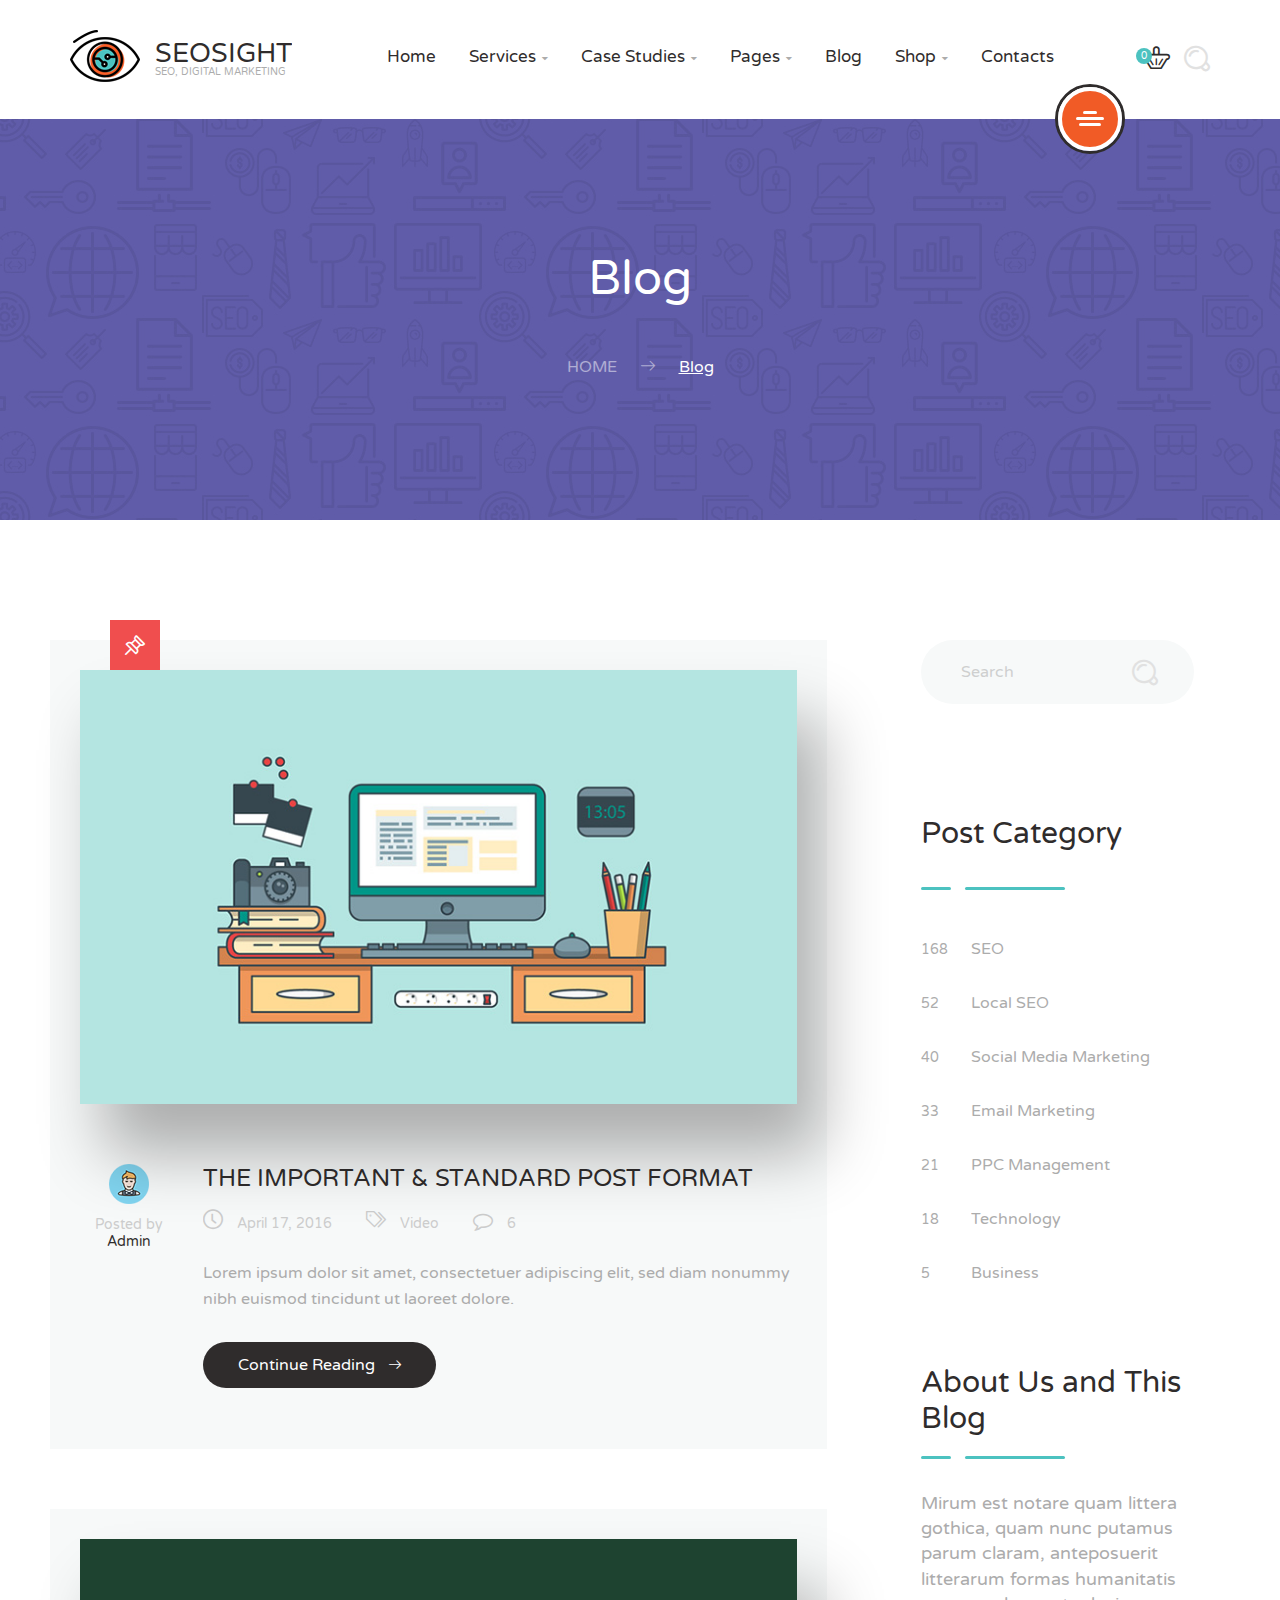
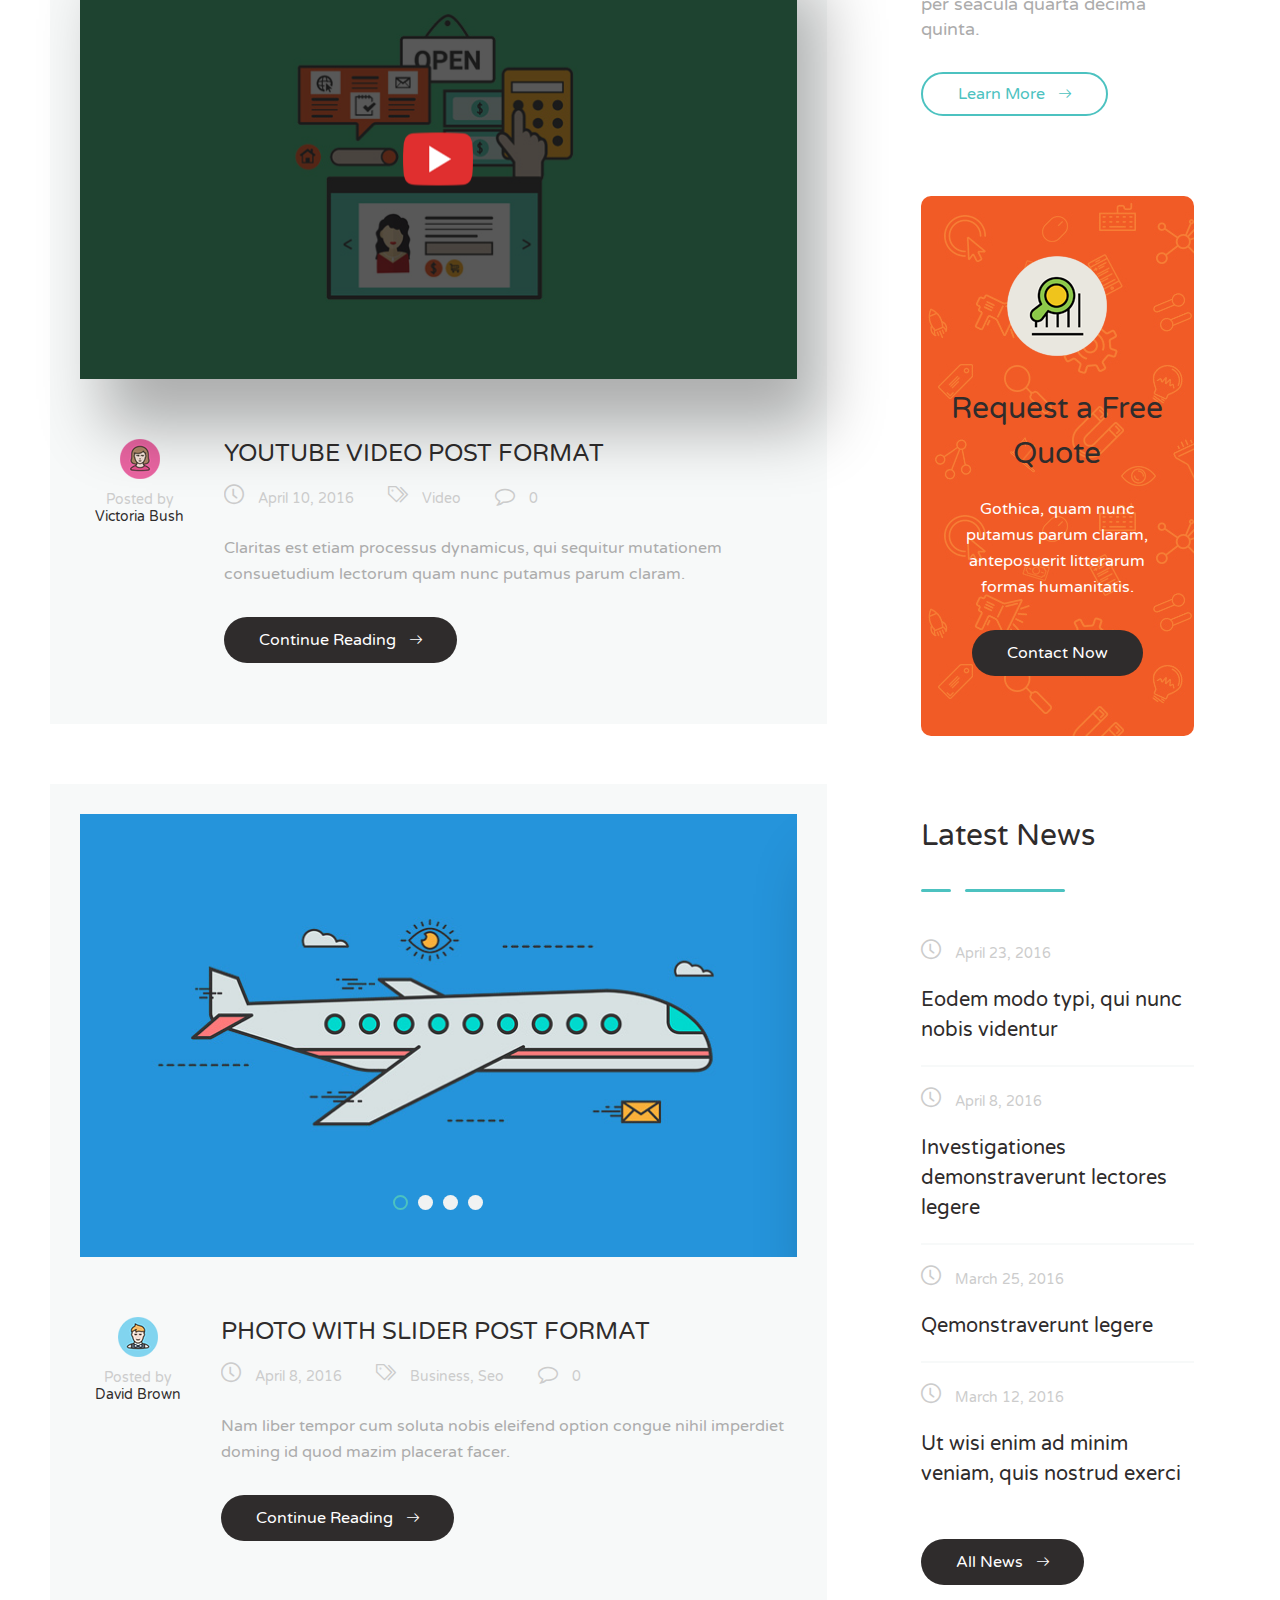
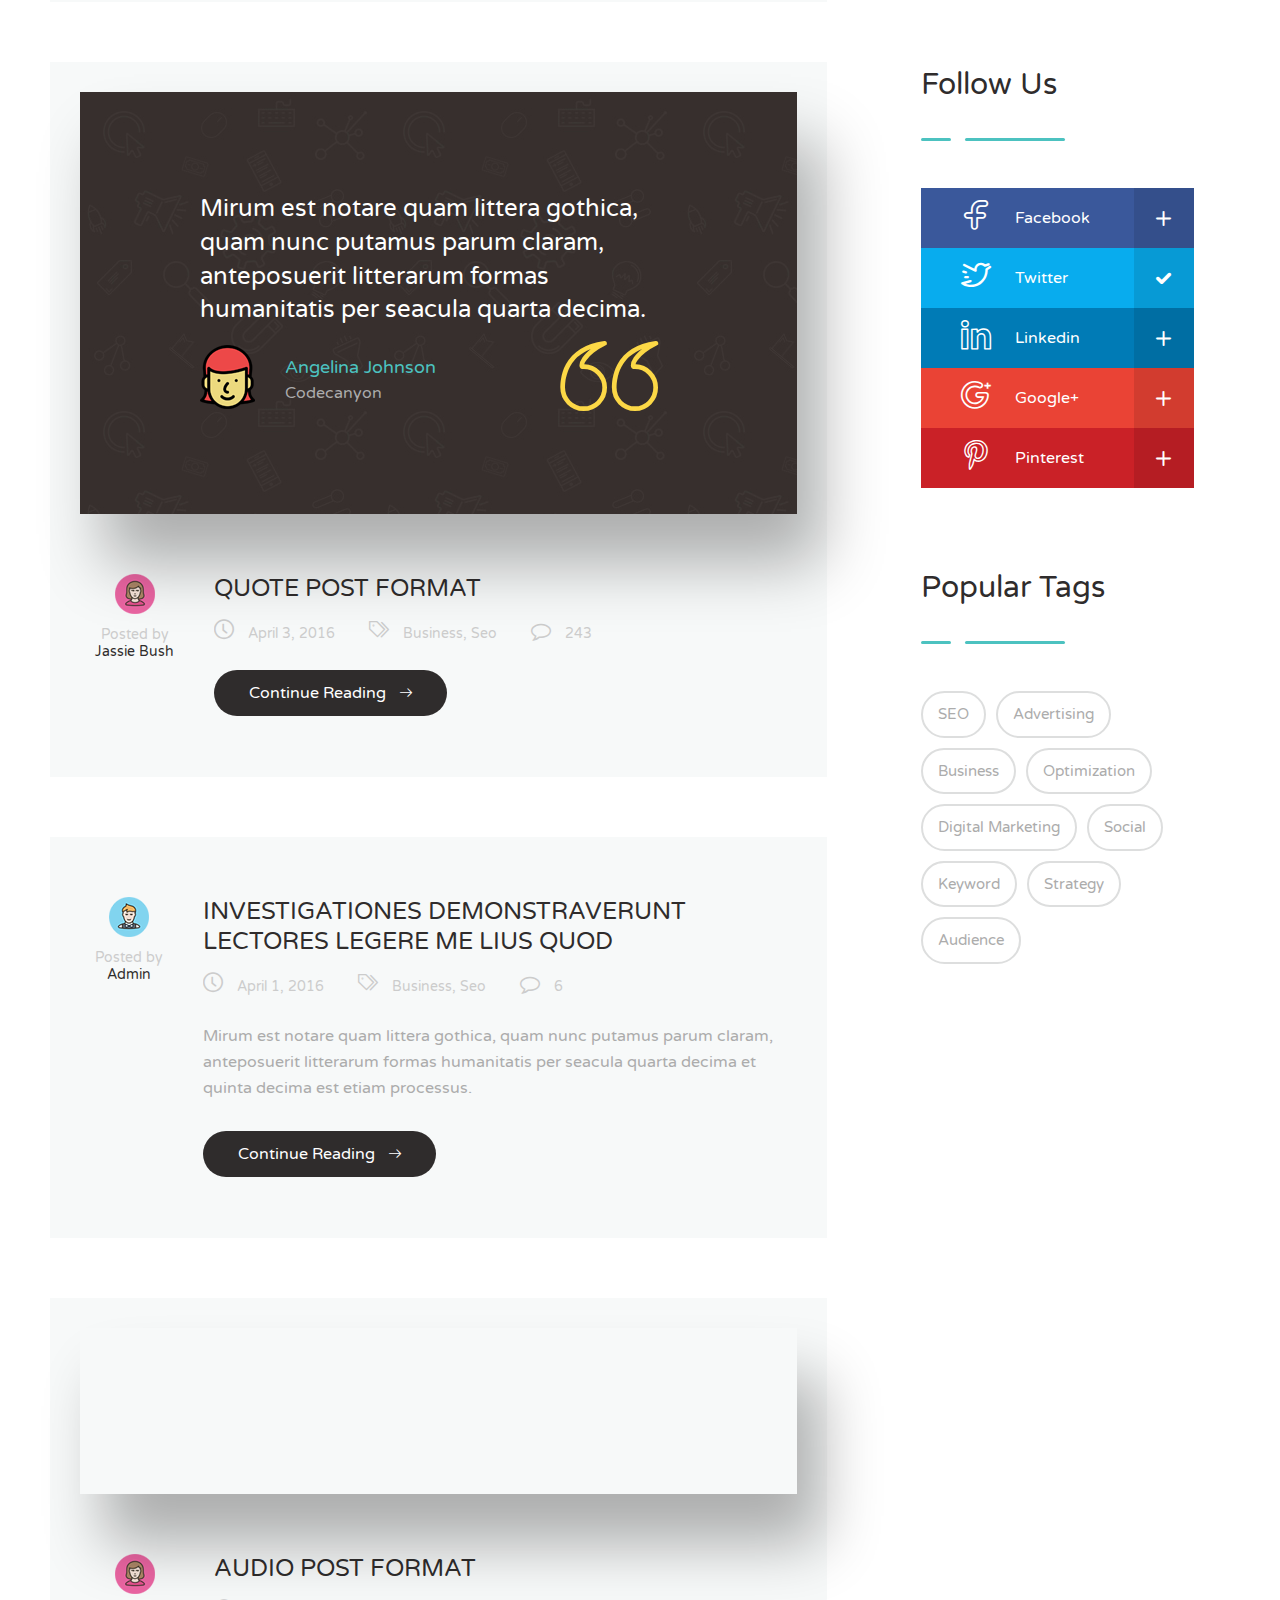
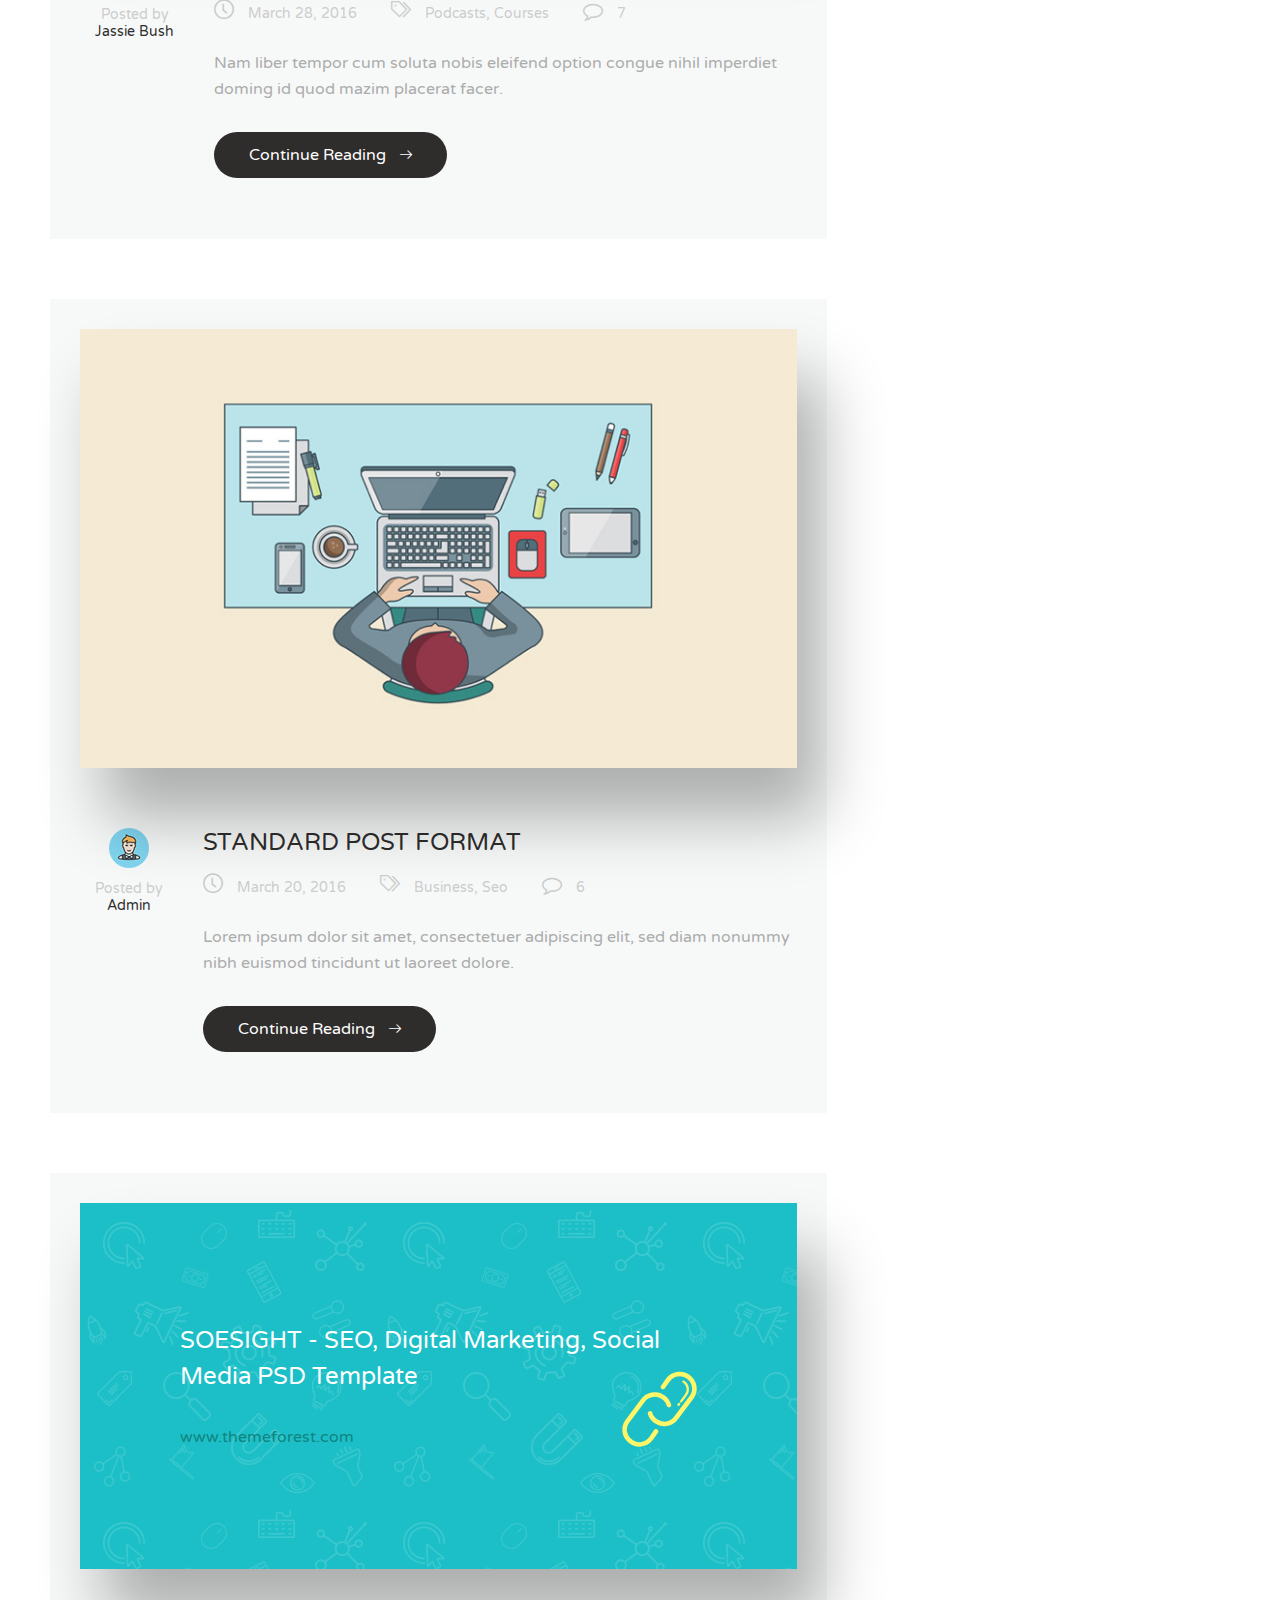
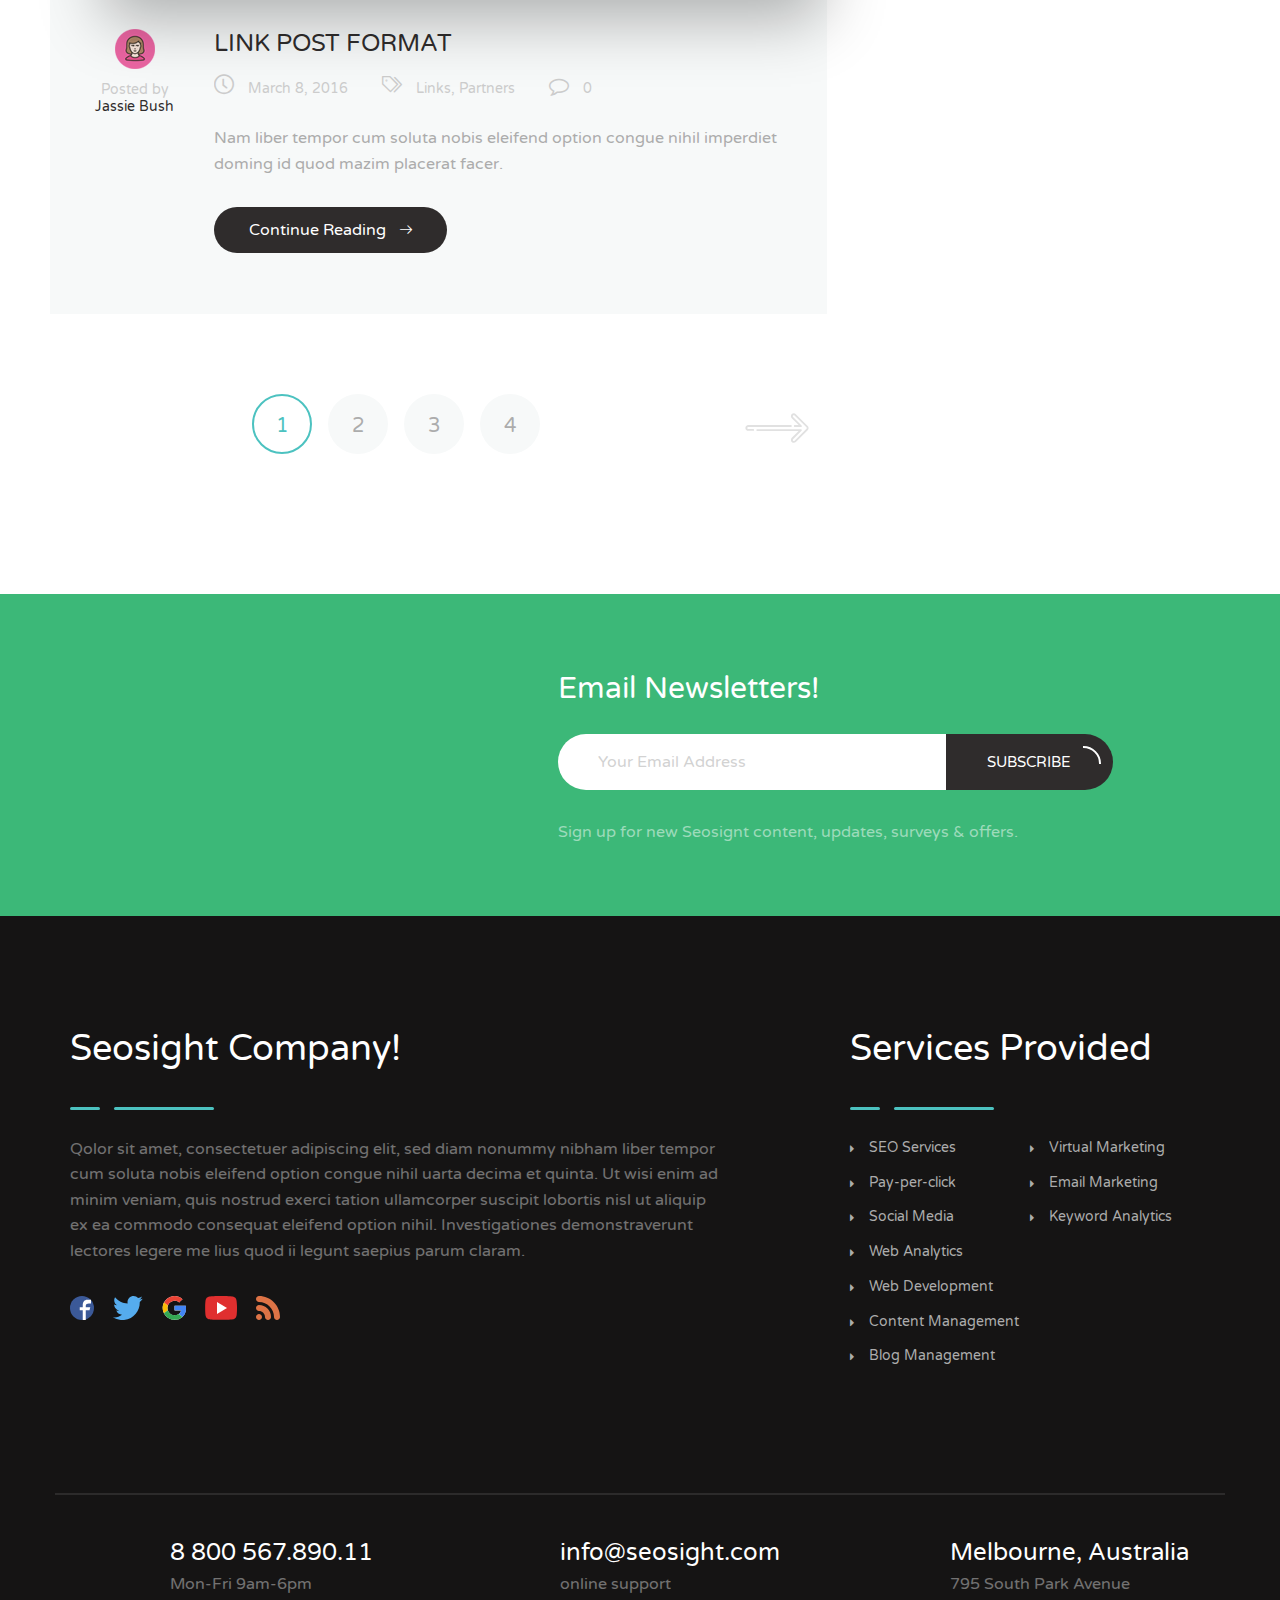
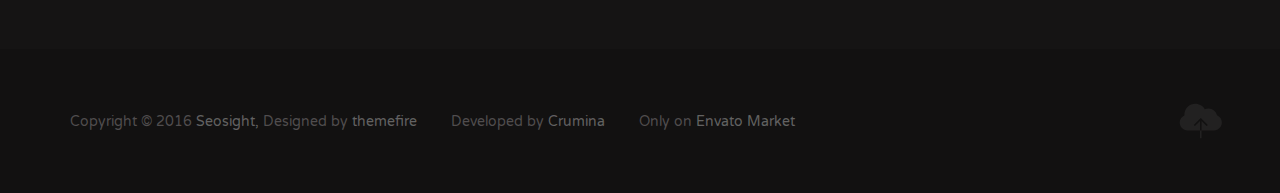
==== commit c32eeb42: "reduce space between main content and sidebar" ====
--- a/theme_crumina/14_blog.html
+++ b/theme_crumina/14_blog.html
@@ -14,6 +14,7 @@
 	<link rel="stylesheet" type="text/css" href="css/layouts.css">
 	<link rel="stylesheet" type="text/css" href="css/modules.css">
 	<link rel="stylesheet" type="text/css" href="css/widgets-styles.css">
+	<link rel="stylesheet" type="text/css" href="css/custom.css">
 	<link rel="stylesheet" type="text/css" href="fonts/font-awesome/css/font-awesome.min.css">
 
 
@@ -475,7 +476,7 @@
 
 <!-- Blog posts-->
 
-<div class="container-fluid">
+<div class="container-fluid p-l-50 p-r-50">
 	<div class="row medium-padding120">
 		<div class="col-lg-8 col-md-8 col-sm-12 col-xs-12">
 			<main class="main">
@@ -1068,7 +1069,7 @@
 
 		<!-- Sidebar-->
 
-		<div class="col-lg-3 col-lg-offset-1 col-md-4 col-sm-12 col-xs-12">
+		<div class="col-lg-3 side-bar col-md-4 col-sm-12 col-xs-12">
 			<aside aria-label="sidebar" class="sidebar sidebar-right">
 				<div class="widget">
 					<form class="w-search">
--- a/theme_crumina/css/custom.css
+++ b/theme_crumina/css/custom.css
@@ -0,0 +1,13 @@
+.p-r-50 {
+    padding-right: 50px;
+}
+
+.p-l-50 {
+    padding-left: 50px;
+}
+
+@media(min-width: 1200px){
+	.side-bar {
+		margin-left: 5.333333%;
+	}
+}